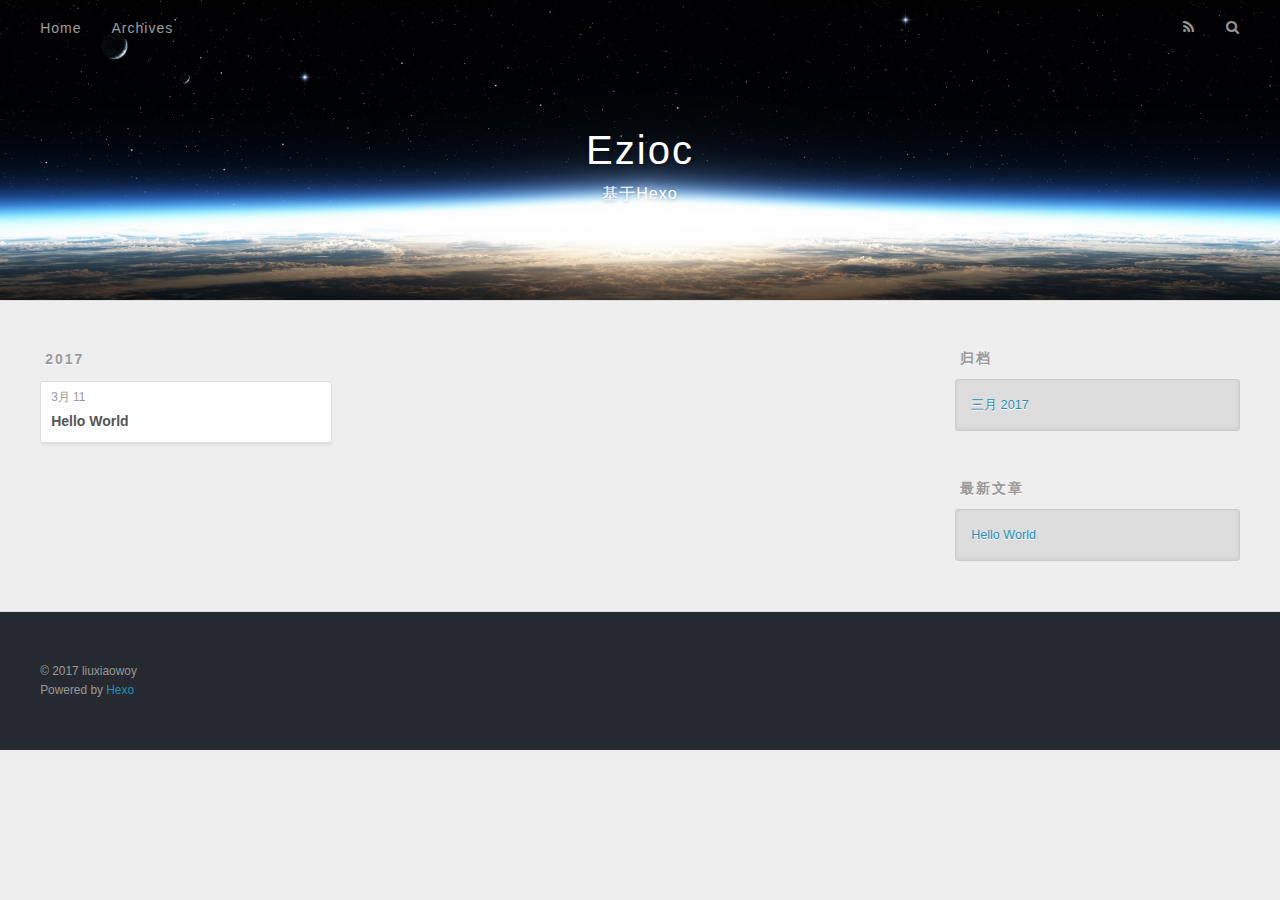
==== archives/index.html @ 4a561c32 "Site updated: 2017-03-11 12:49:42" ====
<!DOCTYPE html>
<html>
<head>
  <meta charset="utf-8">
  
  <title>归档 | Ezioc</title>
  <meta name="viewport" content="width=device-width, initial-scale=1, maximum-scale=1">
  <meta property="og:type" content="website">
<meta property="og:title" content="Ezioc">
<meta property="og:url" content="http://yoursite.com/archives/index.html">
<meta property="og:site_name" content="Ezioc">
<meta name="twitter:card" content="summary">
<meta name="twitter:title" content="Ezioc">
  
    <link rel="alternate" href="/atom.xml" title="Ezioc" type="application/atom+xml">
  
  
    <link rel="icon" href="/favicon.png">
  
  
    <link href="//fonts.googleapis.com/css?family=Source+Code+Pro" rel="stylesheet" type="text/css">
  
  <link rel="stylesheet" href="/css/style.css">
  

</head>

<body>
  <div id="container">
    <div id="wrap">
      <header id="header">
  <div id="banner"></div>
  <div id="header-outer" class="outer">
    <div id="header-title" class="inner">
      <h1 id="logo-wrap">
        <a href="/" id="logo">Ezioc</a>
      </h1>
      
        <h2 id="subtitle-wrap">
          <a href="/" id="subtitle">基于Hexo</a>
        </h2>
      
    </div>
    <div id="header-inner" class="inner">
      <nav id="main-nav">
        <a id="main-nav-toggle" class="nav-icon"></a>
        
          <a class="main-nav-link" href="/">Home</a>
        
          <a class="main-nav-link" href="/archives">Archives</a>
        
      </nav>
      <nav id="sub-nav">
        
          <a id="nav-rss-link" class="nav-icon" href="/atom.xml" title="RSS Feed"></a>
        
        <a id="nav-search-btn" class="nav-icon" title="搜索"></a>
      </nav>
      <div id="search-form-wrap">
        <form action="//google.com/search" method="get" accept-charset="UTF-8" class="search-form"><input type="search" name="q" results="0" class="search-form-input" placeholder="Search"><button type="submit" class="search-form-submit">&#xF002;</button><input type="hidden" name="sitesearch" value="http://yoursite.com"></form>
      </div>
    </div>
  </div>
</header>
      <div class="outer">
        <section id="main">
  
  
    
    
      
      
      <section class="archives-wrap">
        <div class="archive-year-wrap">
          <a href="/archives/2017" class="archive-year">2017</a>
        </div>
        <div class="archives">
    
    <article class="archive-article archive-type-post">
  <div class="archive-article-inner">
    <header class="archive-article-header">
      <a href="/2017/03/11/hello-world/" class="archive-article-date">
  <time datetime="2017-03-11T04:21:52.878Z" itemprop="datePublished">3月 11</time>
</a>
      
  
    <h1 itemprop="name">
      <a class="archive-article-title" href="/2017/03/11/hello-world/">Hello World</a>
    </h1>
  

    </header>
  </div>
</article>
  
  
    </div></section>
  

</section>
        
          <aside id="sidebar">
  
    

  
    

  
    
  
    
  <div class="widget-wrap">
    <h3 class="widget-title">归档</h3>
    <div class="widget">
      <ul class="archive-list"><li class="archive-list-item"><a class="archive-list-link" href="/archives/2017/03/">三月 2017</a></li></ul>
    </div>
  </div>


  
    
  <div class="widget-wrap">
    <h3 class="widget-title">最新文章</h3>
    <div class="widget">
      <ul>
        
          <li>
            <a href="/2017/03/11/hello-world/">Hello World</a>
          </li>
        
      </ul>
    </div>
  </div>

  
</aside>
        
      </div>
      <footer id="footer">
  
  <div class="outer">
    <div id="footer-info" class="inner">
      &copy; 2017 liuxiaowoy<br>
      Powered by <a href="http://hexo.io/" target="_blank">Hexo</a>
    </div>
  </div>
</footer>
    </div>
    <nav id="mobile-nav">
  
    <a href="/" class="mobile-nav-link">Home</a>
  
    <a href="/archives" class="mobile-nav-link">Archives</a>
  
</nav>
    

<script src="//ajax.googleapis.com/ajax/libs/jquery/2.0.3/jquery.min.js"></script>


  <link rel="stylesheet" href="/fancybox/jquery.fancybox.css">
  <script src="/fancybox/jquery.fancybox.pack.js"></script>


<script src="/js/script.js"></script>

  </div>
</body>
</html>
---- css/style.css ----
body {
  width: 100%;
}
body:before,
body:after {
  content: "";
  display: table;
}
body:after {
  clear: both;
}
html,
body,
div,
span,
applet,
object,
iframe,
h1,
h2,
h3,
h4,
h5,
h6,
p,
blockquote,
pre,
a,
abbr,
acronym,
address,
big,
cite,
code,
del,
dfn,
em,
img,
ins,
kbd,
q,
s,
samp,
small,
strike,
strong,
sub,
sup,
tt,
var,
dl,
dt,
dd,
ol,
ul,
li,
fieldset,
form,
label,
legend,
table,
caption,
tbody,
tfoot,
thead,
tr,
th,
td {
  margin: 0;
  padding: 0;
  border: 0;
  outline: 0;
  font-weight: inherit;
  font-style: inherit;
  font-family: inherit;
  font-size: 100%;
  vertical-align: baseline;
}
body {
  line-height: 1;
  color: #000;
  background: #fff;
}
ol,
ul {
  list-style: none;
}
table {
  border-collapse: separate;
  border-spacing: 0;
  vertical-align: middle;
}
caption,
th,
td {
  text-align: left;
  font-weight: normal;
  vertical-align: middle;
}
a img {
  border: none;
}
input,
button {
  margin: 0;
  padding: 0;
}
input::-moz-focus-inner,
button::-moz-focus-inner {
  border: 0;
  padding: 0;
}
@font-face {
  font-family: FontAwesome;
  font-style: normal;
  font-weight: normal;
  src: url("fonts/fontawesome-webfont.eot?v=#4.0.3");
  src: url("fonts/fontawesome-webfont.eot?#iefix&v=#4.0.3") format("embedded-opentype"), url("fonts/fontawesome-webfont.woff?v=#4.0.3") format("woff"), url("fonts/fontawesome-webfont.ttf?v=#4.0.3") format("truetype"), url("fonts/fontawesome-webfont.svg#fontawesomeregular?v=#4.0.3") format("svg");
}
html,
body,
#container {
  height: 100%;
}
body {
  background: #eee;
  font: 14px "Helvetica Neue", Helvetica, Arial, sans-serif;
  -webkit-text-size-adjust: 100%;
}
.outer {
  max-width: 1220px;
  margin: 0 auto;
  padding: 0 20px;
}
.outer:before,
.outer:after {
  content: "";
  display: table;
}
.outer:after {
  clear: both;
}
.inner {
  display: inline;
  float: left;
  width: 98.33333333333333%;
  margin: 0 0.833333333333333%;
}
.left,
.alignleft {
  float: left;
}
.right,
.alignright {
  float: right;
}
.clear {
  clear: both;
}
#container {
  position: relative;
}
.mobile-nav-on {
  overflow: hidden;
}
#wrap {
  height: 100%;
  width: 100%;
  position: absolute;
  top: 0;
  left: 0;
  -webkit-transition: 0.2s ease-out;
  -moz-transition: 0.2s ease-out;
  -ms-transition: 0.2s ease-out;
  transition: 0.2s ease-out;
  z-index: 1;
  background: #eee;
}
.mobile-nav-on #wrap {
  left: 280px;
}
@media screen and (min-width: 768px) {
  #main {
    display: inline;
    float: left;
    width: 73.33333333333333%;
    margin: 0 0.833333333333333%;
  }
}
.article-date,
.article-category-link,
.archive-year,
.widget-title {
  text-decoration: none;
  text-transform: uppercase;
  letter-spacing: 2px;
  color: #999;
  margin-bottom: 1em;
  margin-left: 5px;
  line-height: 1em;
  text-shadow: 0 1px #fff;
  font-weight: bold;
}
.article-inner,
.archive-article-inner {
  background: #fff;
  -webkit-box-shadow: 1px 2px 3px #ddd;
  box-shadow: 1px 2px 3px #ddd;
  border: 1px solid #ddd;
  border-radius: 3px;
}
.article-entry h1,
.widget h1 {
  font-size: 2em;
}
.article-entry h2,
.widget h2 {
  font-size: 1.5em;
}
.article-entry h3,
.widget h3 {
  font-size: 1.3em;
}
.article-entry h4,
.widget h4 {
  font-size: 1.2em;
}
.article-entry h5,
.widget h5 {
  font-size: 1em;
}
.article-entry h6,
.widget h6 {
  font-size: 1em;
  color: #999;
}
.article-entry hr,
.widget hr {
  border: 1px dashed #ddd;
}
.article-entry strong,
.widget strong {
  font-weight: bold;
}
.article-entry em,
.widget em,
.article-entry cite,
.widget cite {
  font-style: italic;
}
.article-entry sup,
.widget sup,
.article-entry sub,
.widget sub {
  font-size: 0.75em;
  line-height: 0;
  position: relative;
  vertical-align: baseline;
}
.article-entry sup,
.widget sup {
  top: -0.5em;
}
.article-entry sub,
.widget sub {
  bottom: -0.2em;
}
.article-entry small,
.widget small {
  font-size: 0.85em;
}
.article-entry acronym,
.widget acronym,
.article-entry abbr,
.widget abbr {
  border-bottom: 1px dotted;
}
.article-entry ul,
.widget ul,
.article-entry ol,
.widget ol,
.article-entry dl,
.widget dl {
  margin: 0 20px;
  line-height: 1.6em;
}
.article-entry ul ul,
.widget ul ul,
.article-entry ol ul,
.widget ol ul,
.article-entry ul ol,
.widget ul ol,
.article-entry ol ol,
.widget ol ol {
  margin-top: 0;
  margin-bottom: 0;
}
.article-entry ul,
.widget ul {
  list-style: disc;
}
.article-entry ol,
.widget ol {
  list-style: decimal;
}
.article-entry dt,
.widget dt {
  font-weight: bold;
}
#header {
  height: 300px;
  position: relative;
  border-bottom: 1px solid #ddd;
}
#header:before,
#header:after {
  content: "";
  position: absolute;
  left: 0;
  right: 0;
  height: 40px;
}
#header:before {
  top: 0;
  background: -webkit-linear-gradient(rgba(0,0,0,0.2), transparent);
  background: -moz-linear-gradient(rgba(0,0,0,0.2), transparent);
  background: -ms-linear-gradient(rgba(0,0,0,0.2), transparent);
  background: linear-gradient(rgba(0,0,0,0.2), transparent);
}
#header:after {
  bottom: 0;
  background: -webkit-linear-gradient(transparent, rgba(0,0,0,0.2));
  background: -moz-linear-gradient(transparent, rgba(0,0,0,0.2));
  background: -ms-linear-gradient(transparent, rgba(0,0,0,0.2));
  background: linear-gradient(transparent, rgba(0,0,0,0.2));
}
#header-outer {
  height: 100%;
  position: relative;
}
#header-inner {
  position: relative;
  overflow: hidden;
}
#banner {
  position: absolute;
  top: 0;
  left: 0;
  width: 100%;
  height: 100%;
  background: url("images/banner.jpg") center #000;
  -webkit-background-size: cover;
  -moz-background-size: cover;
  background-size: cover;
  z-index: -1;
}
#header-title {
  text-align: center;
  height: 40px;
  position: absolute;
  top: 50%;
  left: 0;
  margin-top: -20px;
}
#logo,
#subtitle {
  text-decoration: none;
  color: #fff;
  font-weight: 300;
  text-shadow: 0 1px 4px rgba(0,0,0,0.3);
}
#logo {
  font-size: 40px;
  line-height: 40px;
  letter-spacing: 2px;
}
#subtitle {
  font-size: 16px;
  line-height: 16px;
  letter-spacing: 1px;
}
#subtitle-wrap {
  margin-top: 16px;
}
#main-nav {
  float: left;
  margin-left: -15px;
}
.nav-icon,
.main-nav-link {
  float: left;
  color: #fff;
  opacity: 0.6;
  text-decoration: none;
  text-shadow: 0 1px rgba(0,0,0,0.2);
  -webkit-transition: opacity 0.2s;
  -moz-transition: opacity 0.2s;
  -ms-transition: opacity 0.2s;
  transition: opacity 0.2s;
  display: block;
  padding: 20px 15px;
}
.nav-icon:hover,
.main-nav-link:hover {
  opacity: 1;
}
.nav-icon {
  font-family: FontAwesome;
  text-align: center;
  font-size: 14px;
  width: 14px;
  height: 14px;
  padding: 20px 15px;
  position: relative;
  cursor: pointer;
}
.main-nav-link {
  font-weight: 300;
  letter-spacing: 1px;
}
@media screen and (max-width: 479px) {
  .main-nav-link {
    display: none;
  }
}
#main-nav-toggle {
  display: none;
}
#main-nav-toggle:before {
  content: "\f0c9";
}
@media screen and (max-width: 479px) {
  #main-nav-toggle {
    display: block;
  }
}
#sub-nav {
  float: right;
  margin-right: -15px;
}
#nav-rss-link:before {
  content: "\f09e";
}
#nav-search-btn:before {
  content: "\f002";
}
#search-form-wrap {
  position: absolute;
  top: 15px;
  width: 150px;
  height: 30px;
  right: -150px;
  opacity: 0;
  -webkit-transition: 0.2s ease-out;
  -moz-transition: 0.2s ease-out;
  -ms-transition: 0.2s ease-out;
  transition: 0.2s ease-out;
}
#search-form-wrap.on {
  opacity: 1;
  right: 0;
}
@media screen and (max-width: 479px) {
  #search-form-wrap {
    width: 100%;
    right: -100%;
  }
}
.search-form {
  position: absolute;
  top: 0;
  left: 0;
  right: 0;
  background: #fff;
  padding: 5px 15px;
  border-radius: 15px;
  -webkit-box-shadow: 0 0 10px rgba(0,0,0,0.3);
  box-shadow: 0 0 10px rgba(0,0,0,0.3);
}
.search-form-input {
  border: none;
  background: none;
  color: #555;
  width: 100%;
  font: 13px "Helvetica Neue", Helvetica, Arial, sans-serif;
  outline: none;
}
.search-form-input::-webkit-search-results-decoration,
.search-form-input::-webkit-search-cancel-button {
  -webkit-appearance: none;
}
.search-form-submit {
  position: absolute;
  top: 50%;
  right: 10px;
  margin-top: -7px;
  font: 13px FontAwesome;
  border: none;
  background: none;
  color: #bbb;
  cursor: pointer;
}
.search-form-submit:hover,
.search-form-submit:focus {
  color: #777;
}
.article {
  margin: 50px 0;
}
.article-inner {
  overflow: hidden;
}
.article-meta:before,
.article-meta:after {
  content: "";
  display: table;
}
.article-meta:after {
  clear: both;
}
.article-date {
  float: left;
}
.article-category {
  float: left;
  line-height: 1em;
  color: #ccc;
  text-shadow: 0 1px #fff;
  margin-left: 8px;
}
.article-category:before {
  content: "\2022";
}
.article-category-link {
  margin: 0 12px 1em;
}
.article-header {
  padding: 20px 20px 0;
}
.article-title {
  text-decoration: none;
  font-size: 2em;
  font-weight: bold;
  color: #555;
  line-height: 1.1em;
  -webkit-transition: color 0.2s;
  -moz-transition: color 0.2s;
  -ms-transition: color 0.2s;
  transition: color 0.2s;
}
a.article-title:hover {
  color: #258fb8;
}
.article-entry {
  color: #555;
  padding: 0 20px;
}
.article-entry:before,
.article-entry:after {
  content: "";
  display: table;
}
.article-entry:after {
  clear: both;
}
.article-entry p,
.article-entry table {
  line-height: 1.6em;
  margin: 1.6em 0;
}
.article-entry h1,
.article-entry h2,
.article-entry h3,
.article-entry h4,
.article-entry h5,
.article-entry h6 {
  font-weight: bold;
}
.article-entry h1,
.article-entry h2,
.article-entry h3,
.article-entry h4,
.article-entry h5,
.article-entry h6 {
  line-height: 1.1em;
  margin: 1.1em 0;
}
.article-entry a {
  color: #258fb8;
  text-decoration: none;
}
.article-entry a:hover {
  text-decoration: underline;
}
.article-entry ul,
.article-entry ol,
.article-entry dl {
  margin-top: 1.6em;
  margin-bottom: 1.6em;
}
.article-entry img,
.article-entry video {
  max-width: 100%;
  height: auto;
  display: block;
  margin: auto;
}
.article-entry iframe {
  border: none;
}
.article-entry table {
  width: 100%;
  border-collapse: collapse;
  border-spacing: 0;
}
.article-entry th {
  font-weight: bold;
  border-bottom: 3px solid #ddd;
  padding-bottom: 0.5em;
}
.article-entry td {
  border-bottom: 1px solid #ddd;
  padding: 10px 0;
}
.article-entry blockquote {
  font-family: Georgia, "Times New Roman", serif;
  font-size: 1.4em;
  margin: 1.6em 20px;
  text-align: center;
}
.article-entry blockquote footer {
  font-size: 14px;
  margin: 1.6em 0;
  font-family: "Helvetica Neue", Helvetica, Arial, sans-serif;
}
.article-entry blockquote footer cite:before {
  content: "—";
  padding: 0 0.5em;
}
.article-entry .pullquote {
  text-align: left;
  width: 45%;
  margin: 0;
}
.article-entry .pullquote.left {
  margin-left: 0.5em;
  margin-right: 1em;
}
.article-entry .pullquote.right {
  margin-right: 0.5em;
  margin-left: 1em;
}
.article-entry .caption {
  color: #999;
  display: block;
  font-size: 0.9em;
  margin-top: 0.5em;
  position: relative;
  text-align: center;
}
.article-entry .video-container {
  position: relative;
  padding-top: 56.25%;
  height: 0;
  overflow: hidden;
}
.article-entry .video-container iframe,
.article-entry .video-container object,
.article-entry .video-container embed {
  position: absolute;
  top: 0;
  left: 0;
  width: 100%;
  height: 100%;
  margin-top: 0;
}
.article-more-link a {
  display: inline-block;
  line-height: 1em;
  padding: 6px 15px;
  border-radius: 15px;
  background: #eee;
  color: #999;
  text-shadow: 0 1px #fff;
  text-decoration: none;
}
.article-more-link a:hover {
  background: #258fb8;
  color: #fff;
  text-decoration: none;
  text-shadow: 0 1px #1e7293;
}
.article-footer {
  font-size: 0.85em;
  line-height: 1.6em;
  border-top: 1px solid #ddd;
  padding-top: 1.6em;
  margin: 0 20px 20px;
}
.article-footer:before,
.article-footer:after {
  content: "";
  display: table;
}
.article-footer:after {
  clear: both;
}
.article-footer a {
  color: #999;
  text-decoration: none;
}
.article-footer a:hover {
  color: #555;
}
.article-tag-list-item {
  float: left;
  margin-right: 10px;
}
.article-tag-list-link:before {
  content: "#";
}
.article-comment-link {
  float: right;
}
.article-comment-link:before {
  content: "\f075";
  font-family: FontAwesome;
  padding-right: 8px;
}
.article-share-link {
  cursor: pointer;
  float: right;
  margin-left: 20px;
}
.article-share-link:before {
  content: "\f064";
  font-family: FontAwesome;
  padding-right: 6px;
}
#article-nav {
  position: relative;
}
#article-nav:before,
#article-nav:after {
  content: "";
  display: table;
}
#article-nav:after {
  clear: both;
}
@media screen and (min-width: 768px) {
  #article-nav {
    margin: 50px 0;
  }
  #article-nav:before {
    width: 8px;
    height: 8px;
    position: absolute;
    top: 50%;
    left: 50%;
    margin-top: -4px;
    margin-left: -4px;
    content: "";
    border-radius: 50%;
    background: #ddd;
    -webkit-box-shadow: 0 1px 2px #fff;
    box-shadow: 0 1px 2px #fff;
  }
}
.article-nav-link-wrap {
  text-decoration: none;
  text-shadow: 0 1px #fff;
  color: #999;
  -webkit-box-sizing: border-box;
  -moz-box-sizing: border-box;
  box-sizing: border-box;
  margin-top: 50px;
  text-align: center;
  display: block;
}
.article-nav-link-wrap:hover {
  color: #555;
}
@media screen and (min-width: 768px) {
  .article-nav-link-wrap {
    width: 50%;
    margin-top: 0;
  }
}
@media screen and (min-width: 768px) {
  #article-nav-newer {
    float: left;
    text-align: right;
    padding-right: 20px;
  }
}
@media screen and (min-width: 768px) {
  #article-nav-older {
    float: right;
    text-align: left;
    padding-left: 20px;
  }
}
.article-nav-caption {
  text-transform: uppercase;
  letter-spacing: 2px;
  color: #ddd;
  line-height: 1em;
  font-weight: bold;
}
#article-nav-newer .article-nav-caption {
  margin-right: -2px;
}
.article-nav-title {
  font-size: 0.85em;
  line-height: 1.6em;
  margin-top: 0.5em;
}
.article-share-box {
  position: absolute;
  display: none;
  background: #fff;
  -webkit-box-shadow: 1px 2px 10px rgba(0,0,0,0.2);
  box-shadow: 1px 2px 10px rgba(0,0,0,0.2);
  border-radius: 3px;
  margin-left: -145px;
  overflow: hidden;
  z-index: 1;
}
.article-share-box.on {
  display: block;
}
.article-share-input {
  width: 100%;
  background: none;
  -webkit-box-sizing: border-box;
  -moz-box-sizing: border-box;
  box-sizing: border-box;
  font: 14px "Helvetica Neue", Helvetica, Arial, sans-serif;
  padding: 0 15px;
  color: #555;
  outline: none;
  border: 1px solid #ddd;
  border-radius: 3px 3px 0 0;
  height: 36px;
  line-height: 36px;
}
.article-share-links {
  background: #eee;
}
.article-share-links:before,
.article-share-links:after {
  content: "";
  display: table;
}
.article-share-links:after {
  clear: both;
}
.article-share-twitter,
.article-share-facebook,
.article-share-pinterest,
.article-share-google {
  width: 50px;
  height: 36px;
  display: block;
  float: left;
  position: relative;
  color: #999;
  text-shadow: 0 1px #fff;
}
.article-share-twitter:before,
.article-share-facebook:before,
.article-share-pinterest:before,
.article-share-google:before {
  font-size: 20px;
  font-family: FontAwesome;
  width: 20px;
  height: 20px;
  position: absolute;
  top: 50%;
  left: 50%;
  margin-top: -10px;
  margin-left: -10px;
  text-align: center;
}
.article-share-twitter:hover,
.article-share-facebook:hover,
.article-share-pinterest:hover,
.article-share-google:hover {
  color: #fff;
}
.article-share-twitter:before {
  content: "\f099";
}
.article-share-twitter:hover {
  background: #00aced;
  text-shadow: 0 1px #008abe;
}
.article-share-facebook:before {
  content: "\f09a";
}
.article-share-facebook:hover {
  background: #3b5998;
  text-shadow: 0 1px #2f477a;
}
.article-share-pinterest:before {
  content: "\f0d2";
}
.article-share-pinterest:hover {
  background: #cb2027;
  text-shadow: 0 1px #a21a1f;
}
.article-share-google:before {
  content: "\f0d5";
}
.article-share-google:hover {
  background: #dd4b39;
  text-shadow: 0 1px #be3221;
}
.article-gallery {
  background: #000;
  position: relative;
}
.article-gallery-photos {
  position: relative;
  overflow: hidden;
}
.article-gallery-img {
  display: none;
  max-width: 100%;
}
.article-gallery-img:first-child {
  display: block;
}
.article-gallery-img.loaded {
  position: absolute;
  display: block;
}
.article-gallery-img img {
  display: block;
  max-width: 100%;
  margin: 0 auto;
}
#comments {
  background: #fff;
  -webkit-box-shadow: 1px 2px 3px #ddd;
  box-shadow: 1px 2px 3px #ddd;
  padding: 20px;
  border: 1px solid #ddd;
  border-radius: 3px;
  margin: 50px 0;
}
#comments a {
  color: #258fb8;
}
.archives-wrap {
  margin: 50px 0;
}
.archives:before,
.archives:after {
  content: "";
  display: table;
}
.archives:after {
  clear: both;
}
.archive-year-wrap {
  margin-bottom: 1em;
}
.archives {
  -webkit-column-gap: 10px;
  -moz-column-gap: 10px;
  column-gap: 10px;
}
@media screen and (min-width: 480px) and (max-width: 767px) {
  .archives {
    -webkit-column-count: 2;
    -moz-column-count: 2;
    column-count: 2;
  }
}
@media screen and (min-width: 768px) {
  .archives {
    -webkit-column-count: 3;
    -moz-column-count: 3;
    column-count: 3;
  }
}
.archive-article {
  -webkit-column-break-inside: avoid;
  page-break-inside: avoid;
  overflow: hidden;
  break-inside: avoid-column;
}
.archive-article-inner {
  padding: 10px;
  margin-bottom: 15px;
}
.archive-article-title {
  text-decoration: none;
  font-weight: bold;
  color: #555;
  -webkit-transition: color 0.2s;
  -moz-transition: color 0.2s;
  -ms-transition: color 0.2s;
  transition: color 0.2s;
  line-height: 1.6em;
}
.archive-article-title:hover {
  color: #258fb8;
}
.archive-article-footer {
  margin-top: 1em;
}
.archive-article-date {
  color: #999;
  text-decoration: none;
  font-size: 0.85em;
  line-height: 1em;
  margin-bottom: 0.5em;
  display: block;
}
#page-nav {
  margin: 50px auto;
  background: #fff;
  -webkit-box-shadow: 1px 2px 3px #ddd;
  box-shadow: 1px 2px 3px #ddd;
  border: 1px solid #ddd;
  border-radius: 3px;
  text-align: center;
  color: #999;
  overflow: hidden;
}
#page-nav:before,
#page-nav:after {
  content: "";
  display: table;
}
#page-nav:after {
  clear: both;
}
#page-nav a,
#page-nav span {
  padding: 10px 20px;
  line-height: 1;
  height: 2ex;
}
#page-nav a {
  color: #999;
  text-decoration: none;
}
#page-nav a:hover {
  background: #999;
  color: #fff;
}
#page-nav .prev {
  float: left;
}
#page-nav .next {
  float: right;
}
#page-nav .page-number {
  display: inline-block;
}
@media screen and (max-width: 479px) {
  #page-nav .page-number {
    display: none;
  }
}
#page-nav .current {
  color: #555;
  font-weight: bold;
}
#page-nav .space {
  color: #ddd;
}
#footer {
  background: #262a30;
  padding: 50px 0;
  border-top: 1px solid #ddd;
  color: #999;
}
#footer a {
  color: #258fb8;
  text-decoration: none;
}
#footer a:hover {
  text-decoration: underline;
}
#footer-info {
  line-height: 1.6em;
  font-size: 0.85em;
}
.article-entry pre,
.article-entry .highlight {
  background: #2d2d2d;
  margin: 0 -20px;
  padding: 15px 20px;
  border-style: solid;
  border-color: #ddd;
  border-width: 1px 0;
  overflow: auto;
  color: #ccc;
  line-height: 22.400000000000002px;
}
.article-entry .highlight .gutter pre,
.article-entry .gist .gist-file .gist-data .line-numbers {
  color: #666;
  font-size: 0.85em;
}
.article-entry pre,
.article-entry code {
  font-family: "Source Code Pro", Consolas, Monaco, Menlo, Consolas, monospace;
}
.article-entry code {
  background: #eee;
  text-shadow: 0 1px #fff;
  padding: 0 0.3em;
}
.article-entry pre code {
  background: none;
  text-shadow: none;
  padding: 0;
}
.article-entry .highlight pre {
  border: none;
  margin: 0;
  padding: 0;
}
.article-entry .highlight table {
  margin: 0;
  width: auto;
}
.article-entry .highlight td {
  border: none;
  padding: 0;
}
.article-entry .highlight figcaption {
  font-size: 0.85em;
  color: #999;
  line-height: 1em;
  margin-bottom: 1em;
}
.article-entry .highlight figcaption:before,
.article-entry .highlight figcaption:after {
  content: "";
  display: table;
}
.article-entry .highlight figcaption:after {
  clear: both;
}
.article-entry .highlight figcaption a {
  float: right;
}
.article-entry .highlight .gutter pre {
  text-align: right;
  padding-right: 20px;
}
.article-entry .highlight .line {
  height: 22.400000000000002px;
}
.article-entry .highlight .line.marked {
  background: #515151;
}
.article-entry .gist {
  margin: 0 -20px;
  border-style: solid;
  border-color: #ddd;
  border-width: 1px 0;
  background: #2d2d2d;
  padding: 15px 20px 15px 0;
}
.article-entry .gist .gist-file {
  border: none;
  font-family: "Source Code Pro", Consolas, Monaco, Menlo, Consolas, monospace;
  margin: 0;
}
.article-entry .gist .gist-file .gist-data {
  background: none;
  border: none;
}
.article-entry .gist .gist-file .gist-data .line-numbers {
  background: none;
  border: none;
  padding: 0 20px 0 0;
}
.article-entry .gist .gist-file .gist-data .line-data {
  padding: 0 !important;
}
.article-entry .gist .gist-file .highlight {
  margin: 0;
  padding: 0;
  border: none;
}
.article-entry .gist .gist-file .gist-meta {
  background: #2d2d2d;
  color: #999;
  font: 0.85em "Helvetica Neue", Helvetica, Arial, sans-serif;
  text-shadow: 0 0;
  padding: 0;
  margin-top: 1em;
  margin-left: 20px;
}
.article-entry .gist .gist-file .gist-meta a {
  color: #258fb8;
  font-weight: normal;
}
.article-entry .gist .gist-file .gist-meta a:hover {
  text-decoration: underline;
}
pre .comment,
pre .title {
  color: #999;
}
pre .variable,
pre .attribute,
pre .tag,
pre .regexp,
pre .ruby .constant,
pre .xml .tag .title,
pre .xml .pi,
pre .xml .doctype,
pre .html .doctype,
pre .css .id,
pre .css .class,
pre .css .pseudo {
  color: #f2777a;
}
pre .number,
pre .preprocessor,
pre .built_in,
pre .literal,
pre .params,
pre .constant {
  color: #f99157;
}
pre .class,
pre .ruby .class .title,
pre .css .rules .attribute {
  color: #9c9;
}
pre .string,
pre .value,
pre .inheritance,
pre .header,
pre .ruby .symbol,
pre .xml .cdata {
  color: #9c9;
}
pre .css .hexcolor {
  color: #6cc;
}
pre .function,
pre .python .decorator,
pre .python .title,
pre .ruby .function .title,
pre .ruby .title .keyword,
pre .perl .sub,
pre .javascript .title,
pre .coffeescript .title {
  color: #69c;
}
pre .keyword,
pre .javascript .function {
  color: #c9c;
}
@media screen and (max-width: 479px) {
  #mobile-nav {
    position: absolute;
    top: 0;
    left: 0;
    width: 280px;
    height: 100%;
    background: #191919;
    border-right: 1px solid #fff;
  }
}
@media screen and (max-width: 479px) {
  .mobile-nav-link {
    display: block;
    color: #999;
    text-decoration: none;
    padding: 15px 20px;
    font-weight: bold;
  }
  .mobile-nav-link:hover {
    color: #fff;
  }
}
@media screen and (min-width: 768px) {
  #sidebar {
    display: inline;
    float: left;
    width: 23.333333333333332%;
    margin: 0 0.833333333333333%;
  }
}
.widget-wrap {
  margin: 50px 0;
}
.widget {
  color: #777;
  text-shadow: 0 1px #fff;
  background: #ddd;
  -webkit-box-shadow: 0 -1px 4px #ccc inset;
  box-shadow: 0 -1px 4px #ccc inset;
  border: 1px solid #ccc;
  padding: 15px;
  border-radius: 3px;
}
.widget a {
  color: #258fb8;
  text-decoration: none;
}
.widget a:hover {
  text-decoration: underline;
}
.widget ul ul,
.widget ol ul,
.widget dl ul,
.widget ul ol,
.widget ol ol,
.widget dl ol,
.widget ul dl,
.widget ol dl,
.widget dl dl {
  margin-left: 15px;
  list-style: disc;
}
.widget {
  line-height: 1.6em;
  word-wrap: break-word;
  font-size: 0.9em;
}
.widget ul,
.widget ol {
  list-style: none;
  margin: 0;
}
.widget ul ul,
.widget ol ul,
.widget ul ol,
.widget ol ol {
  margin: 0 20px;
}
.widget ul ul,
.widget ol ul {
  list-style: disc;
}
.widget ul ol,
.widget ol ol {
  list-style: decimal;
}
.category-list-count,
.tag-list-count,
.archive-list-count {
  padding-left: 5px;
  color: #999;
  font-size: 0.85em;
}
.category-list-count:before,
.tag-list-count:before,
.archive-list-count:before {
  content: "(";
}
.category-list-count:after,
.tag-list-count:after,
.archive-list-count:after {
  content: ")";
}
.tagcloud a {
  margin-right: 5px;
  display: inline-block;
}
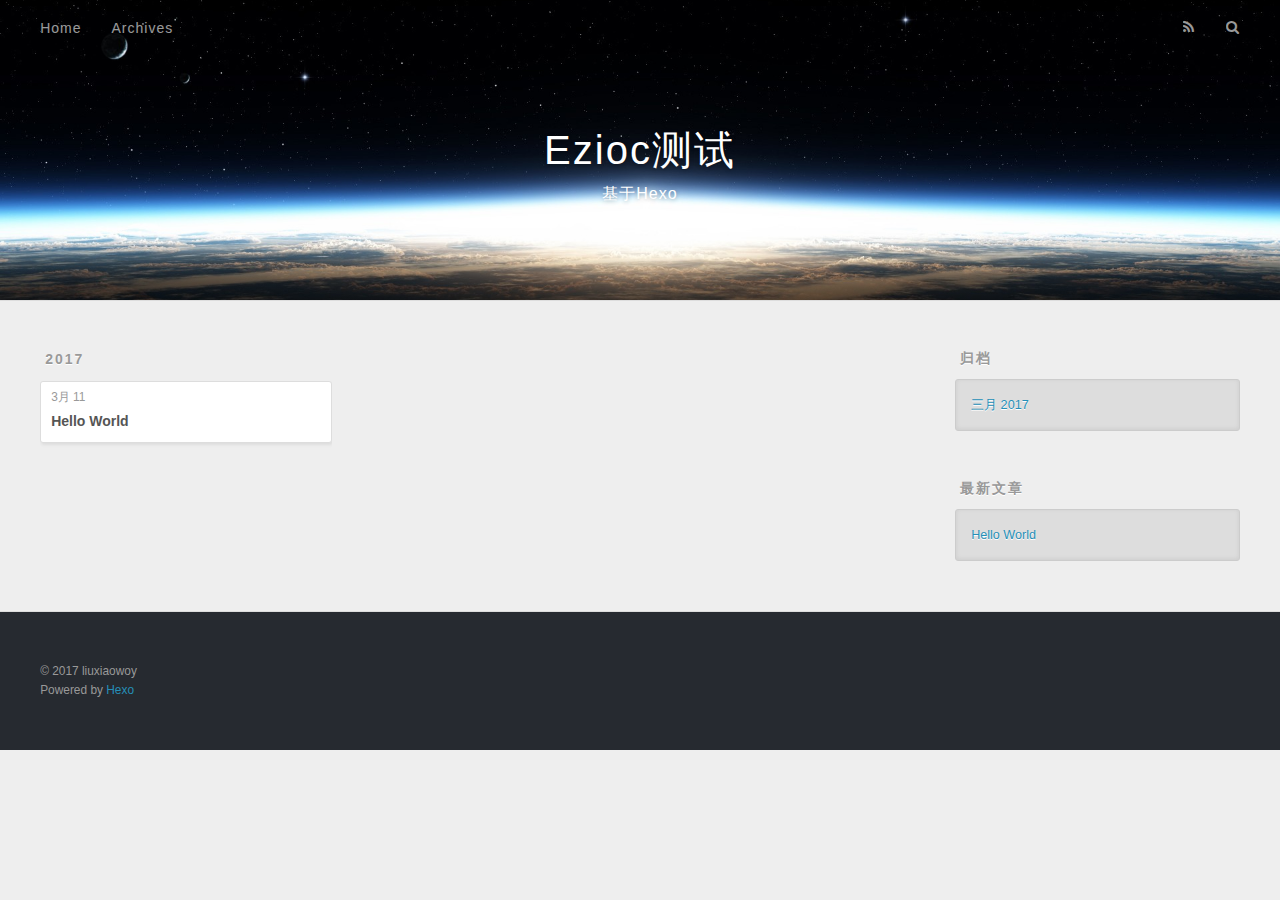
==== commit 06c882ac: "Site updated: 2017-03-12 19:45:20" ====
--- a/archives/index.html
+++ b/archives/index.html
@@ -3,16 +3,16 @@
 <head>
   <meta charset="utf-8">
   
-  <title>归档 | Ezioc</title>
+  <title>归档 | Ezioc测试</title>
   <meta name="viewport" content="width=device-width, initial-scale=1, maximum-scale=1">
   <meta property="og:type" content="website">
-<meta property="og:title" content="Ezioc">
+<meta property="og:title" content="Ezioc测试">
 <meta property="og:url" content="http://yoursite.com/archives/index.html">
-<meta property="og:site_name" content="Ezioc">
+<meta property="og:site_name" content="Ezioc测试">
 <meta name="twitter:card" content="summary">
-<meta name="twitter:title" content="Ezioc">
+<meta name="twitter:title" content="Ezioc测试">
   
-    <link rel="alternate" href="/atom.xml" title="Ezioc" type="application/atom+xml">
+    <link rel="alternate" href="/atom.xml" title="Ezioc测试" type="application/atom+xml">
   
   
     <link rel="icon" href="/favicon.png">
@@ -33,7 +33,7 @@
   <div id="header-outer" class="outer">
     <div id="header-title" class="inner">
       <h1 id="logo-wrap">
-        <a href="/" id="logo">Ezioc</a>
+        <a href="/" id="logo">Ezioc测试</a>
       </h1>
       
         <h2 id="subtitle-wrap">
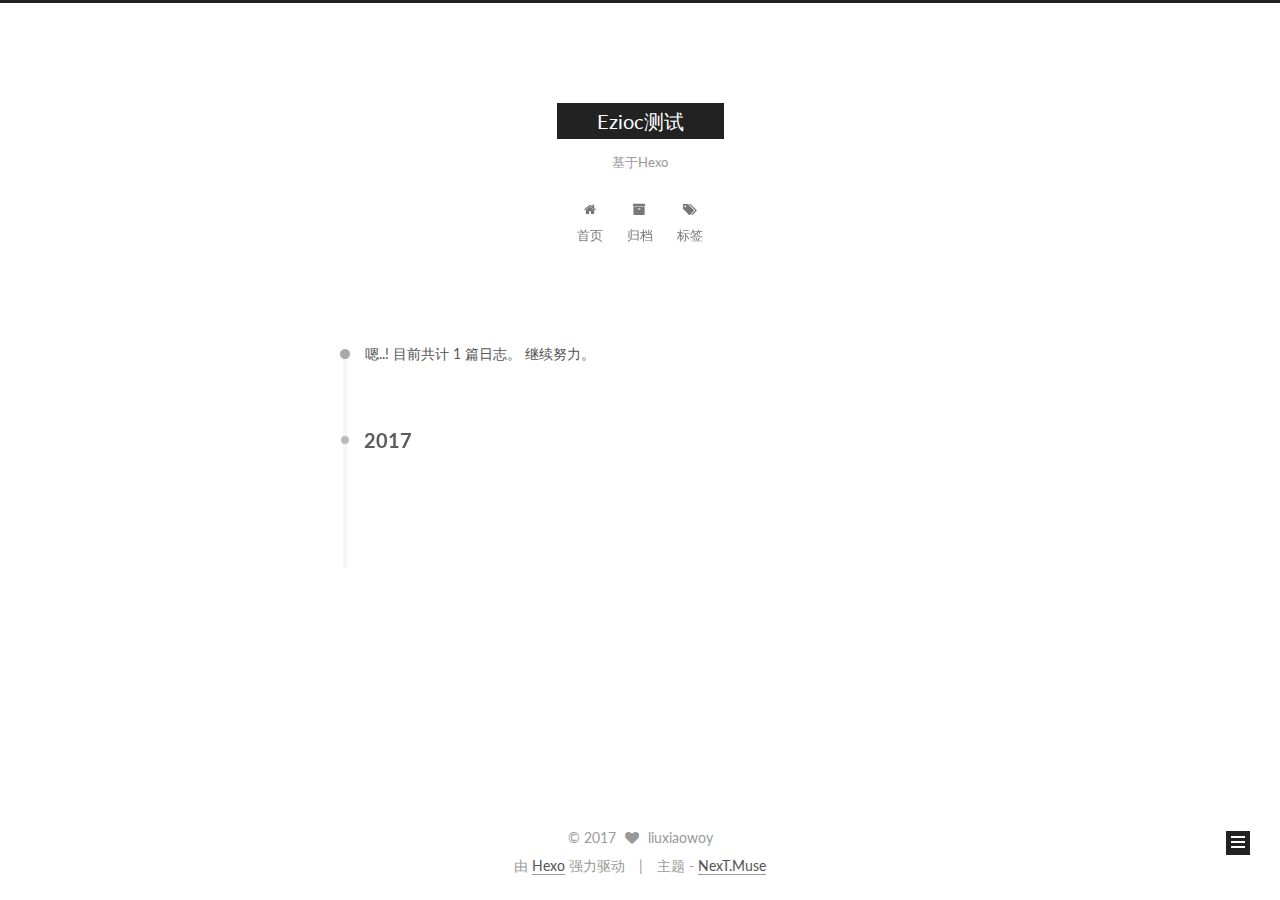
==== commit 06bd46b9: "Site updated: 2017-03-14 07:45:05" ====
--- a/archives/index.html
+++ b/archives/index.html
@@ -1,170 +1,534 @@
-<!DOCTYPE html>
-<html>
+<!doctype html>
+
+
+
+  
+
+
+<html class="theme-next muse use-motion" lang="zh-Hans">
 <head>
-  <meta charset="utf-8">
-  
-  <title>归档 | Ezioc测试</title>
-  <meta name="viewport" content="width=device-width, initial-scale=1, maximum-scale=1">
-  <meta property="og:type" content="website">
+  <meta charset="UTF-8"/>
+<meta http-equiv="X-UA-Compatible" content="IE=edge" />
+<meta name="viewport" content="width=device-width, initial-scale=1, maximum-scale=1"/>
+
+
+
+<meta http-equiv="Cache-Control" content="no-transform" />
+<meta http-equiv="Cache-Control" content="no-siteapp" />
+
+
+
+
+
+
+
+
+
+
+
+
+
+
+
+  
+  
+  <link href="/lib/fancybox/source/jquery.fancybox.css?v=2.1.5" rel="stylesheet" type="text/css" />
+
+
+
+
+  
+  
+  
+  
+
+  
+    
+    
+  
+
+  
+
+  
+
+  
+
+  
+
+  
+    
+    
+    <link href="//fonts.googleapis.com/css?family=Lato:300,300italic,400,400italic,700,700italic&subset=latin,latin-ext" rel="stylesheet" type="text/css">
+  
+
+
+
+
+
+
+<link href="/lib/font-awesome/css/font-awesome.min.css?v=4.6.2" rel="stylesheet" type="text/css" />
+
+<link href="/css/main.css?v=5.1.0" rel="stylesheet" type="text/css" />
+
+
+  <meta name="keywords" content="Hexo, NexT" />
+
+
+
+
+
+
+
+
+  <link rel="shortcut icon" type="image/x-icon" href="/favicon.ico?v=5.1.0" />
+
+
+
+
+
+
+<meta property="og:type" content="website">
 <meta property="og:title" content="Ezioc测试">
 <meta property="og:url" content="http://yoursite.com/archives/index.html">
 <meta property="og:site_name" content="Ezioc测试">
 <meta name="twitter:card" content="summary">
 <meta name="twitter:title" content="Ezioc测试">
-  
-    <link rel="alternate" href="/atom.xml" title="Ezioc测试" type="application/atom+xml">
-  
-  
-    <link rel="icon" href="/favicon.png">
-  
-  
-    <link href="//fonts.googleapis.com/css?family=Source+Code+Pro" rel="stylesheet" type="text/css">
-  
-  <link rel="stylesheet" href="/css/style.css">
-  
-
+
+
+
+<script type="text/javascript" id="hexo.configurations">
+  var NexT = window.NexT || {};
+  var CONFIG = {
+    root: '/',
+    scheme: 'Muse',
+    sidebar: {"position":"right","display":"always","offset":12,"offset_float":0,"b2t":false,"scrollpercent":false},
+    fancybox: true,
+    motion: true,
+    duoshuo: {
+      userId: '0',
+      author: '博主'
+    },
+    algolia: {
+      applicationID: '',
+      apiKey: '',
+      indexName: '',
+      hits: {"per_page":10},
+      labels: {"input_placeholder":"Search for Posts","hits_empty":"We didn't find any results for the search: ${query}","hits_stats":"${hits} results found in ${time} ms"}
+    }
+  };
+</script>
+
+
+
+  <link rel="canonical" href="http://yoursite.com/archives/"/>
+
+
+
+
+
+  <title> 归档 | Ezioc测试 </title>
 </head>
 
-<body>
-  <div id="container">
-    <div id="wrap">
-      <header id="header">
-  <div id="banner"></div>
-  <div id="header-outer" class="outer">
-    <div id="header-title" class="inner">
-      <h1 id="logo-wrap">
-        <a href="/" id="logo">Ezioc测试</a>
+<body itemscope itemtype="http://schema.org/WebPage" lang="zh-Hans">
+
+  
+
+
+
+
+
+
+
+
+
+
+
+
+
+
+  
+  
+    
+  
+
+  <div class="container one-collumn sidebar-position-right  page-archive  ">
+    <div class="headband"></div>
+
+    <header id="header" class="header" itemscope itemtype="http://schema.org/WPHeader">
+      <div class="header-inner"><div class="site-brand-wrapper">
+  <div class="site-meta ">
+    
+
+    <div class="custom-logo-site-title">
+      <a href="/"  class="brand" rel="start">
+        <span class="logo-line-before"><i></i></span>
+        <span class="site-title">Ezioc测试</span>
+        <span class="logo-line-after"><i></i></span>
+      </a>
+    </div>
+      
+        <p class="site-subtitle">基于Hexo</p>
+      
+  </div>
+
+  <div class="site-nav-toggle">
+    <button>
+      <span class="btn-bar"></span>
+      <span class="btn-bar"></span>
+      <span class="btn-bar"></span>
+    </button>
+  </div>
+</div>
+
+<nav class="site-nav">
+  
+
+  
+    <ul id="menu" class="menu">
+      
+        
+        <li class="menu-item menu-item-home">
+          <a href="/" rel="section">
+            
+              <i class="menu-item-icon fa fa-fw fa-home"></i> <br />
+            
+            首页
+          </a>
+        </li>
+      
+        
+        <li class="menu-item menu-item-archives">
+          <a href="/archives" rel="section">
+            
+              <i class="menu-item-icon fa fa-fw fa-archive"></i> <br />
+            
+            归档
+          </a>
+        </li>
+      
+        
+        <li class="menu-item menu-item-tags">
+          <a href="/tags" rel="section">
+            
+              <i class="menu-item-icon fa fa-fw fa-tags"></i> <br />
+            
+            标签
+          </a>
+        </li>
+      
+
+      
+    </ul>
+  
+
+  
+</nav>
+
+
+
+ </div>
+    </header>
+
+    <main id="main" class="main">
+      <div class="main-inner">
+        <div class="content-wrap">
+          <div id="content" class="content">
+            
+
+  <section id="posts" class="posts-collapse">
+    <span class="archive-move-on"></span>
+
+    <span class="archive-page-counter">
+      
+      
+      
+        
+      
+      嗯..! 目前共计 1 篇日志。 继续努力。
+    </span>
+
+    
+
+      
+      
+      
+
+      
+        
+        <div class="collection-title">
+          <h2 class="archive-year motion-element" id="archive-year-2017">2017</h2>
+        </div>
+      
+      
+
+      
+
+  <article class="post post-type-normal" itemscope itemtype="http://schema.org/Article">
+    <header class="post-header">
+
+      <h1 class="post-title">
+        
+            <a class="post-title-link" href="/2017/03/11/hello-world/" itemprop="url">
+              
+                <span itemprop="name">Hello World</span>
+              
+            </a>
+        
       </h1>
-      
-        <h2 id="subtitle-wrap">
-          <a href="/" id="subtitle">基于Hexo</a>
-        </h2>
-      
-    </div>
-    <div id="header-inner" class="inner">
-      <nav id="main-nav">
-        <a id="main-nav-toggle" class="nav-icon"></a>
-        
-          <a class="main-nav-link" href="/">Home</a>
-        
-          <a class="main-nav-link" href="/archives">Archives</a>
-        
-      </nav>
-      <nav id="sub-nav">
-        
-          <a id="nav-rss-link" class="nav-icon" href="/atom.xml" title="RSS Feed"></a>
-        
-        <a id="nav-search-btn" class="nav-icon" title="搜索"></a>
-      </nav>
-      <div id="search-form-wrap">
-        <form action="//google.com/search" method="get" accept-charset="UTF-8" class="search-form"><input type="search" name="q" results="0" class="search-form-input" placeholder="Search"><button type="submit" class="search-form-submit">&#xF002;</button><input type="hidden" name="sitesearch" value="http://yoursite.com"></form>
+
+      <div class="post-meta">
+        <time class="post-time" itemprop="dateCreated"
+              datetime="2017-03-11T12:21:52+08:00"
+              content="2017-03-11" >
+          03-11
+        </time>
       </div>
+
+    </header>
+  </article>
+
+
+
+    
+
+  </section>
+
+  
+
+
+          
+          </div>
+          
+
+
+          
+
+        </div>
+        
+          
+  
+  <div class="sidebar-toggle">
+    <div class="sidebar-toggle-line-wrap">
+      <span class="sidebar-toggle-line sidebar-toggle-line-first"></span>
+      <span class="sidebar-toggle-line sidebar-toggle-line-middle"></span>
+      <span class="sidebar-toggle-line sidebar-toggle-line-last"></span>
     </div>
   </div>
-</header>
-      <div class="outer">
-        <section id="main">
-  
-  
-    
-    
-      
-      
-      <section class="archives-wrap">
-        <div class="archive-year-wrap">
-          <a href="/archives/2017" class="archive-year">2017</a>
+
+  <aside id="sidebar" class="sidebar">
+    <div class="sidebar-inner">
+
+      
+
+      
+
+      <section class="site-overview sidebar-panel sidebar-panel-active">
+        <div class="site-author motion-element" itemprop="author" itemscope itemtype="http://schema.org/Person">
+          <img class="site-author-image" itemprop="image"
+               src="/images/avatar.gif"
+               alt="liuxiaowoy" />
+          <p class="site-author-name" itemprop="name">liuxiaowoy</p>
+           
+              <p class="site-description motion-element" itemprop="description"></p>
+          
         </div>
-        <div class="archives">
-    
-    <article class="archive-article archive-type-post">
-  <div class="archive-article-inner">
-    <header class="archive-article-header">
-      <a href="/2017/03/11/hello-world/" class="archive-article-date">
-  <time datetime="2017-03-11T04:21:52.878Z" itemprop="datePublished">3月 11</time>
-</a>
-      
-  
-    <h1 itemprop="name">
-      <a class="archive-article-title" href="/2017/03/11/hello-world/">Hello World</a>
-    </h1>
-  
-
-    </header>
+        <nav class="site-state motion-element">
+
+          
+            <div class="site-state-item site-state-posts">
+              <a href="/archives">
+                <span class="site-state-item-count">1</span>
+                <span class="site-state-item-name">日志</span>
+              </a>
+            </div>
+          
+
+          
+
+          
+
+        </nav>
+
+        
+
+        <div class="links-of-author motion-element">
+          
+        </div>
+
+        
+        
+
+        
+        
+
+        
+
+
+      </section>
+
+      
+
+      
+
+    </div>
+  </aside>
+
+
+        
+      </div>
+    </main>
+
+    <footer id="footer" class="footer">
+      <div class="footer-inner">
+        <div class="copyright" >
+  
+  &copy; 
+  <span itemprop="copyrightYear">2017</span>
+  <span class="with-love">
+    <i class="fa fa-heart"></i>
+  </span>
+  <span class="author" itemprop="copyrightHolder">liuxiaowoy</span>
+</div>
+
+
+<div class="powered-by">
+  由 <a class="theme-link" href="https://hexo.io">Hexo</a> 强力驱动
+</div>
+
+<div class="theme-info">
+  主题 -
+  <a class="theme-link" href="https://github.com/iissnan/hexo-theme-next">
+    NexT.Muse
+  </a>
+</div>
+
+
+        
+
+        
+      </div>
+    </footer>
+
+    
+      <div class="back-to-top">
+        <i class="fa fa-arrow-up"></i>
+        
+      </div>
+    
+    
   </div>
-</article>
-  
-  
-    </div></section>
-  
-
-</section>
-        
-          <aside id="sidebar">
-  
-    
-
-  
-    
-
-  
-    
-  
-    
-  <div class="widget-wrap">
-    <h3 class="widget-title">归档</h3>
-    <div class="widget">
-      <ul class="archive-list"><li class="archive-list-item"><a class="archive-list-link" href="/archives/2017/03/">三月 2017</a></li></ul>
-    </div>
-  </div>
-
-
-  
-    
-  <div class="widget-wrap">
-    <h3 class="widget-title">最新文章</h3>
-    <div class="widget">
-      <ul>
-        
-          <li>
-            <a href="/2017/03/11/hello-world/">Hello World</a>
-          </li>
-        
-      </ul>
-    </div>
-  </div>
-
-  
-</aside>
-        
-      </div>
-      <footer id="footer">
-  
-  <div class="outer">
-    <div id="footer-info" class="inner">
-      &copy; 2017 liuxiaowoy<br>
-      Powered by <a href="http://hexo.io/" target="_blank">Hexo</a>
-    </div>
-  </div>
-</footer>
-    </div>
-    <nav id="mobile-nav">
-  
-    <a href="/" class="mobile-nav-link">Home</a>
-  
-    <a href="/archives" class="mobile-nav-link">Archives</a>
-  
-</nav>
-    
-
-<script src="//ajax.googleapis.com/ajax/libs/jquery/2.0.3/jquery.min.js"></script>
-
-
-  <link rel="stylesheet" href="/fancybox/jquery.fancybox.css">
-  <script src="/fancybox/jquery.fancybox.pack.js"></script>
-
-
-<script src="/js/script.js"></script>
-
-  </div>
+
+  
+
+<script type="text/javascript">
+  if (Object.prototype.toString.call(window.Promise) !== '[object Function]') {
+    window.Promise = null;
+  }
+</script>
+
+
+
+
+
+
+
+
+
+  
+
+
+
+
+  
+  <script type="text/javascript" src="/lib/jquery/index.js?v=2.1.3"></script>
+
+  
+  <script type="text/javascript" src="/lib/fastclick/lib/fastclick.min.js?v=1.0.6"></script>
+
+  
+  <script type="text/javascript" src="/lib/jquery_lazyload/jquery.lazyload.js?v=1.9.7"></script>
+
+  
+  <script type="text/javascript" src="/lib/velocity/velocity.min.js?v=1.2.1"></script>
+
+  
+  <script type="text/javascript" src="/lib/velocity/velocity.ui.min.js?v=1.2.1"></script>
+
+  
+  <script type="text/javascript" src="/lib/fancybox/source/jquery.fancybox.pack.js?v=2.1.5"></script>
+
+
+  
+
+
+  <script type="text/javascript" src="/js/src/utils.js?v=5.1.0"></script>
+
+  <script type="text/javascript" src="/js/src/motion.js?v=5.1.0"></script>
+
+
+
+  
+  
+
+  
+  
+    <script type="text/javascript" id="motion.page.archive">
+      $('.archive-year').velocity('transition.slideLeftIn');
+    </script>
+  
+
+
+  
+
+
+  <script type="text/javascript" src="/js/src/bootstrap.js?v=5.1.0"></script>
+
+
+
+  
+
+
+
+  
+
+
+
+
+	
+
+
+
+
+
+  
+
+
+
+
+
+  
+
+
+
+
+
+  
+
+
+
+  
+  
+
+  
+
+  
+
+  
+
+  
+
+
+  
+
 </body>
-</html>+</html>
--- a/css/main.css
+++ b/css/main.css
@@ -0,0 +1,2547 @@
+/* normalize.css v3.0.2 | MIT License | git.io/normalize */
+html {
+  font-family: sans-serif; /* 1 */
+  -ms-text-size-adjust: 100%; /* 2 */
+  -webkit-text-size-adjust: 100%; /* 2 */
+}
+body {
+  margin: 0;
+}
+article,
+aside,
+details,
+figcaption,
+figure,
+footer,
+header,
+hgroup,
+main,
+menu,
+nav,
+section,
+summary {
+  display: block;
+}
+audio,
+canvas,
+progress,
+video {
+  display: inline-block; /* 1 */
+  vertical-align: baseline; /* 2 */
+}
+audio:not([controls]) {
+  display: none;
+  height: 0;
+}
+[hidden],
+template {
+  display: none;
+}
+a {
+  background-color: transparent;
+}
+a:active,
+a:hover {
+  outline: 0;
+}
+abbr[title] {
+  border-bottom: 1px dotted;
+}
+b,
+strong {
+  font-weight: bold;
+}
+dfn {
+  font-style: italic;
+}
+h1 {
+  font-size: 2em;
+  margin: 0.67em 0;
+}
+mark {
+  background: #ff0;
+  color: #000;
+}
+small {
+  font-size: 80%;
+}
+sub,
+sup {
+  font-size: 75%;
+  line-height: 0;
+  position: relative;
+  vertical-align: baseline;
+}
+sup {
+  top: -0.5em;
+}
+sub {
+  bottom: -0.25em;
+}
+img {
+  border: 0;
+}
+svg:not(:root) {
+  overflow: hidden;
+}
+figure {
+  margin: 1em 40px;
+}
+hr {
+  -moz-box-sizing: content-box;
+  box-sizing: content-box;
+  height: 0;
+}
+pre {
+  overflow: auto;
+}
+code,
+kbd,
+pre,
+samp {
+  font-family: monospace, monospace;
+  font-size: 1em;
+}
+button,
+input,
+optgroup,
+select,
+textarea {
+  color: inherit; /* 1 */
+  font: inherit; /* 2 */
+  margin: 0; /* 3 */
+}
+button {
+  overflow: visible;
+}
+button,
+select {
+  text-transform: none;
+}
+button,
+html input[type="button"],
+input[type="reset"],
+input[type="submit"] {
+  -webkit-appearance: button; /* 2 */
+  cursor: pointer; /* 3 */
+}
+button[disabled],
+html input[disabled] {
+  cursor: default;
+}
+button::-moz-focus-inner,
+input::-moz-focus-inner {
+  border: 0;
+  padding: 0;
+}
+input {
+  line-height: normal;
+}
+input[type="checkbox"],
+input[type="radio"] {
+  box-sizing: border-box; /* 1 */
+  padding: 0; /* 2 */
+}
+input[type="number"]::-webkit-inner-spin-button,
+input[type="number"]::-webkit-outer-spin-button {
+  height: auto;
+}
+input[type="search"] {
+  -webkit-appearance: textfield; /* 1 */
+  -moz-box-sizing: content-box;
+  -webkit-box-sizing: content-box; /* 2 */
+  box-sizing: content-box;
+}
+input[type="search"]::-webkit-search-cancel-button,
+input[type="search"]::-webkit-search-decoration {
+  -webkit-appearance: none;
+}
+fieldset {
+  border: 1px solid #c0c0c0;
+  margin: 0 2px;
+  padding: 0.35em 0.625em 0.75em;
+}
+legend {
+  border: 0; /* 1 */
+  padding: 0; /* 2 */
+}
+textarea {
+  overflow: auto;
+}
+optgroup {
+  font-weight: bold;
+}
+table {
+  border-collapse: collapse;
+  border-spacing: 0;
+}
+td,
+th {
+  padding: 0;
+}
+::selection {
+  background: #262a30;
+  color: #fff;
+}
+body {
+  position: relative;
+  font-family: 'Lato', "PingFang SC", "Microsoft YaHei", sans-serif;
+  font-size: 14px;
+  line-height: 2;
+  color: #555;
+  background: #fff;
+}
+@media (max-width: 767px) {
+  body {
+    padding-right: 0 !important;
+  }
+}
+@media (min-width: 768px) and (max-width: 991px) {
+  body {
+    padding-right: 0 !important;
+  }
+}
+@media (min-width: 1600px) {
+  body {
+    font-size: 16px;
+  }
+}
+h1,
+h2,
+h3,
+h4,
+h5,
+h6 {
+  margin: 0;
+  padding: 0;
+  font-weight: bold;
+  line-height: 1.5;
+  font-family: 'Lato', "PingFang SC", "Microsoft YaHei", sans-serif;
+}
+h2,
+h3,
+h4,
+h5,
+h6 {
+  margin: 20px 0 15px;
+}
+h1 {
+  font-size: 22px;
+}
+@media (max-width: 767px) {
+  h1 {
+    font-size: 18px;
+  }
+}
+h2 {
+  font-size: 20px;
+}
+@media (max-width: 767px) {
+  h2 {
+    font-size: 16px;
+  }
+}
+h3 {
+  font-size: 18px;
+}
+@media (max-width: 767px) {
+  h3 {
+    font-size: 14px;
+  }
+}
+h4 {
+  font-size: 16px;
+}
+@media (max-width: 767px) {
+  h4 {
+    font-size: 12px;
+  }
+}
+h5 {
+  font-size: 14px;
+}
+@media (max-width: 767px) {
+  h5 {
+    font-size: 10px;
+  }
+}
+h6 {
+  font-size: 12px;
+}
+@media (max-width: 767px) {
+  h6 {
+    font-size: 8px;
+  }
+}
+p {
+  margin: 0 0 25px 0;
+}
+a {
+  color: #555;
+  text-decoration: none;
+  border-bottom: 1px solid #999;
+  word-wrap: break-word;
+}
+a:hover {
+  color: #222;
+  border-bottom-color: #222;
+}
+blockquote {
+  margin: 0;
+  padding: 0;
+}
+img {
+  display: block;
+  margin: auto;
+  max-width: 100%;
+  height: auto;
+}
+hr {
+  margin: 40px 0;
+  height: 3px;
+  border: none;
+  background-color: #ddd;
+  background-image: repeating-linear-gradient(-45deg, #fff, #fff 4px, transparent 4px, transparent 8px);
+}
+blockquote {
+  padding: 0 15px;
+  color: #666;
+  border-left: 4px solid #ddd;
+}
+blockquote cite::before {
+  content: "-";
+  padding: 0 5px;
+}
+dt {
+  font-weight: 700;
+}
+dd {
+  margin: 0;
+  padding: 0;
+}
+.text-left {
+  text-align: left;
+}
+.text-center {
+  text-align: center;
+}
+.text-right {
+  text-align: right;
+}
+.text-justify {
+  text-align: justify;
+}
+.text-nowrap {
+  white-space: nowrap;
+}
+.text-lowercase {
+  text-transform: lowercase;
+}
+.text-uppercase {
+  text-transform: uppercase;
+}
+.text-capitalize {
+  text-transform: capitalize;
+}
+.center-block {
+  display: block;
+  margin-left: auto;
+  margin-right: auto;
+}
+.clearfix:before,
+.clearfix:after {
+  content: " ";
+  display: table;
+}
+.clearfix:after {
+  clear: both;
+}
+.pullquote {
+  width: 45%;
+}
+.pullquote.left {
+  float: left;
+  margin-left: 5px;
+  margin-right: 10px;
+}
+.pullquote.right {
+  float: right;
+  margin-left: 10px;
+  margin-right: 5px;
+}
+.affix.affix.affix {
+  position: fixed;
+}
+.translation {
+  margin-top: -20px;
+  font-size: 14px;
+  color: #999;
+}
+.scrollbar-measure {
+  width: 100px;
+  height: 100px;
+  overflow: scroll;
+  position: absolute;
+  top: -9999px;
+}
+.use-motion .motion-element {
+  opacity: 0;
+}
+table {
+  margin: 20px 0;
+  width: 100%;
+  border-collapse: collapse;
+  border-spacing: 0;
+  border: 1px solid #ddd;
+  font-size: 14px;
+  table-layout: fixed;
+  word-wrap: break-all;
+}
+table>tbody>tr:nth-of-type(odd) {
+  background-color: #f9f9f9;
+}
+table>tbody>tr:hover {
+  background-color: #f5f5f5;
+}
+caption,
+th,
+td {
+  padding: 8px;
+  text-align: left;
+  vertical-align: middle;
+  font-weight: normal;
+}
+th,
+td {
+  border-bottom: 3px solid #ddd;
+  border-right: 1px solid #eee;
+}
+th {
+  padding-bottom: 10px;
+  font-weight: 700;
+}
+td {
+  border-bottom-width: 1px;
+}
+html,
+body {
+  height: 100%;
+}
+.container {
+  position: relative;
+  min-height: 100%;
+}
+.header-inner {
+  margin: 0 auto;
+  padding: 100px 0 70px;
+  width: 700px;
+}
+@media (min-width: 1600px) {
+  .container .header-inner {
+    width: 900px;
+  }
+}
+.main {
+  padding-bottom: 150px;
+}
+.main-inner {
+  margin: 0 auto;
+  width: 700px;
+}
+@media (min-width: 1600px) {
+  .container .main-inner {
+    width: 900px;
+  }
+}
+.footer {
+  position: absolute;
+  left: 0;
+  bottom: 0;
+  width: 100%;
+  min-height: 50px;
+}
+.footer-inner {
+  box-sizing: border-box;
+  margin: 20px auto;
+  width: 700px;
+}
+@media (min-width: 1600px) {
+  .container .footer-inner {
+    width: 900px;
+  }
+}
+pre,
+.highlight {
+  overflow: auto;
+  margin: 20px 0;
+  padding: 0;
+  font-size: 13px;
+  color: #4d4d4c;
+  background: #f7f7f7;
+  line-height: 1.6;
+}
+pre,
+code {
+  font-family: consolas, Menlo, "PingFang SC", "Microsoft YaHei", monospace;
+}
+code {
+  padding: 2px 4px;
+  word-wrap: break-word;
+  color: #555;
+  background: #eee;
+  border-radius: 3px;
+  font-size: 13px;
+}
+pre code {
+  padding: 0;
+  color: #4d4d4c;
+  background: none;
+  text-shadow: none;
+}
+.highlight {
+  border-radius: 1px;
+}
+.highlight pre {
+  border: none;
+  margin: 0;
+  padding: 10px 0;
+}
+.highlight table {
+  margin: 0;
+  width: auto;
+  border: none;
+}
+.highlight td {
+  border: none;
+  padding: 0;
+}
+.highlight figcaption {
+  font-size: 1em;
+  color: #4d4d4c;
+  line-height: 1em;
+  margin-bottom: 1em;
+}
+.highlight figcaption:before,
+.highlight figcaption:after {
+  content: " ";
+  display: table;
+}
+.highlight figcaption:after {
+  clear: both;
+}
+.highlight figcaption a {
+  float: right;
+  color: #4d4d4c;
+}
+.highlight figcaption a:hover {
+  border-bottom-color: #4d4d4c;
+}
+.highlight .gutter pre {
+  padding-left: 10px;
+  padding-right: 10px;
+  color: #869194;
+  text-align: right;
+  background-color: #eff2f3;
+}
+.highlight .code pre {
+  padding-left: 10px;
+  padding-right: 10px;
+  background-color: #f7f7f7;
+}
+.highlight .line {
+  height: 20px;
+}
+.gutter {
+  -webkit-user-select: none;
+  -moz-user-select: none;
+  -ms-user-select: none;
+  user-select: none;
+}
+.gist table {
+  width: auto;
+}
+.gist table td {
+  border: none;
+}
+pre .deletion {
+  background: #fdd;
+}
+pre .addition {
+  background: #dfd;
+}
+pre .meta {
+  color: #8959a8;
+}
+pre .comment {
+  color: #8e908c;
+}
+pre .variable,
+pre .attribute,
+pre .tag,
+pre .regexp,
+pre .ruby .constant,
+pre .xml .tag .title,
+pre .xml .pi,
+pre .xml .doctype,
+pre .html .doctype,
+pre .css .id,
+pre .css .class,
+pre .css .pseudo {
+  color: #c82829;
+}
+pre .number,
+pre .preprocessor,
+pre .built_in,
+pre .literal,
+pre .params,
+pre .constant,
+pre .command {
+  color: #f5871f;
+}
+pre .ruby .class .title,
+pre .css .rules .attribute,
+pre .string,
+pre .value,
+pre .inheritance,
+pre .header,
+pre .ruby .symbol,
+pre .xml .cdata,
+pre .special,
+pre .number,
+pre .formula {
+  color: #718c00;
+}
+pre .title,
+pre .css .hexcolor {
+  color: #3e999f;
+}
+pre .function,
+pre .python .decorator,
+pre .python .title,
+pre .ruby .function .title,
+pre .ruby .title .keyword,
+pre .perl .sub,
+pre .javascript .title,
+pre .coffeescript .title {
+  color: #4271ae;
+}
+pre .keyword,
+pre .javascript .function {
+  color: #8959a8;
+}
+.full-image.full-image.full-image {
+  border: none;
+  max-width: 100%;
+  width: auto;
+  margin: 20px auto;
+}
+@media (min-width: 992px) {
+  .full-image.full-image.full-image {
+    max-width: none;
+    width: 110%;
+    margin: 25px -5%;
+  }
+}
+.blockquote-center,
+.page-home .post-type-quote blockquote,
+.page-post-detail .post-type-quote blockquote {
+  position: relative;
+  margin: 40px 0;
+  padding: 0;
+  border-left: none;
+  text-align: center;
+}
+.blockquote-center::before,
+.page-home .post-type-quote blockquote::before,
+.page-post-detail .post-type-quote blockquote::before,
+.blockquote-center::after,
+.page-home .post-type-quote blockquote::after,
+.page-post-detail .post-type-quote blockquote::after {
+  position: absolute;
+  content: ' ';
+  display: block;
+  width: 100%;
+  height: 24px;
+  opacity: 0.2;
+  background-repeat: no-repeat;
+  background-position: 0 -6px;
+  background-size: 22px 22px;
+}
+.blockquote-center::before,
+.page-home .post-type-quote blockquote::before,
+.page-post-detail .post-type-quote blockquote::before {
+  top: -20px;
+  background-image: url("../images/quote-l.svg");
+  border-top: 1px solid #ccc;
+}
+.blockquote-center::after,
+.page-home .post-type-quote blockquote::after,
+.page-post-detail .post-type-quote blockquote::after {
+  bottom: -20px;
+  background-image: url("../images/quote-r.svg");
+  border-bottom: 1px solid #ccc;
+  background-position: 100% 8px;
+}
+.blockquote-center p,
+.page-home .post-type-quote blockquote p,
+.page-post-detail .post-type-quote blockquote p,
+.blockquote-center div,
+.page-home .post-type-quote blockquote div,
+.page-post-detail .post-type-quote blockquote div {
+  text-align: center;
+}
+.post .post-body .group-picture img {
+  box-sizing: border-box;
+  padding: 0 3px;
+  border: none;
+}
+.post .group-picture-row {
+  overflow: hidden;
+  margin-top: 6px;
+}
+.post .group-picture-row:first-child {
+  margin-top: 0;
+}
+.post .group-picture-column {
+  float: left;
+}
+.page-post-detail .post-body .group-picture-column {
+  float: none;
+  margin-top: 10px;
+  width: auto !important;
+}
+.page-post-detail .post-body .group-picture-column img {
+  margin: 0 auto;
+}
+.page-archive .group-picture-container {
+  overflow: hidden;
+}
+.page-archive .group-picture-row {
+  float: left;
+}
+.page-archive .group-picture-row:first-child {
+  margin-top: 6px;
+}
+.page-archive .group-picture-column {
+  max-width: 150px;
+  max-height: 150px;
+}
+.note {
+  padding: 20px;
+  margin: 20px 0;
+  border: 1px solid #eee;
+  border-left-width: 5px;
+  border-radius: 3px;
+}
+.note h2,
+.note h3,
+.note h4,
+.note h5,
+.note h6 {
+  margin-top: 0;
+  margin-bottom: 5px;
+}
+.note p:last-child {
+  margin-bottom: 0;
+}
+.note code {
+  border-radius: 3px;
+}
+.note+.note {
+  margin-top: -5px;
+}
+.default {
+  border-left-color: #777;
+}
+.default h2,
+.default h3,
+.default h4,
+.default h5,
+.default h6 {
+  color: #777;
+}
+.primary {
+  border-left-color: #428bca;
+}
+.primary h2,
+.primary h3,
+.primary h4,
+.primary h5,
+.primary h6 {
+  color: #428bca;
+}
+.success {
+  border-left-color: #5cb85c;
+}
+.success h2,
+.success h3,
+.success h4,
+.success h5,
+.success h6 {
+  color: #5cb85c;
+}
+.danger {
+  border-left-color: #d9534f;
+}
+.danger h2,
+.danger h3,
+.danger h4,
+.danger h5,
+.danger h6 {
+  color: #d9534f;
+}
+.warning {
+  border-left-color: #f0ad4e;
+}
+.warning h2,
+.warning h3,
+.warning h4,
+.warning h5,
+.warning h6 {
+  color: #f0ad4e;
+}
+.info {
+  border-left-color: #5bc0de;
+}
+.info h2,
+.info h3,
+.info h4,
+.info h5,
+.info h6 {
+  color: #5bc0de;
+}
+.exturl {
+  background-color: transparent;
+  cursor: pointer;
+  border-bottom: 1px solid #999;
+}
+.exturl .fa {
+  font-size: 14px;
+}
+.exturl:active,
+.exturl:hover {
+  outline: 0;
+  color: #222;
+  border-bottom-color: #222;
+}
+.btn {
+  display: inline-block;
+  padding: 0 20px;
+  font-size: 14px;
+  color: #fff;
+  background: #222;
+  border: 2px solid #222;
+  text-decoration: none;
+  border-radius: 0;
+  transition-property: background-color;
+  transition-duration: 0.2s;
+  transition-timing-function: ease-in-out;
+  transition-delay: 0s;
+}
+.btn:hover,
+.post-button .btn:hover {
+  border-color: #222;
+  color: #222;
+  background: #fff;
+}
+.btn-bar {
+  display: block;
+  width: 22px;
+  height: 2px;
+  background: #555;
+  border-radius: 1px;
+}
+.btn-bar+.btn-bar {
+  margin-top: 4px;
+}
+.pagination {
+  margin: 120px 0 40px;
+  text-align: center;
+  border-top: 1px solid #eee;
+}
+.page-number-basic,
+.pagination .prev,
+.pagination .next,
+.pagination .page-number,
+.pagination .space {
+  display: inline-block;
+  position: relative;
+  top: -1px;
+  margin: 0 10px;
+  padding: 0 10px;
+  line-height: 30px;
+}
+@media (max-width: 767px) {
+  .page-number-basic,
+  .pagination .prev,
+  .pagination .next,
+  .pagination .page-number,
+  .pagination .space {
+    margin: 0 5px;
+  }
+}
+.pagination .prev,
+.pagination .next,
+.pagination .page-number {
+  border-bottom: 0;
+  border-top: 1px solid #eee;
+  transition-property: border-color;
+  transition-duration: 0.2s;
+  transition-timing-function: ease-in-out;
+  transition-delay: 0s;
+}
+.pagination .prev:hover,
+.pagination .next:hover,
+.pagination .page-number:hover {
+  border-top-color: #222;
+}
+.pagination .space {
+  padding: 0;
+  margin: 0;
+}
+.pagination .prev {
+  margin-left: 0;
+}
+.pagination .next {
+  margin-right: 0;
+}
+.pagination .page-number.current {
+  color: #fff;
+  background: #ccc;
+  border-top-color: #ccc;
+}
+@media (max-width: 767px) {
+  .pagination {
+    border-top: none;
+  }
+  .pagination .prev,
+  .pagination .next,
+  .pagination .page-number {
+    margin-bottom: 10px;
+    border-top: 0;
+    border-bottom: 1px solid #eee;
+  }
+  .pagination .prev:hover,
+  .pagination .next:hover,
+  .pagination .page-number:hover {
+    border-bottom-color: #222;
+  }
+}
+.comments {
+  margin: 60px 20px 0;
+}
+.tag-cloud {
+  text-align: center;
+}
+.tag-cloud a {
+  display: inline-block;
+  margin: 10px;
+}
+.back-to-top {
+  box-sizing: border-box;
+  position: fixed;
+  bottom: -100px;
+  right: 30px;
+  z-index: 1050;
+  padding: 0 6px;
+  width: 24px;
+  background: #222;
+  font-size: 12px;
+  opacity: 1;
+  color: #fff;
+  cursor: pointer;
+  text-align: center;
+  -webkit-transform: translateZ(0);
+  transition-property: bottom;
+  transition-duration: 0.2s;
+  transition-timing-function: ease-in-out;
+  transition-delay: 0s;
+}
+@media (max-width: 767px) {
+  .back-to-top {
+    display: none;
+  }
+}
+@media (min-width: 768px) and (max-width: 991px) {
+  .back-to-top {
+    display: none;
+  }
+}
+.back-to-top.back-to-top-on {
+  bottom: 19px;
+}
+.header {
+  background: #fff;
+}
+.header-inner {
+  position: relative;
+}
+.headband {
+  height: 3px;
+  background: #222;
+}
+.site-meta {
+  margin: 0;
+  text-align: center;
+}
+@media (max-width: 767px) {
+  .site-meta {
+    text-align: center;
+  }
+}
+.brand {
+  position: relative;
+  display: inline-block;
+  padding: 0 40px;
+  color: #fff;
+  background: #222;
+  border-bottom: none;
+}
+.brand:hover {
+  color: #fff;
+}
+.logo {
+  display: inline-block;
+  margin-right: 5px;
+  line-height: 36px;
+  vertical-align: top;
+}
+.site-title {
+  display: inline-block;
+  vertical-align: top;
+  line-height: 36px;
+  font-size: 20px;
+  font-weight: normal;
+  font-family: 'Lato', "PingFang SC", "Microsoft YaHei", sans-serif;
+}
+.site-subtitle {
+  margin-top: 10px;
+  font-size: 13px;
+  color: #999;
+}
+.use-motion .brand {
+  opacity: 0;
+}
+.use-motion .logo,
+.use-motion .site-title,
+.use-motion .site-subtitle {
+  opacity: 0;
+  position: relative;
+  top: -10px;
+}
+.site-nav-toggle {
+  display: none;
+  position: absolute;
+  top: 10px;
+  left: 10px;
+}
+@media (max-width: 767px) {
+  .site-nav-toggle {
+    display: block;
+  }
+}
+.site-nav-toggle button {
+  margin-top: 2px;
+  padding: 9px 10px;
+  background: transparent;
+  border: none;
+}
+@media (max-width: 767px) {
+  .site-nav {
+    display: none;
+    margin: 0 -10px;
+    padding: 0 10px;
+    clear: both;
+    border-top: 1px solid #ddd;
+  }
+}
+@media (min-width: 768px) and (max-width: 991px) {
+  .site-nav {
+    display: block !important;
+  }
+}
+@media (min-width: 992px) {
+  .site-nav {
+    display: block !important;
+  }
+}
+.menu {
+  margin-top: 20px;
+  padding-left: 0;
+  text-align: center;
+}
+.menu .menu-item {
+  display: inline-block;
+  margin: 0 10px;
+  list-style: none;
+}
+@media screen and (max-width: 767px) {
+  .menu .menu-item {
+    margin-top: 10px;
+  }
+}
+.menu .menu-item a {
+  display: block;
+  font-size: 13px;
+  line-height: inherit;
+  border-bottom: 1px solid transparent;
+  transition-property: border-color;
+  transition-duration: 0.2s;
+  transition-timing-function: ease-in-out;
+  transition-delay: 0s;
+}
+.menu .menu-item a:hover {
+  border-bottom-color: #222;
+}
+.menu .menu-item .fa {
+  margin-right: 5px;
+}
+.use-motion .menu-item {
+  opacity: 0;
+}
+.post-body {
+  font-family: 'Lato', "PingFang SC", "Microsoft YaHei", sans-serif;
+}
+@media (max-width: 767px) {
+  .post-body {
+    word-break: break-word;
+  }
+}
+.post-body .fancybox img {
+  display: block !important;
+  margin: 0 auto;
+  cursor: pointer;
+  cursor: zoom-in;
+  cursor: -webkit-zoom-in;
+}
+.post-body .image-caption,
+.post-body .figure .caption {
+  margin: 10px auto 15px;
+  text-align: center;
+  font-size: 14px;
+  color: #999;
+  font-weight: bold;
+  line-height: 1;
+}
+.post-sticky-flag {
+  display: inline-block;
+  font-size: 16px;
+  -ms-transform: rotate(30deg);
+  -webkit-transform: rotate(30deg);
+  -moz-transform: rotate(30deg);
+  -ms-transform: rotate(30deg);
+  -o-transform: rotate(30deg);
+  transform: rotate(30deg);
+}
+.posts-expand {
+  padding-top: 40px;
+}
+@media (max-width: 767px) {
+  .posts-expand {
+    margin: 0 20px;
+  }
+  .post-body pre,
+  .post-body .highlight {
+    padding: 10px;
+  }
+  .post-body pre .gutter pre,
+  .post-body .highlight .gutter pre {
+    padding-right: 10px;
+  }
+}
+@media (min-width: 992px) {
+  .posts-expand .post-body {
+    text-align: justify;
+  }
+}
+.posts-expand .post-body h2,
+.posts-expand .post-body h3,
+.posts-expand .post-body h4,
+.posts-expand .post-body h5,
+.posts-expand .post-body h6 {
+  padding-top: 10px;
+}
+.posts-expand .post-body h2 .header-anchor,
+.posts-expand .post-body h3 .header-anchor,
+.posts-expand .post-body h4 .header-anchor,
+.posts-expand .post-body h5 .header-anchor,
+.posts-expand .post-body h6 .header-anchor {
+  float: right;
+  margin-left: 10px;
+  color: #ccc;
+  border-bottom-style: none;
+  visibility: hidden;
+}
+.posts-expand .post-body h2 .header-anchor:hover,
+.posts-expand .post-body h3 .header-anchor:hover,
+.posts-expand .post-body h4 .header-anchor:hover,
+.posts-expand .post-body h5 .header-anchor:hover,
+.posts-expand .post-body h6 .header-anchor:hover {
+  color: inherit;
+}
+.posts-expand .post-body h2:hover .header-anchor,
+.posts-expand .post-body h3:hover .header-anchor,
+.posts-expand .post-body h4:hover .header-anchor,
+.posts-expand .post-body h5:hover .header-anchor,
+.posts-expand .post-body h6:hover .header-anchor {
+  visibility: visible;
+}
+.posts-expand .post-body ul li {
+  list-style: circle;
+}
+.posts-expand .post-body img {
+  box-sizing: border-box;
+  margin: auto;
+  padding: 3px;
+  border: 1px solid #ddd;
+}
+.posts-expand .fancybox img {
+  margin: 0 auto;
+}
+@media (max-width: 767px) {
+  .posts-collapse {
+    margin: 0 20px;
+  }
+  .posts-collapse .post-title,
+  .posts-collapse .post-meta {
+    display: block;
+    width: auto;
+    text-align: left;
+  }
+}
+.posts-collapse {
+  position: relative;
+  z-index: 1010;
+  margin-left: 55px;
+}
+.posts-collapse::after {
+  content: " ";
+  position: absolute;
+  top: 20px;
+  left: 0;
+  margin-left: -2px;
+  width: 4px;
+  height: 100%;
+  background: #f5f5f5;
+  z-index: -1;
+}
+@media (max-width: 767px) {
+  .posts-collapse {
+    margin: 0 20px;
+  }
+}
+.posts-collapse .collection-title {
+  position: relative;
+  margin: 60px 0;
+}
+.posts-collapse .collection-title h2 {
+  margin-left: 20px;
+}
+.posts-collapse .collection-title small {
+  color: #bbb;
+}
+.posts-collapse .collection-title::before {
+  content: " ";
+  position: absolute;
+  left: 0;
+  top: 50%;
+  margin-left: -4px;
+  margin-top: -4px;
+  width: 8px;
+  height: 8px;
+  background: #bbb;
+  border-radius: 50%;
+}
+.posts-collapse .post {
+  margin: 30px 0;
+}
+.posts-collapse .post-header {
+  position: relative;
+  transition-duration: 0.2s;
+  transition-timing-function: ease-in-out;
+  transition-delay: 0s;
+  transition-property: border;
+  border-bottom: 1px dashed #ccc;
+}
+.posts-collapse .post-header::before {
+  content: " ";
+  position: absolute;
+  left: 0;
+  top: 12px;
+  width: 6px;
+  height: 6px;
+  margin-left: -4px;
+  background: #bbb;
+  border-radius: 50%;
+  border: 1px solid #fff;
+  transition-duration: 0.2s;
+  transition-timing-function: ease-in-out;
+  transition-delay: 0s;
+  transition-property: background;
+}
+.posts-collapse .post-header:hover {
+  border-bottom-color: #666;
+}
+.posts-collapse .post-header:hover::before {
+  background: #222;
+}
+.posts-collapse .post-meta {
+  position: absolute;
+  font-size: 12px;
+  left: 20px;
+  top: 5px;
+}
+.posts-collapse .post-comments-count {
+  display: none;
+}
+.posts-collapse .post-title {
+  margin-left: 60px;
+  font-size: 16px;
+  font-weight: normal;
+  line-height: inherit;
+}
+.posts-collapse .post-title::after {
+  margin-left: 3px;
+  opacity: 0.6;
+}
+.posts-collapse .post-title a {
+  color: #666;
+  border-bottom: none;
+}
+.page-home .post-type-quote .post-header,
+.page-post-detail .post-type-quote .post-header,
+.page-home .post-type-quote .post-tags,
+.page-post-detail .post-type-quote .post-tags {
+  display: none;
+}
+.posts-expand .post-title {
+  font-size: 26px;
+  text-align: center;
+  word-break: break-word;
+  font-weight: 400;
+}
+@media (max-width: 767px) {
+  .posts-expand .post-title {
+    font-size: 22px;
+  }
+}
+.posts-expand .post-title-link {
+  display: inline-block;
+  position: relative;
+  color: #555;
+  border-bottom: none;
+  line-height: 1.2;
+  vertical-align: top;
+}
+.posts-expand .post-title-link::before {
+  content: "";
+  position: absolute;
+  width: 100%;
+  height: 2px;
+  bottom: 0;
+  left: 0;
+  background-color: #000;
+  visibility: hidden;
+  -webkit-transform: scaleX(0);
+  -moz-transform: scaleX(0);
+  -ms-transform: scaleX(0);
+  -o-transform: scaleX(0);
+  transform: scaleX(0);
+  transition-duration: 0.2s;
+  transition-timing-function: ease-in-out;
+  transition-delay: 0s;
+}
+.posts-expand .post-title-link:hover::before {
+  visibility: visible;
+  -webkit-transform: scaleX(1);
+  -moz-transform: scaleX(1);
+  -ms-transform: scaleX(1);
+  -o-transform: scaleX(1);
+  transform: scaleX(1);
+}
+.posts-expand .post-title-link .fa {
+  font-size: 16px;
+}
+.posts-expand .post-meta {
+  margin: 3px 0 60px 0;
+  color: #999;
+  font-family: 'Lato', "PingFang SC", "Microsoft YaHei", sans-serif;
+  font-size: 12px;
+  text-align: center;
+}
+.posts-expand .post-meta .post-category-list {
+  display: inline-block;
+  margin: 0;
+  padding: 3px;
+}
+.posts-expand .post-meta .post-category-list-link {
+  color: #999;
+}
+.posts-expand .post-meta .post-description {
+  font-size: 14px;
+  margin-top: 2px;
+}
+.post-meta-divider {
+  margin: 0 0.5em;
+}
+.post-meta-item-icon {
+  margin-right: 3px;
+}
+@media (min-width: 768px) and (max-width: 991px) {
+  .post-meta-item-icon {
+    display: inline-block;
+  }
+}
+@media (max-width: 767px) {
+  .post-meta-item-icon {
+    display: inline-block;
+  }
+}
+@media (min-width: 768px) and (max-width: 991px) {
+  .post-meta-item-text {
+    display: none;
+  }
+}
+@media (max-width: 767px) {
+  .post-meta-item-text {
+    display: none;
+  }
+}
+@media (max-width: 767px) {
+  .posts-expand .post-comments-count {
+    display: none;
+  }
+}
+.social-like {
+  font-size: 14px;
+  height: 20px;
+  text-align: center;
+  border-top: 1px solid #eee;
+  padding-top: 9px;
+  margin-top: 45px;
+  display: flex;
+  justify-content: center;
+}
+.vk_like {
+  width: 85px;
+  height: 21px;
+  padding-top: 7px;
+  align-self: center;
+}
+.fb_like {
+  height: 30px;
+  align-self: center;
+}
+.post-button {
+  margin-top: 50px;
+}
+.post-button .btn {
+  color: #fff;
+  font-size: 14px;
+  background: #222;
+  border-radius: 0;
+  line-height: 2;
+  margin: 0 4px 8px 4px;
+}
+.post-button .fa-fw {
+  width: 1.285714285714286em;
+  text-align: left;
+}
+.posts-expand .post-tags {
+  margin-top: 40px;
+  text-align: center;
+}
+.posts-expand .post-tags a {
+  display: inline-block;
+  margin-right: 10px;
+  font-size: 13px;
+}
+.post-nav {
+  display: table;
+  margin-top: 15px;
+  width: 100%;
+  border-top: 1px solid #eee;
+}
+.post-nav-divider {
+  display: table-cell;
+  width: 10%;
+}
+.post-nav-item {
+  display: table-cell;
+  padding: 10px 0 0 0;
+  width: 45%;
+  vertical-align: top;
+}
+.post-nav-item a {
+  position: relative;
+  display: block;
+  line-height: 25px;
+  font-size: 14px;
+  color: #555;
+  border-bottom: none;
+}
+.post-nav-item a:hover {
+  color: #222;
+  border-bottom: none;
+}
+.post-nav-item a:active {
+  top: 2px;
+}
+.post-nav-item .fa {
+  position: absolute;
+  top: 8px;
+  left: 0;
+  font-size: 12px;
+}
+.post-nav-next a {
+  padding-left: 15px;
+}
+.post-nav-prev {
+  text-align: right;
+}
+.post-nav-prev a {
+  padding-right: 15px;
+}
+.post-nav-prev .fa {
+  right: 0;
+  left: auto;
+}
+.posts-expand .post-eof {
+  display: block;
+  margin: 80px auto 60px;
+  width: 8%;
+  height: 1px;
+  background: #ccc;
+  text-align: center;
+}
+.post:last-child .post-eof.post-eof.post-eof {
+  display: none;
+}
+.post-gallery {
+  display: table;
+  table-layout: fixed;
+  width: 100%;
+  border-collapse: separate;
+}
+.post-gallery-row {
+  display: table-row;
+}
+.post-gallery .post-gallery-img {
+  display: table-cell;
+  text-align: center;
+  vertical-align: middle;
+  border: none;
+}
+.post-gallery .post-gallery-img img {
+  max-width: 100%;
+  max-height: 100%;
+  border: none;
+}
+.fancybox-close,
+.fancybox-close:hover {
+  border: none;
+}
+.sidebar {
+  position: fixed;
+  right: 0;
+  top: 0;
+  bottom: 0;
+  width: 0;
+  z-index: 1040;
+  box-shadow: inset 0 2px 6px #000;
+  background: #222;
+  -webkit-transform: translateZ(0);
+}
+.sidebar a {
+  color: #999;
+  border-bottom-color: #555;
+}
+.sidebar a:hover {
+  color: #eee;
+}
+@media (min-width: 768px) and (max-width: 991px) {
+  .sidebar {
+    display: none !important;
+  }
+}
+@media (max-width: 767px) {
+  .sidebar {
+    display: none !important;
+  }
+}
+.sidebar-inner {
+  position: relative;
+  padding: 20px 10px;
+  color: #999;
+  text-align: center;
+}
+.sidebar-toggle {
+  position: fixed;
+  right: 30px;
+  bottom: 45px;
+  width: 14px;
+  height: 14px;
+  padding: 5px;
+  background: #222;
+  line-height: 0;
+  z-index: 1050;
+  cursor: pointer;
+  -webkit-transform: translateZ(0);
+}
+@media (min-width: 768px) and (max-width: 991px) {
+  .sidebar-toggle {
+    display: none;
+  }
+}
+@media (max-width: 767px) {
+  .sidebar-toggle {
+    display: none;
+  }
+}
+.sidebar-toggle-line {
+  position: relative;
+  display: inline-block;
+  vertical-align: top;
+  height: 2px;
+  width: 100%;
+  background: #fff;
+  margin-top: 3px;
+}
+.sidebar-toggle-line:first-child {
+  margin-top: 0;
+}
+.site-author-image {
+  display: block;
+  margin: 0 auto;
+  padding: 2px;
+  max-width: 96px;
+  height: auto;
+  border: 2px solid #333;
+}
+.site-author-name {
+  margin: 5px 0 0;
+  text-align: center;
+  color: #f5f5f5;
+  font-weight: normal;
+}
+.site-description {
+  margin-top: 5px;
+  text-align: center;
+  font-size: 14px;
+  color: #999;
+}
+.site-state {
+  overflow: hidden;
+  line-height: 1.4;
+  white-space: nowrap;
+  text-align: center;
+}
+.site-state-item {
+  display: inline-block;
+  padding: 0 15px;
+  border-left: 1px solid #333;
+}
+.site-state-item:first-child {
+  border-left: none;
+}
+.site-state-item a {
+  border-bottom: none;
+}
+.site-state-item-count {
+  display: block;
+  text-align: center;
+  color: inherit;
+  font-weight: 600;
+  font-size: 18px;
+}
+.site-state-item-name {
+  font-size: 13px;
+  color: inherit;
+}
+.feed-link {
+  margin-top: 20px;
+}
+.feed-link a {
+  display: inline-block;
+  padding: 0 15px;
+  color: #fc6423;
+  border: 1px solid #fc6423;
+  border-radius: 4px;
+}
+.feed-link a i {
+  color: #fc6423;
+  font-size: 14px;
+}
+.feed-link a:hover {
+  color: #fff;
+  background: #fc6423;
+}
+.feed-link a:hover i {
+  color: #fff;
+}
+.links-of-author {
+  margin-top: 20px;
+}
+.links-of-author a {
+  display: inline-block;
+  vertical-align: middle;
+  margin-right: 10px;
+  margin-bottom: 10px;
+  border-bottom-color: #555;
+  font-size: 13px;
+}
+.links-of-author a:before {
+  display: inline-block;
+  vertical-align: middle;
+  margin-right: 3px;
+  content: " ";
+  width: 4px;
+  height: 4px;
+  border-radius: 50%;
+  background: #f2ff60;
+}
+.links-of-blogroll {
+  font-size: 13px;
+}
+.links-of-blogroll-title {
+  margin-top: 20px;
+  font-size: 14px;
+  font-weight: 600;
+}
+.links-of-blogroll-list {
+  margin: 0;
+  padding: 0;
+  list-style: none;
+}
+.links-of-blogroll-item {
+  padding: 2px 10px;
+}
+.sidebar-nav {
+  margin: 0 0 20px;
+  padding-left: 0;
+}
+.sidebar-nav li {
+  display: inline-block;
+  cursor: pointer;
+  border-bottom: 1px solid transparent;
+  font-size: 14px;
+  color: #555;
+}
+.sidebar-nav li:hover {
+  color: #f5f5f5;
+}
+.page-post-detail .sidebar-nav-toc {
+  padding: 0 5px;
+}
+.page-post-detail .sidebar-nav-overview {
+  margin-left: 10px;
+}
+.sidebar-nav .sidebar-nav-active {
+  color: #87daff;
+  border-bottom-color: #87daff;
+}
+.sidebar-nav .sidebar-nav-active:hover {
+  color: #87daff;
+}
+.sidebar-panel {
+  display: none;
+}
+.sidebar-panel-active {
+  display: block;
+}
+.post-toc-empty {
+  font-size: 14px;
+  color: #666;
+}
+.post-toc-wrap {
+  overflow: hidden;
+}
+.post-toc {
+  overflow: auto;
+}
+.post-toc ol {
+  margin: 0;
+  padding: 0 2px 5px 10px;
+  text-align: left;
+  list-style: none;
+  font-size: 14px;
+}
+.post-toc ol > ol {
+  padding-left: 0;
+}
+.post-toc ol a {
+  transition-duration: 0.2s;
+  transition-timing-function: ease-in-out;
+  transition-delay: 0s;
+  transition-property: all;
+  color: #999;
+  border-bottom-color: #555;
+}
+.post-toc ol a:hover {
+  color: #ccc;
+  border-bottom-color: #ccc;
+}
+.post-toc .nav-item {
+  overflow: hidden;
+  text-overflow: ellipsis;
+  white-space: nowrap;
+  line-height: 1.8;
+}
+.post-toc .nav .nav-child {
+  display: none;
+}
+.post-toc .nav .active > .nav-child {
+  display: block;
+}
+.post-toc .nav .active-current > .nav-child {
+  display: block;
+}
+.post-toc .nav .active-current > .nav-child > .nav-item {
+  display: block;
+}
+.post-toc .nav .active > a {
+  color: #87daff;
+  border-bottom-color: #87daff;
+}
+.post-toc .nav .active-current > a {
+  color: #87daff;
+}
+.post-toc .nav .active-current > a:hover {
+  color: #87daff;
+}
+.footer {
+  font-size: 14px;
+  color: #999;
+}
+.footer img {
+  border: none;
+}
+.footer-inner {
+  text-align: center;
+}
+.with-love {
+  display: inline-block;
+  margin: 0 5px;
+}
+.powered-by,
+.theme-info {
+  display: inline-block;
+}
+.powered-by {
+  margin-right: 10px;
+}
+.powered-by::after {
+  content: "|";
+  padding-left: 10px;
+}
+.cc-license {
+  margin-top: 10px;
+  text-align: center;
+}
+.cc-license .cc-opacity {
+  opacity: 0.7;
+  border-bottom: none;
+}
+.cc-license .cc-opacity:hover {
+  opacity: 0.9;
+}
+.cc-license img {
+  display: inline-block;
+}
+.theme-next #ds-thread #ds-reset {
+  color: #555;
+}
+.theme-next #ds-thread #ds-reset .ds-replybox {
+  margin-bottom: 30px;
+}
+.theme-next #ds-thread #ds-reset .ds-replybox .ds-avatar,
+.theme-next #ds-reset .ds-avatar img {
+  box-shadow: none;
+}
+.theme-next #ds-thread #ds-reset .ds-textarea-wrapper {
+  border-color: #c7d4e1;
+  background: none;
+  border-top-right-radius: 3px;
+  border-top-left-radius: 3px;
+}
+.theme-next #ds-thread #ds-reset .ds-textarea-wrapper textarea {
+  height: 60px;
+}
+.theme-next #ds-reset .ds-rounded-top {
+  border-radius: 0;
+}
+.theme-next #ds-thread #ds-reset .ds-post-toolbar {
+  box-sizing: border-box;
+  border: 1px solid #c7d4e1;
+  background: #f6f8fa;
+}
+.theme-next #ds-thread #ds-reset .ds-post-options {
+  height: 40px;
+  border: none;
+  background: none;
+}
+.theme-next #ds-thread #ds-reset .ds-toolbar-buttons {
+  top: 11px;
+}
+.theme-next #ds-thread #ds-reset .ds-sync {
+  top: 5px;
+}
+.theme-next #ds-thread #ds-reset .ds-post-button {
+  top: 4px;
+  right: 5px;
+  width: 90px;
+  height: 30px;
+  border: 1px solid #c5ced7;
+  border-radius: 3px;
+  background-image: linear-gradient(#fbfbfc, #f5f7f9);
+  color: #60676d;
+}
+.theme-next #ds-thread #ds-reset .ds-post-button:hover {
+  background-position: 0 -30px;
+  color: #60676d;
+}
+.theme-next #ds-thread #ds-reset .ds-comments-info {
+  padding: 10px 0;
+}
+.theme-next #ds-thread #ds-reset .ds-sort {
+  display: none;
+}
+.theme-next #ds-thread #ds-reset li.ds-tab a.ds-current {
+  border: none;
+  background: #f6f8fa;
+  color: #60676d;
+}
+.theme-next #ds-thread #ds-reset li.ds-tab a.ds-current:hover {
+  background-color: #e9f0f7;
+  color: #60676d;
+}
+.theme-next #ds-thread #ds-reset li.ds-tab a {
+  border-radius: 2px;
+  padding: 5px;
+}
+.theme-next #ds-thread #ds-reset .ds-login-buttons p {
+  color: #999;
+  line-height: 36px;
+}
+.theme-next #ds-thread #ds-reset .ds-login-buttons .ds-service-list li {
+  height: 28px;
+}
+.theme-next #ds-thread #ds-reset .ds-service-list a {
+  background: none;
+  padding: 5px;
+  border: 1px solid;
+  border-radius: 3px;
+  text-align: center;
+}
+.theme-next #ds-thread #ds-reset .ds-service-list a:hover {
+  color: #fff;
+  background: #666;
+}
+.theme-next #ds-thread #ds-reset .ds-service-list .ds-weibo {
+  color: #fc9b00;
+  border-color: #fc9b00;
+}
+.theme-next #ds-thread #ds-reset .ds-service-list .ds-weibo:hover {
+  background: #fc9b00;
+}
+.theme-next #ds-thread #ds-reset .ds-service-list .ds-qq {
+  color: #60a3ec;
+  border-color: #60a3ec;
+}
+.theme-next #ds-thread #ds-reset .ds-service-list .ds-qq:hover {
+  background: #60a3ec;
+}
+.theme-next #ds-thread #ds-reset .ds-service-list .ds-renren {
+  color: #2e7ac4;
+  border-color: #2e7ac4;
+}
+.theme-next #ds-thread #ds-reset .ds-service-list .ds-renren:hover {
+  background: #2e7ac4;
+}
+.theme-next #ds-thread #ds-reset .ds-service-list .ds-douban {
+  color: #37994c;
+  border-color: #37994c;
+}
+.theme-next #ds-thread #ds-reset .ds-service-list .ds-douban:hover {
+  background: #37994c;
+}
+.theme-next #ds-thread #ds-reset .ds-service-list .ds-kaixin {
+  color: #fef20d;
+  border-color: #fef20d;
+}
+.theme-next #ds-thread #ds-reset .ds-service-list .ds-kaixin:hover {
+  background: #fef20d;
+}
+.theme-next #ds-thread #ds-reset .ds-service-list .ds-netease {
+  color: #f00;
+  border-color: #f00;
+}
+.theme-next #ds-thread #ds-reset .ds-service-list .ds-netease:hover {
+  background: #f00;
+}
+.theme-next #ds-thread #ds-reset .ds-service-list .ds-sohu {
+  color: #ffcb05;
+  border-color: #ffcb05;
+}
+.theme-next #ds-thread #ds-reset .ds-service-list .ds-sohu:hover {
+  background: #ffcb05;
+}
+.theme-next #ds-thread #ds-reset .ds-service-list .ds-baidu {
+  color: #2831e0;
+  border-color: #2831e0;
+}
+.theme-next #ds-thread #ds-reset .ds-service-list .ds-baidu:hover {
+  background: #2831e0;
+}
+.theme-next #ds-thread #ds-reset .ds-service-list .ds-google {
+  color: #166bec;
+  border-color: #166bec;
+}
+.theme-next #ds-thread #ds-reset .ds-service-list .ds-google:hover {
+  background: #166bec;
+}
+.theme-next #ds-thread #ds-reset .ds-service-list .ds-weixin {
+  color: #00ce0d;
+  border-color: #00ce0d;
+}
+.theme-next #ds-thread #ds-reset .ds-service-list .ds-weixin:hover {
+  background: #00ce0d;
+}
+.theme-next #ds-thread #ds-reset .ds-service-list .ds-more-services {
+  border: none;
+}
+.theme-next #ds-thread #ds-reset .ds-service-list .ds-more-services:hover {
+  background: none;
+}
+.theme-next #ds-reset .duoshuo-ua-admin {
+  display: inline-block;
+  color: #f00;
+}
+.theme-next #ds-reset .duoshuo-ua-platform,
+.theme-next #ds-reset .duoshuo-ua-browser {
+  color: #ccc;
+}
+.theme-next #ds-reset .duoshuo-ua-platform .fa,
+.theme-next #ds-reset .duoshuo-ua-browser .fa {
+  display: inline-block;
+  margin-right: 3px;
+}
+.theme-next #ds-reset .duoshuo-ua-separator {
+  display: inline-block;
+  margin-left: 5px;
+}
+.theme-next .this_ua {
+  background-color: #ccc !important;
+  border-radius: 4px;
+  padding: 0 5px !important;
+  margin: 1px 1px !important;
+  border: 1px solid #bbb !important;
+  color: #fff;
+  display: inline-block !important;
+}
+.theme-next .this_ua.admin {
+  background-color: #d9534f !important;
+  border-color: #d9534f !important;
+}
+.theme-next .this_ua.platform.iOS,
+.theme-next .this_ua.platform.Mac,
+.theme-next .this_ua.platform.Windows {
+  background-color: #39b3d7 !important;
+  border-color: #46b8da !important;
+}
+.theme-next .this_ua.platform.Linux {
+  background-color: #3a3a3a !important;
+  border-color: #1f1f1f !important;
+}
+.theme-next .this_ua.platform.Android {
+  background-color: #00c47d !important;
+  border-color: #01b171 !important;
+}
+.theme-next .this_ua.browser.Mobile,
+.theme-next .this_ua.browser.Chrome {
+  background-color: #5cb85c !important;
+  border-color: #4cae4c !important;
+}
+.theme-next .this_ua.browser.Firefox {
+  background-color: #f0ad4e !important;
+  border-color: #eea236 !important;
+}
+.theme-next .this_ua.browser.Maxthon,
+.theme-next .this_ua.browser.IE {
+  background-color: #428bca !important;
+  border-color: #357ebd !important;
+}
+.theme-next .this_ua.browser.baidu,
+.theme-next .this_ua.browser.UCBrowser,
+.theme-next .this_ua.browser.Opera {
+  background-color: #d9534f !important;
+  border-color: #d43f3a !important;
+}
+.theme-next .this_ua.browser.Android,
+.theme-next .this_ua.browser.QQBrowser {
+  background-color: #78ace9 !important;
+  border-color: #4cae4c !important;
+}
+.cloud-tie-wrapper img {
+  display: inline-block;
+}
+.cloud-tie-wrapper .total-txt {
+  font-size: 1em !important;
+}
+.cloud-tie-join-count .join-count {
+  color: #555 !important;
+  font-size: inherit !important;
+  margin: 0 !important;
+}
+.post-spread {
+  margin-top: 20px;
+  text-align: center;
+}
+.jiathis_style {
+  display: inline-block;
+}
+.jiathis_style a {
+  border: none;
+}
+.post-spread {
+  margin-top: 20px;
+  text-align: center;
+}
+.bdshare-slide-button-box a {
+  border: none;
+}
+.bdsharebuttonbox {
+  display: inline-block;
+}
+.bdsharebuttonbox a {
+  border: none;
+}
+.local-search-pop-overlay {
+  position: fixed;
+  width: 100%;
+  height: 100%;
+  top: 0;
+  left: 0;
+  z-index: 2080;
+  background-color: rgba(0,0,0,0.3);
+}
+.local-search-popup {
+  display: none;
+  position: fixed;
+  top: 10%;
+  left: 50%;
+  margin-left: -350px;
+  width: 700px;
+  height: 80%;
+  padding: 0;
+  background: #fff;
+  color: #333;
+  z-index: 9999;
+  border-radius: 5px;
+}
+@media (max-width: 767px) {
+  .local-search-popup {
+    padding: 0;
+    top: 0;
+    left: 0;
+    margin: 0;
+    width: 100%;
+    height: 100%;
+    border-radius: 0;
+  }
+}
+.local-search-popup ul.search-result-list {
+  padding: 0;
+  margin: 0 5px;
+}
+.local-search-popup p.search-result {
+  border-bottom: 1px dashed #ccc;
+  padding: 5px 0;
+}
+.local-search-popup a.search-result-title {
+  font-weight: bold;
+  font-size: 16px;
+}
+.local-search-popup .search-keyword {
+  border-bottom: 1px dashed #f00;
+  font-size: 14px;
+  font-weight: bold;
+  color: #f00;
+}
+.local-search-popup .local-search-header {
+  padding: 5px;
+  height: 36px;
+  background: #f5f5f5;
+  border-top-left-radius: 5px;
+  border-top-right-radius: 5px;
+}
+.local-search-popup #local-search-result {
+  overflow: auto;
+  position: relative;
+  padding: 5px 25px;
+  height: calc(100% - 55px);
+}
+.local-search-popup .local-search-input-wrapper {
+  display: inline-block;
+  width: calc(100% - 60px);
+  height: 36px;
+  line-height: 36px;
+  padding: 0 5px;
+}
+.local-search-popup .local-search-input-wrapper input {
+  padding: 8px 0;
+  height: 20px;
+  display: block;
+  width: 100%;
+  outline: none;
+  border: none;
+  background: transparent;
+  vertical-align: middle;
+}
+.local-search-popup .search-icon,
+.local-search-popup .popup-btn-close {
+  display: inline-block;
+  font-size: 18px;
+  color: #999;
+  height: 36px;
+  width: 18px;
+}
+.local-search-popup .search-icon {
+  float: left;
+}
+.local-search-popup .popup-btn-close {
+  border-left: 1px solid #eee;
+  float: right;
+  cursor: pointer;
+  padding-left: 10px;
+}
+.local-search-popup #no-result {
+  position: absolute;
+  left: 50%;
+  top: 50%;
+  -webkit-transform: translate(-50%, -50%);
+  -webkit-transform: translate(-50%, -50%);
+  -moz-transform: translate(-50%, -50%);
+  -ms-transform: translate(-50%, -50%);
+  -o-transform: translate(-50%, -50%);
+  transform: translate(-50%, -50%);
+  color: #ccc;
+}
+.site-uv,
+.site-pv,
+.page-pv {
+  display: inline-block;
+}
+.site-uv .busuanzi-value,
+.site-pv .busuanzi-value,
+.page-pv .busuanzi-value {
+  margin: 0 5px;
+}
+.site-uv {
+  margin-right: 10px;
+}
+.site-uv::after {
+  content: "|";
+  padding-left: 10px;
+}
+.use-motion .post {
+  opacity: 0;
+}
+.page-archive .archive-page-counter {
+  position: relative;
+  top: 3px;
+  left: 20px;
+}
+@media (max-width: 767px) {
+  .page-archive .archive-page-counter {
+    top: 5px;
+  }
+}
+.page-archive .posts-collapse .archive-move-on {
+  position: absolute;
+  top: 11px;
+  left: 0;
+  margin-left: -6px;
+  width: 10px;
+  height: 10px;
+  opacity: 0.5;
+  background: #555;
+  border: 1px solid #fff;
+  border-radius: 50%;
+}
+.category-all-page .category-all-title {
+  text-align: center;
+}
+.category-all-page .category-all {
+  margin-top: 20px;
+}
+.category-all-page .category-list {
+  margin: 0;
+  padding: 0;
+  list-style: none;
+}
+.category-all-page .category-list-item {
+  margin: 5px 10px;
+}
+.category-all-page .category-list-count {
+  color: #bbb;
+}
+.category-all-page .category-list-count:before {
+  display: inline;
+  content: " (";
+}
+.category-all-page .category-list-count:after {
+  display: inline;
+  content: ") ";
+}
+.category-all-page .category-list-child {
+  padding-left: 10px;
+}
+#schedule ul#event-list {
+  padding-left: 30px;
+}
+#schedule ul#event-list hr {
+  margin: 20px 0 45px 0 !important;
+  background: #222;
+}
+#schedule ul#event-list hr:after {
+  display: inline-block;
+  content: 'NOW';
+  background: #222;
+  color: #fff;
+  font-weight: bold;
+  text-align: right;
+  padding: 0 5px;
+}
+#schedule ul#event-list li.event {
+  margin: 20px 0px;
+  background: #f9f9f9;
+  padding-left: 10px;
+  min-height: 40px;
+}
+#schedule ul#event-list li.event h2.event-summary {
+  margin: 0;
+  padding-bottom: 3px;
+}
+#schedule ul#event-list li.event h2.event-summary:before {
+  display: inline-block;
+  font-family: FontAwesome;
+  font-size: 8px;
+  content: '\f111';
+  vertical-align: middle;
+  margin-right: 25px;
+  color: #bbb;
+}
+#schedule ul#event-list li.event span.event-relative-time {
+  display: inline-block;
+  font-size: 12px;
+  font-weight: 400;
+  padding-left: 12px;
+  color: #bbb;
+}
+#schedule ul#event-list li.event span.event-details {
+  display: block;
+  color: #bbb;
+  margin-left: 56px;
+  padding-top: 3px;
+  padding-bottom: 6px;
+  text-indent: -24px;
+  line-height: 18px;
+}
+#schedule ul#event-list li.event span.event-details:before {
+  text-indent: 0;
+  display: inline-block;
+  width: 14px;
+  font-family: FontAwesome;
+  text-align: center;
+  margin-right: 9px;
+  color: #bbb;
+}
+#schedule ul#event-list li.event span.event-details.event-location:before {
+  content: '\f041';
+}
+#schedule ul#event-list li.event span.event-details.event-duration:before {
+  content: '\f017';
+}
+#schedule ul#event-list li.event-past {
+  background: #fcfcfc;
+}
+#schedule ul#event-list li.event-past > * {
+  opacity: 0.6;
+}
+#schedule ul#event-list li.event-past h2.event-summary {
+  color: #bbb;
+}
+#schedule ul#event-list li.event-past h2.event-summary:before {
+  color: #dfdfdf;
+}
+#schedule ul#event-list li.event-now {
+  background: #222;
+  color: #fff;
+  padding: 15px 0 15px 10px;
+}
+#schedule ul#event-list li.event-now h2.event-summary:before {
+  -webkit-transform: scale(1.2);
+  -moz-transform: scale(1.2);
+  -ms-transform: scale(1.2);
+  -o-transform: scale(1.2);
+  transform: scale(1.2);
+  color: #fff;
+  animation: dot-flash 1s alternate infinite ease-in-out;
+}
+#schedule ul#event-list li.event-now * {
+  color: #fff !important;
+}
+@-moz-keyframes dot-flash {
+  from {
+    opacity: 1;
+    -webkit-transform: scale(1.1);
+    -moz-transform: scale(1.1);
+    -ms-transform: scale(1.1);
+    -o-transform: scale(1.1);
+    transform: scale(1.1);
+  }
+  to {
+    opacity: 0;
+    -webkit-transform: scale(1);
+    -moz-transform: scale(1);
+    -ms-transform: scale(1);
+    -o-transform: scale(1);
+    transform: scale(1);
+  }
+}
+@-webkit-keyframes dot-flash {
+  from {
+    opacity: 1;
+    -webkit-transform: scale(1.1);
+    -moz-transform: scale(1.1);
+    -ms-transform: scale(1.1);
+    -o-transform: scale(1.1);
+    transform: scale(1.1);
+  }
+  to {
+    opacity: 0;
+    -webkit-transform: scale(1);
+    -moz-transform: scale(1);
+    -ms-transform: scale(1);
+    -o-transform: scale(1);
+    transform: scale(1);
+  }
+}
+@-o-keyframes dot-flash {
+  from {
+    opacity: 1;
+    -webkit-transform: scale(1.1);
+    -moz-transform: scale(1.1);
+    -ms-transform: scale(1.1);
+    -o-transform: scale(1.1);
+    transform: scale(1.1);
+  }
+  to {
+    opacity: 0;
+    -webkit-transform: scale(1);
+    -moz-transform: scale(1);
+    -ms-transform: scale(1);
+    -o-transform: scale(1);
+    transform: scale(1);
+  }
+}
+@keyframes dot-flash {
+  from {
+    opacity: 1;
+    -webkit-transform: scale(1.1);
+    -moz-transform: scale(1.1);
+    -ms-transform: scale(1.1);
+    -o-transform: scale(1.1);
+    transform: scale(1.1);
+  }
+  to {
+    opacity: 0;
+    -webkit-transform: scale(1);
+    -moz-transform: scale(1);
+    -ms-transform: scale(1);
+    -o-transform: scale(1);
+    transform: scale(1);
+  }
+}
+.page-post-detail .sidebar-toggle-line {
+  background: #87daff;
+}
+.page-post-detail .comments {
+  overflow: hidden;
+}
+@media (max-width: 767px) {
+  .header-inner,
+  .container .main-inner,
+  .footer-inner {
+    width: auto;
+  }
+}
+embed {
+  display: block;
+  margin: 0px auto 25px auto;
+}
+.custom-logo .site-meta-headline {
+  text-align: center;
+}
+.custom-logo .brand {
+  background: none;
+}
+.custom-logo .site-title {
+  margin: 10px auto 0;
+  font-size: 24px;
+  color: #222;
+}
+.custom-logo .site-title a {
+  border: none;
+}
+.custom-logo-image {
+  margin: 0 auto;
+  padding: 5px;
+  max-width: 150px;
+  background: #fff;
+}
+@media (max-width: 767px) {
+  .site-nav {
+    position: absolute;
+    left: 0;
+    top: 52px;
+    margin: 0;
+    width: 100%;
+    padding: 0;
+    background: #fff;
+    border-bottom: 1px solid #ddd;
+    z-index: 1;
+  }
+}
+@media (max-width: 767px) {
+  .menu {
+    text-align: left;
+  }
+}
+@media (max-width: 767px) {
+  .menu .menu-item {
+    display: block;
+    margin: 0 10px;
+    vertical-align: top;
+  }
+}
+@media (max-width: 767px) {
+  .menu .menu-item br {
+    display: none;
+  }
+}
+@media (max-width: 767px) {
+  .menu .menu-item a {
+    padding: 5px 10px;
+  }
+}
+.menu .menu-item .fa {
+  margin-right: 0;
+}
+.site-search form {
+  display: none;
+}
+.links-of-blogroll-inline .links-of-blogroll-item {
+  display: inline-block;
+}
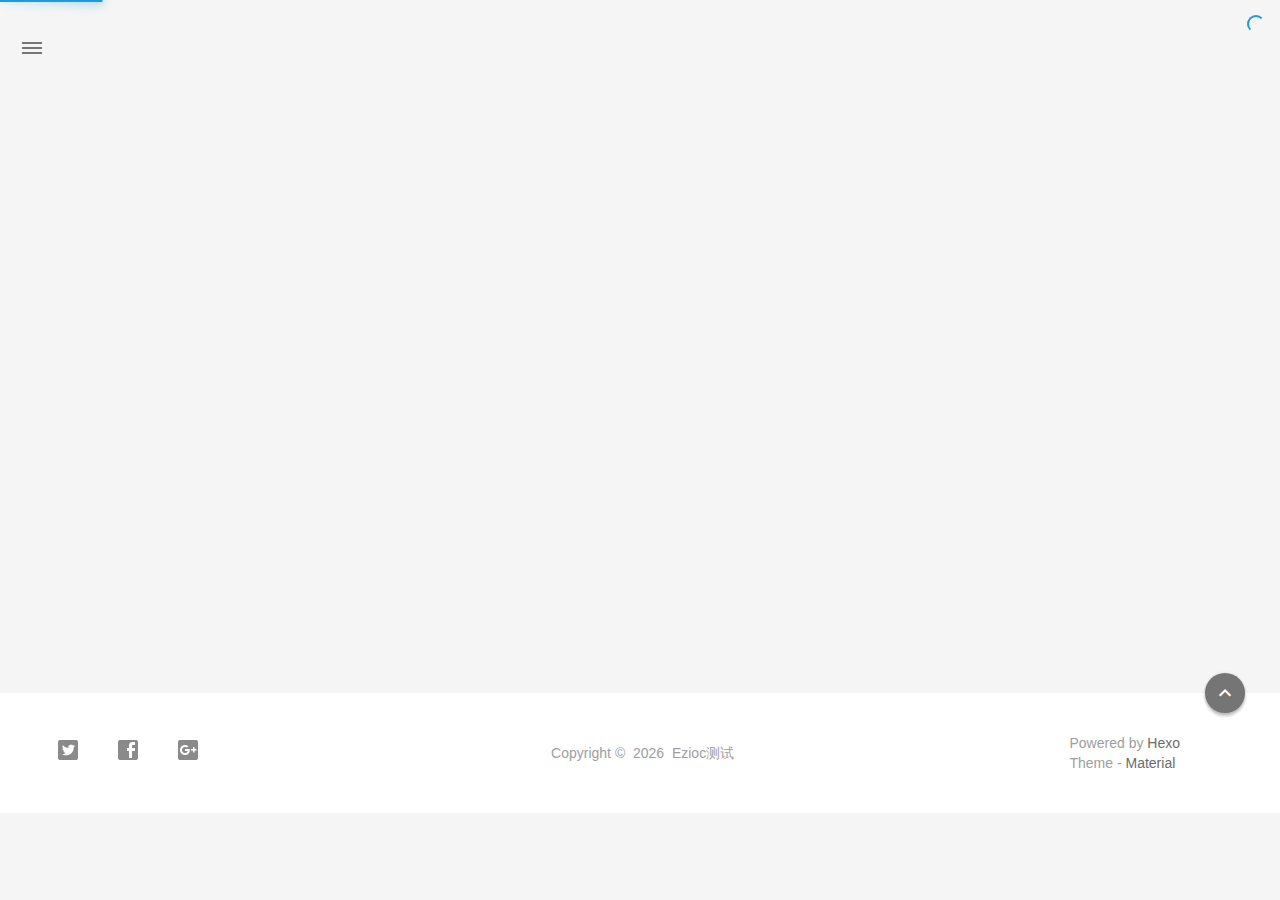
==== commit 06ee1642: "Site updated: 2017-03-15 13:50:31" ====
--- a/archives/index.html
+++ b/archives/index.html
@@ -1,534 +1,601 @@
-<!doctype html>
-
-
-
-  
-
-
-<html class="theme-next muse use-motion" lang="zh-Hans">
-<head>
-  <meta charset="UTF-8"/>
-<meta http-equiv="X-UA-Compatible" content="IE=edge" />
-<meta name="viewport" content="width=device-width, initial-scale=1, maximum-scale=1"/>
-
-
-
-<meta http-equiv="Cache-Control" content="no-transform" />
-<meta http-equiv="Cache-Control" content="no-siteapp" />
-
-
-
-
-
-
-
-
-
-
-
-
-
-
-
-  
-  
-  <link href="/lib/fancybox/source/jquery.fancybox.css?v=2.1.5" rel="stylesheet" type="text/css" />
-
-
-
-
-  
-  
-  
-  
-
-  
-    
-    
-  
-
-  
-
-  
-
-  
-
-  
-
-  
-    
-    
-    <link href="//fonts.googleapis.com/css?family=Lato:300,300italic,400,400italic,700,700italic&subset=latin,latin-ext" rel="stylesheet" type="text/css">
-  
-
-
-
-
-
-
-<link href="/lib/font-awesome/css/font-awesome.min.css?v=4.6.2" rel="stylesheet" type="text/css" />
-
-<link href="/css/main.css?v=5.1.0" rel="stylesheet" type="text/css" />
-
-
-  <meta name="keywords" content="Hexo, NexT" />
-
-
-
-
-
-
-
-
-  <link rel="shortcut icon" type="image/x-icon" href="/favicon.ico?v=5.1.0" />
-
-
-
-
-
-
-<meta property="og:type" content="website">
-<meta property="og:title" content="Ezioc测试">
-<meta property="og:url" content="http://yoursite.com/archives/index.html">
-<meta property="og:site_name" content="Ezioc测试">
-<meta name="twitter:card" content="summary">
-<meta name="twitter:title" content="Ezioc测试">
-
-
-
-<script type="text/javascript" id="hexo.configurations">
-  var NexT = window.NexT || {};
-  var CONFIG = {
-    root: '/',
-    scheme: 'Muse',
-    sidebar: {"position":"right","display":"always","offset":12,"offset_float":0,"b2t":false,"scrollpercent":false},
-    fancybox: true,
-    motion: true,
-    duoshuo: {
-      userId: '0',
-      author: '博主'
-    },
-    algolia: {
-      applicationID: '',
-      apiKey: '',
-      indexName: '',
-      hits: {"per_page":10},
-      labels: {"input_placeholder":"Search for Posts","hits_empty":"We didn't find any results for the search: ${query}","hits_stats":"${hits} results found in ${time} ms"}
+<!DOCTYPE html>
+<html lang="zh">
+    <head>
+    <!-- 
+        © Material Theme
+        https://github.com/viosey/hexo-theme-material
+        Version: 1.3.0 -->
+
+    <!-- Title -->
+    
+    <title>
+        
+            أرشيف | 
+        
+        Ezioc测试
+    </title>
+
+    <!-- Favicons -->
+    <link rel="icon shortcut" type="image/ico" href="/img/favicon.png">
+    <link rel="icon" sizes="192x192" href="/img/favicon.png">
+    <link rel="apple-touch-icon" href="/img/favicon.png">
+
+    <!-- Meta & Info -->
+    <meta charset="utf-8">
+    <meta http-equiv="X-UA-Compatible">
+    <meta name="viewport" content="width=device-width, initial-scale=1">
+    <meta name="theme-color" content="#0097A7">
+    <meta name="author" content="liuxiaowoy">
+    <meta name="description" content="null">
+    <meta name="keywords" content="null">
+
+    <!--iOS -->
+    <meta name="viewport" content="width=device-width, initial-scale=1, user-scalable=no">
+    <meta name="apple-mobile-web-app-title" content="Title">
+    <meta name="apple-mobile-web-app-capable" content="yes">
+    <meta name="apple-mobile-web-app-status-bar-style" content="black">
+    <meta name="HandheldFriendly" content="True">
+    <meta name="MobileOptimized" content="480">
+
+    <!-- Add to homescreen for Chrome on Android -->
+    <meta name="mobile-web-app-capable" content="yes">
+
+    <!-- Add to homescreen for Safari on iOS -->
+    <meta name="apple-mobile-web-app-capable" content="yes">
+    <meta name="apple-mobile-web-app-status-bar-style" content="black">
+    <meta name="apple-mobile-web-app-title" content="Ezioc测试">
+
+    <!-- The Open Graph protocol -->
+    <meta property="og:url" content="http://yoursite.com">
+    <meta property="og:type" content="blog">
+    <meta property="og:title" content="أرشيف | Ezioc测试">
+    <meta property="og:description" content="null">
+    
+
+    <!--[if lte IE 9]>
+        <link rel="stylesheet" href="/css/ie-blocker.css">
+
+        
+            <script src="/js/ie-blocker.en.js"></script>
+        
+    <![endif]-->
+
+    <!-- Import CSS -->
+    <link rel="stylesheet" href="/css/material.min.css">
+    <link rel="stylesheet" href="/css/style.min.css">
+    <!-- Config CSS -->
+
+
+<!-- Other Styles -->
+<style>
+  body, html {
+    font-family: Roboto, "Helvetica Neue", Helvetica, "PingFang SC", "Hiragino Sans GB", "Microsoft YaHei", "微软雅黑", Arial, sans-serif;
+  }
+
+  a {
+    color: #00838F;
+  }
+
+  .mdl-card__media,
+  #search-label,
+  #search-form-label:after,
+  #scheme-Paradox .hot_tags-count,
+  #scheme-Paradox .sidebar_archives-count,
+  #scheme-Paradox .sidebar-colored .sidebar-header,
+  #scheme-Paradox .sidebar-colored .sidebar-badge{
+    background-color: #0097A7 !important;
+  }
+
+  /* Sidebar User Drop Down Menu Text Color */
+  #scheme-Paradox .sidebar-colored .sidebar-nav>.dropdown>.dropdown-menu>li>a:hover,
+  #scheme-Paradox .sidebar-colored .sidebar-nav>.dropdown>.dropdown-menu>li>a:focus {
+    color: #0097A7 !important;
+  }
+
+  #post_entry-right-info,
+  .sidebar-colored .sidebar-nav li:hover > a,
+  .sidebar-colored .sidebar-nav li:hover > a i,
+  .sidebar-colored .sidebar-nav li > a:hover,
+  .sidebar-colored .sidebar-nav li > a:hover i,
+  .sidebar-colored .sidebar-nav li > a:focus i,
+  .sidebar-colored .sidebar-nav > .open > a,
+  .sidebar-colored .sidebar-nav > .open > a:hover,
+  .sidebar-colored .sidebar-nav > .open > a:focus,
+  #ds-reset #ds-ctx .ds-ctx-entry .ds-ctx-head a {
+    color: #0097A7 !important;
+  }
+
+  .toTop {
+    background: #757575 !important;
+  }
+
+  .material-layout .material-post>.material-nav,
+  .material-layout .material-index>.material-nav,
+  .material-nav a {
+    color: #757575;
+  }
+
+  #scheme-Paradox .MD-burger-layer {
+    background-color: #757575;
+  }
+
+  #scheme-Paradox #post-toc-trigger-btn {
+    color: #757575;
+  }
+
+  .post-toc a:hover {
+    color: #00838F;
+    text-decoration: underline;
+  }
+</style>
+
+
+<!-- Theme Background Related-->
+
+    <style>
+      body{
+        background-color: #F5F5F5;
+      }
+
+      /* blog_info bottom background */
+      #scheme-Paradox .material-layout .something-else .mdl-card__supporting-text{
+        background-color: #fff;
+      }
+    </style>
+
+
+
+
+<!-- Fade Effect -->
+
+    <style>
+      .fade {
+        transition: all 800ms linear;
+        -webkit-transform: translate3d(0,0,0);
+        -moz-transform: translate3d(0,0,0);
+        -ms-transform: translate3d(0,0,0);
+        -o-transform: translate3d(0,0,0);
+        transform: translate3d(0,0,0);
+        opacity: 1;
+      }
+
+      .fade.out{
+        opacity: 0;
+      }
+    </style>
+
+
+
+    <script src="/js/jquery.min.js"></script>
+    <script src="/js/queue.js"></script>
+
+    <!-- UC Browser Compatible -->
+    <script>
+        var agent = navigator.userAgent.toLowerCase();
+        if(agent.indexOf('ucbrowser')>0) {
+            document.write("<link rel=\"stylesheet\" href=\"/css/uc.css\">");
+            alert('由于 UC 浏览器使用极旧的内核，而本网站使用了一些新的特性。\n为了您能更好的浏览，推荐使用 Chrome 或 Firefox 浏览器。');
+        }
+    </script>
+
+    
+
+    
+
+    <!-- Bing Background -->
+    
+
+    <!-- Custom Head -->
+    
+</head>
+
+
+    
+        <body id="scheme-Paradox" class="lazy">
+            <div class="material-layout  mdl-js-layout has-drawer is-upgraded">
+                
+
+                <!-- Main Container -->
+                <main class="material-layout__content" id="main">
+
+                    <!-- Top Anchor -->
+                    <div id="top"></div>
+
+                    
+                        <!-- Hamburger Button -->
+                        <button class="MD-burger-icon sidebar-toggle">
+                            <span class="MD-burger-layer"></span>
+                        </button>
+                    
+
+                    <!-- Index Module -->
+<div class="material-index mdl-grid">
+    
+    <div class="locate-thumbnail-symbol"></div>
+
+    <!-- Pin on top -->
+    
+
+    <!-- Normal Post -->
+    
+        
+        
+            <!-- Paradox Thumbnail -->
+            <div class="post_entry-module mdl-card mdl-shadow--2dp mdl-cell mdl-cell--12-col fade out">
+    <!-- Post Thumbnail -->
+    
+        
+            <!-- Random Thumbnail -->
+            <div class="post_thumbnail-random mdl-card__media mdl-color-text--grey-50">
+        
+    
+
+        <!-- Post Title -->
+        <p class="article-headline-p"><a href="/2017/03/11/hello-world/">Hello World</a></p>
+    </div>
+
+    <!-- Post Excerpt -->
+    <div class="mdl-color-text--grey-600 mdl-card__supporting-text post_entry-content">
+        
+            Welcome to Hexo
+        
+        &nbsp;&nbsp;&nbsp;
+        <span>
+            <a href="/2017/03/11/hello-world/" target="_self">واصل القراءة</a>
+        </span>
+    </div>
+    <!-- Post_entry Info-->
+    <div id="post_entry-info">
+        <div id="post_entry-left-info" class="mdl-card__supporting-text meta mdl-color-text--grey-600 ">
+            <!-- Author Avatar -->
+            <div id="author-avatar">
+                <img src="/img/cc.jpg" width="44px" height="44px" alt="liuxiaowoy's avatar">
+            </div>
+            <div>
+                <strong>liuxiaowoy</strong>
+                <span>Mar 11, 2017</span>
+            </div>
+        </div>
+        <div id="post_entry-right-info">
+            <!-- Category -->
+            <span class="post_entry-category">
+                
+            </span>
+
+            
+
+            <!-- Post Views -->
+            <span class="post_entry-views">
+            </span>
+        </div>
+    </div>
+</div>
+
+        
+        
+        
+    
+
+    
+
+    
+        <script>
+    var randomNum;
+
+    var locatePost = $('.locate-thumbnail-symbol').next();
+    for(var i = 0; i < 10; i++) {
+        randomNum = Math.floor(Math.random() * 19 + 1);
+
+        locatePost.children('.post_thumbnail-random').attr('id', 'random_thumbnail-'+randomNum);
+        locatePost.children('.post_thumbnail-random').css('background-image', 'url(' + '/img/random/material-' + randomNum + '.png' + ')')
+
+        locatePost = locatePost.next();
     }
-  };
 </script>
 
-
-
-  <link rel="canonical" href="http://yoursite.com/archives/"/>
-
-
-
-
-
-  <title> 归档 | Ezioc测试 </title>
-</head>
-
-<body itemscope itemtype="http://schema.org/WebPage" lang="zh-Hans">
-
-  
-
-
-
-
-
-
-
-
-
-
-
-
-
-
-  
-  
-    
-  
-
-  <div class="container one-collumn sidebar-position-right  page-archive  ">
-    <div class="headband"></div>
-
-    <header id="header" class="header" itemscope itemtype="http://schema.org/WPHeader">
-      <div class="header-inner"><div class="site-brand-wrapper">
-  <div class="site-meta ">
-    
-
-    <div class="custom-logo-site-title">
-      <a href="/"  class="brand" rel="start">
-        <span class="logo-line-before"><i></i></span>
-        <span class="site-title">Ezioc测试</span>
-        <span class="logo-line-after"><i></i></span>
-      </a>
+    
+</div>
+
+
+                    
+                        <!-- Overlay For Active Sidebar -->
+<div class="sidebar-overlay"></div>
+
+<!-- Material sidebar -->
+<aside id="sidebar" class="sidebar sidebar-colored sidebar-fixed-left" role="navigation">
+    <div id="sidebar-main">
+        <!-- Sidebar Header -->
+        <div class="sidebar-header header-cover" style="background-image: url(/img/sidebar_header.png);">
+    <!-- Top bar -->
+    <div class="top-bar"></div>
+
+    <!-- Sidebar toggle button -->
+    <button type="button" class="sidebar-toggle mdl-button mdl-js-button mdl-js-ripple-effect mdl-button--icon" style="display: initial;" data-upgraded=",MaterialButton,MaterialRipple">
+        <i class="material-icons">clear_all</i>
+        <span class="mdl-button__ripple-container">
+            <span class="mdl-ripple">
+            </span>
+        </span>
+    </button>
+
+    <!-- Sidebar Avatar -->
+    <div class="sidebar-image">
+        <img src="/img/cc.jpg" alt="liuxiaowoy's avatar">
     </div>
-      
-        <p class="site-subtitle">基于Hexo</p>
-      
-  </div>
-
-  <div class="site-nav-toggle">
-    <button>
-      <span class="btn-bar"></span>
-      <span class="btn-bar"></span>
-      <span class="btn-bar"></span>
-    </button>
-  </div>
+
+    <!-- Sidebar Email -->
+    <a data-toggle="dropdown" class="sidebar-brand" href="#settings-dropdown">
+        youremail@email.com
+        <b class="caret"></b>
+    </a>
 </div>
 
-<nav class="site-nav">
-  
-
-  
-    <ul id="menu" class="menu">
-      
-        
-        <li class="menu-item menu-item-home">
-          <a href="/" rel="section">
+
+        <!-- Sidebar Navigation  -->
+        <ul class="nav sidebar-nav">
+    <!-- User dropdown  -->
+    <li class="dropdown">
+        <ul id="settings-dropdown" class="dropdown-menu">
             
-              <i class="menu-item-icon fa fa-fw fa-home"></i> <br />
+                <li>
+                    <a href="#" target="_blank" title="Email Me">
+                        
+                            <i class="material-icons sidebar-material-icons sidebar-indent-left1pc-element">email</i>
+                        
+                        Email Me
+                    </a>
+                </li>
             
-            首页
-          </a>
+        </ul>
+    </li>
+
+    <!-- Homepage -->
+    
+        <li id="sidebar-first-li">
+            <a href="/" target="_self">
+                
+                    <i class="material-icons sidebar-material-icons">home</i>
+                
+                الرئيسية
+            </a>
         </li>
-      
-        
-        <li class="menu-item menu-item-archives">
-          <a href="/archives" rel="section">
-            
-              <i class="menu-item-icon fa fa-fw fa-archive"></i> <br />
-            
-            归档
-          </a>
+        
+    
+
+    <!-- Archives  -->
+    
+        <li class="dropdown">
+            <a href="#" class="ripple-effect dropdown-toggle" data-toggle="dropdown">
+                
+                    <i class="material-icons sidebar-material-icons">inbox</i>
+                
+                    أرشيف
+                <b class="caret"></b>
+            </a>
+            <ul class="dropdown-menu">
+            <li>
+                <a class="sidebar_archives-link" href="/archives/2017/03/">March 2017<span class="sidebar_archives-count">1</span></a>
+            </ul>
         </li>
-      
-        
-        <li class="menu-item menu-item-tags">
-          <a href="/tags" rel="section">
-            
-              <i class="menu-item-icon fa fa-fw fa-tags"></i> <br />
-            
-            标签
-          </a>
-        </li>
-      
-
-      
-    </ul>
-  
-
-  
-</nav>
-
-
-
- </div>
-    </header>
-
-    <main id="main" class="main">
-      <div class="main-inner">
-        <div class="content-wrap">
-          <div id="content" class="content">
-            
-
-  <section id="posts" class="posts-collapse">
-    <span class="archive-move-on"></span>
-
-    <span class="archive-page-counter">
-      
-      
-      
-        
-      
-      嗯..! 目前共计 1 篇日志。 继续努力。
-    </span>
-
-    
-
-      
-      
-      
-
-      
-        
-        <div class="collection-title">
-          <h2 class="archive-year motion-element" id="archive-year-2017">2017</h2>
+        
+    
+
+    <!-- Categories  -->
+    
+
+    <!-- Pages  -->
+    
+
+    <!-- Article Number  -->
+    
+</ul>
+
+
+        <!-- Sidebar Footer -->
+        <!--
+I'm glad you use this theme, the development is no so easy, I hope you can keep the copyright, I will thank you so much.
+If you still want to delete the copyrights, could you still retain the first one? Which namely "Theme Material"
+It will not impact the appearance and can give developers a lot of support :)
+
+很高兴您使用并喜欢该主题，开发不易 十分谢谢与希望您可以保留一下版权声明。
+如果您仍然想删除的话 能否只保留第一项呢？即 "Theme Material"
+它不会影响美观并可以给开发者很大的支持和动力。 :)
+-->
+
+<!-- Sidebar Divider -->
+
+    <div class="sidebar-divider"></div>
+
+
+<!-- Theme Material -->
+
+    <a href="https://github.com/viosey/hexo-theme-material"  class="sidebar-footer-text-a" target="_blank">
+        <div class="sidebar-text mdl-button mdl-js-button mdl-js-ripple-effect sidebar-footer-text-div" data-upgraded=",MaterialButton,MaterialRipple">
+            سمة - Material
+            <span class="sidebar-badge badge-circle">i</span>
         </div>
-      
-      
-
-      
-
-  <article class="post post-type-normal" itemscope itemtype="http://schema.org/Article">
-    <header class="post-header">
-
-      <h1 class="post-title">
-        
-            <a class="post-title-link" href="/2017/03/11/hello-world/" itemprop="url">
-              
-                <span itemprop="name">Hello World</span>
-              
-            </a>
-        
-      </h1>
-
-      <div class="post-meta">
-        <time class="post-time" itemprop="dateCreated"
-              datetime="2017-03-11T12:21:52+08:00"
-              content="2017-03-11" >
-          03-11
-        </time>
-      </div>
-
-    </header>
-  </article>
-
-
-
-    
-
-  </section>
-
-  
-
-
-          
-          </div>
-          
-
-
-          
-
+    </a>
+
+
+<!-- Help & Support -->
+<!--
+
+-->
+
+<!-- Feedback -->
+<!--
+
+-->
+
+<!-- About Theme -->
+<!--
+
+-->
+
+    </div>
+
+    <!-- Sidebar Image -->
+    
+
+</aside>
+
+                    
+
+                    
+                        <!-- Footer Top Button -->
+                        <div class="toTop-wrap">
+    <a href="#top" class="toTop">
+        <i class="material-icons footer_top-i">expand_less</i>
+    </a>
+</div>
+
+                    
+
+                    <!--Footer-->
+<footer class="mdl-mini-footer" id="bottom">
+    
+        <!-- Paradox Footer Left Section -->
+        <div class="mdl-mini-footer--left-section sns-list">
+    <!-- Twitter -->
+    
+        <a href="https://twitter.com/twitter" target="_blank">
+            <button class="mdl-mini-footer--social-btn social-btn" style="background-image: url(/img/footer/footer_ico-twitter.png);">
+                <span class="visuallyhidden">Twitter</span>
+            </button><!--
+     --></a>
+    
+
+    <!-- Facebook -->
+    
+        <a href="https://www.facebook.com/facebook" target="_blank">
+            <button class="mdl-mini-footer--social-btn social-btn" style="background-image: url(/img/footer/footer_ico-facebook.png);">
+                <span class="visuallyhidden">Facebook</span>
+            </button><!--
+     --></a>
+    
+
+    <!-- Google + -->
+    
+        <a href="https://www.google.com/" target="_blank">
+            <button class="mdl-mini-footer--social-btn social-btn" style="background-image: url(/img/footer/footer_ico-gplus.png);">
+                <span class="visuallyhidden">Google Plus</span>
+            </button><!--
+     --></a>
+    
+
+    <!-- Weibo -->
+    
+
+    <!-- Instagram -->
+    
+
+    <!-- Tumblr -->
+    
+
+    <!-- Github -->
+    
+
+    <!-- LinkedIn -->
+    
+
+    <!-- Zhihu -->
+    
+
+    <!-- Bilibili -->
+    
+
+    <!-- Telegram -->
+    
+</div>
+
+
+        <!--Copyright-->
+        <div id="copyright">
+            Copyright&nbsp;©&nbsp;
+            <script type="text/javascript">
+                var fd = new Date();
+                document.write(fd.getFullYear());
+            </script>
+            &nbsp;Ezioc测试
         </div>
-        
-          
-  
-  <div class="sidebar-toggle">
-    <div class="sidebar-toggle-line-wrap">
-      <span class="sidebar-toggle-line sidebar-toggle-line-first"></span>
-      <span class="sidebar-toggle-line sidebar-toggle-line-middle"></span>
-      <span class="sidebar-toggle-line sidebar-toggle-line-last"></span>
-    </div>
-  </div>
-
-  <aside id="sidebar" class="sidebar">
-    <div class="sidebar-inner">
-
-      
-
-      
-
-      <section class="site-overview sidebar-panel sidebar-panel-active">
-        <div class="site-author motion-element" itemprop="author" itemscope itemtype="http://schema.org/Person">
-          <img class="site-author-image" itemprop="image"
-               src="/images/avatar.gif"
-               alt="liuxiaowoy" />
-          <p class="site-author-name" itemprop="name">liuxiaowoy</p>
-           
-              <p class="site-description motion-element" itemprop="description"></p>
-          
+
+        <!-- Paradox Footer Right Section -->
+
+        <!--
+        I am glad you use this theme, the development is no so easy, I hope you can keep the copyright.
+        It will not impact the appearance and can give developers a lot of support :)
+
+        很高兴您使用该主题，开发不易，希望您可以保留一下版权声明。
+        它不会影响美观并可以给开发者很大的支持。 :)
+        -->
+
+        <div class="mdl-mini-footer--right-section">
+            <div>
+                <div class="footer-develop-div">Powered by <a href="https://hexo.io" target="_blank" class="footer-develop-a">Hexo</a></div>
+                <div class="footer-develop-div">Theme - <a href="https://github.com/viosey/hexo-theme-material" target="_blank" class="footer-develop-a">Material</a></div>
+            </div>
         </div>
-        <nav class="site-state motion-element">
-
-          
-            <div class="site-state-item site-state-posts">
-              <a href="/archives">
-                <span class="site-state-item-count">1</span>
-                <span class="site-state-item-name">日志</span>
-              </a>
+    
+</footer>
+
+
+                    <!-- Import File -->
+<script src="/js/lazyload.min.js"></script>
+<script src="/js/js.min.js"></script>
+<script src="/js/nprogress.js"></script>
+
+<script type="text/javascript">
+    NProgress.configure({
+        showSpinner: true
+    });
+    NProgress.start();
+    $('#nprogress .bar').css({
+        'background': '#29d'
+    });
+    $('#nprogress .peg').css({
+        'box-shadow': '0 0 10px #29d, 0 0 15px #29d'
+    });
+    $('#nprogress .spinner-icon').css({
+        'border-top-color': '#29d',
+        'border-left-color': '#29d'
+    });
+    setTimeout(function() {
+        NProgress.done();
+        $('.fade').removeClass('out');
+    }, 800);
+</script>
+
+
+
+
+
+
+
+
+
+
+
+
+
+<!-- Swiftye -->
+
+
+<!-- Local Search-->
+
+
+<!-- Window Load-->
+<script>
+    $(window).load(function() {
+        // Post_Toc parent position fixed
+        $('.post-toc-wrap').parent('.mdl-menu__container').css('position', 'fixed');
+    });
+</script>
+
+<!-- MathJax Load-->
+
+
+                </main>
             </div>
-          
-
-          
-
-          
-
-        </nav>
-
-        
-
-        <div class="links-of-author motion-element">
-          
-        </div>
-
-        
-        
-
-        
-        
-
-        
-
-
-      </section>
-
-      
-
-      
-
-    </div>
-  </aside>
-
-
-        
-      </div>
-    </main>
-
-    <footer id="footer" class="footer">
-      <div class="footer-inner">
-        <div class="copyright" >
-  
-  &copy; 
-  <span itemprop="copyrightYear">2017</span>
-  <span class="with-love">
-    <i class="fa fa-heart"></i>
-  </span>
-  <span class="author" itemprop="copyrightHolder">liuxiaowoy</span>
-</div>
-
-
-<div class="powered-by">
-  由 <a class="theme-link" href="https://hexo.io">Hexo</a> 强力驱动
-</div>
-
-<div class="theme-info">
-  主题 -
-  <a class="theme-link" href="https://github.com/iissnan/hexo-theme-next">
-    NexT.Muse
-  </a>
-</div>
-
-
-        
-
-        
-      </div>
-    </footer>
-
-    
-      <div class="back-to-top">
-        <i class="fa fa-arrow-up"></i>
-        
-      </div>
-    
-    
-  </div>
-
-  
-
-<script type="text/javascript">
-  if (Object.prototype.toString.call(window.Promise) !== '[object Function]') {
-    window.Promise = null;
-  }
-</script>
-
-
-
-
-
-
-
-
-
-  
-
-
-
-
-  
-  <script type="text/javascript" src="/lib/jquery/index.js?v=2.1.3"></script>
-
-  
-  <script type="text/javascript" src="/lib/fastclick/lib/fastclick.min.js?v=1.0.6"></script>
-
-  
-  <script type="text/javascript" src="/lib/jquery_lazyload/jquery.lazyload.js?v=1.9.7"></script>
-
-  
-  <script type="text/javascript" src="/lib/velocity/velocity.min.js?v=1.2.1"></script>
-
-  
-  <script type="text/javascript" src="/lib/velocity/velocity.ui.min.js?v=1.2.1"></script>
-
-  
-  <script type="text/javascript" src="/lib/fancybox/source/jquery.fancybox.pack.js?v=2.1.5"></script>
-
-
-  
-
-
-  <script type="text/javascript" src="/js/src/utils.js?v=5.1.0"></script>
-
-  <script type="text/javascript" src="/js/src/motion.js?v=5.1.0"></script>
-
-
-
-  
-  
-
-  
-  
-    <script type="text/javascript" id="motion.page.archive">
-      $('.archive-year').velocity('transition.slideLeftIn');
-    </script>
-  
-
-
-  
-
-
-  <script type="text/javascript" src="/js/src/bootstrap.js?v=5.1.0"></script>
-
-
-
-  
-
-
-
-  
-
-
-
-
-	
-
-
-
-
-
-  
-
-
-
-
-
-  
-
-
-
-
-
-  
-
-
-
-  
-  
-
-  
-
-  
-
-  
-
-  
-
-
-  
-
-</body>
+        </body>
+    
 </html>
--- a/css/ie-blocker.css
+++ b/css/ie-blocker.css
@@ -0,0 +1,180 @@
+@charset "utf-8";
+body .demo-blog{
+    display: none;
+}
+
+h1{
+    background-color: #fff;
+    font-size: 48px;
+    line-height: 48px;
+    border-left: none;
+    width: auto;
+    margin: 0px !important;
+}
+
+#ib-container {
+    display: none;
+    width: 100%;
+    height: 100%;
+    font-family: Arial, Helvetica, sans-serif;
+    position: fixed;
+    top: 0;
+    left: 0;
+    box-sizing: content-box !important;
+    z-index: 99999;
+}
+
+#ib-container * {
+    box-sizing: content-box !important;
+}
+
+.ib-modal {
+    height: 288px;
+    background: #fff;
+    border-left: 8px solid #4fc1e9;
+    position: absolute;
+    color: #434a54;
+    z-index: 99999;
+    width: 592px;
+    top: 50%;
+    left: 50%;
+    transform: translateY(-50%) translateX(-50%);
+    padding: 49px 30px 30px;
+}
+
+.ib-header {
+    height: 80px;
+    padding: 0;
+}
+
+.ib-header h1 {
+    margin: 0;
+    font-size: 24px;
+    text-align: left;
+    color: #434a54;
+}
+
+.ib-header p {
+    margin: 10px 0 0 0;
+    font-size: 14px;
+    line-height: 18px;
+    text-align: left;
+    color: #434a54;
+}
+
+.ib-header p strong {
+    font-weight: normal;
+    color: #3bafda;
+}
+
+.ib-browsers {
+    height: 80px;
+    list-style: none;
+    margin: 0;
+    padding: 0;
+    padding-top: 0;
+    margin-top: 49px;
+}
+
+.ib-browsers li {
+    float: left;
+    width: 148px;
+    height: 80px;
+    position: relative;
+    list-style: none;
+}
+
+.ib-browsers li a {
+    display: block;
+    width: 100%;
+    height: 100%;
+    position: absolute;
+    color: #434a54;
+    text-decoration: none;
+    cursor: pointer;
+}
+
+.ib-browsers li a:hover {
+    background-color: #F2F2F2;
+}
+
+.ib-browsers li a:hover .ib-browser-name {
+    background-color: #4fc1e9;
+    color: #fff;
+}
+
+.ib-browser-icon {
+    display: block;
+    width: 118px;
+    height: 90px;
+    margin: 0 auto;
+    margin-top: 20px;
+}
+
+.ib-browser-name {
+    line-height: 18px;
+    margin-top: 5px;
+    text-align: center;
+    font-size: 20px;
+}
+
+.ib-browser-description {
+    height: 50px;
+    line-height: 14px;
+    font-size: 12px;
+    margin-top: 10px;
+    padding: 0 5px;
+}
+
+.ib-footer {
+    height: 30px;
+}
+
+.ib-try {
+    float: right;
+    height: 30px;
+    padding: 0 15px;
+    color: #fff;
+    background-color: #3bafda;
+    font-size: 12px;
+    line-height: 30px;
+    cursor: pointer;
+    text-decoration: none;
+    margin-top: 49px;
+}
+
+.ib-try:hover {
+    background-color: #4fc1e9;
+}
+
+.ib-mask {
+    width: 100%;
+    height: 100%;
+    position: absolute;
+    top: 0;
+    left: 0;
+    _position: absolute;
+    _top: expression(eval(document.documentElement.scrollTop) + 'px');
+    _left: expression(eval(document.documentElement.scrollLeft) + 'px');
+    _right: auto;
+    _bottom: auto;
+    _width: expression(eval(document.documentElement.clientWidth) + 'px');
+    _height: expression(eval(document.documentElement.clientHeight) + 'px');
+    z-index: 99999;
+}
+
+.ib-mask {
+    background: rgb(0, 0, 0);
+    opacity: 0.8;
+    -ms-filter: "progid:DXImageTransform.Microsoft.Alpha(Opacity=80)";
+    filter: alpha(opacity=80);
+    z-index: 99998;
+}
+
+.zh-cn #ib-container {
+    font-family: 'Microsoft Yahei', sans-serif;
+}
+
+.zh-cn .ib-browser-description {
+    font-size: 12px;
+}
--- a/css/material.min.css
+++ b/css/material.min.css
@@ -0,0 +1 @@
+@charset "UTF-8";.mdl-button,.mdl-checkbox,audio,canvas,img,svg,video{vertical-align:middle}.visuallyhidden,hr{border:0;height:1px}.hidden,.invisible{visibility:hidden}address,body,h1,h2,h3,h4,h6,html,ol,p,ul{font-weight:400}blockquote,h1{line-height:1.35}blockquote,h1,h1 small,h2,h2 small,h3,h3 small,h4,h4 small,h5,h5 small,h6,h6 small{font-family:Roboto,Helvetica,Arial,sans-serif}.mdl-badge[data-badge]:after,.mdl-card,.mdl-layout__drawer,.mdl-layout__header{-webkit-box-direction:normal}html{color:rgba(0,0,0,.87)}::-moz-selection{background:#b3d4fc;text-shadow:none}::selection{background:#b3d4fc;text-shadow:none}hr{display:block;border-top:1px solid #ccc;margin:1em 0;padding:0}fieldset{border:0;margin:0;padding:0}textarea{resize:vertical}.browsehappy{margin:.2em 0;background:#ccc;color:#000;padding:.2em 0}.hidden{display:none!important}.visuallyhidden{clip:rect(0 0 0 0);margin:-1px;overflow:hidden;padding:0;position:absolute;width:1px}.visuallyhidden.focusable:active,.visuallyhidden.focusable:focus{clip:auto;height:auto;margin:0;overflow:visible;position:static;width:auto}body,html{width:100%}.clearfix:after,.clearfix:before{content:" ";display:table}.clearfix:after{clear:both}@media print{blockquote,img,pre,tr{page-break-inside:avoid}*,:after,:before{background:0 0!important;color:#000!important;box-shadow:none!important;text-shadow:none!important}a,a:visited{text-decoration:underline}a[href]:after{content:" (" attr(href)")"}abbr[title]:after{content:" (" attr(title)")"}a[href^="#"]:after,a[href^="javascript:"]:after{content:""}blockquote,pre{border:1px solid #999}thead{display:table-header-group}img{max-width:100%!important}h2,h3,p{orphans:3;widows:3}h2,h3{page-break-after:avoid}}.mdl-accordion,.mdl-button,.mdl-card,.mdl-checkbox,.mdl-dropdown-menu,.mdl-icon-toggle,.mdl-item,.mdl-radio,.mdl-slider,.mdl-switch,.mdl-tabs__tab,a{-webkit-tap-highlight-color:transparent;-webkit-tap-highlight-color:rgba(255,255,255,0)}html{height:100%;-ms-touch-action:manipulation;touch-action:manipulation}body{min-height:100%}main{display:block}[hidden]{display:none!important}body,html{font-family:Helvetica,Arial,sans-serif;font-size:14px;line-height:20px}h1,h2,h3,h4,h5,h6,p{padding:0}h1 small,h2 small,h3 small,h4 small,h5 small,h6 small{font-weight:400;line-height:1.35;letter-spacing:-.02em;opacity:.54;font-size:.6em}blockquote,h4{font-size:24px}ol,p,ul{font-size:14px}address,ol,p,ul{letter-spacing:0}address,h5{line-height:1}h6,ol,p,ul{line-height:24px}a,h5{font-weight:500}h1{font-size:56px;letter-spacing:-.02em;margin:24px 0}h2{font-size:45px;line-height:48px}h2,h3{margin:24px 0}h3{font-size:34px;line-height:40px}h4{line-height:32px;-moz-osx-font-smoothing:grayscale;margin:24px 0 16px}h5{font-size:20px;letter-spacing:.02em}h5,h6{margin:24px 0 16px}h6{font-size:16px;letter-spacing:.04em}p{margin:0 0 16px}a{color:#ff4081}blockquote{position:relative;font-weight:300;font-style:italic;letter-spacing:.08em}mark{background-color:#f4ff81}dt{font-weight:700}address{font-size:12px;font-style:normal}.mdl-typography--display-4,.mdl-typography--display-4-color-contrast{font-family:Roboto,Helvetica,Arial,sans-serif;font-size:112px;font-weight:300;line-height:1;letter-spacing:-.04em}.mdl-typography--display-1,.mdl-typography--display-1-color-contrast,.mdl-typography--display-2,.mdl-typography--display-2-color-contrast,.mdl-typography--display-3,.mdl-typography--display-3-color-contrast,.mdl-typography--headline,.mdl-typography--headline-color-contrast{font-family:Roboto,Helvetica,Arial,sans-serif;font-weight:400}.mdl-typography--display-4-color-contrast{opacity:.54}.mdl-typography--display-3,.mdl-typography--display-3-color-contrast{font-size:56px;line-height:1.35;letter-spacing:-.02em}.mdl-typography--display-3-color-contrast{opacity:.54}.mdl-typography--display-2,.mdl-typography--display-2-color-contrast{font-size:45px;line-height:48px}.mdl-typography--display-2-color-contrast{opacity:.54}.mdl-typography--display-1,.mdl-typography--display-1-color-contrast{font-size:34px;line-height:40px}.mdl-typography--display-1-color-contrast{opacity:.54}.mdl-typography--body-1-color-contrast,.mdl-typography--body-1-force-preferred-font-color-contrast,.mdl-typography--body-2-color-contrast,.mdl-typography--body-2-force-preferred-font-color-contrast,.mdl-typography--headline-color-contrast,.mdl-typography--subhead-color-contrast,.mdl-typography--title-color-contrast{opacity:.87}.mdl-typography--headline,.mdl-typography--headline-color-contrast{font-size:24px;line-height:32px;-moz-osx-font-smoothing:grayscale}.mdl-typography--title,.mdl-typography--title-color-contrast{font-family:Roboto,Helvetica,Arial,sans-serif;font-size:20px;font-weight:500;line-height:1;letter-spacing:.02em}.mdl-typography--subhead,.mdl-typography--subhead-color-contrast{font-family:Roboto,Helvetica,Arial,sans-serif;font-size:16px;font-weight:400;line-height:24px;letter-spacing:.04em}.mdl-typography--body-2,.mdl-typography--body-2-color-contrast{font-size:14px;font-weight:700;line-height:24px;letter-spacing:0}.mdl-typography--body-1,.mdl-typography--body-1-color-contrast{font-size:14px;font-weight:400;line-height:24px;letter-spacing:0}.mdl-typography--body-2-force-preferred-font,.mdl-typography--body-2-force-preferred-font-color-contrast{font-family:Roboto,Helvetica,Arial,sans-serif;font-size:14px;font-weight:500;line-height:24px;letter-spacing:0}.mdl-typography--body-1-force-preferred-font,.mdl-typography--body-1-force-preferred-font-color-contrast{font-family:Roboto,Helvetica,Arial,sans-serif;font-size:14px;font-weight:400;line-height:24px;letter-spacing:0}.mdl-typography--caption,.mdl-typography--caption-force-preferred-font{font-size:12px;font-weight:400;line-height:1;letter-spacing:0}.mdl-typography--caption-force-preferred-font{font-family:Roboto,Helvetica,Arial,sans-serif}.mdl-typography--caption-color-contrast,.mdl-typography--caption-force-preferred-font-color-contrast{font-size:12px;font-weight:400;line-height:1;letter-spacing:0;opacity:.54}.mdl-typography--button-color-contrast,.mdl-typography--menu-color-contrast{opacity:.87}.mdl-typography--caption-force-preferred-font-color-contrast,.mdl-typography--menu{font-family:Roboto,Helvetica,Arial,sans-serif}.mdl-typography--menu{font-size:14px;font-weight:500;line-height:1;letter-spacing:0}.mdl-typography--button,.mdl-typography--button-color-contrast,.mdl-typography--menu-color-contrast{font-family:Roboto,Helvetica,Arial,sans-serif;font-size:14px;font-weight:500;line-height:1;letter-spacing:0}.mdl-typography--button,.mdl-typography--button-color-contrast{text-transform:uppercase}.mdl-typography--text-left{text-align:left}.mdl-typography--text-right{text-align:right}.mdl-typography--text-center{text-align:center}.mdl-typography--text-justify{text-align:justify}.mdl-typography--text-nowrap{white-space:nowrap}.mdl-typography--text-lowercase{text-transform:lowercase}.mdl-typography--text-uppercase{text-transform:uppercase}.mdl-typography--text-capitalize{text-transform:capitalize}.mdl-button,.mdl-layout__tab,.mdl-tabs__tab{text-transform:uppercase}.mdl-typography--font-thin{font-weight:200!important}.mdl-typography--font-light{font-weight:300!important}.mdl-typography--font-regular{font-weight:400!important}.mdl-typography--font-medium{font-weight:500!important}.mdl-typography--font-bold{font-weight:700!important}.mdl-typography--font-black{font-weight:900!important}.mdl-color-text--red{color:#f44336!important}.mdl-color--red{background-color:#f44336!important}.mdl-color-text--red-50{color:#ffebee!important}.mdl-color--red-50{background-color:#ffebee!important}.mdl-color-text--red-100{color:#ffcdd2!important}.mdl-color--red-100{background-color:#ffcdd2!important}.mdl-color-text--red-200{color:#ef9a9a!important}.mdl-color--red-200{background-color:#ef9a9a!important}.mdl-color-text--red-300{color:#e57373!important}.mdl-color--red-300{background-color:#e57373!important}.mdl-color-text--red-400{color:#ef5350!important}.mdl-color--red-400{background-color:#ef5350!important}.mdl-color-text--red-500{color:#f44336!important}.mdl-color--red-500{background-color:#f44336!important}.mdl-color-text--red-600{color:#e53935!important}.mdl-color--red-600{background-color:#e53935!important}.mdl-color-text--red-700{color:#d32f2f!important}.mdl-color--red-700{background-color:#d32f2f!important}.mdl-color-text--red-800{color:#c62828!important}.mdl-color--red-800{background-color:#c62828!important}.mdl-color-text--red-900{color:#b71c1c!important}.mdl-color--red-900{background-color:#b71c1c!important}.mdl-color-text--red-A100{color:#ff8a80!important}.mdl-color--red-A100{background-color:#ff8a80!important}.mdl-color-text--red-A200{color:#ff5252!important}.mdl-color--red-A200{background-color:#ff5252!important}.mdl-color-text--red-A400{color:#ff1744!important}.mdl-color--red-A400{background-color:#ff1744!important}.mdl-color-text--red-A700{color:#d50000!important}.mdl-color--red-A700{background-color:#d50000!important}.mdl-color-text--pink{color:#e91e63!important}.mdl-color--pink{background-color:#e91e63!important}.mdl-color-text--pink-50{color:#fce4ec!important}.mdl-color--pink-50{background-color:#fce4ec!important}.mdl-color-text--pink-100{color:#f8bbd0!important}.mdl-color--pink-100{background-color:#f8bbd0!important}.mdl-color-text--pink-200{color:#f48fb1!important}.mdl-color--pink-200{background-color:#f48fb1!important}.mdl-color-text--pink-300{color:#f06292!important}.mdl-color--pink-300{background-color:#f06292!important}.mdl-color-text--pink-400{color:#ec407a!important}.mdl-color--pink-400{background-color:#ec407a!important}.mdl-color-text--pink-500{color:#e91e63!important}.mdl-color--pink-500{background-color:#e91e63!important}.mdl-color-text--pink-600{color:#d81b60!important}.mdl-color--pink-600{background-color:#d81b60!important}.mdl-color-text--pink-700{color:#c2185b!important}.mdl-color--pink-700{background-color:#c2185b!important}.mdl-color-text--pink-800{color:#ad1457!important}.mdl-color--pink-800{background-color:#ad1457!important}.mdl-color-text--pink-900{color:#880e4f!important}.mdl-color--pink-900{background-color:#880e4f!important}.mdl-color-text--pink-A100{color:#ff80ab!important}.mdl-color--pink-A100{background-color:#ff80ab!important}.mdl-color-text--pink-A200{color:#ff4081!important}.mdl-color--pink-A200{background-color:#ff4081!important}.mdl-color-text--pink-A400{color:#f50057!important}.mdl-color--pink-A400{background-color:#f50057!important}.mdl-color-text--pink-A700{color:#c51162!important}.mdl-color--pink-A700{background-color:#c51162!important}.mdl-color-text--purple{color:#9c27b0!important}.mdl-color--purple{background-color:#9c27b0!important}.mdl-color-text--purple-50{color:#f3e5f5!important}.mdl-color--purple-50{background-color:#f3e5f5!important}.mdl-color-text--purple-100{color:#e1bee7!important}.mdl-color--purple-100{background-color:#e1bee7!important}.mdl-color-text--purple-200{color:#ce93d8!important}.mdl-color--purple-200{background-color:#ce93d8!important}.mdl-color-text--purple-300{color:#ba68c8!important}.mdl-color--purple-300{background-color:#ba68c8!important}.mdl-color-text--purple-400{color:#ab47bc!important}.mdl-color--purple-400{background-color:#ab47bc!important}.mdl-color-text--purple-500{color:#9c27b0!important}.mdl-color--purple-500{background-color:#9c27b0!important}.mdl-color-text--purple-600{color:#8e24aa!important}.mdl-color--purple-600{background-color:#8e24aa!important}.mdl-color-text--purple-700{color:#7b1fa2!important}.mdl-color--purple-700{background-color:#7b1fa2!important}.mdl-color-text--purple-800{color:#6a1b9a!important}.mdl-color--purple-800{background-color:#6a1b9a!important}.mdl-color-text--purple-900{color:#4a148c!important}.mdl-color--purple-900{background-color:#4a148c!important}.mdl-color-text--purple-A100{color:#ea80fc!important}.mdl-color--purple-A100{background-color:#ea80fc!important}.mdl-color-text--purple-A200{color:#e040fb!important}.mdl-color--purple-A200{background-color:#e040fb!important}.mdl-color-text--purple-A400{color:#d500f9!important}.mdl-color--purple-A400{background-color:#d500f9!important}.mdl-color-text--purple-A700{color:#a0f!important}.mdl-color--purple-A700{background-color:#a0f!important}.mdl-color-text--deep-purple{color:#673ab7!important}.mdl-color--deep-purple{background-color:#673ab7!important}.mdl-color-text--deep-purple-50{color:#ede7f6!important}.mdl-color--deep-purple-50{background-color:#ede7f6!important}.mdl-color-text--deep-purple-100{color:#d1c4e9!important}.mdl-color--deep-purple-100{background-color:#d1c4e9!important}.mdl-color-text--deep-purple-200{color:#b39ddb!important}.mdl-color--deep-purple-200{background-color:#b39ddb!important}.mdl-color-text--deep-purple-300{color:#9575cd!important}.mdl-color--deep-purple-300{background-color:#9575cd!important}.mdl-color-text--deep-purple-400{color:#7e57c2!important}.mdl-color--deep-purple-400{background-color:#7e57c2!important}.mdl-color-text--deep-purple-500{color:#673ab7!important}.mdl-color--deep-purple-500{background-color:#673ab7!important}.mdl-color-text--deep-purple-600{color:#5e35b1!important}.mdl-color--deep-purple-600{background-color:#5e35b1!important}.mdl-color-text--deep-purple-700{color:#512da8!important}.mdl-color--deep-purple-700{background-color:#512da8!important}.mdl-color-text--deep-purple-800{color:#4527a0!important}.mdl-color--deep-purple-800{background-color:#4527a0!important}.mdl-color-text--deep-purple-900{color:#311b92!important}.mdl-color--deep-purple-900{background-color:#311b92!important}.mdl-color-text--deep-purple-A100{color:#b388ff!important}.mdl-color--deep-purple-A100{background-color:#b388ff!important}.mdl-color-text--deep-purple-A200{color:#7c4dff!important}.mdl-color--deep-purple-A200{background-color:#7c4dff!important}.mdl-color-text--deep-purple-A400{color:#651fff!important}.mdl-color--deep-purple-A400{background-color:#651fff!important}.mdl-color-text--deep-purple-A700{color:#6200ea!important}.mdl-color--deep-purple-A700{background-color:#6200ea!important}.mdl-color-text--indigo{color:#3f51b5!important}.mdl-color--indigo{background-color:#3f51b5!important}.mdl-color-text--indigo-50{color:#e8eaf6!important}.mdl-color--indigo-50{background-color:#e8eaf6!important}.mdl-color-text--indigo-100{color:#c5cae9!important}.mdl-color--indigo-100{background-color:#c5cae9!important}.mdl-color-text--indigo-200{color:#9fa8da!important}.mdl-color--indigo-200{background-color:#9fa8da!important}.mdl-color-text--indigo-300{color:#7986cb!important}.mdl-color--indigo-300{background-color:#7986cb!important}.mdl-color-text--indigo-400{color:#5c6bc0!important}.mdl-color--indigo-400{background-color:#5c6bc0!important}.mdl-color-text--indigo-500{color:#3f51b5!important}.mdl-color--indigo-500{background-color:#3f51b5!important}.mdl-color-text--indigo-600{color:#3949ab!important}.mdl-color--indigo-600{background-color:#3949ab!important}.mdl-color-text--indigo-700{color:#303f9f!important}.mdl-color--indigo-700{background-color:#303f9f!important}.mdl-color-text--indigo-800{color:#283593!important}.mdl-color--indigo-800{background-color:#283593!important}.mdl-color-text--indigo-900{color:#1a237e!important}.mdl-color--indigo-900{background-color:#1a237e!important}.mdl-color-text--indigo-A100{color:#8c9eff!important}.mdl-color--indigo-A100{background-color:#8c9eff!important}.mdl-color-text--indigo-A200{color:#536dfe!important}.mdl-color--indigo-A200{background-color:#536dfe!important}.mdl-color-text--indigo-A400{color:#3d5afe!important}.mdl-color--indigo-A400{background-color:#3d5afe!important}.mdl-color-text--indigo-A700{color:#304ffe!important}.mdl-color--indigo-A700{background-color:#304ffe!important}.mdl-color-text--blue{color:#2196f3!important}.mdl-color--blue{background-color:#2196f3!important}.mdl-color-text--blue-50{color:#e3f2fd!important}.mdl-color--blue-50{background-color:#e3f2fd!important}.mdl-color-text--blue-100{color:#bbdefb!important}.mdl-color--blue-100{background-color:#bbdefb!important}.mdl-color-text--blue-200{color:#90caf9!important}.mdl-color--blue-200{background-color:#90caf9!important}.mdl-color-text--blue-300{color:#64b5f6!important}.mdl-color--blue-300{background-color:#64b5f6!important}.mdl-color-text--blue-400{color:#42a5f5!important}.mdl-color--blue-400{background-color:#42a5f5!important}.mdl-color-text--blue-500{color:#2196f3!important}.mdl-color--blue-500{background-color:#2196f3!important}.mdl-color-text--blue-600{color:#1e88e5!important}.mdl-color--blue-600{background-color:#1e88e5!important}.mdl-color-text--blue-700{color:#1976d2!important}.mdl-color--blue-700{background-color:#1976d2!important}.mdl-color-text--blue-800{color:#1565c0!important}.mdl-color--blue-800{background-color:#1565c0!important}.mdl-color-text--blue-900{color:#0d47a1!important}.mdl-color--blue-900{background-color:#0d47a1!important}.mdl-color-text--blue-A100{color:#82b1ff!important}.mdl-color--blue-A100{background-color:#82b1ff!important}.mdl-color-text--blue-A200{color:#448aff!important}.mdl-color--blue-A200{background-color:#448aff!important}.mdl-color-text--blue-A400{color:#2979ff!important}.mdl-color--blue-A400{background-color:#2979ff!important}.mdl-color-text--blue-A700{color:#2962ff!important}.mdl-color--blue-A700{background-color:#2962ff!important}.mdl-color-text--light-blue{color:#03a9f4!important}.mdl-color--light-blue{background-color:#03a9f4!important}.mdl-color-text--light-blue-50{color:#e1f5fe!important}.mdl-color--light-blue-50{background-color:#e1f5fe!important}.mdl-color-text--light-blue-100{color:#b3e5fc!important}.mdl-color--light-blue-100{background-color:#b3e5fc!important}.mdl-color-text--light-blue-200{color:#81d4fa!important}.mdl-color--light-blue-200{background-color:#81d4fa!important}.mdl-color-text--light-blue-300{color:#4fc3f7!important}.mdl-color--light-blue-300{background-color:#4fc3f7!important}.mdl-color-text--light-blue-400{color:#29b6f6!important}.mdl-color--light-blue-400{background-color:#29b6f6!important}.mdl-color-text--light-blue-500{color:#03a9f4!important}.mdl-color--light-blue-500{background-color:#03a9f4!important}.mdl-color-text--light-blue-600{color:#039be5!important}.mdl-color--light-blue-600{background-color:#039be5!important}.mdl-color-text--light-blue-700{color:#0288d1!important}.mdl-color--light-blue-700{background-color:#0288d1!important}.mdl-color-text--light-blue-800{color:#0277bd!important}.mdl-color--light-blue-800{background-color:#0277bd!important}.mdl-color-text--light-blue-900{color:#01579b!important}.mdl-color--light-blue-900{background-color:#01579b!important}.mdl-color-text--light-blue-A100{color:#80d8ff!important}.mdl-color--light-blue-A100{background-color:#80d8ff!important}.mdl-color-text--light-blue-A200{color:#40c4ff!important}.mdl-color--light-blue-A200{background-color:#40c4ff!important}.mdl-color-text--light-blue-A400{color:#00b0ff!important}.mdl-color--light-blue-A400{background-color:#00b0ff!important}.mdl-color-text--light-blue-A700{color:#0091ea!important}.mdl-color--light-blue-A700{background-color:#0091ea!important}.mdl-color-text--cyan{color:#00bcd4!important}.mdl-color--cyan{background-color:#00bcd4!important}.mdl-color-text--cyan-50{color:#e0f7fa!important}.mdl-color--cyan-50{background-color:#e0f7fa!important}.mdl-color-text--cyan-100{color:#b2ebf2!important}.mdl-color--cyan-100{background-color:#b2ebf2!important}.mdl-color-text--cyan-200{color:#80deea!important}.mdl-color--cyan-200{background-color:#80deea!important}.mdl-color-text--cyan-300{color:#4dd0e1!important}.mdl-color--cyan-300{background-color:#4dd0e1!important}.mdl-color-text--cyan-400{color:#26c6da!important}.mdl-color--cyan-400{background-color:#26c6da!important}.mdl-color-text--cyan-500{color:#00bcd4!important}.mdl-color--cyan-500{background-color:#00bcd4!important}.mdl-color-text--cyan-600{color:#00acc1!important}.mdl-color--cyan-600{background-color:#00acc1!important}.mdl-color-text--cyan-700{color:#0097a7!important}.mdl-color--cyan-700{background-color:#0097a7!important}.mdl-color-text--cyan-800{color:#00838f!important}.mdl-color--cyan-800{background-color:#00838f!important}.mdl-color-text--cyan-900{color:#006064!important}.mdl-color--cyan-900{background-color:#006064!important}.mdl-color-text--cyan-A100{color:#84ffff!important}.mdl-color--cyan-A100{background-color:#84ffff!important}.mdl-color-text--cyan-A200{color:#18ffff!important}.mdl-color--cyan-A200{background-color:#18ffff!important}.mdl-color-text--cyan-A400{color:#00e5ff!important}.mdl-color--cyan-A400{background-color:#00e5ff!important}.mdl-color-text--cyan-A700{color:#00b8d4!important}.mdl-color--cyan-A700{background-color:#00b8d4!important}.mdl-color-text--teal{color:#009688!important}.mdl-color--teal{background-color:#009688!important}.mdl-color-text--teal-50{color:#e0f2f1!important}.mdl-color--teal-50{background-color:#e0f2f1!important}.mdl-color-text--teal-100{color:#b2dfdb!important}.mdl-color--teal-100{background-color:#b2dfdb!important}.mdl-color-text--teal-200{color:#80cbc4!important}.mdl-color--teal-200{background-color:#80cbc4!important}.mdl-color-text--teal-300{color:#4db6ac!important}.mdl-color--teal-300{background-color:#4db6ac!important}.mdl-color-text--teal-400{color:#26a69a!important}.mdl-color--teal-400{background-color:#26a69a!important}.mdl-color-text--teal-500{color:#009688!important}.mdl-color--teal-500{background-color:#009688!important}.mdl-color-text--teal-600{color:#00897b!important}.mdl-color--teal-600{background-color:#00897b!important}.mdl-color-text--teal-700{color:#00796b!important}.mdl-color--teal-700{background-color:#00796b!important}.mdl-color-text--teal-800{color:#00695c!important}.mdl-color--teal-800{background-color:#00695c!important}.mdl-color-text--teal-900{color:#004d40!important}.mdl-color--teal-900{background-color:#004d40!important}.mdl-color-text--teal-A100{color:#a7ffeb!important}.mdl-color--teal-A100{background-color:#a7ffeb!important}.mdl-color-text--teal-A200{color:#64ffda!important}.mdl-color--teal-A200{background-color:#64ffda!important}.mdl-color-text--teal-A400{color:#1de9b6!important}.mdl-color--teal-A400{background-color:#1de9b6!important}.mdl-color-text--teal-A700{color:#00bfa5!important}.mdl-color--teal-A700{background-color:#00bfa5!important}.mdl-color-text--green{color:#4caf50!important}.mdl-color--green{background-color:#4caf50!important}.mdl-color-text--green-50{color:#e8f5e9!important}.mdl-color--green-50{background-color:#e8f5e9!important}.mdl-color-text--green-100{color:#c8e6c9!important}.mdl-color--green-100{background-color:#c8e6c9!important}.mdl-color-text--green-200{color:#a5d6a7!important}.mdl-color--green-200{background-color:#a5d6a7!important}.mdl-color-text--green-300{color:#81c784!important}.mdl-color--green-300{background-color:#81c784!important}.mdl-color-text--green-400{color:#66bb6a!important}.mdl-color--green-400{background-color:#66bb6a!important}.mdl-color-text--green-500{color:#4caf50!important}.mdl-color--green-500{background-color:#4caf50!important}.mdl-color-text--green-600{color:#43a047!important}.mdl-color--green-600{background-color:#43a047!important}.mdl-color-text--green-700{color:#388e3c!important}.mdl-color--green-700{background-color:#388e3c!important}.mdl-color-text--green-800{color:#2e7d32!important}.mdl-color--green-800{background-color:#2e7d32!important}.mdl-color-text--green-900{color:#1b5e20!important}.mdl-color--green-900{background-color:#1b5e20!important}.mdl-color-text--green-A100{color:#b9f6ca!important}.mdl-color--green-A100{background-color:#b9f6ca!important}.mdl-color-text--green-A200{color:#69f0ae!important}.mdl-color--green-A200{background-color:#69f0ae!important}.mdl-color-text--green-A400{color:#00e676!important}.mdl-color--green-A400{background-color:#00e676!important}.mdl-color-text--green-A700{color:#00c853!important}.mdl-color--green-A700{background-color:#00c853!important}.mdl-color-text--light-green{color:#8bc34a!important}.mdl-color--light-green{background-color:#8bc34a!important}.mdl-color-text--light-green-50{color:#f1f8e9!important}.mdl-color--light-green-50{background-color:#f1f8e9!important}.mdl-color-text--light-green-100{color:#dcedc8!important}.mdl-color--light-green-100{background-color:#dcedc8!important}.mdl-color-text--light-green-200{color:#c5e1a5!important}.mdl-color--light-green-200{background-color:#c5e1a5!important}.mdl-color-text--light-green-300{color:#aed581!important}.mdl-color--light-green-300{background-color:#aed581!important}.mdl-color-text--light-green-400{color:#9ccc65!important}.mdl-color--light-green-400{background-color:#9ccc65!important}.mdl-color-text--light-green-500{color:#8bc34a!important}.mdl-color--light-green-500{background-color:#8bc34a!important}.mdl-color-text--light-green-600{color:#7cb342!important}.mdl-color--light-green-600{background-color:#7cb342!important}.mdl-color-text--light-green-700{color:#689f38!important}.mdl-color--light-green-700{background-color:#689f38!important}.mdl-color-text--light-green-800{color:#558b2f!important}.mdl-color--light-green-800{background-color:#558b2f!important}.mdl-color-text--light-green-900{color:#33691e!important}.mdl-color--light-green-900{background-color:#33691e!important}.mdl-color-text--light-green-A100{color:#ccff90!important}.mdl-color--light-green-A100{background-color:#ccff90!important}.mdl-color-text--light-green-A200{color:#b2ff59!important}.mdl-color--light-green-A200{background-color:#b2ff59!important}.mdl-color-text--light-green-A400{color:#76ff03!important}.mdl-color--light-green-A400{background-color:#76ff03!important}.mdl-color-text--light-green-A700{color:#64dd17!important}.mdl-color--light-green-A700{background-color:#64dd17!important}.mdl-color-text--lime{color:#cddc39!important}.mdl-color--lime{background-color:#cddc39!important}.mdl-color-text--lime-50{color:#f9fbe7!important}.mdl-color--lime-50{background-color:#f9fbe7!important}.mdl-color-text--lime-100{color:#f0f4c3!important}.mdl-color--lime-100{background-color:#f0f4c3!important}.mdl-color-text--lime-200{color:#e6ee9c!important}.mdl-color--lime-200{background-color:#e6ee9c!important}.mdl-color-text--lime-300{color:#dce775!important}.mdl-color--lime-300{background-color:#dce775!important}.mdl-color-text--lime-400{color:#d4e157!important}.mdl-color--lime-400{background-color:#d4e157!important}.mdl-color-text--lime-500{color:#cddc39!important}.mdl-color--lime-500{background-color:#cddc39!important}.mdl-color-text--lime-600{color:#c0ca33!important}.mdl-color--lime-600{background-color:#c0ca33!important}.mdl-color-text--lime-700{color:#afb42b!important}.mdl-color--lime-700{background-color:#afb42b!important}.mdl-color-text--lime-800{color:#9e9d24!important}.mdl-color--lime-800{background-color:#9e9d24!important}.mdl-color-text--lime-900{color:#827717!important}.mdl-color--lime-900{background-color:#827717!important}.mdl-color-text--lime-A100{color:#f4ff81!important}.mdl-color--lime-A100{background-color:#f4ff81!important}.mdl-color-text--lime-A200{color:#eeff41!important}.mdl-color--lime-A200{background-color:#eeff41!important}.mdl-color-text--lime-A400{color:#c6ff00!important}.mdl-color--lime-A400{background-color:#c6ff00!important}.mdl-color-text--lime-A700{color:#aeea00!important}.mdl-color--lime-A700{background-color:#aeea00!important}.mdl-color-text--yellow{color:#ffeb3b!important}.mdl-color--yellow{background-color:#ffeb3b!important}.mdl-color-text--yellow-50{color:#fffde7!important}.mdl-color--yellow-50{background-color:#fffde7!important}.mdl-color-text--yellow-100{color:#fff9c4!important}.mdl-color--yellow-100{background-color:#fff9c4!important}.mdl-color-text--yellow-200{color:#fff59d!important}.mdl-color--yellow-200{background-color:#fff59d!important}.mdl-color-text--yellow-300{color:#fff176!important}.mdl-color--yellow-300{background-color:#fff176!important}.mdl-color-text--yellow-400{color:#ffee58!important}.mdl-color--yellow-400{background-color:#ffee58!important}.mdl-color-text--yellow-500{color:#ffeb3b!important}.mdl-color--yellow-500{background-color:#ffeb3b!important}.mdl-color-text--yellow-600{color:#fdd835!important}.mdl-color--yellow-600{background-color:#fdd835!important}.mdl-color-text--yellow-700{color:#fbc02d!important}.mdl-color--yellow-700{background-color:#fbc02d!important}.mdl-color-text--yellow-800{color:#f9a825!important}.mdl-color--yellow-800{background-color:#f9a825!important}.mdl-color-text--yellow-900{color:#f57f17!important}.mdl-color--yellow-900{background-color:#f57f17!important}.mdl-color-text--yellow-A100{color:#ffff8d!important}.mdl-color--yellow-A100{background-color:#ffff8d!important}.mdl-color-text--yellow-A200{color:#ff0!important}.mdl-color--yellow-A200{background-color:#ff0!important}.mdl-color-text--yellow-A400{color:#ffea00!important}.mdl-color--yellow-A400{background-color:#ffea00!important}.mdl-color-text--yellow-A700{color:#ffd600!important}.mdl-color--yellow-A700{background-color:#ffd600!important}.mdl-color-text--amber{color:#ffc107!important}.mdl-color--amber{background-color:#ffc107!important}.mdl-color-text--amber-50{color:#fff8e1!important}.mdl-color--amber-50{background-color:#fff8e1!important}.mdl-color-text--amber-100{color:#ffecb3!important}.mdl-color--amber-100{background-color:#ffecb3!important}.mdl-color-text--amber-200{color:#ffe082!important}.mdl-color--amber-200{background-color:#ffe082!important}.mdl-color-text--amber-300{color:#ffd54f!important}.mdl-color--amber-300{background-color:#ffd54f!important}.mdl-color-text--amber-400{color:#ffca28!important}.mdl-color--amber-400{background-color:#ffca28!important}.mdl-color-text--amber-500{color:#ffc107!important}.mdl-color--amber-500{background-color:#ffc107!important}.mdl-color-text--amber-600{color:#ffb300!important}.mdl-color--amber-600{background-color:#ffb300!important}.mdl-color-text--amber-700{color:#ffa000!important}.mdl-color--amber-700{background-color:#ffa000!important}.mdl-color-text--amber-800{color:#ff8f00!important}.mdl-color--amber-800{background-color:#ff8f00!important}.mdl-color-text--amber-900{color:#ff6f00!important}.mdl-color--amber-900{background-color:#ff6f00!important}.mdl-color-text--amber-A100{color:#ffe57f!important}.mdl-color--amber-A100{background-color:#ffe57f!important}.mdl-color-text--amber-A200{color:#ffd740!important}.mdl-color--amber-A200{background-color:#ffd740!important}.mdl-color-text--amber-A400{color:#ffc400!important}.mdl-color--amber-A400{background-color:#ffc400!important}.mdl-color-text--amber-A700{color:#ffab00!important}.mdl-color--amber-A700{background-color:#ffab00!important}.mdl-color-text--orange{color:#ff9800!important}.mdl-color--orange{background-color:#ff9800!important}.mdl-color-text--orange-50{color:#fff3e0!important}.mdl-color--orange-50{background-color:#fff3e0!important}.mdl-color-text--orange-100{color:#ffe0b2!important}.mdl-color--orange-100{background-color:#ffe0b2!important}.mdl-color-text--orange-200{color:#ffcc80!important}.mdl-color--orange-200{background-color:#ffcc80!important}.mdl-color-text--orange-300{color:#ffb74d!important}.mdl-color--orange-300{background-color:#ffb74d!important}.mdl-color-text--orange-400{color:#ffa726!important}.mdl-color--orange-400{background-color:#ffa726!important}.mdl-color-text--orange-500{color:#ff9800!important}.mdl-color--orange-500{background-color:#ff9800!important}.mdl-color-text--orange-600{color:#fb8c00!important}.mdl-color--orange-600{background-color:#fb8c00!important}.mdl-color-text--orange-700{color:#f57c00!important}.mdl-color--orange-700{background-color:#f57c00!important}.mdl-color-text--orange-800{color:#ef6c00!important}.mdl-color--orange-800{background-color:#ef6c00!important}.mdl-color-text--orange-900{color:#e65100!important}.mdl-color--orange-900{background-color:#e65100!important}.mdl-color-text--orange-A100{color:#ffd180!important}.mdl-color--orange-A100{background-color:#ffd180!important}.mdl-color-text--orange-A200{color:#ffab40!important}.mdl-color--orange-A200{background-color:#ffab40!important}.mdl-color-text--orange-A400{color:#ff9100!important}.mdl-color--orange-A400{background-color:#ff9100!important}.mdl-color-text--orange-A700{color:#ff6d00!important}.mdl-color--orange-A700{background-color:#ff6d00!important}.mdl-color-text--deep-orange{color:#ff5722!important}.mdl-color--deep-orange{background-color:#ff5722!important}.mdl-color-text--deep-orange-50{color:#fbe9e7!important}.mdl-color--deep-orange-50{background-color:#fbe9e7!important}.mdl-color-text--deep-orange-100{color:#ffccbc!important}.mdl-color--deep-orange-100{background-color:#ffccbc!important}.mdl-color-text--deep-orange-200{color:#ffab91!important}.mdl-color--deep-orange-200{background-color:#ffab91!important}.mdl-color-text--deep-orange-300{color:#ff8a65!important}.mdl-color--deep-orange-300{background-color:#ff8a65!important}.mdl-color-text--deep-orange-400{color:#ff7043!important}.mdl-color--deep-orange-400{background-color:#ff7043!important}.mdl-color-text--deep-orange-500{color:#ff5722!important}.mdl-color--deep-orange-500{background-color:#ff5722!important}.mdl-color-text--deep-orange-600{color:#f4511e!important}.mdl-color--deep-orange-600{background-color:#f4511e!important}.mdl-color-text--deep-orange-700{color:#e64a19!important}.mdl-color--deep-orange-700{background-color:#e64a19!important}.mdl-color-text--deep-orange-800{color:#d84315!important}.mdl-color--deep-orange-800{background-color:#d84315!important}.mdl-color-text--deep-orange-900{color:#bf360c!important}.mdl-color--deep-orange-900{background-color:#bf360c!important}.mdl-color-text--deep-orange-A100{color:#ff9e80!important}.mdl-color--deep-orange-A100{background-color:#ff9e80!important}.mdl-color-text--deep-orange-A200{color:#ff6e40!important}.mdl-color--deep-orange-A200{background-color:#ff6e40!important}.mdl-color-text--deep-orange-A400{color:#ff3d00!important}.mdl-color--deep-orange-A400{background-color:#ff3d00!important}.mdl-color-text--deep-orange-A700{color:#dd2c00!important}.mdl-color--deep-orange-A700{background-color:#dd2c00!important}.mdl-color-text--brown{color:#795548!important}.mdl-color--brown{background-color:#795548!important}.mdl-color-text--brown-50{color:#efebe9!important}.mdl-color--brown-50{background-color:#efebe9!important}.mdl-color-text--brown-100{color:#d7ccc8!important}.mdl-color--brown-100{background-color:#d7ccc8!important}.mdl-color-text--brown-200{color:#bcaaa4!important}.mdl-color--brown-200{background-color:#bcaaa4!important}.mdl-color-text--brown-300{color:#a1887f!important}.mdl-color--brown-300{background-color:#a1887f!important}.mdl-color-text--brown-400{color:#8d6e63!important}.mdl-color--brown-400{background-color:#8d6e63!important}.mdl-color-text--brown-500{color:#795548!important}.mdl-color--brown-500{background-color:#795548!important}.mdl-color-text--brown-600{color:#6d4c41!important}.mdl-color--brown-600{background-color:#6d4c41!important}.mdl-color-text--brown-700{color:#5d4037!important}.mdl-color--brown-700{background-color:#5d4037!important}.mdl-color-text--brown-800{color:#4e342e!important}.mdl-color--brown-800{background-color:#4e342e!important}.mdl-color-text--brown-900{color:#3e2723!important}.mdl-color--brown-900{background-color:#3e2723!important}.mdl-color-text--grey{color:#9e9e9e!important}.mdl-color--grey{background-color:#9e9e9e!important}.mdl-color-text--grey-50{color:#fafafa!important}.mdl-color--grey-50{background-color:#fafafa!important}.mdl-color-text--grey-100{color:#f5f5f5!important}.mdl-color--grey-100{background-color:#f5f5f5!important}.mdl-color-text--grey-200{color:#eee!important}.mdl-color--grey-200{background-color:#eee!important}.mdl-color-text--grey-300{color:#e0e0e0!important}.mdl-color--grey-300{background-color:#e0e0e0!important}.mdl-color-text--grey-400{color:#bdbdbd!important}.mdl-color--grey-400{background-color:#bdbdbd!important}.mdl-color-text--grey-500{color:#9e9e9e!important}.mdl-color--grey-500{background-color:#9e9e9e!important}.mdl-color-text--grey-600{color:#757575!important}.mdl-color--grey-600{background-color:#757575!important}.mdl-color-text--grey-700{color:#616161!important}.mdl-color--grey-700{background-color:#616161!important}.mdl-color-text--grey-800{color:#424242!important}.mdl-color--grey-800{background-color:#424242!important}.mdl-color-text--grey-900{color:#212121!important}.mdl-color--grey-900{background-color:#212121!important}.mdl-color-text--blue-grey{color:#607d8b!important}.mdl-color--blue-grey{background-color:#607d8b!important}.mdl-color-text--blue-grey-50{color:#eceff1!important}.mdl-color--blue-grey-50{background-color:#eceff1!important}.mdl-color-text--blue-grey-100{color:#cfd8dc!important}.mdl-color--blue-grey-100{background-color:#cfd8dc!important}.mdl-color-text--blue-grey-200{color:#b0bec5!important}.mdl-color--blue-grey-200{background-color:#b0bec5!important}.mdl-color-text--blue-grey-300{color:#90a4ae!important}.mdl-color--blue-grey-300{background-color:#90a4ae!important}.mdl-color-text--blue-grey-400{color:#78909c!important}.mdl-color--blue-grey-400{background-color:#78909c!important}.mdl-color-text--blue-grey-500{color:#607d8b!important}.mdl-color--blue-grey-500{background-color:#607d8b!important}.mdl-color-text--blue-grey-600{color:#546e7a!important}.mdl-color--blue-grey-600{background-color:#546e7a!important}.mdl-color-text--blue-grey-700{color:#455a64!important}.mdl-color--blue-grey-700{background-color:#455a64!important}.mdl-color-text--blue-grey-800{color:#37474f!important}.mdl-color--blue-grey-800{background-color:#37474f!important}.mdl-color-text--blue-grey-900{color:#263238!important}.mdl-color--blue-grey-900{background-color:#263238!important}.mdl-color--black{background-color:#000!important}.mdl-color-text--black{color:#000!important}.mdl-color--white{background-color:#fff!important}.mdl-color-text--white{color:#fff!important}.mdl-color--primary{background-color:#3f51b5!important}.mdl-color--primary-contrast{background-color:#fff!important}.mdl-color--primary-dark{background-color:#303f9f!important}.mdl-color--accent{background-color:#ff4081!important}.mdl-color--accent-contrast{background-color:#fff!important}.mdl-color-text--primary{color:#3f51b5!important}.mdl-color-text--primary-contrast{color:#fff!important}.mdl-color-text--primary-dark{color:#303f9f!important}.mdl-color-text--accent{color:#ff4081!important}.mdl-color-text--accent-contrast{color:#fff!important}.mdl-ripple{background:#000;border-radius:50%;height:50px;left:0;opacity:0;pointer-events:none;position:absolute;top:0;-webkit-transform:translate(-50%,-50%);-ms-transform:translate(-50%,-50%);transform:translate(-50%,-50%);width:50px;overflow:hidden}.mdl-ripple.is-animating{-webkit-transition:-webkit-transform .3s cubic-bezier(0,0,.2,1),width .3s cubic-bezier(0,0,.2,1),height .3s cubic-bezier(0,0,.2,1),opacity .6s cubic-bezier(0,0,.2,1);transition:transform .3s cubic-bezier(0,0,.2,1),width .3s cubic-bezier(0,0,.2,1),height .3s cubic-bezier(0,0,.2,1),opacity .6s cubic-bezier(0,0,.2,1)}.mdl-ripple.is-visible{opacity:.3}.mdl-animation--default,.mdl-animation--fast-out-slow-in{-webkit-transition-timing-function:cubic-bezier(.4,0,.2,1);transition-timing-function:cubic-bezier(.4,0,.2,1)}.mdl-animation--linear-out-slow-in{-webkit-transition-timing-function:cubic-bezier(0,0,.2,1);transition-timing-function:cubic-bezier(0,0,.2,1)}.mdl-animation--fast-out-linear-in{-webkit-transition-timing-function:cubic-bezier(.4,0,1,1);transition-timing-function:cubic-bezier(.4,0,1,1)}.mdl-badge{position:relative;white-space:nowrap;margin-right:24px}.mdl-badge:not([data-badge]) {margin-right:auto}.mdl-badge[data-badge]:after{content:attr(data-badge);display:-webkit-box;display:-webkit-flex;display:-ms-flexbox;display:flex;-webkit-box-orient:horizontal;-webkit-flex-direction:row;-ms-flex-direction:row;flex-direction:row;-webkit-flex-wrap:wrap;-ms-flex-wrap:wrap;flex-wrap:wrap;-webkit-box-pack:center;-webkit-justify-content:center;-ms-flex-pack:center;justify-content:center;-webkit-align-content:center;-ms-flex-line-pack:center;align-content:center;-webkit-box-align:center;-webkit-align-items:center;-ms-flex-align:center;align-items:center;position:absolute;top:-11px;right:-24px;font-family:Roboto,Helvetica,Arial,sans-serif;font-weight:600;font-size:12px;width:22px;height:22px;border-radius:50%;background:#ff4081;color:#fff}.mdl-card,.mdl-layout__drawer,.mdl-layout__header{-webkit-box-orient:vertical}.mdl-button .mdl-badge[data-badge]:after{top:-10px;right:-5px}.mdl-badge.mdl-badge--no-background[data-badge]:after{color:#ff4081;background:rgba(255,255,255,.2);box-shadow:0 0 1px gray}.mdl-button{background:0;border:0;border-radius:2px;color:#000;position:relative;height:36px;min-width:64px;padding:0 8px;display:inline-block;font-family:Roboto,Helvetica,Arial,sans-serif;font-size:14px;font-weight:500;letter-spacing:0;overflow:hidden;will-change:box-shadow,transform;-webkit-transition:box-shadow .2s cubic-bezier(.4,0,1,1),background-color .2s cubic-bezier(.4,0,.2,1),color .2s cubic-bezier(.4,0,.2,1);transition:box-shadow .2s cubic-bezier(.4,0,1,1),background-color .2s cubic-bezier(.4,0,.2,1),color .2s cubic-bezier(.4,0,.2,1);outline:0;cursor:pointer;text-decoration:none;text-align:center;line-height:36px}.mdl-button--fab,.mdl-button--icon{overflow:hidden;font-size:24px;padding:0}.mdl-button::-moz-focus-inner{border:0}.mdl-button:hover{background-color:rgba(158,158,158,.2)}.mdl-button:focus:not(:active) {background-color:rgba(0,0,0,.12)}.mdl-button:active{background-color:rgba(158,158,158,.4)}.mdl-button.mdl-button--colored{color:#3f51b5}.mdl-button.mdl-button--colored:focus:not(:active) {background-color:rgba(0,0,0,.12)}input.mdl-button[type=submit]{-webkit-appearance:none}.mdl-button--raised{background:rgba(158,158,158,.2);box-shadow:0 2px 2px 0 rgba(0,0,0,.14),0 3px 1px -2px rgba(0,0,0,.2),0 1px 5px 0 rgba(0,0,0,.12)}.mdl-button--raised:active{box-shadow:0 4px 5px 0 rgba(0,0,0,.14),0 1px 10px 0 rgba(0,0,0,.12),0 2px 4px -1px rgba(0,0,0,.2);background-color:rgba(158,158,158,.4)}.mdl-button--raised:focus:not(:active) {box-shadow:0 0 8px rgba(0,0,0,.18),0 8px 16px rgba(0,0,0,.36);background-color:rgba(158,158,158,.4)}.mdl-button--raised.mdl-button--colored{background:#3f51b5;color:#fff}.mdl-button--raised.mdl-button--colored:active,.mdl-button--raised.mdl-button--colored:focus:not(:active),.mdl-button--raised.mdl-button--colored:hover{background-color:#3f51b5}.mdl-button--raised.mdl-button--colored .mdl-ripple{background:#fff}.mdl-button--fab{border-radius:50%;height:56px;margin:auto;min-width:56px;width:56px;background:rgba(158,158,158,.2);box-shadow:0 1px 1.5px 0 rgba(0,0,0,.12),0 1px 1px 0 rgba(0,0,0,.24);position:relative;line-height:normal}.mdl-button--fab .material-icons{transform:translate(-12px,-12px);line-height:24px;width:24px}.mdl-button--fab .material-icons,.mdl-button--icon .material-icons{position:absolute;top:50%;left:50%;-webkit-transform:translate(-12px,-12px);-ms-transform:translate(-12px,-12px)}.mdl-button--fab.mdl-button--mini-fab{height:40px;min-width:40px;width:40px}.mdl-button--fab .mdl-button__ripple-container{border-radius:50%;-webkit-mask-image:-webkit-radial-gradient(circle,#fff,#000)}.mdl-button--fab:active{box-shadow:0 4px 5px 0 rgba(0,0,0,.14),0 1px 10px 0 rgba(0,0,0,.12),0 2px 4px -1px rgba(0,0,0,.2);background-color:rgba(158,158,158,.4)}.mdl-button--fab:focus:not(:active) {box-shadow:0 0 8px rgba(0,0,0,.18),0 8px 16px rgba(0,0,0,.36);background-color:rgba(158,158,158,.4)}.mdl-button--fab.mdl-button--colored{background:#ff4081;color:#fff}.mdl-button--fab.mdl-button--colored:active,.mdl-button--fab.mdl-button--colored:focus:not(:active),.mdl-button--fab.mdl-button--colored:hover{background-color:#ff4081}.mdl-button--fab.mdl-button--colored .mdl-ripple{background:#fff}.mdl-button--icon{border-radius:50%;height:32px;margin-left:0;margin-right:0;min-width:32px;width:32px;color:inherit;line-height:normal}.mdl-button--icon .material-icons{transform:translate(-12px,-12px);line-height:24px;width:24px}.mdl-button--icon.mdl-button--mini-icon{height:24px;min-width:24px;width:24px}.mdl-button--icon.mdl-button--mini-icon .material-icons{top:0;left:0}.mdl-button--icon .mdl-button__ripple-container{border-radius:50%;-webkit-mask-image:-webkit-radial-gradient(circle,#fff,#000)}.mdl-button__ripple-container{display:block;height:100%;left:0;position:absolute;top:0;width:100%;z-index:0;overflow:hidden}.mdl-button[disabled] .mdl-button__ripple-container .mdl-ripple{background-color:transparent}.mdl-button--primary.mdl-button--primary{color:#3f51b5}.mdl-button--primary.mdl-button--primary .mdl-ripple{background:#fff}.mdl-button--primary.mdl-button--primary.mdl-button--fab,.mdl-button--primary.mdl-button--primary.mdl-button--raised{color:#fff;background-color:#3f51b5}.mdl-button--accent.mdl-button--accent{color:#ff4081}.mdl-button--accent.mdl-button--accent .mdl-ripple{background:#fff}.mdl-button--accent.mdl-button--accent.mdl-button--fab,.mdl-button--accent.mdl-button--accent.mdl-button--raised{color:#fff;background-color:#ff4081}.mdl-button[disabled][disabled]{color:rgba(0,0,0,.26);cursor:auto;background-color:transparent}.mdl-button--colored[disabled][disabled],.mdl-button--fab[disabled][disabled],.mdl-button--raised[disabled][disabled]{background-color:rgba(0,0,0,.12);color:rgba(0,0,0,.26);box-shadow:0 2px 2px 0 rgba(0,0,0,.14),0 3px 1px -2px rgba(0,0,0,.2),0 1px 5px 0 rgba(0,0,0,.12)}.mdl-card{display:-webkit-box;display:-webkit-flex;display:-ms-flexbox;display:flex;-webkit-flex-direction:column;-ms-flex-direction:column;flex-direction:column;font-size:16px;font-weight:400;min-height:200px;overflow:hidden;width:330px;z-index:1;position:relative;background:#fff;border-radius:2px;box-sizing:border-box}.mdl-card__media{background-color:#ff4081;background-repeat:repeat;background-position:50% 50%;background-size:cover;background-origin:padding-box;background-attachment:scroll;box-sizing:border-box}.mdl-card__title{-webkit-box-align:center;-webkit-align-items:center;-ms-flex-align:center;align-items:center;color:#000;display:block;display:-webkit-box;display:-webkit-flex;display:-ms-flexbox;display:flex;-webkit-box-pack:stretch;-webkit-justify-content:stretch;-ms-flex-pack:stretch;justify-content:stretch;line-height:normal;padding:16px;-webkit-perspective-origin:165px 56px;perspective-origin:165px 56px;-webkit-transform-origin:165px 56px;-ms-transform-origin:165px 56px;transform-origin:165px 56px;box-sizing:border-box}.mdl-card__title.mdl-card--border{border-bottom:1px solid rgba(0,0,0,.1)}.mdl-card__title-text{-webkit-align-self:flex-end;-ms-flex-item-align:end;align-self:flex-end;color:inherit;display:block;display:-webkit-box;display:-webkit-flex;display:-ms-flexbox;display:flex;font-size:24px;font-weight:300;line-height:normal;overflow:hidden;-webkit-transform-origin:149px 48px;-ms-transform-origin:149px 48px;transform-origin:149px 48px;margin:0}.mdl-card__subtitle-text{font-size:14px;color:grey;margin:0}.mdl-card__supporting-text{color:rgba(0,0,0,.54);font-size:13px;line-height:18px;overflow:hidden;padding:16px;width:90%}.mdl-card__actions,.mdl-checkbox{box-sizing:border-box;width:100%}.mdl-card__actions{font-size:16px;line-height:normal;background-color:transparent;padding:8px}.mdl-card__actions.mdl-card--border{border-top:1px solid rgba(0,0,0,.1)}.mdl-card--expand{-webkit-box-flex:1;-webkit-flex-grow:1;-ms-flex-positive:1;flex-grow:1}.mdl-card__menu{position:absolute;right:16px;top:16px}.mdl-checkbox{position:relative;z-index:1;display:inline-block;height:24px;margin:0;padding:0}.mdl-checkbox.is-upgraded{padding-left:24px}.mdl-checkbox__input{line-height:24px}.mdl-checkbox.is-upgraded .mdl-checkbox__input{position:absolute;width:0;height:0;margin:0;padding:0;opacity:0;-ms-appearance:none;-moz-appearance:none;-webkit-appearance:none;appearance:none;border:0}.mdl-checkbox__box-outline,.mdl-checkbox__focus-helper{position:absolute;left:0;top:3px;display:inline-block;box-sizing:border-box;width:16px;height:16px}.mdl-checkbox__box-outline{margin:0;cursor:pointer;overflow:hidden;border:2px solid rgba(0,0,0,.54);border-radius:2px;z-index:2}.mdl-checkbox.is-checked .mdl-checkbox__box-outline{border:2px solid #3f51b5}.mdl-checkbox.is-disabled .mdl-checkbox__box-outline{border:2px solid rgba(0,0,0,.26);cursor:auto}.mdl-checkbox__focus-helper{border-radius:50%;background-color:transparent}.mdl-checkbox.is-focused .mdl-checkbox__focus-helper{box-shadow:0 0 0 8px rgba(0,0,0,.1);background-color:rgba(0,0,0,.1)}.mdl-checkbox.is-focused.is-checked .mdl-checkbox__focus-helper{box-shadow:0 0 0 8px rgba(63,81,181,.26);background-color:rgba(63,81,181,.26)}.mdl-layout__drawer,.mdl-layout__header,.mdl-menu__outline{box-shadow:0 2px 2px 0 rgba(0,0,0,.14),0 3px 1px -2px rgba(0,0,0,.2),0 1px 5px 0 rgba(0,0,0,.12)}.mdl-checkbox__tick-outline{position:absolute;top:0;left:0;height:100%;width:100%;-webkit-mask:url([data-uri]);mask:url([data-uri]);background:0;-webkit-transition-duration:.28s;transition-duration:.28s;transition-timing-function:cubic-bezier(.4,0,.2,1);-webkit-transition-property:background;transition-property:background}.mdl-checkbox__tick-outline,.mdl-data-table tbody tr{-webkit-transition-timing-function:cubic-bezier(.4,0,.2,1)}.mdl-checkbox__ripple-container,.mdl-icon-toggle__ripple-container{box-sizing:border-box;overflow:hidden;-webkit-mask-image:-webkit-radial-gradient(circle,#fff,#000)}.mdl-checkbox.is-checked .mdl-checkbox__tick-outline{background:url([data-uri]) #3f51b5}.mdl-checkbox.is-checked.is-disabled .mdl-checkbox__tick-outline{background:0 0}.mdl-checkbox__label{position:relative;cursor:pointer;font-size:16px;line-height:24px;margin:0}.mdl-checkbox.is-disabled .mdl-checkbox__label{color:rgba(0,0,0,.26);cursor:auto}.mdl-checkbox__ripple-container{position:absolute;z-index:2;top:-6px;left:-10px;width:36px;height:36px;border-radius:50%;cursor:pointer}.mdl-checkbox__ripple-container .mdl-ripple{background:#3f51b5}.mdl-checkbox.is-disabled .mdl-checkbox__ripple-container{cursor:auto}.mdl-checkbox.is-disabled .mdl-checkbox__ripple-container .mdl-ripple{background:0}.mdl-data-table{position:relative;border:1px solid rgba(0,0,0,.12);border-collapse:collapse;white-space:nowrap;font-size:13px;background-color:#fff}.mdl-data-table thead{padding-bottom:3px}.mdl-data-table thead .mdl-data-table__select{margin-top:0}.mdl-data-table tbody tr{position:relative;height:48px;-webkit-transition-duration:.28s;transition-duration:.28s;transition-timing-function:cubic-bezier(.4,0,.2,1);-webkit-transition-property:background-color;transition-property:background-color}.mdl-data-table tbody tr.is-selected{background-color:#e0e0e0}.mdl-data-table tbody tr:hover{background-color:#eee}.mdl-data-table th{padding:0 18px;text-align:right}.mdl-data-table td:first-of-type,.mdl-data-table th:first-of-type{padding-left:24px}.mdl-data-table td:last-of-type,.mdl-data-table th:last-of-type{padding-right:24px}.mdl-data-table td{text-align:right;position:relative;vertical-align:top;height:48px;border-top:1px solid rgba(0,0,0,.12);border-bottom:1px solid rgba(0,0,0,.12);padding:12px 18px 0;box-sizing:border-box}.mdl-data-table__cell--non-numeric.mdl-data-table__cell--non-numeric,.mdl-menu__item{text-align:left}.mdl-data-table td .mdl-data-table__select{vertical-align:top;position:absolute;left:24px}.mdl-data-table th{position:relative;vertical-align:bottom;text-overflow:ellipsis;font-weight:700;line-height:24px;letter-spacing:0;height:48px;font-size:12px;color:rgba(0,0,0,.54);padding-bottom:8px;box-sizing:border-box}.mdl-data-table th .mdl-data-table__select{position:relative}.mdl-data-table__select{width:16px}.mdl-mega-footer{padding:16px 40px;color:#9e9e9e;background-color:#424242}.mdl-mega-footer--bottom-section:after,.mdl-mega-footer--middle-section:after,.mdl-mega-footer--top-section:after,.mdl-mega-footer__bottom-section:after,.mdl-mega-footer__middle-section:after,.mdl-mega-footer__top-section:after{content:'';display:block;clear:both}.mdl-mega-footer--left-section,.mdl-mega-footer--right-section,.mdl-mega-footer__left-section,.mdl-mega-footer__right-section{margin-bottom:16px}.mdl-mega-footer--right-section a,.mdl-mega-footer__right-section a{display:block;margin-bottom:16px;color:inherit;text-decoration:none}@media screen and (min-width:760px) {.mdl-mega-footer--left-section,.mdl-mega-footer__left-section{float:left}.mdl-mega-footer--right-section,.mdl-mega-footer__right-section{float:right}.mdl-mega-footer--right-section a,.mdl-mega-footer__right-section a{display:inline-block;margin-left:16px;line-height:36px;vertical-align:middle}}.mdl-mega-footer--social-btn,.mdl-mega-footer__social-btn{width:36px;height:36px;padding:0;margin:0;background-color:#9e9e9e;border:0}.mdl-mega-footer--drop-down-section,.mdl-mega-footer__drop-down-section{display:block;position:relative}@media screen and (min-width:760px) {.mdl-mega-footer--drop-down-section,.mdl-mega-footer__drop-down-section{width:33%}.mdl-mega-footer--drop-down-section:nth-child(1),.mdl-mega-footer--drop-down-section:nth-child(2),.mdl-mega-footer__drop-down-section:nth-child(1),.mdl-mega-footer__drop-down-section:nth-child(2) {float:left}.mdl-mega-footer--drop-down-section:nth-child(3),.mdl-mega-footer__drop-down-section:nth-child(3) {float:right}.mdl-mega-footer--drop-down-section:nth-child(3):after,.mdl-mega-footer__drop-down-section:nth-child(3):after{clear:right}.mdl-mega-footer--drop-down-section:nth-child(4),.mdl-mega-footer__drop-down-section:nth-child(4) {clear:right;float:right}.mdl-mega-footer--middle-section:after,.mdl-mega-footer__middle-section:after{content:'';display:block;clear:both}.mdl-mega-footer--bottom-section,.mdl-mega-footer__bottom-section{padding-top:0}}@media screen and (min-width:1024px) {.mdl-mega-footer--drop-down-section,.mdl-mega-footer--drop-down-section:nth-child(3),.mdl-mega-footer--drop-down-section:nth-child(4),.mdl-mega-footer__drop-down-section,.mdl-mega-footer__drop-down-section:nth-child(3),.mdl-mega-footer__drop-down-section:nth-child(4) {width:24%;float:left}}.mdl-mega-footer--heading-checkbox,.mdl-mega-footer__heading-checkbox{position:absolute;width:100%;height:55.8px;padding:32px;margin:-16px 0 0;cursor:pointer;z-index:1;opacity:0}.mdl-mega-footer--heading-checkbox~.mdl-mega-footer--heading:after,.mdl-mega-footer--heading-checkbox~.mdl-mega-footer__heading:after,.mdl-mega-footer__heading-checkbox~.mdl-mega-footer--heading:after,.mdl-mega-footer__heading-checkbox~.mdl-mega-footer__heading:after{font-family:'Material Icons';content:'\E5CE'}.mdl-mega-footer--heading-checkbox:checked~ul,.mdl-mega-footer__heading-checkbox:checked~ul{display:none}.mdl-mega-footer--heading-checkbox:checked~.mdl-mega-footer--heading:after,.mdl-mega-footer--heading-checkbox:checked~.mdl-mega-footer__heading:after,.mdl-mega-footer__heading-checkbox:checked~.mdl-mega-footer--heading:after,.mdl-mega-footer__heading-checkbox:checked~.mdl-mega-footer__heading:after{font-family:'Material Icons';content:'\E5CF'}.mdl-mega-footer--heading,.mdl-mega-footer__heading{position:relative;width:100%;padding-right:39.8px;margin-bottom:16px;box-sizing:border-box;font-size:14px;line-height:23.8px;font-weight:500;white-space:nowrap;text-overflow:ellipsis;overflow:hidden;color:#e0e0e0}.mdl-mega-footer--heading:after,.mdl-mega-footer__heading:after{content:'';position:absolute;top:0;right:0;display:block;width:23.8px;height:23.8px;background-size:cover}.mdl-mega-footer--link-list,.mdl-mega-footer__link-list{list-style:none;padding:0;margin:0 0 32px}.mdl-mega-footer--link-list:after,.mdl-mega-footer__link-list:after{clear:both;display:block;content:''}.mdl-mega-footer--link-list li,.mdl-mega-footer__link-list li{font-size:14px;font-weight:400;letter-spacing:0;line-height:20px}.mdl-mega-footer--link-list a,.mdl-mega-footer__link-list a{color:inherit;text-decoration:none;white-space:nowrap}.mdl-mega-footer--bottom-section,.mdl-mega-footer__bottom-section{padding-top:16px;margin-bottom:16px}.mdl-logo{margin-bottom:16px;color:#fff}.mdl-mega-footer--bottom-section .mdl-mega-footer--link-list li,.mdl-mega-footer__bottom-section .mdl-mega-footer__link-list li{float:left;margin-bottom:0;margin-right:16px}@media screen and (min-width:760px) {.mdl-mega-footer--heading-checkbox,.mdl-mega-footer__heading-checkbox{display:none}.mdl-mega-footer--heading-checkbox~.mdl-mega-footer--heading:after,.mdl-mega-footer--heading-checkbox~.mdl-mega-footer__heading:after,.mdl-mega-footer__heading-checkbox~.mdl-mega-footer--heading:after,.mdl-mega-footer__heading-checkbox~.mdl-mega-footer__heading:after{background-image:none}.mdl-mega-footer--heading-checkbox:checked~ul,.mdl-mega-footer__heading-checkbox:checked~ul{display:block}.mdl-mega-footer--heading-checkbox:checked~.mdl-mega-footer--heading:after,.mdl-mega-footer--heading-checkbox:checked~.mdl-mega-footer__heading:after,.mdl-mega-footer__heading-checkbox:checked~.mdl-mega-footer--heading:after,.mdl-mega-footer__heading-checkbox:checked~.mdl-mega-footer__heading:after{content:''}.mdl-logo{float:left;margin-bottom:0;margin-right:16px}}.mdl-mini-footer{display:-webkit-box;display:-webkit-flex;display:-ms-flexbox;display:flex;-webkit-flex-flow:row wrap;-ms-flex-flow:row wrap;flex-flow:row wrap;-webkit-box-pack:justify;-webkit-justify-content:space-between;-ms-flex-pack:justify;justify-content:space-between;padding:32px 16px;color:#9e9e9e;background-color:#424242}.mdl-mini-footer:after{content:'';display:block}.mdl-mini-footer .mdl-logo{line-height:36px}.mdl-mini-footer--link-list,.mdl-mini-footer__link-list{display:-webkit-box;display:-webkit-flex;display:-ms-flexbox;display:flex;-webkit-flex-flow:row nowrap;-ms-flex-flow:row nowrap;flex-flow:row nowrap;list-style:none;margin:0;padding:0}.mdl-mini-footer--link-list li,.mdl-mini-footer__link-list li{margin-bottom:0;margin-right:16px}@media screen and (min-width:760px) {.mdl-mini-footer--link-list li,.mdl-mini-footer__link-list li{line-height:36px}}.mdl-mini-footer--link-list a,.mdl-mini-footer__link-list a{color:inherit;text-decoration:none;white-space:nowrap}.mdl-mini-footer--left-section,.mdl-mini-footer__left-section{display:inline-block;-webkit-box-ordinal-group:1;-webkit-order:0;-ms-flex-order:0;order:0}.mdl-mini-footer--right-section,.mdl-mini-footer__right-section{display:inline-block;-webkit-box-ordinal-group:2;-webkit-order:1;-ms-flex-order:1;order:1}.mdl-mini-footer--social-btn,.mdl-mini-footer__social-btn{width:36px;height:36px;padding:0;margin:0;background-color:#9e9e9e;border:0}.mdl-icon-toggle__label,.mdl-menu__item,.mdl-menu__item[disabled],.mdl-menu__item[disabled]:focus,.mdl-menu__item[disabled]:hover{background-color:transparent}.mdl-icon-toggle{position:relative;z-index:1;vertical-align:middle;display:inline-block;height:32px;margin:0;padding:0}.mdl-icon-toggle__input{line-height:32px}.mdl-icon-toggle.is-upgraded .mdl-icon-toggle__input{position:absolute;width:0;height:0;margin:0;padding:0;opacity:0;-ms-appearance:none;-moz-appearance:none;-webkit-appearance:none;appearance:none;border:0}.mdl-icon-toggle__label{display:inline-block;position:relative;cursor:pointer;height:32px;width:32px;min-width:32px;color:#616161;border-radius:50%;padding:0;margin-left:0;margin-right:0;text-align:center;will-change:background-color;-webkit-transition:background-color .2s cubic-bezier(.4,0,.2,1),color .2s cubic-bezier(.4,0,.2,1);transition:background-color .2s cubic-bezier(.4,0,.2,1),color .2s cubic-bezier(.4,0,.2,1)}.mdl-icon-toggle__label.material-icons{line-height:32px;font-size:24px}.mdl-icon-toggle.is-checked .mdl-icon-toggle__label{color:#3f51b5}.mdl-icon-toggle.is-disabled .mdl-icon-toggle__label{color:rgba(0,0,0,.26);cursor:auto;-webkit-transition:none;transition:none}.mdl-icon-toggle.is-focused .mdl-icon-toggle__label{background-color:rgba(0,0,0,.12)}.mdl-icon-toggle.is-focused.is-checked .mdl-icon-toggle__label{background-color:rgba(63,81,181,.26)}.mdl-icon-toggle__ripple-container{position:absolute;z-index:2;top:-2px;left:-2px;width:36px;height:36px;border-radius:50%;cursor:pointer}.mdl-menu,.mdl-menu__outline{left:0;margin:0;position:absolute;top:0}.mdl-icon-toggle__ripple-container .mdl-ripple{background:#616161}.mdl-icon-toggle.is-disabled .mdl-icon-toggle__ripple-container{cursor:auto}.mdl-icon-toggle.is-disabled .mdl-icon-toggle__ripple-container .mdl-ripple{background:0}.mdl-menu__container{display:block;margin:0;padding:0;border:0;position:absolute;overflow:visible;height:0;width:0;z-index:-1}.mdl-menu__container.is-visible{z-index:999}.mdl-menu__outline{display:block;background:#fff;padding:0;border:0;border-radius:2px;overflow:hidden;opacity:0;-webkit-transform:scale(0);-ms-transform:scale(0);transform:scale(0);-webkit-transform-origin:0 0;-ms-transform-origin:0 0;transform-origin:0 0;will-change:transform;-webkit-transition:-webkit-transform .3s cubic-bezier(.4,0,.2,1),opacity .2s cubic-bezier(.4,0,.2,1);transition:transform .3s cubic-bezier(.4,0,.2,1),opacity .2s cubic-bezier(.4,0,.2,1);z-index:-1}.mdl-menu__container.is-visible .mdl-menu__outline{opacity:1;-webkit-transform:scale(1);-ms-transform:scale(1);transform:scale(1);z-index:999}.mdl-menu__outline.mdl-menu--bottom-right{-webkit-transform-origin:100% 0;-ms-transform-origin:100% 0;transform-origin:100% 0}.mdl-menu__outline.mdl-menu--top-left{-webkit-transform-origin:0 100%;-ms-transform-origin:0 100%;transform-origin:0 100%}.mdl-menu__outline.mdl-menu--top-right{-webkit-transform-origin:100% 100%;-ms-transform-origin:100% 100%;transform-origin:100% 100%}.mdl-menu{list-style:none;height:auto;width:auto;min-width:124px;padding:8px 0;opacity:0;clip:rect(0 0 0 0);z-index:-1}.mdl-menu__container.is-visible .mdl-menu{opacity:1;z-index:999}.mdl-menu.is-animating{-webkit-transition:opacity .2s cubic-bezier(.4,0,.2,1),clip .3s cubic-bezier(.4,0,.2,1);transition:opacity .2s cubic-bezier(.4,0,.2,1),clip .3s cubic-bezier(.4,0,.2,1)}.mdl-menu.mdl-menu--bottom-right{left:auto;right:0}.mdl-menu.mdl-menu--top-left{top:auto;bottom:0}.mdl-menu.mdl-menu--top-right{top:auto;left:auto;bottom:0;right:0}.mdl-menu.mdl-menu--unaligned{top:auto;left:auto}.mdl-menu__item{display:block;border:0;color:rgba(0,0,0,.87);margin:0;padding:0 16px;outline-color:#bdbdbd;position:relative;overflow:hidden;font-size:14px;font-weight:400;letter-spacing:0;text-decoration:none;cursor:pointer;height:48px;line-height:48px;white-space:nowrap;opacity:0;-webkit-transition:opacity .2s cubic-bezier(.4,0,.2,1);transition:opacity .2s cubic-bezier(.4,0,.2,1);user-select:none}.mdl-layout__tab-bar-button,.mdl-menu__item{-webkit-user-select:none;-moz-user-select:none;-ms-user-select:none}.mdl-menu__item:focus,.mdl-textfield.is-focused .mdl-textfield__input{outline:0}.mdl-menu__container.is-visible .mdl-menu__item{opacity:1}.mdl-menu__item::-moz-focus-inner{border:0}.mdl-menu__item[disabled]{color:#bdbdbd;cursor:auto}.mdl-menu__item[disabled] .mdl-ripple{background:0}.mdl-menu__item:focus,.mdl-menu__item:hover{background-color:#eee}.mdl-menu__item:active{background-color:#e0e0e0}.mdl-menu__item--ripple-container{display:block;height:100%;left:0;position:absolute;top:0;width:100%;z-index:0;overflow:hidden}.mdl-progress{display:block;position:relative;height:4px;width:500px}.mdl-progress>.bar{display:block;position:absolute;top:0;bottom:0;width:0;-webkit-transition:width .2s cubic-bezier(.4,0,.2,1);transition:width .2s cubic-bezier(.4,0,.2,1)}.mdl-progress>.progressbar{background-color:#3f51b5;z-index:1;left:0}.mdl-progress>.bufferbar{background-image:-webkit-linear-gradient(left,rgba(255,255,255,.7),rgba(255,255,255,.7)),-webkit-linear-gradient(left,#3f51b5,#3f51b5);background-image:linear-gradient(to right,rgba(255,255,255,.7),rgba(255,255,255,.7)),linear-gradient(to right,#3f51b5,#3f51b5);z-index:0;left:0}.mdl-progress>.auxbar{right:0}@supports(-webkit-appearance:none) {.mdl-progress:not(.mdl-progress__indeterminate):not(.mdl-progress__indeterminate)>.auxbar{background-image:-webkit-linear-gradient(left,rgba(255,255,255,.7),rgba(255,255,255,.7)),-webkit-linear-gradient(left,#3f51b5,#3f51b5);background-image:linear-gradient(to right,rgba(255,255,255,.7),rgba(255,255,255,.7)),linear-gradient(to right,#3f51b5,#3f51b5);-webkit-mask:url([data-uri]);mask:url([data-uri])}}.mdl-progress:not(.mdl-progress__indeterminate)>.auxbar{background-image:-webkit-linear-gradient(left,rgba(255,255,255,.9),rgba(255,255,255,.9)),-webkit-linear-gradient(left,#3f51b5,#3f51b5);background-image:linear-gradient(to right,rgba(255,255,255,.9),rgba(255,255,255,.9)),linear-gradient(to right,#3f51b5,#3f51b5)}.mdl-progress.mdl-progress__indeterminate>.bar1{-webkit-animation-name:indeterminate1;animation-name:indeterminate1}.mdl-progress.mdl-progress__indeterminate>.bar1,.mdl-progress.mdl-progress__indeterminate>.bar3{background-color:#3f51b5;-webkit-animation-duration:2s;animation-duration:2s;-webkit-animation-iteration-count:infinite;animation-iteration-count:infinite;-webkit-animation-timing-function:linear;animation-timing-function:linear}.mdl-progress.mdl-progress__indeterminate>.bar3{background-image:none;-webkit-animation-name:indeterminate2;animation-name:indeterminate2}@-webkit-keyframes indeterminate1{0{left:0;width:0}50%{left:25%;width:75%}75%{left:100%;width:0}}@keyframes indeterminate1{0{left:0;width:0}50%{left:25%;width:75%}75%{left:100%;width:0}}@-webkit-keyframes indeterminate2{0,50%{left:0;width:0}75%{left:0;width:25%}100%{left:100%;width:0}}@keyframes indeterminate2{0,50%{left:0;width:0}75%{left:0;width:25%}100%{left:100%;width:0}}.material-layout,.mdl-layout__container{height:100%;width:100%}.mdl-navigation{display:-webkit-box;display:-webkit-flex;display:-ms-flexbox;display:flex;-webkit-flex-wrap:nowrap;-ms-flex-wrap:nowrap;flex-wrap:nowrap;box-sizing:border-box}.mdl-navigation__link{color:#424242;text-decoration:none;font-weight:500;font-size:13px;margin:0}.material-layout.is-small-screen .mdl-layout--large-screen-only,.material-layout:not(.is-small-screen) .mdl-layout--small-screen-only{display:none}.mdl-layout__container{position:absolute}.mdl-layout-title{display:block;position:relative;font-family:Roboto,Helvetica,Arial,sans-serif;font-size:20px;line-height:1;letter-spacing:.02em;font-weight:400;box-sizing:border-box}.mdl-layout-spacer{-webkit-box-flex:1;-webkit-flex-grow:1;-ms-flex-positive:1;flex-grow:1}.mdl-layout__drawer{display:-webkit-box;display:-webkit-flex;display:-ms-flexbox;display:flex;-webkit-flex-direction:column;-ms-flex-direction:column;flex-direction:column;-webkit-flex-wrap:nowrap;-ms-flex-wrap:nowrap;flex-wrap:nowrap;width:240px;height:100%;max-height:100%;position:absolute;top:0;left:0;box-sizing:border-box;border-right:1px solid #e0e0e0;background:#fafafa;-webkit-transform:translateX(-250px);-ms-transform:translateX(-250px);transform:translateX(-250px);-webkit-transform-style:preserve-3d;transform-style:preserve-3d;will-change:transform;-webkit-transition-duration:.2s;transition-duration:.2s;-webkit-transition-timing-function:cubic-bezier(.4,0,.2,1);transition-timing-function:cubic-bezier(.4,0,.2,1);-webkit-transition-property:-webkit-transform;transition-property:transform;color:#424242;overflow:visible;overflow-y:auto;z-index:5}.mdl-layout__drawer.is-visible{-webkit-transform:translateX(0);-ms-transform:translateX(0);transform:translateX(0)}.mdl-layout__drawer>*{-webkit-flex-shrink:0;-ms-flex-negative:0;flex-shrink:0}.mdl-layout__drawer>.mdl-layout-title{line-height:64px;padding-left:40px}@media screen and (max-width:1024px) {.mdl-layout__drawer>.mdl-layout-title{line-height:56px;padding-left:16px}}.mdl-layout__drawer .mdl-navigation{-webkit-box-orient:vertical;-webkit-box-direction:normal;-webkit-flex-direction:column;-ms-flex-direction:column;flex-direction:column;-webkit-box-align:stretch;-webkit-align-items:stretch;-ms-flex-align:stretch;align-items:stretch;padding-top:16px}.mdl-layout__drawer .mdl-navigation .mdl-navigation__link{display:block;-webkit-flex-shrink:0;-ms-flex-negative:0;flex-shrink:0;padding:16px 40px;margin:0;color:#757575}.mdl-layout__drawer .mdl-navigation .mdl-navigation__link:hover{background-color:#e0e0e0}.mdl-layout__drawer .mdl-navigation .mdl-navigation__link--current{background-color:#000;color:#3f51b5}.mdl-layout__drawer-button{display:block;position:absolute;height:48px;width:48px;border:0;-webkit-flex-shrink:0;-ms-flex-negative:0;flex-shrink:0;overflow:hidden;text-align:center;cursor:pointer;font-size:26px;line-height:50px;font-family:Helvetica,Arial,sans-serif;margin:10px 12px;top:0;left:0;color:#fff;z-index:4}.mdl-layout__header .mdl-layout__drawer-button{position:absolute;color:#fff;background-color:inherit}@media screen and (max-width:1024px) {.mdl-layout__drawer .mdl-navigation .mdl-navigation__link{padding:16px}.mdl-layout__header .mdl-layout__drawer-button{margin:4px}.mdl-layout__drawer-button{margin:4px;color:rgba(0,0,0,.5)}}@media screen and (min-width:1025px) {.mdl-layout--fixed-drawer>.mdl-layout__drawer{-webkit-transform:translateX(0);-ms-transform:translateX(0);transform:translateX(0)}.mdl-layout--fixed-drawer>.mdl-layout__drawer-button{display:none}}.mdl-layout__header{display:-webkit-box;display:-webkit-flex;display:-ms-flexbox;display:flex;-webkit-flex-direction:column;-ms-flex-direction:column;flex-direction:column;-webkit-flex-wrap:nowrap;-ms-flex-wrap:nowrap;flex-wrap:nowrap;-webkit-box-pack:start;-webkit-justify-content:flex-start;-ms-flex-pack:start;justify-content:flex-start;box-sizing:border-box;-webkit-flex-shrink:0;-ms-flex-negative:0;flex-shrink:0;width:100%;margin:0;padding:0;border:0;min-height:64px;max-height:1000px;z-index:3;background-color:#3f51b5;color:#fff;-webkit-transition-duration:.2s;transition-duration:.2s;transition-timing-function:cubic-bezier(.4,0,.2,1);-webkit-transition-property:max-height,box-shadow;transition-property:max-height,box-shadow}.mdl-layout__header,.mdl-layout__obfuscator{-webkit-transition-timing-function:cubic-bezier(.4,0,.2,1)}.mdl-layout--fixed-drawer:not(.is-small-screen)>.mdl-layout__header{margin-left:240px;width:calc(100% - 240px)}.mdl-layout__header-row,.mdl-layout__header-row .mdl-navigation{-webkit-box-orient:horizontal;-webkit-box-direction:normal;margin:0}.mdl-layout--fixed-drawer>.mdl-layout__header .mdl-layout__header-row{padding-left:40px}.mdl-layout__header>.mdl-layout-icon{position:absolute;left:40px;top:16px;height:32px;width:32px;overflow:hidden;z-index:3;display:block}.mdl-layout.has-drawer .mdl-layout__header>.mdl-layout-icon{display:none}.mdl-layout__header.is-compact{max-height:64px}.mdl-layout__header.is-compact.has-tabs{height:112px}@media screen and (max-width:1024px) {.mdl-layout__header{min-height:56px;display:none}.mdl-layout__header>.mdl-layout-icon{left:16px;top:12px}.mdl-layout__header.is-compact{max-height:56px}.mdl-layout__header.is-compact.has-tabs{min-height:104px}.mdl-layout--fixed-header>.mdl-layout__header{display:-webkit-box;display:-webkit-flex;display:-ms-flexbox;display:flex}}.mdl-layout__header--transparent.mdl-layout__header--transparent{background-color:transparent;box-shadow:none}.mdl-layout__header--scroll,.mdl-layout__header--seamed{box-shadow:none}.mdl-layout__header--waterfall{box-shadow:none;overflow:hidden}.mdl-layout__header--waterfall.is-casting-shadow{box-shadow:0 2px 2px 0 rgba(0,0,0,.14),0 3px 1px -2px rgba(0,0,0,.2),0 1px 5px 0 rgba(0,0,0,.12)}.mdl-layout__header-row{display:-webkit-box;display:-webkit-flex;display:-ms-flexbox;display:flex;-webkit-flex-direction:row;-ms-flex-direction:row;flex-direction:row;-webkit-flex-wrap:nowrap;-ms-flex-wrap:nowrap;flex-wrap:nowrap;-webkit-flex-shrink:0;-ms-flex-negative:0;flex-shrink:0;box-sizing:border-box;-webkit-align-self:stretch;-ms-flex-item-align:stretch;align-self:stretch;-webkit-box-align:center;-webkit-align-items:center;-ms-flex-align:center;align-items:center;height:64px;padding:0 40px 0 80px}@media screen and (max-width:1024px) {.mdl-layout__header-row{height:56px;padding:0 16px 0 72px}}.mdl-layout__header-row>*{-webkit-flex-shrink:0;-ms-flex-negative:0;flex-shrink:0}.mdl-layout__header--scroll .mdl-layout__header-row{width:100%}.mdl-layout__header-row .mdl-navigation{padding:0;height:64px;-webkit-flex-direction:row;-ms-flex-direction:row;flex-direction:row;-webkit-box-align:center;-webkit-align-items:center;-ms-flex-align:center;align-items:center}.mdl-layout__header-row .mdl-navigation__link{display:block;color:#fff;line-height:64px;padding:0 24px}@media screen and (max-width:1024px) {.mdl-layout__header-row .mdl-navigation{height:56px}.mdl-layout__header-row .mdl-navigation__link{line-height:56px;padding:0 16px}}.mdl-layout__tab,.mdl-layout__tab-bar-button .material-icons{line-height:48px}.mdl-layout__obfuscator{background-color:transparent;position:absolute;top:0;left:0;height:100%;width:100%;z-index:4;visibility:hidden;-webkit-transition-property:background-color;transition-property:background-color;-webkit-transition-duration:.2s;transition-duration:.2s;transition-timing-function:cubic-bezier(.4,0,.2,1)}.mdl-layout__drawer.is-visible~.mdl-layout__obfuscator{background-color:rgba(0,0,0,.5);visibility:visible}.material-layout_content{-ms-flex:0 1 auto;display:inline-block;overflow-y:auto;overflow-x:hidden;-webkit-box-flex:1;-webkit-flex-grow:1;-ms-flex-positive:1;flex-grow:1;z-index:1;-webkit-overflow-scrolling:touch}.mdl-layout--fixed-drawer>.material-layout_content{margin-left:240px}.mdl-layout__container.has-scrolling-header .material-layout_content{overflow:visible}@media screen and (max-width:1024px) {.mdl-layout--fixed-drawer>.material-layout_content{margin-left:0}.mdl-layout__container.has-scrolling-header .material-layout_content{overflow-y:auto;overflow-x:hidden}}.mdl-layout__tab-bar{height:96px;margin:0;width:calc(100% - 112px);padding:0 0 0 56px;display:-webkit-box;display:-webkit-flex;display:-ms-flexbox;display:flex;background-color:#3f51b5;overflow-y:hidden;overflow-x:scroll}.mdl-layout__tab-bar::-webkit-scrollbar{display:none}@media screen and (max-width:1024px) {.mdl-layout__tab-bar{width:calc(100% - 60px);padding:0 0 0 60px}}.mdl-layout--fixed-tabs .mdl-layout__tab-bar{padding:0;overflow:hidden;width:100%}.mdl-layout__tab-bar-container{position:relative;height:48px;width:100%;border:0;margin:0;z-index:2;-webkit-box-flex:0;-webkit-flex-grow:0;-ms-flex-positive:0;flex-grow:0;-webkit-flex-shrink:0;-ms-flex-negative:0;flex-shrink:0;overflow:hidden}.mdl-layout__container>.mdl-layout__tab-bar-container{position:absolute;top:0;left:0}.mdl-layout__tab-bar-button{display:inline-block;position:absolute;top:0;height:48px;width:56px;z-index:4;text-align:center;background-color:#3f51b5;color:transparent;cursor:pointer;user-select:none}@media screen and (max-width:1024px) {.mdl-layout__tab-bar-button{display:none;width:60px}}.mdl-layout--fixed-tabs .mdl-layout__tab-bar-button{display:none}.mdl-layout__tab-bar-button.is-active{color:#fff}.mdl-layout__tab-bar-left-button{left:0}.mdl-layout__tab-bar-right-button{right:0}.mdl-layout__tab{margin:0;border:0;padding:0 24px;float:left;position:relative;display:block;-webkit-box-flex:0;-webkit-flex-grow:0;-ms-flex-positive:0;flex-grow:0;-webkit-flex-shrink:0;-ms-flex-negative:0;flex-shrink:0;text-decoration:none;height:48px;text-align:center;font-weight:500;font-size:14px;color:rgba(255,255,255,.6);overflow:hidden}.mdl-radio,.mdl-radio__button,.mdl-switch__input{line-height:24px}@media screen and (max-width:1024px) {.mdl-layout__tab{padding:0 12px}}.mdl-layout--fixed-tabs .mdl-layout__tab{float:none;-webkit-box-flex:1;-webkit-flex-grow:1;-ms-flex-positive:1;flex-grow:1;padding:0}.mdl-layout.is-upgraded .mdl-layout__tab.is-active{color:#fff}.mdl-layout.is-upgraded .mdl-layout__tab.is-active::after{height:2px;width:100%;display:block;content:" ";bottom:0;left:0;position:absolute;background:#ff4081;-webkit-animation:border-expand .2s cubic-bezier(.4,0,.4,1) .01s alternate forwards;animation:border-expand .2s cubic-bezier(.4,0,.4,1) .01s alternate forwards;-webkit-transition:all 1s cubic-bezier(.4,0,1,1);transition:all 1s cubic-bezier(.4,0,1,1)}.mdl-layout__tab .mdl-layout__tab-ripple-container{display:block;position:absolute;height:100%;width:100%;left:0;top:0;z-index:1;overflow:hidden}.mdl-layout__tab .mdl-layout__tab-ripple-container .mdl-ripple{background-color:#fff}.mdl-layout__tab-panel{display:block}.mdl-layout.is-upgraded .mdl-layout__tab-panel{display:none}.mdl-layout.is-upgraded .mdl-layout__tab-panel.is-active{display:block}.mdl-radio,.mdl-radio__outer-circle{margin:0;box-sizing:border-box;display:inline-block}.mdl-radio{position:relative;font-size:16px;padding-left:0}.mdl-radio.is-upgraded{padding-left:24px}.mdl-radio.is-upgraded .mdl-radio__button{position:absolute;width:0;height:0;margin:0;padding:0;opacity:0;-ms-appearance:none;-moz-appearance:none;-webkit-appearance:none;appearance:none;border:0}.mdl-radio__outer-circle{position:absolute;top:2px;left:0;width:16px;height:16px;cursor:pointer;border:2px solid rgba(0,0,0,.54);border-radius:50%;z-index:2}.mdl-radio.is-checked .mdl-radio__outer-circle{border:2px solid #3f51b5}.mdl-radio.is-disabled .mdl-radio__outer-circle{border:2px solid rgba(0,0,0,.26);cursor:auto}.mdl-radio__inner-circle{position:absolute;z-index:1;margin:0;top:6px;left:4px;box-sizing:border-box;width:8px;height:8px;cursor:pointer;-webkit-transition-duration:.28s;transition-duration:.28s;-webkit-transition-timing-function:cubic-bezier(.4,0,.2,1);transition-timing-function:cubic-bezier(.4,0,.2,1);-webkit-transition-property:-webkit-transform;transition-property:transform;-webkit-transform:scale3d(0,0,0);transform:scale3d(0,0,0);border-radius:50%;background:#3f51b5}.mdl-radio__ripple-container,.mdl-switch__ripple-container{box-sizing:border-box;z-index:2;-webkit-mask-image:-webkit-radial-gradient(circle,#fff,#000)}.mdl-radio.is-checked .mdl-radio__inner-circle{-webkit-transform:scale3d(1,1,1);transform:scale3d(1,1,1)}.mdl-radio.is-disabled .mdl-radio__inner-circle{background:rgba(0,0,0,.26);cursor:auto}.mdl-radio.is-focused .mdl-radio__inner-circle{box-shadow:0 0 0 10px rgba(0,0,0,.1)}.mdl-radio__label{cursor:pointer}.mdl-radio.is-disabled .mdl-radio__label{color:rgba(0,0,0,.26);cursor:auto}.mdl-radio__ripple-container{position:absolute;top:-9px;left:-13px;width:42px;height:42px;border-radius:50%;cursor:pointer;overflow:hidden}.mdl-radio__ripple-container .mdl-ripple{background:#3f51b5}.mdl-radio.is-disabled .mdl-radio__ripple-container{cursor:auto}.mdl-radio.is-disabled .mdl-radio__ripple-container .mdl-ripple{background:0}:root .mdl-slider.mdl-slider.is-upgraded,_:-ms-input-placeholder{-ms-appearance:none;height:32px;margin:0}.mdl-slider{width:calc(100% - 40px);margin:0 20px}.mdl-slider.is-upgraded{-webkit-appearance:none;-moz-appearance:none;appearance:none;height:2px;background:0;user-select:none;outline:0;padding:0;color:#3f51b5;-webkit-align-self:center;-ms-flex-item-align:center;align-self:center;z-index:1}.mdl-slider.is-upgraded,.mdl-switch{-webkit-user-select:none;-moz-user-select:none;-ms-user-select:none}.mdl-slider.is-upgraded::-moz-focus-outer{border:0}.mdl-slider.is-upgraded::-ms-tooltip{display:none}.mdl-slider.is-upgraded::-webkit-slider-runnable-track{background:0}.mdl-slider.is-upgraded::-moz-range-track{background:0;border:0}.mdl-slider.is-upgraded::-ms-track{background:0;color:transparent;height:2px;width:100%;border:0}.mdl-slider.is-upgraded::-ms-fill-lower{padding:0;background:linear-gradient(to right,transparent,transparent 16px,#3f51b5 16px,#3f51b5 0)}.mdl-slider.is-upgraded::-ms-fill-upper{padding:0;background:linear-gradient(to left,transparent,transparent 16px,rgba(0,0,0,.26) 16px,rgba(0,0,0,.26) 0)}.mdl-slider.is-upgraded::-webkit-slider-thumb{-webkit-appearance:none;width:12px;height:12px;box-sizing:border-box;border-radius:50%;background:#3f51b5;border:0;-webkit-transition:-webkit-transform .18s cubic-bezier(.4,0,.2,1),border .18s cubic-bezier(.4,0,.2,1),box-shadow .18s cubic-bezier(.4,0,.2,1),background .28s cubic-bezier(.4,0,.2,1);transition:transform .18s cubic-bezier(.4,0,.2,1),border .18s cubic-bezier(.4,0,.2,1),box-shadow .18s cubic-bezier(.4,0,.2,1),background .28s cubic-bezier(.4,0,.2,1)}.mdl-slider.is-upgraded::-moz-range-thumb{-moz-appearance:none;width:12px;height:12px;box-sizing:border-box;border-radius:50%;background:#3f51b5;border:0}.mdl-slider.is-upgraded:focus:not(:active)::-webkit-slider-thumb{box-shadow:0 0 0 10px rgba(63,81,181,.26)}.mdl-slider.is-upgraded:focus:not(:active)::-moz-range-thumb{box-shadow:0 0 0 10px rgba(63,81,181,.26)}.mdl-slider.is-upgraded:active::-webkit-slider-thumb{background:#3f51b5;-webkit-transform:scale(1.5);transform:scale(1.5)}.mdl-slider.is-upgraded:active::-moz-range-thumb{background:#3f51b5;transform:scale(1.5)}.mdl-slider.is-upgraded::-ms-thumb{width:32px;height:32px;border:0;border-radius:50%;background:#3f51b5;-ms-transform:scale(.375);transform:scale(.375);transition:transform .18s cubic-bezier(.4,0,.2,1),background .28s cubic-bezier(.4,0,.2,1)}.mdl-slider.is-upgraded:focus:not(:active)::-ms-thumb{background:radial-gradient(circle closest-side,#3f51b5 0,#3f51b5 37.5%,rgba(63,81,181,.26) 37.5%,rgba(63,81,181,.26) 100%);-ms-transform:scale(1);transform:scale(1)}.mdl-slider.is-upgraded:active::-ms-thumb{background:#3f51b5;-ms-transform:scale(.5625);transform:scale(.5625)}.mdl-slider.is-upgraded.is-lowest-value::-webkit-slider-thumb{border:2px solid rgba(0,0,0,.26);background:0}.mdl-slider.is-upgraded.is-lowest-value::-moz-range-thumb{border:2px solid rgba(0,0,0,.26);background:0}.mdl-slider.is-upgraded.is-lowest-value~.mdl-slider__background-flex>.mdl-slider__background-upper{left:6px}.mdl-slider.is-upgraded.is-lowest-value:focus:not(:active)::-webkit-slider-thumb{box-shadow:0 0 0 10px rgba(0,0,0,.12);background:rgba(0,0,0,.12)}.mdl-slider.is-upgraded.is-lowest-value:focus:not(:active)::-moz-range-thumb{box-shadow:0 0 0 10px rgba(0,0,0,.12);background:rgba(0,0,0,.12)}.mdl-slider.is-upgraded.is-lowest-value:active::-webkit-slider-thumb{border:1.6px solid rgba(0,0,0,.26);-webkit-transform:scale(1.5);transform:scale(1.5)}.mdl-slider.is-upgraded.is-lowest-value:active~.mdl-slider__background-flex>.mdl-slider__background-upper{left:9px}.mdl-slider.is-upgraded.is-lowest-value:active::-moz-range-thumb{border:1.5px solid rgba(0,0,0,.26);transform:scale(1.5)}.mdl-slider.is-upgraded.is-lowest-value::-ms-thumb{background:radial-gradient(circle closest-side,transparent 0,transparent 66.67%,rgba(0,0,0,.26) 66.67%,rgba(0,0,0,.26) 100%)}.mdl-slider.is-upgraded.is-lowest-value:focus:not(:active)::-ms-thumb{background:radial-gradient(circle closest-side,rgba(0,0,0,.12) 0,rgba(0,0,0,.12) 25%,rgba(0,0,0,.26) 25%,rgba(0,0,0,.26) 37.5%,rgba(0,0,0,.12) 37.5%,rgba(0,0,0,.12) 100%);-ms-transform:scale(1);transform:scale(1)}.mdl-slider.is-upgraded.is-lowest-value:active::-ms-thumb{-ms-transform:scale(.5625);transform:scale(.5625);background:radial-gradient(circle closest-side,transparent 0,transparent 77.78%,rgba(0,0,0,.26) 77.78%,rgba(0,0,0,.26) 100%)}.mdl-slider.is-upgraded.is-lowest-value::-ms-fill-lower{background:0}.mdl-slider.is-upgraded.is-lowest-value::-ms-fill-upper{margin-left:6px}.mdl-slider.is-upgraded.is-lowest-value:active::-ms-fill-upper{margin-left:9px}.mdl-slider.is-upgraded:disabled::-webkit-slider-thumb,.mdl-slider.is-upgraded:disabled:active::-webkit-slider-thumb,.mdl-slider.is-upgraded:disabled:focus::-webkit-slider-thumb{-webkit-transform:scale(.667);transform:scale(.667);background:rgba(0,0,0,.26)}.mdl-slider.is-upgraded:disabled::-moz-range-thumb,.mdl-slider.is-upgraded:disabled:active::-moz-range-thumb,.mdl-slider.is-upgraded:disabled:focus::-moz-range-thumb{transform:scale(.667);background:rgba(0,0,0,.26)}.mdl-slider.is-upgraded:disabled~.mdl-slider__background-flex>.mdl-slider__background-lower{background-color:rgba(0,0,0,.26);left:-6px}.mdl-slider.is-upgraded.is-lowest-value:disabled:active~.mdl-slider__background-flex>.mdl-slider__background-upper,.mdl-slider.is-upgraded:disabled~.mdl-slider__background-flex>.mdl-slider__background-upper{left:6px}.mdl-slider.is-upgraded.is-lowest-value:disabled::-webkit-slider-thumb,.mdl-slider.is-upgraded.is-lowest-value:disabled:active::-webkit-slider-thumb,.mdl-slider.is-upgraded.is-lowest-value:disabled:focus::-webkit-slider-thumb{border:3px solid rgba(0,0,0,.26);background:0;-webkit-transform:scale(.667);transform:scale(.667)}.mdl-slider.is-upgraded.is-lowest-value:disabled::-moz-range-thumb,.mdl-slider.is-upgraded.is-lowest-value:disabled:active::-moz-range-thumb,.mdl-slider.is-upgraded.is-lowest-value:disabled:focus::-moz-range-thumb{border:3px solid rgba(0,0,0,.26);background:0;transform:scale(.667)}.mdl-slider.is-upgraded:disabled::-ms-thumb,.mdl-slider.is-upgraded:disabled:active::-ms-thumb,.mdl-slider.is-upgraded:disabled:focus::-ms-thumb{-ms-transform:scale(.25);transform:scale(.25);background:rgba(0,0,0,.26)}.mdl-slider.is-upgraded.is-lowest-value:disabled::-ms-thumb,.mdl-slider.is-upgraded.is-lowest-value:disabled:active::-ms-thumb,.mdl-slider.is-upgraded.is-lowest-value:disabled:focus::-ms-thumb{-ms-transform:scale(.25);transform:scale(.25);background:radial-gradient(circle closest-side,transparent 0,transparent 50%,rgba(0,0,0,.26) 50%,rgba(0,0,0,.26) 100%)}.mdl-slider.is-upgraded:disabled::-ms-fill-lower{margin-right:6px;background:linear-gradient(to right,transparent,transparent 25px,rgba(0,0,0,.26) 25px,rgba(0,0,0,.26) 0)}.mdl-slider.is-upgraded:disabled::-ms-fill-upper{margin-left:6px}.mdl-slider.is-upgraded.is-lowest-value:disabled:active::-ms-fill-upper{margin-left:6px}.mdl-slider__ie-container{height:18px;overflow:visible;border:0;margin:none;padding:none}.mdl-slider__container{height:18px;position:relative;-webkit-box-orient:horizontal;-webkit-box-direction:normal;-webkit-flex-direction:row;-ms-flex-direction:row;flex-direction:row}.mdl-slider__background-flex,.mdl-slider__container{background:0;display:-webkit-box;display:-webkit-flex;display:-ms-flexbox;display:flex}.mdl-slider__background-flex{position:absolute;height:2px;width:calc(100% - 52px);top:50%;left:0;margin:0 26px;overflow:hidden;border:0;padding:0;-webkit-transform:translate(0,-1px);-ms-transform:translate(0,-1px);transform:translate(0,-1px)}.mdl-slider__background-lower{background:#3f51b5}.mdl-slider__background-lower,.mdl-slider__background-upper{-webkit-box-flex:0;-webkit-flex:0;-ms-flex:0;flex:0;position:relative;border:0;padding:0}.mdl-slider__background-upper{background:rgba(0,0,0,.26);-webkit-transition:left .18s cubic-bezier(.4,0,.2,1);transition:left .18s cubic-bezier(.4,0,.2,1)}.mdl-spinner{display:inline-block;position:relative;width:28px;height:28px}.mdl-spinner:not(.is-upgraded).is-active:after{content:"Loading..."}.mdl-spinner.is-upgraded.is-active{-webkit-animation:mdl-spinner__container-rotate 1568.23529412ms linear infinite;animation:mdl-spinner__container-rotate 1568.23529412ms linear infinite}@-webkit-keyframes mdl-spinner__container-rotate{to{-webkit-transform:rotate(360deg);transform:rotate(360deg)}}@keyframes mdl-spinner__container-rotate{to{-webkit-transform:rotate(360deg);transform:rotate(360deg)}}.mdl-spinner__layer{position:absolute;width:100%;height:100%;opacity:0}.mdl-spinner__layer-1{border-color:#42a5f5}.mdl-spinner--single-color .mdl-spinner__layer-1{border-color:#3f51b5}.mdl-spinner.is-active .mdl-spinner__layer-1{-webkit-animation:mdl-spinner__fill-unfill-rotate 5332ms cubic-bezier(.4,0,.2,1) infinite both,mdl-spinner__layer-1-fade-in-out 5332ms cubic-bezier(.4,0,.2,1) infinite both;animation:mdl-spinner__fill-unfill-rotate 5332ms cubic-bezier(.4,0,.2,1) infinite both,mdl-spinner__layer-1-fade-in-out 5332ms cubic-bezier(.4,0,.2,1) infinite both}.mdl-spinner__layer-2{border-color:#f44336}.mdl-spinner--single-color .mdl-spinner__layer-2{border-color:#3f51b5}.mdl-spinner.is-active .mdl-spinner__layer-2{-webkit-animation:mdl-spinner__fill-unfill-rotate 5332ms cubic-bezier(.4,0,.2,1) infinite both,mdl-spinner__layer-2-fade-in-out 5332ms cubic-bezier(.4,0,.2,1) infinite both;animation:mdl-spinner__fill-unfill-rotate 5332ms cubic-bezier(.4,0,.2,1) infinite both,mdl-spinner__layer-2-fade-in-out 5332ms cubic-bezier(.4,0,.2,1) infinite both}.mdl-spinner__layer-3{border-color:#fdd835}.mdl-spinner--single-color .mdl-spinner__layer-3{border-color:#3f51b5}.mdl-spinner.is-active .mdl-spinner__layer-3{-webkit-animation:mdl-spinner__fill-unfill-rotate 5332ms cubic-bezier(.4,0,.2,1) infinite both,mdl-spinner__layer-3-fade-in-out 5332ms cubic-bezier(.4,0,.2,1) infinite both;animation:mdl-spinner__fill-unfill-rotate 5332ms cubic-bezier(.4,0,.2,1) infinite both,mdl-spinner__layer-3-fade-in-out 5332ms cubic-bezier(.4,0,.2,1) infinite both}.mdl-spinner__layer-4{border-color:#4caf50}.mdl-spinner--single-color .mdl-spinner__layer-4{border-color:#3f51b5}.mdl-spinner.is-active .mdl-spinner__layer-4{-webkit-animation:mdl-spinner__fill-unfill-rotate 5332ms cubic-bezier(.4,0,.2,1) infinite both,mdl-spinner__layer-4-fade-in-out 5332ms cubic-bezier(.4,0,.2,1) infinite both;animation:mdl-spinner__fill-unfill-rotate 5332ms cubic-bezier(.4,0,.2,1) infinite both,mdl-spinner__layer-4-fade-in-out 5332ms cubic-bezier(.4,0,.2,1) infinite both}@-webkit-keyframes mdl-spinner__fill-unfill-rotate{12.5%{-webkit-transform:rotate(135deg);transform:rotate(135deg)}25%{-webkit-transform:rotate(270deg);transform:rotate(270deg)}37.5%{-webkit-transform:rotate(405deg);transform:rotate(405deg)}50%{-webkit-transform:rotate(540deg);transform:rotate(540deg)}62.5%{-webkit-transform:rotate(675deg);transform:rotate(675deg)}75%{-webkit-transform:rotate(810deg);transform:rotate(810deg)}87.5%{-webkit-transform:rotate(945deg);transform:rotate(945deg)}to{-webkit-transform:rotate(1080deg);transform:rotate(1080deg)}}@keyframes mdl-spinner__fill-unfill-rotate{12.5%{-webkit-transform:rotate(135deg);transform:rotate(135deg)}25%{-webkit-transform:rotate(270deg);transform:rotate(270deg)}37.5%{-webkit-transform:rotate(405deg);transform:rotate(405deg)}50%{-webkit-transform:rotate(540deg);transform:rotate(540deg)}62.5%{-webkit-transform:rotate(675deg);transform:rotate(675deg)}75%{-webkit-transform:rotate(810deg);transform:rotate(810deg)}87.5%{-webkit-transform:rotate(945deg);transform:rotate(945deg)}to{-webkit-transform:rotate(1080deg);transform:rotate(1080deg)}}@-webkit-keyframes mdl-spinner__layer-1-fade-in-out{100%,25%,90%,from{opacity:.99}26%,89%{opacity:0}}@keyframes mdl-spinner__layer-1-fade-in-out{100%,25%,90%,from{opacity:.99}26%,89%{opacity:0}}@-webkit-keyframes mdl-spinner__layer-2-fade-in-out{15%,51%,from{opacity:0}25%,50%{opacity:.99}}@keyframes mdl-spinner__layer-2-fade-in-out{15%,51%,from{opacity:0}25%,50%{opacity:.99}}@-webkit-keyframes mdl-spinner__layer-3-fade-in-out{40%,76%,from{opacity:0}50%,75%{opacity:.99}}@keyframes mdl-spinner__layer-3-fade-in-out{40%,76%,from{opacity:0}50%,75%{opacity:.99}}@-webkit-keyframes mdl-spinner__layer-4-fade-in-out{100%,65%,from{opacity:0}75%,90%{opacity:.99}}@keyframes mdl-spinner__layer-4-fade-in-out{100%,65%,from{opacity:0}75%,90%{opacity:.99}}.mdl-spinner__gap-patch{position:absolute;box-sizing:border-box;top:0;left:45%;width:10%;height:100%;overflow:hidden;border-color:inherit}.mdl-spinner__gap-patch .mdl-spinner__circle{width:1000%;left:-450%}.mdl-spinner__circle-clipper{display:inline-block;position:relative;width:50%;height:100%;overflow:hidden;border-color:inherit}.mdl-spinner__circle-clipper .mdl-spinner__circle{width:200%}.mdl-spinner__circle{box-sizing:border-box;height:100%;border-width:3px;border-style:solid;border-color:inherit;border-bottom-color:transparent!important;border-radius:50%;-webkit-animation:none;animation:none;position:absolute;top:0;right:0;bottom:0;left:0}.mdl-spinner__left .mdl-spinner__circle{border-right-color:transparent!important;-webkit-transform:rotate(129deg);-ms-transform:rotate(129deg);transform:rotate(129deg)}.mdl-spinner.is-active .mdl-spinner__left .mdl-spinner__circle{-webkit-animation:mdl-spinner__left-spin 1333ms cubic-bezier(.4,0,.2,1) infinite both;animation:mdl-spinner__left-spin 1333ms cubic-bezier(.4,0,.2,1) infinite both}.mdl-spinner__right .mdl-spinner__circle{left:-100%;border-left-color:transparent!important;-webkit-transform:rotate(-129deg);-ms-transform:rotate(-129deg);transform:rotate(-129deg)}.mdl-spinner.is-active .mdl-spinner__right .mdl-spinner__circle{-webkit-animation:mdl-spinner__right-spin 1333ms cubic-bezier(.4,0,.2,1) infinite both;animation:mdl-spinner__right-spin 1333ms cubic-bezier(.4,0,.2,1) infinite both}@-webkit-keyframes mdl-spinner__left-spin{from,to{-webkit-transform:rotate(130deg);transform:rotate(130deg)}50%{-webkit-transform:rotate(-5deg);transform:rotate(-5deg)}}@keyframes mdl-spinner__left-spin{from,to{-webkit-transform:rotate(130deg);transform:rotate(130deg)}50%{-webkit-transform:rotate(-5deg);transform:rotate(-5deg)}}@-webkit-keyframes mdl-spinner__right-spin{from,to{-webkit-transform:rotate(-130deg);transform:rotate(-130deg)}50%{-webkit-transform:rotate(5deg);transform:rotate(5deg)}}@keyframes mdl-spinner__right-spin{from,to{-webkit-transform:rotate(-130deg);transform:rotate(-130deg)}50%{-webkit-transform:rotate(5deg);transform:rotate(5deg)}}.mdl-switch{position:relative;z-index:1;vertical-align:middle;display:inline-block;box-sizing:border-box;width:100%;height:24px;margin:0;padding:0;overflow:visible;-webkit-touch-callout:none;user-select:none}.mdl-switch.is-upgraded{padding-left:28px}.mdl-switch.is-upgraded .mdl-switch__input{position:absolute;width:0;height:0;margin:0;padding:0;opacity:0;-ms-appearance:none;-moz-appearance:none;-webkit-appearance:none;appearance:none;border:0}.mdl-switch__track{background:rgba(0,0,0,.26);position:absolute;left:0;top:5px;height:14px;width:36px;border-radius:14px;cursor:pointer}.mdl-switch.is-checked .mdl-switch__track{background:rgba(63,81,181,.5)}.mdl-switch.is-disabled .mdl-switch__track{background:rgba(0,0,0,.12);cursor:auto}.mdl-switch__thumb{background:#fafafa;position:absolute;left:0;top:2px;height:20px;width:20px;cursor:pointer;box-shadow:0 2px 2px 0 rgba(0,0,0,.14),0 3px 1px -2px rgba(0,0,0,.2),0 1px 5px 0 rgba(0,0,0,.12);-webkit-transition-duration:.28s;transition-duration:.28s;-webkit-transition-timing-function:cubic-bezier(.4,0,.2,1);transition-timing-function:cubic-bezier(.4,0,.2,1);transition-property:left}.mdl-switch__ripple-container,.mdl-switch__thumb{border-radius:50%;-webkit-transition-property:left}.mdl-switch.is-checked .mdl-switch__thumb{background:#3f51b5;left:16px;box-shadow:0 3px 4px 0 rgba(0,0,0,.14),0 3px 3px -2px rgba(0,0,0,.2),0 1px 8px 0 rgba(0,0,0,.12)}.mdl-switch.is-disabled .mdl-switch__thumb{background:#bdbdbd;cursor:auto}.mdl-switch__focus-helper{position:absolute;top:50%;left:50%;-webkit-transform:translate(-4px,-4px);-ms-transform:translate(-4px,-4px);transform:translate(-4px,-4px);display:inline-block;box-sizing:border-box;width:8px;height:8px;border-radius:50%;background-color:transparent}.mdl-switch.is-focused .mdl-switch__focus-helper{box-shadow:0 0 0 20px rgba(0,0,0,.1);background-color:rgba(0,0,0,.1)}.mdl-switch.is-focused.is-checked .mdl-switch__focus-helper{box-shadow:0 0 0 20px rgba(63,81,181,.26);background-color:rgba(63,81,181,.26)}.mdl-switch__label{position:relative;cursor:pointer;font-size:16px;line-height:24px;margin:0;left:24px}.mdl-switch.is-disabled .mdl-switch__label{color:#bdbdbd;cursor:auto}.mdl-switch__ripple-container{position:absolute;top:-12px;left:-14px;width:48px;height:48px;cursor:pointer;overflow:hidden;-webkit-transition-duration:.4s;transition-duration:.4s;-webkit-transition-timing-function:step-end;transition-timing-function:step-end;transition-property:left}.mdl-switch__ripple-container .mdl-ripple{background:#3f51b5}.mdl-switch.is-disabled .mdl-switch__ripple-container{cursor:auto}.mdl-switch.is-disabled .mdl-switch__ripple-container .mdl-ripple{background:0}.mdl-switch.is-checked .mdl-switch__ripple-container{cursor:auto;left:2px}.mdl-tabs{display:block;width:100%}.mdl-tabs__tab-bar{display:-webkit-box;display:-webkit-flex;display:-ms-flexbox;display:flex;-webkit-box-orient:horizontal;-webkit-box-direction:normal;-webkit-flex-direction:row;-ms-flex-direction:row;flex-direction:row;-webkit-box-pack:center;-webkit-justify-content:center;-ms-flex-pack:center;justify-content:center;-webkit-align-content:space-between;-ms-flex-line-pack:justify;align-content:space-between;-webkit-box-align:start;-webkit-align-items:flex-start;-ms-flex-align:start;align-items:flex-start;height:48px;padding:0;margin:0;border-bottom:1px solid #e0e0e0}.mdl-tabs__tab{margin:0;border:0;padding:0 24px;float:left;position:relative;display:block;color:red;text-decoration:none;height:48px;line-height:48px;text-align:center;font-weight:500;font-size:14px;color:rgba(0,0,0,.54);overflow:hidden}.mdl-tabs.is-upgraded .mdl-tabs__tab.is-active{color:rgba(0,0,0,.87)}.mdl-tabs.is-upgraded .mdl-tabs__tab.is-active:after{height:2px;width:100%;display:block;content:" ";bottom:0;left:0;position:absolute;background:#3f51b5;-webkit-animation:border-expand .2s cubic-bezier(.4,0,.4,1) .01s alternate forwards;animation:border-expand .2s cubic-bezier(.4,0,.4,1) .01s alternate forwards;-webkit-transition:all 1s cubic-bezier(.4,0,1,1);transition:all 1s cubic-bezier(.4,0,1,1)}.mdl-tabs__tab .mdl-tabs__ripple-container{display:block;position:absolute;height:100%;width:100%;left:0;top:0;z-index:1;overflow:hidden}.mdl-tabs__tab .mdl-tabs__ripple-container .mdl-ripple{background:#3f51b5}.mdl-tabs__panel{display:block}.mdl-tabs.is-upgraded .mdl-tabs__panel{display:none}.mdl-tabs.is-upgraded .mdl-tabs__panel.is-active{display:block}@-webkit-keyframes border-expand{0{opacity:0;width:0}100%{opacity:1;width:100%}}@keyframes border-expand{0{opacity:0;width:0}100%{opacity:1;width:100%}}.mdl-textfield{position:relative;font-size:16px;display:inline-block;box-sizing:border-box;width:300px;max-width:100%;margin:0;padding:20px 0}.mdl-textfield .mdl-button{position:absolute;bottom:20px}.mdl-textfield--align-right{text-align:right}.mdl-textfield--full-width{width:100%}.mdl-textfield--expandable{min-width:32px;width:auto;min-height:32px}.mdl-textfield__input{border:0;border-bottom:1px solid rgba(0,0,0,.12);display:inline-block;font-size:16px;margin:0;padding:4px 0;width:100%;background:16px;text-align:left;color:inherit}.mdl-textfield.is-invalid .mdl-textfield__input{border-color:#de3226;box-shadow:none}.mdl-textfield.is-disabled .mdl-textfield__input{background-color:transparent;border-bottom:1px dotted rgba(0,0,0,.12)}.mdl-textfield__label{bottom:0;color:rgba(0,0,0,.26);font-size:16px;left:0;right:0;pointer-events:none;position:absolute;top:24px;width:100%;overflow:hidden;white-space:nowrap;text-align:left}.mdl-textfield.is-dirty .mdl-textfield__label{visibility:hidden}.mdl-textfield--floating-label .mdl-textfield__label{-webkit-transition-duration:.2s;transition-duration:.2s;-webkit-transition-timing-function:cubic-bezier(.4,0,.2,1);transition-timing-function:cubic-bezier(.4,0,.2,1)}.mdl-textfield--floating-label.is-dirty .mdl-textfield__label,.mdl-textfield--floating-label.is-focused .mdl-textfield__label{color:#3f51b5;font-size:12px;top:4px;visibility:visible}.mdl-textfield--floating-label.is-invalid .mdl-textfield__label,.mdl-textfield__error{color:#de3226;font-size:12px}.mdl-textfield--floating-label.is-dirty .mdl-textfield__expandable-holder .mdl-textfield__label,.mdl-textfield--floating-label.is-focused .mdl-textfield__expandable-holder .mdl-textfield__label{top:-16px}.mdl-textfield__label:after{background-color:#3f51b5;bottom:20px;content:'';height:2px;left:45%;position:absolute;transition-duration:.2s;transition-timing-function:cubic-bezier(.4,0,.2,1);visibility:hidden;width:10px}.mdl-textfield__expandable-holder,.mdl-textfield__label:after{-webkit-transition-duration:.2s;-webkit-transition-timing-function:cubic-bezier(.4,0,.2,1)}.mdl-textfield.is-focused .mdl-textfield__label:after{left:0;visibility:visible;width:100%}.mdl-textfield.is-invalid .mdl-textfield__label:after{background-color:#de3226}.mdl-textfield__error{position:absolute;margin-top:3px;visibility:hidden}.mdl-textfield.is-invalid .mdl-textfield__error{visibility:visible}.mdl-textfield__expandable-holder{position:relative;margin-left:32px;transition-duration:.2s;transition-timing-function:cubic-bezier(.4,0,.2,1);display:inline-block;max-width:.1px}.mdl-textfield.is-dirty .mdl-textfield__expandable-holder,.mdl-textfield.is-focused .mdl-textfield__expandable-holder{max-width:600px}.mdl-textfield__expandable-holder .mdl-textfield__label:after{bottom:0}.mdl-tooltip{-webkit-transform:scale(0);-ms-transform:scale(0);transform:scale(0);-webkit-transform-origin:top center;-ms-transform-origin:top center;transform-origin:top center;will-change:transform;z-index:999;background:rgba(97,97,97,.9);border-radius:2px;color:#fff;display:inline-block;font-size:10px;font-weight:500;line-height:14px;max-width:170px;position:fixed;top:-500px;left:-500px;padding:8px;text-align:center}.mdl-tooltip.is-active{-webkit-animation:pulse 200ms cubic-bezier(0,0,.2,1) forwards;animation:pulse 200ms cubic-bezier(0,0,.2,1) forwards}.mdl-tooltip--large{line-height:14px;font-size:14px;padding:16px}@-webkit-keyframes pulse{0{-webkit-transform:scale(0);transform:scale(0);opacity:0}50%{-webkit-transform:scale(.99);transform:scale(.99)}100%{-webkit-transform:scale(1);transform:scale(1);opacity:1;visibility:visible}}@keyframes pulse{0{-webkit-transform:scale(0);transform:scale(0);opacity:0}50%{-webkit-transform:scale(.99);transform:scale(.99)}100%{-webkit-transform:scale(1);transform:scale(1);opacity:1;visibility:visible}}.mdl-shadow--2dp{box-shadow:0 2px 2px 0 rgba(0,0,0,.14),0 3px 1px -2px rgba(0,0,0,.2),0 1px 5px 0 rgba(0,0,0,.12)}.mdl-shadow--3dp{box-shadow:0 3px 4px 0 rgba(0,0,0,.14),0 3px 3px -2px rgba(0,0,0,.2),0 1px 8px 0 rgba(0,0,0,.12)}.mdl-shadow--4dp{box-shadow:0 4px 5px 0 rgba(0,0,0,.14),0 1px 10px 0 rgba(0,0,0,.12),0 2px 4px -1px rgba(0,0,0,.2)}.mdl-shadow--6dp{box-shadow:0 6px 10px 0 rgba(0,0,0,.14),0 1px 18px 0 rgba(0,0,0,.12),0 3px 5px -1px rgba(0,0,0,.2)}.mdl-shadow--8dp{box-shadow:0 8px 10px 1px rgba(0,0,0,.14),0 3px 14px 2px rgba(0,0,0,.12),0 5px 5px -3px rgba(0,0,0,.2)}.mdl-shadow--16dp{box-shadow:0 16px 24px 2px rgba(0,0,0,.14),0 6px 30px 5px rgba(0,0,0,.12),0 8px 10px -5px rgba(0,0,0,.2)}.mdl-grid{display:-webkit-box;display:-webkit-flex;display:-ms-flexbox;display:flex;-webkit-flex-flow:row wrap;-ms-flex-flow:row wrap;flex-flow:row wrap;margin:0 auto;-webkit-box-align:stretch;-webkit-align-items:stretch;-ms-flex-align:stretch;align-items:stretch}.mdl-grid.mdl-grid--no-spacing{padding:0}.mdl-cell{box-sizing:border-box}.mdl-cell--top{-webkit-align-self:flex-start;-ms-flex-item-align:start;align-self:flex-start}.mdl-cell--middle{-webkit-align-self:center;-ms-flex-item-align:center;align-self:center}.mdl-cell--bottom{-webkit-align-self:flex-end;-ms-flex-item-align:end;align-self:flex-end}.mdl-cell--stretch{-webkit-align-self:stretch;-ms-flex-item-align:stretch;align-self:stretch}.mdl-grid.mdl-grid--no-spacing>.mdl-cell{margin:0}@media(max-width:479px) {.mdl-grid{padding:8px}.mdl-cell{margin:8px;width:calc(100% - 16px)}.mdl-grid--no-spacing>.mdl-cell{width:100%}.mdl-cell--hide-phone{display:none!important}.mdl-cell--1-col{width:calc(25% - 16px)}.mdl-grid--no-spacing>.mdl-cell--1-col{width:25%}.mdl-cell--1-col-phone.mdl-cell--1-col-phone{width:calc(25% - 16px)}.mdl-grid--no-spacing>.mdl-cell--1-col-phone.mdl-cell--1-col-phone{width:25%}.mdl-cell--2-col{width:calc(50% - 16px)}.mdl-grid--no-spacing>.mdl-cell--2-col{width:50%}.mdl-cell--2-col-phone.mdl-cell--2-col-phone{width:calc(50% - 16px)}.mdl-grid--no-spacing>.mdl-cell--2-col-phone.mdl-cell--2-col-phone{width:50%}.mdl-cell--3-col{width:calc(75% - 16px)}.mdl-grid--no-spacing>.mdl-cell--3-col{width:75%}.mdl-cell--3-col-phone.mdl-cell--3-col-phone{width:calc(75% - 16px)}.mdl-grid--no-spacing>.mdl-cell--3-col-phone.mdl-cell--3-col-phone{width:75%}.mdl-cell--4-col{width:calc(100% - 16px)}.mdl-grid--no-spacing>.mdl-cell--4-col{width:100%}.mdl-cell--4-col-phone.mdl-cell--4-col-phone{width:calc(100% - 16px)}.mdl-grid--no-spacing>.mdl-cell--4-col-phone.mdl-cell--4-col-phone{width:100%}.mdl-cell--5-col{width:calc(100% - 16px)}.mdl-grid--no-spacing>.mdl-cell--5-col{width:100%}.mdl-cell--5-col-phone.mdl-cell--5-col-phone{width:calc(100% - 16px)}.mdl-grid--no-spacing>.mdl-cell--5-col-phone.mdl-cell--5-col-phone{width:100%}.mdl-cell--6-col{width:calc(100% - 16px)}.mdl-grid--no-spacing>.mdl-cell--6-col{width:100%}.mdl-cell--6-col-phone.mdl-cell--6-col-phone{width:calc(100% - 16px)}.mdl-grid--no-spacing>.mdl-cell--6-col-phone.mdl-cell--6-col-phone{width:100%}.mdl-cell--7-col{width:calc(100% - 16px)}.mdl-grid--no-spacing>.mdl-cell--7-col{width:100%}.mdl-cell--7-col-phone.mdl-cell--7-col-phone{width:calc(100% - 16px)}.mdl-grid--no-spacing>.mdl-cell--7-col-phone.mdl-cell--7-col-phone{width:100%}.mdl-cell--8-col{width:calc(100% - 16px)}.mdl-grid--no-spacing>.mdl-cell--8-col{width:100%}.mdl-cell--8-col-phone.mdl-cell--8-col-phone{width:calc(100% - 16px)}.mdl-grid--no-spacing>.mdl-cell--8-col-phone.mdl-cell--8-col-phone{width:100%}.mdl-cell--9-col{width:calc(100% - 16px)}.mdl-grid--no-spacing>.mdl-cell--9-col{width:100%}.mdl-cell--9-col-phone.mdl-cell--9-col-phone{width:calc(100% - 16px)}.mdl-grid--no-spacing>.mdl-cell--9-col-phone.mdl-cell--9-col-phone{width:100%}.mdl-cell--10-col{width:calc(100% - 16px)}.mdl-grid--no-spacing>.mdl-cell--10-col{width:100%}.mdl-cell--10-col-phone.mdl-cell--10-col-phone{width:calc(100% - 16px)}.mdl-grid--no-spacing>.mdl-cell--10-col-phone.mdl-cell--10-col-phone{width:100%}.mdl-cell--11-col{width:calc(100% - 16px)}.mdl-grid--no-spacing>.mdl-cell--11-col{width:100%}.mdl-cell--11-col-phone.mdl-cell--11-col-phone{width:calc(100% - 16px)}.mdl-grid--no-spacing>.mdl-cell--11-col-phone.mdl-cell--11-col-phone{width:100%}.mdl-cell--12-col{width:calc(100% - 16px)}.mdl-grid--no-spacing>.mdl-cell--12-col{width:100%}.mdl-cell--12-col-phone.mdl-cell--12-col-phone{width:calc(100% - 16px)}.mdl-grid--no-spacing>.mdl-cell--12-col-phone.mdl-cell--12-col-phone{width:100%}}@media(min-width:480px) and (max-width:839px) {.mdl-grid{padding:8px}.mdl-cell{margin:8px;width:calc(50% - 16px)}.mdl-grid--no-spacing>.mdl-cell{width:50%}.mdl-cell--hide-tablet{display:none!important}.mdl-cell--1-col{width:calc(12.5% - 16px)}.mdl-grid--no-spacing>.mdl-cell--1-col{width:12.5%}.mdl-cell--1-col-tablet.mdl-cell--1-col-tablet{width:calc(12.5% - 16px)}.mdl-grid--no-spacing>.mdl-cell--1-col-tablet.mdl-cell--1-col-tablet{width:12.5%}.mdl-cell--2-col{width:calc(25% - 16px)}.mdl-grid--no-spacing>.mdl-cell--2-col{width:25%}.mdl-cell--2-col-tablet.mdl-cell--2-col-tablet{width:calc(25% - 16px)}.mdl-grid--no-spacing>.mdl-cell--2-col-tablet.mdl-cell--2-col-tablet{width:25%}.mdl-cell--3-col{width:calc(37.5% - 16px)}.mdl-grid--no-spacing>.mdl-cell--3-col{width:37.5%}.mdl-cell--3-col-tablet.mdl-cell--3-col-tablet{width:calc(37.5% - 16px)}.mdl-grid--no-spacing>.mdl-cell--3-col-tablet.mdl-cell--3-col-tablet{width:37.5%}.mdl-cell--4-col{width:calc(50% - 16px)}.mdl-grid--no-spacing>.mdl-cell--4-col{width:50%}.mdl-cell--4-col-tablet.mdl-cell--4-col-tablet{width:calc(50% - 16px)}.mdl-grid--no-spacing>.mdl-cell--4-col-tablet.mdl-cell--4-col-tablet{width:50%}.mdl-cell--5-col{width:calc(62.5% - 16px)}.mdl-grid--no-spacing>.mdl-cell--5-col{width:62.5%}.mdl-cell--5-col-tablet.mdl-cell--5-col-tablet{width:calc(62.5% - 16px)}.mdl-grid--no-spacing>.mdl-cell--5-col-tablet.mdl-cell--5-col-tablet{width:62.5%}.mdl-cell--6-col{width:calc(75% - 16px)}.mdl-grid--no-spacing>.mdl-cell--6-col{width:75%}.mdl-cell--6-col-tablet.mdl-cell--6-col-tablet{width:calc(75% - 16px)}.mdl-grid--no-spacing>.mdl-cell--6-col-tablet.mdl-cell--6-col-tablet{width:75%}.mdl-cell--7-col{width:calc(87.5% - 16px)}.mdl-grid--no-spacing>.mdl-cell--7-col{width:87.5%}.mdl-cell--7-col-tablet.mdl-cell--7-col-tablet{width:calc(87.5% - 16px)}.mdl-grid--no-spacing>.mdl-cell--7-col-tablet.mdl-cell--7-col-tablet{width:87.5%}.mdl-cell--8-col{width:calc(100% - 16px)}.mdl-grid--no-spacing>.mdl-cell--8-col{width:100%}.mdl-cell--8-col-tablet.mdl-cell--8-col-tablet{width:calc(100% - 16px)}.mdl-grid--no-spacing>.mdl-cell--8-col-tablet.mdl-cell--8-col-tablet{width:100%}.mdl-cell--9-col{width:calc(100% - 16px)}.mdl-grid--no-spacing>.mdl-cell--9-col{width:100%}.mdl-cell--9-col-tablet.mdl-cell--9-col-tablet{width:calc(100% - 16px)}.mdl-grid--no-spacing>.mdl-cell--9-col-tablet.mdl-cell--9-col-tablet{width:100%}.mdl-cell--10-col{width:calc(100% - 16px)}.mdl-grid--no-spacing>.mdl-cell--10-col{width:100%}.mdl-cell--10-col-tablet.mdl-cell--10-col-tablet{width:calc(100% - 16px)}.mdl-grid--no-spacing>.mdl-cell--10-col-tablet.mdl-cell--10-col-tablet{width:100%}.mdl-cell--11-col{width:calc(100% - 16px)}.mdl-grid--no-spacing>.mdl-cell--11-col{width:100%}.mdl-cell--11-col-tablet.mdl-cell--11-col-tablet{width:calc(100% - 16px)}.mdl-grid--no-spacing>.mdl-cell--11-col-tablet.mdl-cell--11-col-tablet{width:100%}.mdl-cell--12-col{width:calc(100% - 16px)}.mdl-grid--no-spacing>.mdl-cell--12-col{width:100%}.mdl-cell--12-col-tablet.mdl-cell--12-col-tablet{width:calc(100% - 16px)}.mdl-grid--no-spacing>.mdl-cell--12-col-tablet.mdl-cell--12-col-tablet{width:100%}}@media(min-width:840px) {.mdl-grid{padding:8px}.mdl-cell{margin:8px;width:calc(33.3333333333% - 16px)}.mdl-grid--no-spacing>.mdl-cell{width:33.3333333333%}.mdl-cell--hide-desktop{display:none!important}.mdl-cell--1-col{width:calc(8.3333333333% - 16px)}.mdl-grid--no-spacing>.mdl-cell--1-col{width:8.3333333333%}.mdl-cell--1-col-desktop.mdl-cell--1-col-desktop{width:calc(8.3333333333% - 16px)}.mdl-grid--no-spacing>.mdl-cell--1-col-desktop.mdl-cell--1-col-desktop{width:8.3333333333%}.mdl-cell--2-col{width:calc(16.6666666667% - 16px)}.mdl-grid--no-spacing>.mdl-cell--2-col{width:16.6666666667%}.mdl-cell--2-col-desktop.mdl-cell--2-col-desktop{width:calc(16.6666666667% - 16px)}.mdl-grid--no-spacing>.mdl-cell--2-col-desktop.mdl-cell--2-col-desktop{width:16.6666666667%}.mdl-cell--3-col{width:calc(25% - 16px)}.mdl-grid--no-spacing>.mdl-cell--3-col{width:25%}.mdl-cell--3-col-desktop.mdl-cell--3-col-desktop{width:calc(25% - 16px)}.mdl-grid--no-spacing>.mdl-cell--3-col-desktop.mdl-cell--3-col-desktop{width:25%}.mdl-cell--4-col{width:calc(33.3333333333% - 16px)}.mdl-grid--no-spacing>.mdl-cell--4-col{width:33.3333333333%}.mdl-cell--4-col-desktop.mdl-cell--4-col-desktop{width:calc(33.3333333333% - 16px)}.mdl-grid--no-spacing>.mdl-cell--4-col-desktop.mdl-cell--4-col-desktop{width:33.3333333333%}.mdl-cell--5-col{width:calc(41.6666666667% - 16px)}.mdl-grid--no-spacing>.mdl-cell--5-col{width:41.6666666667%}.mdl-cell--5-col-desktop.mdl-cell--5-col-desktop{width:calc(41.6666666667% - 16px)}.mdl-grid--no-spacing>.mdl-cell--5-col-desktop.mdl-cell--5-col-desktop{width:41.6666666667%}.mdl-cell--6-col{width:calc(50% - 16px)}.mdl-grid--no-spacing>.mdl-cell--6-col{width:50%}.mdl-cell--6-col-desktop.mdl-cell--6-col-desktop{width:calc(50% - 16px)}.mdl-grid--no-spacing>.mdl-cell--6-col-desktop.mdl-cell--6-col-desktop{width:50%}.mdl-cell--7-col{width:calc(58.3333333333% - 16px)}.mdl-grid--no-spacing>.mdl-cell--7-col{width:58.3333333333%}.mdl-cell--7-col-desktop.mdl-cell--7-col-desktop{width:calc(58.3333333333% - 16px)}.mdl-grid--no-spacing>.mdl-cell--7-col-desktop.mdl-cell--7-col-desktop{width:58.3333333333%}.mdl-cell--8-col{width:calc(66.6666666667% - 16px)}.mdl-grid--no-spacing>.mdl-cell--8-col{width:66.6666666667%}.mdl-cell--8-col-desktop.mdl-cell--8-col-desktop{width:calc(66.6666666667% - 16px)}.mdl-grid--no-spacing>.mdl-cell--8-col-desktop.mdl-cell--8-col-desktop{width:66.6666666667%}.mdl-cell--9-col{width:calc(75% - 16px)}.mdl-grid--no-spacing>.mdl-cell--9-col{width:75%}.mdl-cell--9-col-desktop.mdl-cell--9-col-desktop{width:calc(75% - 16px)}.mdl-grid--no-spacing>.mdl-cell--9-col-desktop.mdl-cell--9-col-desktop{width:75%}.mdl-cell--10-col{width:calc(83.3333333333% - 16px)}.mdl-grid--no-spacing>.mdl-cell--10-col{width:83.3333333333%}.mdl-cell--10-col-desktop.mdl-cell--10-col-desktop{width:calc(83.3333333333% - 16px)}.mdl-grid--no-spacing>.mdl-cell--10-col-desktop.mdl-cell--10-col-desktop{width:83.3333333333%}.mdl-cell--11-col{width:calc(91.6666666667% - 16px)}.mdl-grid--no-spacing>.mdl-cell--11-col{width:91.6666666667%}.mdl-cell--11-col-desktop.mdl-cell--11-col-desktop{width:calc(91.6666666667% - 16px)}.mdl-grid--no-spacing>.mdl-cell--11-col-desktop.mdl-cell--11-col-desktop{width:91.6666666667%}.mdl-cell--12-col{width:calc(100% - 16px)}.mdl-grid--no-spacing>.mdl-cell--12-col{width:100%}.mdl-cell--12-col-desktop.mdl-cell--12-col-desktop{width:calc(100% - 16px)}.mdl-grid--no-spacing>.mdl-cell--12-col-desktop.mdl-cell--12-col-desktop{width:100%}}body{margin:0}.styleguide-demo h1{margin:48px 24px 0}.styleguide-demo h1:after{content:'';display:block;width:100%;border-bottom:1px solid rgba(0,0,0,.5);margin-top:24px}.styleguide-demo{opacity:0;-webkit-transition:opacity .6s ease;transition:opacity .6s ease}.styleguide-masthead{height:256px;background:#212121;padding:115px 16px 0}.styleguide-container{position:relative;max-width:960px;width:100%}.styleguide-title{color:#fff;bottom:auto;position:relative;font-size:56px;font-weight:300;line-height:1;letter-spacing:-.02em}.styleguide-title:after{border-bottom:0}.styleguide-title span{font-weight:300}.mdl-styleguide .mdl-layout__drawer .mdl-navigation__link{padding:10px 24px}.demosLoaded .styleguide-demo{opacity:1}iframe{display:block;width:100%;border:0}iframe.heightSet{overflow:hidden}.demo-wrapper{margin:24px}.demo-wrapper iframe{border:1px solid rgba(0,0,0,.5)}--- a/css/style.min.css
+++ b/css/style.min.css
@@ -0,0 +1,4 @@
+html{display:block}body{display:block;margin:0;padding:0;top:0;right:0;bottom:0;left:0;z-index:-1;-webkit-background-size:cover;-moz-background-size:cover;-o-background-size:cover;background-size:cover;background-attachment:fixed;content:''}.fa,.material-icons{-moz-osx-font-smoothing:grayscale}a{font-weight:300}.mdl-button{font-family:Roboto,'Helvetica Neue',Helvetica,'PingFang SC','Hiragino Sans GB','Microsoft YaHei','微软雅黑',Arial,sans-serif}.mdl-menu__item{font-weight:300}#local-search-result{position:absolute;background-color:#fff;border-radius:2px;box-shadow:0 2px 5px 0 rgba(0,0,0,0.16),0 2px 10px 0 rgba(0,0,0,0.12);z-index:6;max-width:100%}#local-search-result ul{list-style:none;padding:0}#local-search-result ul li{padding:10px 20px;border-top:1px solid #dadada}#local-search-result ul li:first-child{border-top:0}#local-search-result ul li p{margin:0;max-height:50px;overflow:hidden}#local-search-result .search-keyword{font-style:normal;font-weight:bold}#local-search-result ul li a{text-decoration:none}#local-search-result ul li .search-result{color:#333}.highlight tr{display:flex}#post-content .line{height:19px}#post-content figure{margin-right:0;margin-left:0}#post-content,#post-content p{font-size:15px;line-height:1.7;overflow:hidden}#post-content>*:first-child{margin-top:0!important}#post-content>*:last-child{margin-bottom:0!important}#post-content a.absent{color:#c00}#post-content a.anchor{display:block;padding-left:30px;margin-left:-30px;cursor:pointer;position:absolute;top:0;left:0;bottom:0}#post-content h1,#post-content h2,#post-content h3,#post-content h4,#post-content h5,#post-content h6{margin:1em 0 15px;padding:0;font-weight:bold;line-height:1.7;cursor:text;position:relative}#post-content h1 .octicon-link,#post-content h2 .octicon-link,#post-content h3 .octicon-link,#post-content h4 .octicon-link,#post-content h5 .octicon-link,#post-content h6 .octicon-link{display:none;color:#000}#post-content h1:hover a.anchor,#post-content h2:hover a.anchor,#post-content h3:hover a.anchor,#post-content h4:hover a.anchor,#post-content h5:hover a.anchor,#post-content h6:hover a.anchor{text-decoration:none;line-height:1;padding-left:0;margin-left:-22px;top:15%}#post-content h1:hover a.anchor .octicon-link,#post-content h2:hover a.anchor .octicon-link,#post-content h3:hover a.anchor .octicon-link,#post-content h4:hover a.anchor .octicon-link,#post-content h5:hover a.anchor .octicon-link,#post-content h6:hover a.anchor .octicon-link{display:inline-block}#post-content h1 tt,#post-content h1 code,#post-content h2 tt,#post-content h2 code,#post-content h3 tt,#post-content h3 code,#post-content h4 tt,#post-content h4 code,#post-content h5 tt,#post-content h5 code,#post-content h6 tt,#post-content h6 code{font-size:inherit}#post-content h1{font-size:2.5em;border-bottom:1px solid #ddd}#post-content h2{font-size:2em;border-bottom:1px solid #eee}#post-content h3{font-size:1.5em}#post-content h4{font-size:1.2em}#post-content h5{font-size:1em}#post-content h6{color:#777;font-size:1em}#post-content p,#post-content blockquote,#post-content ul,#post-content ol,#post-content dl,#post-content table{margin:15px 0}#post-content hr{height:.25em;padding:0;margin:24px 0;background-color:#e7e7e7;border:0}#post-content li p.first{display:inline-block}#post-content ul,#post-content ol{padding-left:30px;font-size:15px;line-height:1.7;overflow:hidden}#post-content ul.no-list,#post-content ol.no-list{list-style-type:none;padding:0}#post-content ul ul,#post-content ul ol,#post-content ol ol,#post-content ol ul{margin-top:0;margin-bottom:0}#post-content dl{padding:0}#post-content dl dt{font-size:14px;font-weight:bold;font-style:italic;padding:0;margin-top:15px}#post-content dl dd{margin-bottom:15px;padding:0 15px}#post-content blockquote{border-left:4px solid #DDD;padding:0 15px;color:#777;font-style:normal}#post-content blockquote>:first-child{margin-top:0}#post-content blockquote>:last-child{margin-bottom:0}#post-content table{width:100%;overflow:auto;display:block;border-spacing:0;border-collapse:collapse}#post-content table th{font-weight:bold}#post-content table th,#post-content table td{padding:6px 13px;border:1px solid #ddd}#post-content table tr{background-color:#fff}#post-content table tr:nth-child(2n){background-color:#f8f8f8}#post-content img{max-width:100%;-moz-box-sizing:border-box;box-sizing:border-box}#post-content span.frame{display:block;overflow:hidden}#post-content span.frame>span{border:1px solid #ddd;display:block;float:left;overflow:hidden;margin:13px 0 0;padding:7px;width:auto}#post-content span.frame span img{display:block;float:left}#post-content span.frame span span{clear:both;color:#333;display:block;padding:5px 0 0}#post-content span.align-center{display:block;overflow:hidden;clear:both}#post-content span.align-center>span{display:block;overflow:hidden;margin:13px auto 0;text-align:center}#post-content span.align-center span img{margin:0 auto;text-align:center}#post-content span.align-right{display:block;overflow:hidden;clear:both}#post-content span.align-right>span{display:block;overflow:hidden;margin:13px 0 0;text-align:right}#post-content span.align-right span img{margin:0;text-align:right}#post-content span.float-left{display:block;margin-right:13px;overflow:hidden;float:left}#post-content span.float-left span{margin:13px 0 0}#post-content span.float-right{display:block;margin-left:13px;overflow:hidden;float:right}#post-content span.float-right>span{display:block;overflow:hidden;margin:13px auto 0;text-align:right}#post-content code,#post-content tt{margin:0 2px;padding:0 5px;background-color:rgba(0,0,0,0.04);border-radius:3px}#post-content pre>code{margin:0;padding:0;white-space:pre;border:0;background:transparent}#post-content pre{background-color:#f7f7f7;font-size:13px;line-height:19px;overflow:auto;padding:16px;border-radius:3px}#post-content .gutter,#post-content .code{font-size:13px;line-height:19px;overflow:auto;padding:0;border:0;display:block;border-radius:0}#post-content .code{border-top-right-radius:3px;border-bottom-right-radius:3px}#post-content .gutter{border-top-left-radius:3px;border-bottom-left-radius:3px}#post-content .gutter pre,#post-content .code pre{margin:0;display:block}#post-content pre code,#post-content pre tt{margin:0;padding:0;background-color:transparent;border:0}#scheme-Paradox .index-top-block{margin-bottom:47.59px}@media screen and (max-width:480px){#scheme-Paradox .index-top-block{transition:1s;width:100%;margin:0;border-radius:0!important}#scheme-Paradox .material-layout .daily-pic{height:100%}#scheme-Paradox .material-layout .something-else{margin-bottom:30px}}@media screen and (min-width:481px) and (max-width:840px){#scheme-Paradox .index-top-block{min-height:200px!important;transition:1s;margin-bottom:47.59px}#scheme-Paradox .material-layout .daily-pic{width:calc(66.6666666667% - 16px)}#scheme-Paradox .material-layout .something-else{width:calc(33.3333333333% - 16px)}}#scheme-Paradox .index-top-block-slogan{font-size:24px;line-height:26px;font-weight:400;margin:0;text-shadow:1px 1px 8px #444}#scheme-Paradox .index-top-block-slogan a{text-decoration:none}@media screen and (max-width:480px){#scheme-Paradox .index-top-block-date{display:none}}#scheme-Paradox .material-layout .minilogo,#scheme-Paradox .social-btn{background-position:center;background-repeat:no-repeat}#scheme-Paradox .post_entry-module{margin-bottom:47.59px;margin-top:0}#scheme-Paradox .material-layout .material-post,#scheme-Paradox .material-layout .material-index{display:flex;margin:0 auto;padding:0;width:100%;max-width:900px;flex-shrink:0}#scheme-Paradox .material-layout .material-layout__content{position:relative;padding-top:165px;margin:0 auto;width:100%}@media screen and (max-width:480px){#scheme-Paradox .material-layout .material-layout__content{padding-top:0}}#scheme-Paradox .material-layout .mdl-card{display:flex;min-height:400px;flex-direction:column;align-items:stretch;border-radius:2px}@media screen and (max-width:480px){#scheme-Paradox .material-post .mdl-card{border-radius:0}}#scheme-Paradox .material-layout .mdl-card__title{padding:1pc;flex-grow:1}#scheme-Paradox .material-layout .mdl-card__media{display:flex;box-sizing:border-box;padding:24.72px;background-size:cover;cursor:pointer;flex-grow:1;flex-direction:row;align-items:flex-end}#scheme-Paradox .material-layout .mdl-card__media a,#scheme-Paradox .material-layout .mdl-card__title a{color:inherit}#scheme-Paradox .material-layout .mdl-card__supporting-text{display:inline;padding:20px 0 1pc;width:100%;min-height:4pc;align-items:center}#scheme-Paradox .material-layout .mdl-card__supporting-text strong{font-weight:700}#scheme-Paradox .material-layout .mdl-card__media~.mdl-card__supporting-text{min-height:4pc}@media screen and (max-width:480px){#scheme-Paradox .material-layout .mdl-card__supporting-text{padding-top:12px;padding-bottom:0}#scheme-Paradox .daily-pic .mdl-card__media~.mdl-card__supporting-text{display:none}}#scheme-Paradox .material-layout .mdl-card__supporting-text:not(:last-child){box-sizing:border-box;min-height:76px}#scheme-Paradox .material-layout .post_entry-module .mdl-card__media~.mdl-card__supporting-text{padding:1pc;padding-top:29.03px}@media screen and (max-width:480px){#scheme-Paradox .material-layout .mdl-card__supporting-text:not(:last-child){min-height:70px}#scheme-Paradox .material-layout .post_entry-module .mdl-card__media~.mdl-card__supporting-text{padding:2pc 1pc}}#scheme-Paradox .material-layout .mdl-card__actions:first-child{margin-left:0}#scheme-Paradox .material-layout .meta{display:flex;box-sizing:border-box;padding:1pc;height:auto;flex-direction:row;align-items:center;justify-content:flex-start}#scheme-Paradox .material-layout .meta>.meta__favorites{margin:0 8px;font-weight:500;font-size:13px;flex-direction:row}#scheme-Paradox .material-layout .meta>.meta__favorites .material-icons{margin-left:9pt;font-size:2em;cursor:pointer}#scheme-Paradox .material-layout .mdl-card .meta.meta--fill{justify-content:space-between}#scheme-Paradox .material-layout .meta>:first-child{margin-right:1pc}#scheme-Paradox .material-layout .meta>*{display:flex;flex-direction:column}#scheme-Paradox .material-layout .something-else>button{position:absolute;top:0;right:28px;transform:translate(0,-28px)}#scheme-Paradox .material-layout .something-else .something-else-logo{display:flex;flex-direction:column;justify-content:center;align-items:center;border-top-right-radius:2px;border-top-left-radius:2px;font-size:13px;flex-grow:1;box-sizing:border-box;padding:24px;background-size:cover}@media screen and (max-width:480px){#scheme-Paradox .material-layout .something-else .something-else-logo{padding:0}}#scheme-Paradox .material-layout .something-else .something-else-logo img{margin-bottom:10px;width:10pc;height:10pc}#scheme-Paradox .material-layout .something-else .mdl-card__supporting-text{border-bottom-right-radius:2px;border-bottom-left-radius:2px;background-color:#f5f5f5}#scheme-Paradox .material-layout .material-post>.material-nav,#scheme-Paradox .material-layout .material-index>.material-nav{display:flex;margin:10px 15px;color:#fff;font-weight:500;flex-direction:row;justify-content:space-between;align-items:center}#scheme-Paradox .material-layout .material-post>.material-nav>.material-nav__button,#scheme-Paradox .material-layout .material-index>.material-nav>.material-nav__button{color:#fff;text-decoration:none}#scheme-Paradox .material-layout .material-post>.material-nav .mdl-button,#scheme-Paradox .material-layout .material-index>.material-nav .mdl-button{background-color:#fff;color:rgba(0,0,0,.54)}#scheme-Paradox .material-layout .material-post>.material-nav>.material-nav__button:first-child .mdl-button,#scheme-Paradox .material-layout .material-index>.material-nav>.material-nav__button:first-child .mdl-butto{margin-right:1pc}#scheme-Paradox .material-layout .material-post>.material-nav>.material-nav__button:last-child .mdl-button,#scheme-Paradox .material-layout .material-index>.material-nav>.material-nav__button:last-child .mdl-button{margin-left:1pc}#scheme-Paradox .page-number{display:none}#scheme-Paradox .material-nav .page-number.current{display:block;color:#666;text-align:center;margin:0 auto}#scheme-Paradox .material-layout .mdl-card>a{color:inherit;text-decoration:none;font-weight:inherit}#scheme-Paradox .material-layout .mdl-card h3{margin:0}#scheme-Paradox .material-layout .mdl-card h1 a,#scheme-Paradox .material-layout .mdl-card h2 a,#scheme-Paradox .material-layout .mdl-card h3 a,#scheme-Paradox .material-layout .mdl-card h4 a,#scheme-Paradox .material-layout .mdl-card h5 a,#scheme-Paradox .material-layout .mdl-card h6 a{text-decoration:none}#scheme-Paradox .material-layout .mdl-card h3.quote:after,#scheme-Paradox .material-layout .mdl-card h3.quote:before{display:block;margin-top:.5em;font-size:3em}#scheme-Paradox .material-layout .mdl-card h3.quote:before{content:'“'}#scheme-Paradox .material-layout .mdl-card h3.quote:after{content:'”'}#scheme-Paradox .material-post_container .custom-header{background-color:transparent}#scheme-Paradox .material-post_container .material-post>.mdl-card .mdl-card__media,#scheme-Paradox .material-post_container .material-index>.mdl-card .mdl-card__media{height:280px}#scheme-Paradox .material-post_container .meta+.mdl-card__supporting-text{display:block;border:0;flex-direction:column}#scheme-Paradox .material-post_container .comments{background-color:#eee;display:flex;box-sizing:border-box;padding:2pc;flex-direction:column;justify-content:flex-start;align-items:stretch;position:relative}#scheme-Paradox .material-post_container .comments>form{display:flex;margin-bottom:1pc;flex-diretion:row}#scheme-Paradox .material-post_container .comments>form .mdl-textfield{margin-right:1pc;color:#616161;flex-grow:1}#scheme-Paradox .material-post_container .comments>form .mdl-textfield input,#scheme-Paradox .material-post_container .comments>form .mdl-textfield textarea{resize:none}#scheme-Paradox .material-post_container .comments>form button{margin-top:20px;background-color:rgba(0,0,0,.24);color:#fff}#scheme-Paradox .material-post_container .comments .comment{flex-direction:column;align-items:stretch}#scheme-Paradox .material-post_container .comments .comment>.comment__header{display:flex;margin-bottom:1pc;flex-direction:row;align-items:center}#scheme-Paradox .material-post_container .comments .comment>.comment__header>.comment__author{display:flex;flex-grow:1;flex-direction:column}#scheme-Paradox .material-post_container .comments .comment>.comment__text{line-height:1.5em}#scheme-Paradox .material-post_container .comments .comment>.comment__actions{display:flex;font-size:.8em;flex-direction:row;justify-content:flex-start;align-items:center;padding-left:64px}#scheme-Paradox .material-post_container .comments .comment>.comment__actions button{margin-right:1pc;color:rgba(0,0,0,.24)}#scheme-Paradox .material-post_container .comments .comment>.comment__answers{padding-top:2pc;padding-left:3pc}#scheme-Paradox #post-toc-trigger-btn{position:fixed;top:5pc;left:1pc;z-index:8;color:#fff;border-radius:50%}@media screen and (max-width:480px){#scheme-Paradox #post-toc-trigger-btn{display:none}}#scheme-Paradox .material-layout .section-spacer{flex-grow:1}#scheme-Paradox .material-layout .something-else{z-index:7;overflow:visible}#scheme-Paradox .material-layout .amazing .mdl-card__title{background-color:#263238}#scheme-Paradox .material-layout .minilogo{width:44px;height:44px;border-radius:22px;background-color:#f5f5f5;background-image:url(../img/avatar.png);background-size:50%}#scheme-Paradox .mdl-grid{display:flex!important}#scheme-Paradox .social-btn{margin:0 1pc;width:24px;height:24px;border-radius:2px;background-color:transparent;background-size:contain;opacity:.46;cursor:pointer}#scheme-Paradox .social-btn__share{background:0;color:rgba(0,0,0,.54)}#scheme-Paradox .mdl-mini-footer{box-sizing:border-box;margin-top:5pc;padding:40px;height:120px;background-color:#fff;align-items:center}@media screen and (max-width:840px){#scheme-Paradox .material-layout .mdl-mini-footer{padding:30px 0 20px;height:200px}}#scheme-Paradox .post_entry-content img{width:98%}#scheme-Paradox #post-content{max-width:90%;margin:1pc auto;padding-top:0}#scheme-Paradox #post-content img{max-width:100%}#scheme-Paradox .page-navigator{display:inline-block;margin:20px 0;padding-left:0;border-radius:4px}#scheme-Paradox .page-navigator li.current{background:#323c3f;color:#fff}#scheme-Paradox .page-navigator>li{display:inline}#scheme-Paradox .page-navigator>li:first-child>a,#scheme-Paradox .page-navigator>li:first-child>span{margin-left:0}#scheme-Paradox .page-navigator>.current>a,#scheme-Paradox .page-navigator>.current>a:focus,#scheme-Paradox .page-navigator>.current>a:hover,#scheme-Paradox .page-navigator>.current>span,#scheme-Paradox .page-navigator>.current>span:focus,#scheme-Paradox .page-navigator>.current>span:hover{z-index:2;color:#fff;cursor:default}#scheme-Paradox .page-navigator>li>a,#scheme-Paradox .page-navigator>li>span{height:32px;width:32px;line-height:32px;color:#ff4081;position:relative;float:left;margin-right:5px;margin-left:5px;text-decoration:none;text-align:center}#scheme-Paradox .footer-develop-a{color:#9e9e9e;text-decoration:none;font-weight:400}#scheme-Paradox .footer-develop-a:hover{color:#0097a7;text-decoration:underline!important}#scheme-Paradox #post_entry-info{border-top:1px solid rgba(0,0,0,.1)}#scheme-Paradox #post_entry-left-info{float:left;width:50%}#scheme-Paradox #post_entry-right-info{float:right;font-size:13px;font-weight:400;padding:1pc;margin-top:20px;margin-right:20px}@media screen and (max-width:480px){#scheme-Paradox #post_entry-left-info{padding:1pc 4%}#scheme-Paradox #post_entry-right-info{margin-top:0;margin-right:0;width:50%;padding:1pc 2%;text-align:right;top:21px}}#scheme-Paradox #post_entry-right-info a{text-decoration:none;font-weight:400}#scheme-Paradox #copyright{margin-left:auto;margin-right:auto;text-align:center}@media screen and (min-width:481px) and (max-width:840px){#scheme-Paradox #copyright{padding:20px 0}}#scheme-Paradox .article-headline-p a{font-weight:400}#scheme-Paradox .article-headline-p a,#scheme-Paradox .article-headline-p-nopic a,#scheme-Paradox .article-headline-p-top a,#scheme-Paradox .material-nav a,#scheme-Paradox .index_share-link,#scheme-Paradox .post_share-link,#scheme-Paradox .post_tag-link,#scheme-Paradox .index_category-link,#scheme-Paradox .sidebar .sidebar-brand,#scheme-Paradox .sidebar-footer-text-a{text-decoration:none}#scheme-Paradox .post_tag-link,#scheme-Paradox .index_category-link{padding:15px}#scheme-Paradox .mdl-mini-footer--right-section{margin-right:60px}@media screen and (max-width:480px){#scheme-Paradox .mdl-mini-footer--right-section{margin-right:0}}#scheme-Paradox .mdl-mini-footer--right-section a{color:#6b6b6b}#scheme-Paradox #author-avatar,#scheme-Paradox #comment__avatar{margin-right:1pc;border-radius:50%;overflow:hidden}#scheme-Paradox .mdl-mini-footer--social-btn{outline-style:none}#scheme-Paradox .material-nav{font-weight:300!important}#scheme-Paradox .material-nav a{font-weight:400}#scheme-Paradox .login-form-group{width:33%;float:left;color:#8a8a8a}#scheme-Paradox .login-input-info{font-size:14px!important}#scheme-Paradox .comment__text{font-weight:400!important;font-size:13px!important;padding-left:64px}#scheme-Paradox .comment__text p{margin-bottom:6px}#scheme-Paradox .comments__closed{color:#8a8a8a!important}#scheme-Paradox .comment-list{padding-left:0}#scheme-Paradox .comment__author{font-size:13px;font-weight:400!important}#scheme-Paradox #comment__avatar{float:left}#scheme-Paradox #comment-input-div{width:94%;line-height:15px}#scheme-Paradox #comment{color:#616161;font-size:14px;resize:inherit}#scheme-Paradox #comment-button{margin-left:10px;margin-top:-20px;background-color:rgba(0,0,0,.24);color:#FFF}#scheme-Paradox #article-functions-like-button{overflow:visible}#scheme-Paradox #article-functions-like-button:hover{color:red}@media screen and (max-width:480px){#scheme-Paradox .page-module .mdl-card,#scheme-Paradox .material-post_container .mdl-card{margin:0;width:100%}}#scheme-Paradox .post-likes-num{font-size:13px;position:relative;top:8px;left:-20px}@media screen and (max-width:850px){#scheme-Paradox #comment-input-div{width:93%}}@media screen and (max-width:742px){#scheme-Paradox #comment-input-div{width:92%}}@media screen and (max-width:660px){#comment-input-div{width:90%}}@media screen and (max-width:550px){#scheme-Paradox #comment-input-div{width:80%}}@media screen and (max-width:480px){#scheme-Paradox .footer-develop-div{float:left;width:100%;margin-right:10px}}@media screen and (max-width:840px){.mdl-mini-footer--right-section{margin-left:auto;margin-right:auto;text-align:center;width:100%}}#scheme-Paradox .article-headline-p{font-size:34px;line-height:40px;font-weight:400;margin:0;text-shadow:1px 1px 8px #444}@media screen and (max-width:840px){#scheme-Paradox .article-headline-p{font-size:22px}}#scheme-Paradox .article-headline-p-top{padding:10px 0;font-size:26px;line-height:26px;font-weight:400;margin:0}#scheme-Paradox .article-headline-p-nopic{font-size:34px;line-height:40px;font-weight:400;margin:0}#scheme-Paradox .more{margin-left:1pc}#scheme-Paradox #top{width:0;height:0;position:absolute;top:0}#scheme-Paradox #search-label{right:28px;bottom:39px;z-index:7}#scheme-Paradox #search-form{bottom:46px}#scheme-Paradox #search-form-label{left:1px}#scheme-Paradox #search-form-label:after{background-color:#ff4081;width:100%}#scheme-Paradox .mdl-badge[data-badge]:after{width:20px;height:20px;font-weight:400}#scheme-Paradox .mdl-button .mdl-badge[data-badge]:after{top:-12px;right:-10px}@media screen and (max-width:480px){#scheme-Paradox #search-form{margin-left:0}}@media screen and (max-width:840px){#scheme-Paradox .mdl-mini-footer--left-section{width:100%;text-align:center}}#scheme-Isolation .mdl-grid{padding:0}#scheme-Isolation .mdl-cell{margin:0}#scheme-Isolation .material-layout{width:100%;margin-right:auto;margin-left:auto;max-width:339px;padding-right:8px;padding-left:8px}@media screen and (min-width:386px){#scheme-Isolation .material-layout{max-width:548px;padding-right:24px;padding-left:24px}}@media screen and (min-width:579px){#scheme-Isolation .material-layout{max-width:722px;padding-right:32px;padding-left:32px}}@media screen and (min-width:769px){#scheme-Isolation .material-layout{max-width:894px;padding-right:48px;padding-left:48px}}@media screen and (min-width:1183px){#scheme-Isolation .material-layout{max-width:1328px;padding-right:80px;padding-left:80px}}#scheme-Isolation #main{float:left;width:100%;padding-top:12px;padding-bottom:24px}@media screen and (min-width:579px){#scheme-Isolation #main{padding-top:16px;padding-bottom:32px}}@media screen and (min-width:769px){#scheme-Isolation #main{padding-top:24px;padding-bottom:48px}}@media screen and (min-width:1183px){#scheme-Isolation #main{padding-top:80px;padding-bottom:80px;padding-left:368px}}#scheme-Isolation .post_entry-module{margin-bottom:24px;width:100%;border-radius:2px;box-shadow:0 1px 1px 0 rgba(0,0,0,.1);-webkit-box-shadow:0 1px 1px 0 rgba(0,0,0,.1)}@media screen and (min-width:386px){#scheme-Isolation .post_entry-module{margin-bottom:28px}}@media screen and (min-width:579px){#scheme-Isolation .post_entry-module{margin-bottom:36px}}@media screen and (min-width:769px){#scheme-Isolation .post_entry-module{margin-bottom:52px}}@media screen and (min-width:1183px){#scheme-Isolation .post_entry-module{margin-bottom:82px}}#scheme-Isolation .post_thumbnail-custom img{width:100%;vertical-align:middle;height:auto}#scheme-Isolation .post_entry-header_info.with-thumbnail,#scheme-Isolation .post-header_info.with-thumbnail{position:absolute;padding:40px;width:100%;cursor:default;color:#ebebeb}#scheme-Isolation .post_entry-header_info.without-thumbnail,#scheme-Isolation .post-header_info.without-thumbnail{padding:40px;padding-bottom:0;width:100%;cursor:default}#scheme-Isolation .post_entry-header_info .avatar-img,#scheme-Isolation .post-header_info .avatar-img{width:34px;height:34px;margin-right:8px;border:1px solid #d6d6d6;border-radius:50%}#scheme-Isolation .post_entry-header_info .name-span,#scheme-Isolation .post-header_info .name-span{letter-spacing:2px;line-height:16px;font-size:13px;font-weight:300;text-transform:uppercase}#scheme-Isolation .post_entry-content{width:100%}@media screen and (min-width:579px){#scheme-Isolation .post_entry-content{padding:32px}}@media screen and (min-width:769px){#scheme-Isolation .post_entry-content{padding:48px}}@media screen and (min-width:1183px){#scheme-Isolation .post_entry-content{padding:40px}}#scheme-Isolation .post_entry-title,#scheme-Isolation p.post-title{font-size:24px;line-height:40px;margin-top:-7px;margin-bottom:9px}@media screen and (min-width:579px){#scheme-Isolation .post_entry-title,#scheme-Isolation p.post-title{font-size:28px;line-height:48px;margin-top:-8px;margin-bottom:24px}}@media screen and (min-width:769px){#scheme-Isolation .post_entry-title,#scheme-Isolation p.post-title{margin-bottom:40px}}@media screen and (min-width:1183px){#scheme-Isolation .post_entry-title,#scheme-Isolation p.post-title{font-size:32px;line-height:56px;margin-top:-10px;margin-bottom:30px}}#scheme-Isolation .post_entry-excerpt{margin-top:0;margin-bottom:16px;font-size:16px;line-height:24px;font-weight:300}@media screen and (min-width:579px){#scheme-Isolation .post_entry-excerpt{margin-bottom:24px}}#scheme-Isolation .post_entry-title a{text-decoration:none;color:#333}#scheme-Isolation .post_entry-tags-list{padding:0;margin:0}#scheme-Isolation .post_entry-tags-list-item{list-style:none;float:left;font-size:11px;border:1px solid #c2c2c2;letter-spacing:1px;border-radius:3px;padding-right:6px;padding-left:8px;margin-top:8px;margin-right:8px;text-align:center;-webkit-appearance:none}#scheme-Isolation .post_entry-tags-list-item a{text-decoration:none;color:#adadad}@media screen and (min-width:386px){#scheme-Isolation .post_entry-tags-list{margin-top:0}}@media screen and (min-width:769px){#scheme-Isolation .post_entry-tags-list{margin-top:16px}}@media screen and (min-width:1183px){#scheme-Isolation .post_entry-tags-list{margin-top:8px}}#scheme-Isolation .post_entry-footer{width:100%}#scheme-Isolation .post_entry-footer-info{width:100%}@media screen and (min-width:386px){#scheme-Isolation .post_entry-footer{padding:24px;padding-top:0}}@media screen and (min-width:579px){#scheme-Isolation .post_entry-footer{padding:32px;padding-top:0}}@media screen and (min-width:769px){#scheme-Isolation .post_entry-footer{padding:48px;padding-top:0}}@media screen and (min-width:1183px){#scheme-Isolation .post_entry-footer{padding:40px;padding-top:0}}#scheme-Isolation .post_entry-footer-border{width:100%;border-top:1px solid #ebebeb}@media screen and (min-width:386px){#scheme-Isolation .post_entry-footer-border{height:24px}}@media screen and (min-width:579px){#scheme-Isolation .post_entry-footer-border{height:32px}}@media screen and (min-width:769px){#scheme-Isolation .post_entry-footer-border{height:48px}}@media screen and (min-width:1183px){#scheme-Isolation .post_entry-footer-border{height:40px}}#scheme-Isolation .post_entry-footer-info{color:#c2c2c2;font-size:14px}#scheme-Isolation .post_entry-footer-date{float:left}#scheme-Isolation .post_entry-footer-comment{float:right}#scheme-Isolation .header{position:fixed;z-index:1;padding-top:24px;padding-bottom:12px;text-align:center}@media screen and (max-width:1183px){#scheme-Isolation .header{position:relative}}#scheme-Isolation .header a{text-decoration:none}@media screen and (min-width:579px){#scheme-Isolation .header{padding-top:32px;padding-bottom:16px}}@media screen and (min-width:769px){#scheme-Isolation .header{padding:48px 48px 24px}}@media screen and (min-width:1183px){#scheme-Isolation .header{width:328px;margin-right:-328px;text-align:left;padding:114px 40px 40px 0}}#scheme-Isolation .header-copyright{color:#a5b1b6;display:none}@media screen and (min-width:1183px){#scheme-Isolation .header-copyright{display:block;position:absolute;font-size:12px;letter-spacing:1px;line-height:20px;margin:0;bottom:-50px}}#scheme-Isolation .header-item{float:left;clear:both;margin-right:auto;margin-left:auto;width:auto}@media screen and (max-width:1183px){#scheme-Isolation .header-item{position:relative;left:50%;transform:translateX(-50%)}}#scheme-Isolation .header-title{border-bottom:1px solid #c7ced1;font-size:24px;line-height:36px;padding-bottom:16px;margin-bottom:16px}@media screen and (min-width:579px){#scheme-Isolation .header-title{font-size:24px;line-height:40px;padding-bottom:24px;margin-bottom:24px}}@media screen and (min-width:1183px){}#scheme-Isolation .header-title a{color:#252b2d}#scheme-Isolation .mdl-mini-footer{padding:0}#scheme-Isolation .header-slogan{color:#5c6a70;margin-bottom:16px}@media screen and (min-width:579px){#scheme-Isolation .header-slogan{margin-bottom:24px}}#scheme-Isolation .header-nav{margin-bottom:16px}@media screen and (min-width:579px){#scheme-Isolation .header-nav{margin-bottom:24px}}@media screen and (max-width:1183px){#scheme-Isolation .header-nav{padding-top:24px;border-top:1px solid #c7ced1}#scheme-Isolation .header-nav span{margin-right:8px;margin-left:8px}#scheme-Isolation .header-nav span:first-child{margin-left:0}#scheme-Isolation .header-nav span:last-child{margin-right:0}}#scheme-Isolation .header-nav span{float:left;width:auto;line-height:24px;text-transform:uppercase;letter-spacing:1px}@media screen and (min-width:1183px){#scheme-Isolation .header-nav span{clear:both}}@media screen and (min-width:1183px){#scheme-Isolation .header-nav-item:first-child{padding-top:24px;border-top:1px solid #c7ced1}}#scheme-Isolation .header-sns_list{margin-top:24px}@media screen and (max-width:1183px){#scheme-Isolation .header-sns_list{margin-top:0;padding-top:24px;border-top:1px solid #c7ced1;margin-bottom:16px}}#scheme-Isolation .header-sns_list a{padding:0 8px;margin:0 8px}#scheme-Isolation .header-sns_list a:first-child{padding-left:0;margin-left:0}@media screen and (min-width:1183px){#scheme-Isolation .header-sns_list a:first-child{padding-left:0;margin-left:0;padding-top:24px;border-top:1px solid #c7ced1}}#scheme-Isolation .material-layout .material-index>.material-nav,#scheme-Isolation .material-layout .material-post>.material-nav{display:flex;margin:10px 15px;color:#fff;font-weight:500;flex-direction:row;justify-content:space-between;align-items:center}#scheme-Isolation .page-number{display:none}#scheme-Isolation .material-nav .page-number.current{display:block;color:#666;text-align:center;margin:0 auto}#scheme-Isolation .material-layout .material-index>.material-nav .mdl-button,#scheme-Isolation .material-layout .material-post>.material-nav .mdl-button{background-color:#fff;color:rgba(0,0,0,.54)}#scheme-Isolation #post-content{width:100%}@media screen and (min-width:386px){#scheme-Isolation #post-content{padding:24px}}@media screen and (min-width:579px){#scheme-Isolation #post-content{padding:32px}}@media screen and (min-width:769px){#scheme-Isolation #post-content{padding:48px}}@media screen and (min-width:1183px){#scheme-Isolation #post-content{padding:40px}}#scheme-Isolation .material-post .mdl-card{width:100%;border-radius:2px}#scheme-Isolation .material-nav a{text-decoration:none}#scheme-Isolation .post-content_wrapper{width:100%;margin:0 auto;max-width:275px}@media screen and (min-width:386px){#scheme-Isolation .post-content_wrapper{max-width:436px}}@media screen and (min-width:579px){#scheme-Isolation .post-content_wrapper{max-width:530px}}@media screen and (min-width:769px){#scheme-Isolation .post-content_wrapper{max-width:606px}}@media screen and (min-width:1183px){#scheme-Isolation .post-content_wrapper{max-width:640px}}.st-ui-search-input,.st-default-search-input{border:0!important;padding-top:0!important;background:none!important}.md{line-height:inherit;vertical-align:bottom}.headline,.subhead{font-weight:300;line-height:1.1;color:#212121;text-transform:inherit;letter-spacing:inherit}.sidebar .sidebar-toggle:after,.sidebar:after{clear:both}*,:after,:before{-webkit-box-sizing:border-box;-moz-box-sizing:border-box;box-sizing:border-box}.sidebar-material-icons{margin-right:2pc;width:24px;height:24px;top:15%;position:relative}.sidebar-indent-left1pc-element{margin-left:1pc}.sidebar-overlay{visibility:hidden;position:fixed;top:0;left:0;right:0;bottom:0;opacity:0;background:#000;z-index:9;-webkit-transition:visibility 0 linear .4s,opacity .4s cubic-bezier(.4,0,.2,1);-moz-transition:visibility 0 linear .4s,opacity .4s cubic-bezier(.4,0,.2,1);transition:visibility 0 linear .4s,opacity .4s cubic-bezier(.4,0,.2,1);-webkit-transform:translateZ(0);-moz-transform:translateZ(0);-ms-transform:translateZ(0);-o-transform:translateZ(0);transform:translateZ(0)}.sidebar-overlay.active{opacity:.5;visibility:visible;-webkit-transition-delay:0;-moz-transition-delay:0;transition-delay:0}.top-bar{height:25px}.headline{font-size:24px}.subhead{font-size:16px}.caret{display:inline-block;width:0;height:0;margin-left:2px;vertical-align:middle;border-top:4px solid;border-right:4px solid transparent;border-left:4px solid transparent}.dropdown-menu{display:none}.sidebar{vertical-align:top;position:relative;display:block;min-height:100%;overflow-y:auto;overflow-x:hidden;border:0;-webkit-transition:all .5s cubic-bezier(.55,0,.1,1);-o-transition:all .5s cubic-bezier(.55,0,.1,1);transition:all .5s cubic-bezier(.55,0,.1,1)}.sidebar .sidebar-toggle:after,.sidebar .sidebar-toggle:before,.sidebar:after,.sidebar:before{content:' ';display:table}#sidebar{z-index:10}#sidebar-first-li a{margin-top:8px}.sidebar-footer-text-div{text-align:left;text-transform:none}.sidebar::-webkit-scrollbar-track{border-radius:2px}.sidebar::-webkit-scrollbar{width:5px;background-color:#f7f7f7}.sidebar::-webkit-scrollbar-thumb{border-radius:10px;-webkit-box-shadow:inset 0 0 6px rgba(0,0,0,.3);background-color:#bfbfbf}.sidebar .sidebar-header{height:158.13px;-webkit-transition:all .2s ease-in-out;transition:all .2s ease-in-out}.sidebar .sidebar-header,.sidebar .sidebar-toggle{position:relative;-o-transition:all .2s ease-in-out}.sidebar .sidebar-header.header-cover{background-repeat:no-repeat;background-position:center center;-webkit-background-size:cover;-moz-background-size:cover;-o-background-size:cover;background-size:100%}.sidebar .sidebar-header:hover .sidebar-toggle{opacity:1}.sidebar .sidebar-toggle{float:right;margin:16px;padding:0;background-image:none;border:0;height:40px;width:40px;font-size:20px;opacity:.7;-webkit-transition:all .2s ease-in-out;transition:all .2s ease-in-out}.sidebar .icon-material-sidebar-arrow:before{content:'\e610'}.sidebar .sidebar-image img{width:54px;height:54px;margin:16px;border-radius:50%;background-color:rgba(255,255,255,.2);-webkit-transition:all .2s ease-in-out;-o-transition:all .2s ease-in-out;transition:all .2s ease-in-out}.sidebar .sidebar-brand{position:absolute;bottom:0;left:0;right:0;display:block;height:48px;line-height:48px;padding:0 56px 0 16px;clear:both;overflow:hidden;-o-text-overflow:ellipsis;text-overflow:ellipsis;white-space:nowrap;-webkit-transition:all .2s ease-in-out;-o-transition:all .2s ease-in-out;transition:all .2s ease-in-out}.sidebar .sidebar-brand:focus,.sidebar .sidebar-brand:hover{-webkit-box-shadow:none;box-shadow:none;outline:0;text-decoration:none}.sidebar .sidebar-brand .caret{position:absolute;right:24px;top:24px}.sidebar .sidebar-brand .sidebar-badge,.sidebar .hot_tags-count .sidebar .sidebar_archives-count{position:absolute;right:16px;top:12px}.sidebar .sidebar-badge,.sidebar .hot_tags-count,.sidebar .sidebar_archives-count{display:inline-block;min-width:24px;height:24px;line-height:24px;padding:0 3px;font-size:10px;text-align:center;white-space:nowrap;vertical-align:baseline}.sidebar .sidebar-badge.badge-circle{border-radius:50%}.sidebar .sidebar-divider,.sidebar .sidebar-nav .divider{position:relative;display:block;height:1px;margin:8px 0;padding:0;overflow:hidden}.sidebar .sidebar-text{display:block;padding:0 56px 0 16px;transition:all .2s ease-in-out}.sidebar .sidebar-nav li a,.sidebar .sidebar-text{overflow:hidden;font-weight:400;white-space:nowrap;height:48px;line-height:48px;text-decoration:none;clear:both;-o-text-overflow:ellipsis;text-overflow:ellipsis;-webkit-transition:all .2s ease-in-out;-o-transition:all .2s ease-in-out}.sidebar .sidebar-text:focus,.sidebar .sidebar-text:hover{-webkit-box-shadow:none;box-shadow:none;outline:0}.sidebar .sidebar-text .caret{position:absolute;right:24px;top:24px}.sidebar .sidebar-text .sidebar-badge,.sidebar .hot_tags-count,.sidebar .sidebar_archives-count{position:absolute;right:16px;top:12px}.sidebar .sidebar-icon{display:inline-block;margin-right:16px;min-width:40px;width:40px;text-align:left;font-size:20px}.sidebar .sidebar-icon:after,.sidebar .sidebar-icon:before{vertical-align:middle}.sidebar .sidebar-nav{margin:0;padding:0}.sidebar .sidebar-nav li{position:relative;list-style-type:none}.sidebar .sidebar-nav li a{position:relative;cursor:pointer;user-select:none;display:block;padding:0 56px 0 16px;transition:all .2s ease-in-out}.sidebar .sidebar-nav li a:focus,.sidebar .sidebar-nav li a:hover{-webkit-box-shadow:none;box-shadow:none;outline:0}.sidebar .sidebar-nav li a .caret{position:absolute;right:24px;top:24px;transition:.3s}.sidebar .sidebar-nav li.open a .caret{transform:rotate(-180deg)}.sidebar .sidebar-nav li a .sidebar-badge,.hot_tags-count,.sidebar_archives-count{position:absolute;right:16px;top:12px}.sidebar .sidebar-nav li a:hover{background:0}.sidebar .sidebar-nav .dropdown-menu{position:relative;width:100%;margin:0;padding:0;border:0;border-radius:0;-webkit-box-shadow:none;box-shadow:none}.sidebar-colored{background-color:#fff}.sidebar-colored .sidebar-header{background-color:#e91e63}.sidebar-colored .sidebar-toggle{color:#f5f5f5;background-color:transparent}.sidebar-colored .sidebar-brand{color:#e0e0e0;background-color:transparent}.sidebar-colored .sidebar-brand:focus,.sidebar-colored .sidebar-brand:hover{color:#f5f5f5;background-color:rgba(0,0,0,.1)}.sidebar-colored .sidebar-badge,.hot_tags-count,.sidebar_archives-count{color:#fff;background-color:#ec407a;text-shadow:1px 1px 3px #444}.sidebar-colored .sidebar-divider,.sidebar-colored .sidebar-nav .divider{background-color:#bdbdbd}.sidebar-colored .sidebar-text{color:#212121}.sidebar-colored .sidebar-nav li>a{color:#212121;background-color:transparent}.sidebar-colored .sidebar-nav li>a i{color:#757575}.sidebar-colored .sidebar-nav li:hover>a,.sidebar-colored .sidebar-nav li>a:hover{color:#e91e63;background-color:#e0e0e0}.sidebar-colored .sidebar-nav li:hover>a i,.sidebar-colored .sidebar-nav li>a:hover i{color:#f06292}.sidebar-colored .sidebar-nav li:focus>a,.sidebar-colored .sidebar-nav li>a:focus{color:#212121;background-color:transparent}.sidebar-colored .sidebar-nav li:focus>a i,.sidebar-colored .sidebar-nav li>a:focus i{color:#f06292}.sidebar-colored .sidebar-nav>.open>a,.sidebar-colored .sidebar-nav>.open>a:focus,.sidebar-colored .sidebar-nav>.open>a:hover{color:#e91e63;background-color:#e0e0e0}.sidebar-colored .sidebar-nav>.active>a,.sidebar-colored .sidebar-nav>.active>a:focus,.sidebar-colored .sidebar-nav>.active>a:hover{color:#212121;background-color:#f5f5f5}.sidebar-colored .sidebar-nav>.disabled>a,.sidebar-colored .sidebar-nav>.disabled>a:focus,.sidebar-colored .sidebar-nav>.disabled>a:hover{color:#e0e0e0;background-color:transparent}.sidebar-colored .sidebar-nav>.dropdown>.dropdown-menu{background-color:#e0e0e0}.sidebar-colored .sidebar-nav>.dropdown>.dropdown-menu>li>a:focus{background-color:#e0e0e0;color:#e91e63}.sidebar-colored .sidebar-nav>.dropdown>.dropdown-menu>li>a:hover{background-color:#cecece;color:#e91e63}.sidebar-colored .sidebar-nav>.dropdown>.dropdown-menu>.active>a,.sidebar-colored .sidebar-nav>.dropdown>.dropdown-menu>.active>a:focus,.sidebar-colored .sidebar-nav>.dropdown>.dropdown-menu>.active>a:hover{color:#212121;background-color:#f5f5f5}.sidebar{width:0;-webkit-transform:translate3d(-280px,0,0);transform:translate3d(-280px,0,0)}.sidebar.open{min-width:280px;width:280px;-webkit-transform:translate3d(0,0,0);transform:translate3d(0,0,0)}.sidebar-fixed-left{position:fixed;top:0;bottom:0;z-index:10;left:0;box-shadow:2px 0 15px rgba(0,0,0,.35);-webkit-box-shadow:2px 0 15px rgba(0,0,0,.35)}@media(max-width:840px){.sidebar.open{min-width:240px;width:240px}.sidebar .sidebar-header{height:149.34px}.sidebar .sidebar-image img{width:44px;height:44px}}#scheme-Paradox #sidebar-main{min-height:calc(100% - 100px);margin-bottom:55px}#scheme-Paradox #footer-image{padding-left:8px;position:relative}.MD-burger-icon{margin:0 0 0 1pc;cursor:pointer;border:0;background:0;outline:0;position:fixed;top:2pc;z-index:8;height:32px;width:32px}.MD-burger-layer{width:20px;background:#eee;position:relative;-webkit-animation-duration:300ms;animation-duration:300ms;animation-timing-function:ease-in-out}.MD-burger-layer,.MD-burger-layer:after,.MD-burger-layer:before{display:block;height:2px;-webkit-animation-timing-function:ease-in-out}.MD-burger-layer:after,.MD-burger-layer:before{width:inherit;position:absolute;background:inherit;left:0;content:'';-webkit-animation-duration:300ms;animation-duration:300ms;animation-timing-function:ease-in-out}.MD-burger-layer:before{bottom:5px}.MD-burger-layer:after{top:5px}.MD-burger-arrow{-webkit-animation-name:MD-burger-icon-arrow;animation-name:MD-burger-icon-arrow;-webkit-animation-fill-mode:forwards;animation-fill-mode:forwards}.MD-burger-arrow:before{-webkit-animation-name:MD-burger-icon-before-arrow;animation-name:MD-burger-icon-before-arrow;-webkit-animation-fill-mode:forwards;animation-fill-mode:forwards}.MD-burger-arrow:after{-webkit-animation-name:MD-burger-icon-after-arrow;animation-name:MD-burger-icon-after-arrow;-webkit-animation-fill-mode:forwards;animation-fill-mode:forwards}.MD-burger-line{-webkit-animation-name:MD-burger-icon-line;animation-name:MD-burger-icon-line}.MD-burger-line:before{-webkit-animation-name:MD-burger-icon-before-line;animation-name:MD-burger-icon-before-line}.MD-burger-line:after{-webkit-animation-name:MD-burger-icon-after-line;animation-name:MD-burger-icon-after-line}@-webkit-keyframes MD-burger-icon-arrow{100%{-webkit-transform:rotate(180deg);transform:rotate(180deg)}}@keyframes MD-burger-icon-arrow{100%{-webkit-transform:rotate(180deg);transform:rotate(180deg)}}@-webkit-keyframes MD-burger-icon-before-arrow{100%{-webkit-transform:rotate(45deg);transform:rotate(45deg);margin:3% 37%;width:75%}}@keyframes MD-burger-icon-before-arrow{100%{-webkit-transform:rotate(45deg);transform:rotate(45deg);margin:3% 37%;width:75%}}@-webkit-keyframes MD-burger-icon-after-arrow{100%{-webkit-transform:rotate(-45deg);transform:rotate(-45deg);margin:3% 37%;width:75%}}@keyframes MD-burger-icon-after-arrow{100%{-webkit-transform:rotate(-45deg);transform:rotate(-45deg);margin:3% 37%;width:75%}}@-webkit-keyframes MD-burger-icon-line{0%{-webkit-transform:rotate(-180deg);transform:rotate(-180deg)}}@keyframes MD-burger-icon-line{0%{-webkit-transform:rotate(-180deg);transform:rotate(-180deg)}}@-webkit-keyframes MD-burger-icon-before-line{0%{-webkit-transform:rotate(45deg);transform:rotate(45deg);margin:3% 37%;width:75%}}@keyframes MD-burger-icon-before-line{0%{-webkit-transform:rotate(45deg);transform:rotate(45deg);margin:3% 37%;width:75%}}@-webkit-keyframes MD-burger-icon-after-line{0%{-webkit-transform:rotate(-45deg);transform:rotate(-45deg);margin:3% 37%;width:75%}}@keyframes MD-burger-icon-after-line{0%{-webkit-transform:rotate(-45deg);transform:rotate(-45deg);margin:3% 37%;width:75%}}.post-toc{width:auto;word-wrap:normal;white-space:nowrap;padding:0;list-style:none;padding:0 16px}.post-toc-child{list-style:none}.post-toc a{color:#727272;text-decoration:none}@font-face{font-family:'Material Icons';font-style:normal;font-weight:400;src:url(../fonts/MaterialIcons-Regular.eot);src:url(../fonts/MaterialIcons-Regular.woff2) format('woff2'),url(../fonts/MaterialIcons-Regular.woff) format('woff'),url(../fonts/MaterialIcons-Regular.ttf) format('truetype')}.material-icons{font-family:'Material Icons';font-weight:400;font-style:normal;font-size:24px;display:inline-block;line-height:1;text-transform:none;letter-spacing:normal;word-wrap:normal;white-space:nowrap;direction:ltr;-webkit-font-smoothing:antialiased;text-rendering:optimizeLegibility;font-feature-settings:'liga'}.toTop-wrap{position:absolute;bottom:100px;right:34.61px;z-index:8}@media screen and (max-width:840px){.toTop-wrap{bottom:180px;right:28px}}.toTop{display:block;width:40px;height:40px;border-radius:50%;text-align:center;color:#FFF;background:#00bcd4;box-shadow:0 0 3px 0 rgba(0,0,0,.12),0 3px 3px 0 rgba(0,0,0,.24);cursor:pointer;-webkit-transition:all .1s ease-out;-moz-transition:all .1s ease-out;-o-transition:all .1s ease-out;transition:all .1s ease-out;position:relative;overflow:hidden}.toTop:hover{box-shadow:0 0 4px rgba(0,0,0,.14),0 4px 8px rgba(0,0,0,.28)}.toTop i{font-size:24px;margin:8px}.footer_top-i{width:24px;height:24px}@keyframes status-active{from{transform:rotate(0)}to{transform:rotate(135deg)}}@keyframes status-inactive{from{transform:rotate(135deg)}to{transform:rotate(0)}}@keyframes zoomIn{0%{-moz-transform:scale(0);-ms-transform:scale(0);-webkit-transform:scale(0);transform:scale(0);opacity:0}100%{-moz-transform:scale(1);-ms-transform:scale(1);-webkit-transform:scale(1);transform:scale(1);opacity:1}}@keyframes load{0%{-moz-transform:scale(0);-ms-transform:scale(0);-webkit-transform:scale(0);transform:scale(0);opacity:0}50%{-moz-transform:scale(1.5);-ms-transform:scale(1.5);-webkit-transform:scale(1.5);transform:scale(1.5);opacity:1}100%{-moz-transform:scale(1);-ms-transform:scale(1);-webkit-transform:scale(1);transform:scale(1);opacity:0}}@media only screen and (min-width:300px){.chat{width:200px}}@media only screen and (min-width:480px){.chat{width:300px}.chat_field{width:65%}}@media only screen and (min-width:840px){.chat{width:300px}.chat_field{width:65%}}@media only screen and (min-width:1024px){.chat{width:400px}.chat_field{width:65%}}.ink{display:block;position:absolute;background:rgba(38,50,56,.4);border-radius:100%;-moz-transform:scale(0);-ms-transform:scale(0);webkit-transform:scale(0);transform:scale(0)}.ink.animate{animation:ripple .5s ease-in-out}@keyframes ripple{100%{opacity:0;-moz-transform:scale(5);-ms-transform:scale(5);webkit-transform:scale(5);transform:scale(5)}}-#nprogress{pointer-events:none}#nprogress .bar{background:#29d;position:fixed;z-index:10;top:0;left:0;width:100%;height:2px}#nprogress .peg{display:block;position:absolute;right:0;width:100px;height:100%;box-shadow:0 0 10px #29d,0 0 5px #29d;opacity:1;-webkit-transform:rotate(3deg) translate(0,-4px);-ms-transform:rotate(3deg) translate(0,-4px);transform:rotate(3deg) translate(0,-4px)}#nprogress .spinner{display:block;position:fixed;z-index:10;top:15px;right:15px}.fa,.fa-stack{display:inline-block}#nprogress .spinner-icon{width:18px;height:18px;box-sizing:border-box;border:2px solid transparent;border-top-color:#29d;border-left-color:#29d;border-radius:50%;-webkit-animation:nprogress-spinner 400ms linear infinite;animation:nprogress-spinner 400ms linear infinite}.nprogress-custom-parent{overflow:hidden;position:relative}.nprogress-custom-parent #nprogress .bar,.nprogress-custom-parent #nprogress .spinner{position:absolute}@-webkit-keyframes nprogress-spinner{0%{-webkit-transform:rotate(0)}100%{-webkit-transform:rotate(360deg)}}@keyframes nprogress-spinner{0%{transform:rotate(0)}100%{transform:rotate(360deg)}}/*!
+ *  Font Awesome 4.5.0 by @davegandy - http://fontawesome.io - @fontawesome
+ *  License - http://fontawesome.io/license (Font: SIL OFL 1.1, CSS: MIT License)
+ */@font-face{font-family:'FontAwesome';src:url(../fonts/fontawesome-webfont.eot?v=4.5.0);src:url(../fonts/fontawesome-webfont.eot?#iefix&v=4.5.0) format('embedded-opentype'),url(../fonts/fontawesome-webfont.woff2?v=4.5.0) format('woff2'),url(../fonts/fontawesome-webfont.woff?v=4.5.0) format('woff'),url(../fonts/fontawesome-webfont.ttf?v=4.5.0) format('truetype'),url(../fonts/fontawesome-webfont.svg?v=4.5.0#fontawesomeregular) format('svg');font-weight:400;font-style:normal}.fa{font:normal normal normal 14px/1 FontAwesome;font-size:inherit;text-rendering:auto;-webkit-font-smoothing:antialiased}.fa-lg{font-size:1.33333333em;line-height:.75em;vertical-align:-15%}.fa-2x{font-size:2em}.fa-3x{font-size:3em}.fa-4x{font-size:4em}.fa-5x{font-size:5em}.fa-fw{width:1.28571429em;text-align:center}.fa-ul{padding-left:0;margin-left:2.14285714em;list-style-type:none}.fa.fa-pull-right,.fa.pull-right{margin-left:.3em}.fa-ul>li{position:relative}.fa-li{position:absolute;left:-2.14285714em;width:2.14285714em;top:.14285714em;text-align:center}.fa-li.fa-lg{left:-1.85714286em}.fa-border{padding:.2em .25em .15em;border:.08em solid #eee;border-radius:.1em}.fa-pull-left{float:left}.fa-pull-right,.pull-right{float:right}.pull-left{float:left}.fa-spin{-webkit-animation:fa-spin 2s infinite linear;animation:fa-spin 2s infinite linear}.fa-pulse{-webkit-animation:fa-spin 1s infinite steps(8);animation:fa-spin 1s infinite steps(8)}@-webkit-keyframes fa-spin{0%{-webkit-transform:rotate(0);transform:rotate(0)}100%{-webkit-transform:rotate(359deg);transform:rotate(359deg)}}@keyframes fa-spin{0%{-webkit-transform:rotate(0);transform:rotate(0)}100%{-webkit-transform:rotate(359deg);transform:rotate(359deg)}}.fa-rotate-90{filter:progid:DXImageTransform.Microsoft.BasicImage(rotation=1);-webkit-transform:rotate(90deg);-ms-transform:rotate(90deg);transform:rotate(90deg)}.fa-rotate-180{filter:progid:DXImageTransform.Microsoft.BasicImage(rotation=2);-webkit-transform:rotate(180deg);-ms-transform:rotate(180deg);transform:rotate(180deg)}.fa-rotate-270{filter:progid:DXImageTransform.Microsoft.BasicImage(rotation=3);-webkit-transform:rotate(270deg);-ms-transform:rotate(270deg);transform:rotate(270deg)}.fa-flip-horizontal{filter:progid:DXImageTransform.Microsoft.BasicImage(rotation=0,mirror=1);-webkit-transform:scale(-1,1);-ms-transform:scale(-1,1);transform:scale(-1,1)}.fa-flip-vertical{filter:progid:DXImageTransform.Microsoft.BasicImage(rotation=2,mirror=1);-webkit-transform:scale(1,-1);-ms-transform:scale(1,-1);transform:scale(1,-1)}:root .fa-flip-horizontal,:root .fa-flip-vertical,:root .fa-rotate-180,:root .fa-rotate-270,:root .fa-rotate-90{filter:none}.fa-stack{position:relative;width:2em;height:2em;line-height:2em;vertical-align:middle}.fa-stack-1x,.fa-stack-2x{position:absolute;left:0;width:100%;text-align:center}.fa-stack-1x{line-height:inherit}.fa-stack-2x{font-size:2em}.fa-inverse{color:#fff}.fa-glass:before{content:'\f000'}.fa-music:before{content:'\f001'}.fa-search:before{content:'\f002'}.fa-envelope-o:before{content:'\f003'}.fa-heart:before{content:'\f004'}.fa-star:before{content:'\f005'}.fa-star-o:before{content:'\f006'}.fa-user:before{content:'\f007'}.fa-film:before{content:'\f008'}.fa-th-large:before{content:'\f009'}.fa-th:before{content:'\f00a'}.fa-th-list:before{content:'\f00b'}.fa-check:before{content:'\f00c'}.fa-close:before,.fa-remove:before,.fa-times:before{content:'\f00d'}.fa-search-plus:before{content:'\f00e'}.fa-search-minus:before{content:'\f010'}.fa-power-off:before{content:'\f011'}.fa-signal:before{content:'\f012'}.fa-cog:before,.fa-gear:before{content:'\f013'}.fa-trash-o:before{content:'\f014'}.fa-home:before{content:'\f015'}.fa-file-o:before{content:'\f016'}.fa-clock-o:before{content:'\f017'}.fa-road:before{content:'\f018'}.fa-download:before{content:'\f019'}.fa-arrow-circle-o-down:before{content:'\f01a'}.fa-arrow-circle-o-up:before{content:'\f01b'}.fa-inbox:before{content:'\f01c'}.fa-play-circle-o:before{content:'\f01d'}.fa-repeat:before,.fa-rotate-right:before{content:'\f01e'}.fa-refresh:before{content:'\f021'}.fa-list-alt:before{content:'\f022'}.fa-lock:before{content:'\f023'}.fa-flag:before{content:'\f024'}.fa-headphones:before{content:'\f025'}.fa-volume-off:before{content:'\f026'}.fa-volume-down:before{content:'\f027'}.fa-volume-up:before{content:'\f028'}.fa-qrcode:before{content:'\f029'}.fa-barcode:before{content:'\f02a'}.fa-tag:before{content:'\f02b'}.fa-tags:before{content:'\f02c'}.fa-book:before{content:'\f02d'}.fa-bookmark:before{content:'\f02e'}.fa-print:before{content:'\f02f'}.fa-camera:before{content:'\f030'}.fa-font:before{content:'\f031'}.fa-bold:before{content:'\f032'}.fa-italic:before{content:'\f033'}.fa-text-height:before{content:'\f034'}.fa-text-width:before{content:'\f035'}.fa-align-left:before{content:'\f036'}.fa-align-center:before{content:'\f037'}.fa-align-right:before{content:'\f038'}.fa-align-justify:before{content:'\f039'}.fa-list:before{content:'\f03a'}.fa-dedent:before,.fa-outdent:before{content:'\f03b'}.fa-indent:before{content:'\f03c'}.fa-video-camera:before{content:'\f03d'}.fa-image:before,.fa-photo:before,.fa-picture-o:before{content:'\f03e'}.fa-pencil:before{content:'\f040'}.fa-map-marker:before{content:'\f041'}.fa-adjust:before{content:'\f042'}.fa-tint:before{content:'\f043'}.fa-edit:before,.fa-pencil-square-o:before{content:'\f044'}.fa-share-square-o:before{content:'\f045'}.fa-check-square-o:before{content:'\f046'}.fa-arrows:before{content:'\f047'}.fa-step-backward:before{content:'\f048'}.fa-fast-backward:before{content:'\f049'}.fa-backward:before{content:'\f04a'}.fa-play:before{content:'\f04b'}.fa-pause:before{content:'\f04c'}.fa-stop:before{content:'\f04d'}.fa-forward:before{content:'\f04e'}.fa-fast-forward:before{content:'\f050'}.fa-step-forward:before{content:'\f051'}.fa-eject:before{content:'\f052'}.fa-chevron-left:before{content:'\f053'}.fa-chevron-right:before{content:'\f054'}.fa-plus-circle:before{content:'\f055'}.fa-minus-circle:before{content:'\f056'}.fa-times-circle:before{content:'\f057'}.fa-check-circle:before{content:'\f058'}.fa-question-circle:before{content:'\f059'}.fa-info-circle:before{content:'\f05a'}.fa-crosshairs:before{content:'\f05b'}.fa-times-circle-o:before{content:'\f05c'}.fa-check-circle-o:before{content:'\f05d'}.fa-ban:before{content:'\f05e'}.fa-arrow-left:before{content:'\f060'}.fa-arrow-right:before{content:'\f061'}.fa-arrow-up:before{content:'\f062'}.fa-arrow-down:before{content:'\f063'}.fa-mail-forward:before,.fa-share:before{content:'\f064'}.fa-expand:before{content:'\f065'}.fa-compress:before{content:'\f066'}.fa-plus:before{content:'\f067'}.fa-minus:before{content:'\f068'}.fa-asterisk:before{content:'\f069'}.fa-exclamation-circle:before{content:'\f06a'}.fa-gift:before{content:'\f06b'}.fa-leaf:before{content:'\f06c'}.fa-fire:before{content:'\f06d'}.fa-eye:before{content:'\f06e'}.fa-eye-slash:before{content:'\f070'}.fa-exclamation-triangle:before,.fa-warning:before{content:'\f071'}.fa-plane:before{content:'\f072'}.fa-calendar:before{content:'\f073'}.fa-random:before{content:'\f074'}.fa-comment:before{content:'\f075'}.fa-magnet:before{content:'\f076'}.fa-chevron-up:before{content:'\f077'}.fa-chevron-down:before{content:'\f078'}.fa-retweet:before{content:'\f079'}.fa-shopping-cart:before{content:'\f07a'}.fa-folder:before{content:'\f07b'}.fa-folder-open:before{content:'\f07c'}.fa-arrows-v:before{content:'\f07d'}.fa-arrows-h:before{content:'\f07e'}.fa-bar-chart-o:before,.fa-bar-chart:before{content:'\f080'}.fa-twitter-square:before{content:'\f081'}.fa-facebook-square:before{content:'\f082'}.fa-camera-retro:before{content:'\f083'}.fa-key:before{content:'\f084'}.fa-cogs:before,.fa-gears:before{content:'\f085'}.fa-comments:before{content:'\f086'}.fa-thumbs-o-up:before{content:'\f087'}.fa-thumbs-o-down:before{content:'\f088'}.fa-star-half:before{content:'\f089'}.fa-heart-o:before{content:'\f08a'}.fa-sign-out:before{content:'\f08b'}.fa-linkedin-square:before{content:'\f08c'}.fa-telegram-square:before{content:'\f2c6'}.fa-thumb-tack:before{content:'\f08d'}.fa-external-link:before{content:'\f08e'}.fa-sign-in:before{content:'\f090'}.fa-trophy:before{content:'\f091'}.fa-github-square:before{content:'\f092'}.fa-upload:before{content:'\f093'}.fa-lemon-o:before{content:'\f094'}.fa-phone:before{content:'\f095'}.fa-square-o:before{content:'\f096'}.fa-bookmark-o:before{content:'\f097'}.fa-phone-square:before{content:'\f098'}.fa-twitter:before{content:'\f099'}.fa-facebook-f:before,.fa-facebook:before{content:'\f09a'}.fa-github:before{content:'\f09b'}.fa-unlock:before{content:'\f09c'}.fa-credit-card:before{content:'\f09d'}.fa-feed:before,.fa-rss:before{content:'\f09e'}.fa-hdd-o:before{content:'\f0a0'}.fa-bullhorn:before{content:'\f0a1'}.fa-bell:before{content:'\f0f3'}.fa-certificate:before{content:'\f0a3'}.fa-hand-o-right:before{content:'\f0a4'}.fa-hand-o-left:before{content:'\f0a5'}.fa-hand-o-up:before{content:'\f0a6'}.fa-hand-o-down:before{content:'\f0a7'}.fa-arrow-circle-left:before{content:'\f0a8'}.fa-arrow-circle-right:before{content:'\f0a9'}.fa-arrow-circle-up:before{content:'\f0aa'}.fa-arrow-circle-down:before{content:'\f0ab'}.fa-globe:before{content:'\f0ac'}.fa-wrench:before{content:'\f0ad'}.fa-tasks:before{content:'\f0ae'}.fa-filter:before{content:'\f0b0'}.fa-briefcase:before{content:'\f0b1'}.fa-arrows-alt:before{content:'\f0b2'}.fa-group:before,.fa-users:before{content:'\f0c0'}.fa-chain:before,.fa-link:before{content:'\f0c1'}.fa-cloud:before{content:'\f0c2'}.fa-flask:before{content:'\f0c3'}.fa-cut:before,.fa-scissors:before{content:'\f0c4'}.fa-copy:before,.fa-files-o:before{content:'\f0c5'}.fa-paperclip:before{content:'\f0c6'}.fa-floppy-o:before,.fa-save:before{content:'\f0c7'}.fa-square:before{content:'\f0c8'}.fa-bars:before,.fa-navicon:before,.fa-reorder:before{content:'\f0c9'}.fa-list-ul:before{content:'\f0ca'}.fa-list-ol:before{content:'\f0cb'}.fa-strikethrough:before{content:'\f0cc'}.fa-underline:before{content:'\f0cd'}.fa-table:before{content:'\f0ce'}.fa-magic:before{content:'\f0d0'}.fa-truck:before{content:'\f0d1'}.fa-pinterest:before{content:'\f0d2'}.fa-pinterest-square:before{content:'\f0d3'}.fa-google-plus-square:before{content:'\f0d4'}.fa-google-plus:before{content:'\f0d5'}.fa-money:before{content:'\f0d6'}.fa-caret-down:before{content:'\f0d7'}.fa-caret-up:before{content:'\f0d8'}.fa-caret-left:before{content:'\f0d9'}.fa-caret-right:before{content:'\f0da'}.fa-columns:before{content:'\f0db'}.fa-sort:before,.fa-unsorted:before{content:'\f0dc'}.fa-sort-desc:before,.fa-sort-down:before{content:'\f0dd'}.fa-sort-asc:before,.fa-sort-up:before{content:'\f0de'}.fa-envelope:before{content:'\f0e0'}.fa-linkedin:before{content:'\f0e1'}.fa-telegram:before{content:'\f2c6'}.fa-rotate-left:before,.fa-undo:before{content:'\f0e2'}.fa-gavel:before,.fa-legal:before{content:'\f0e3'}.fa-dashboard:before,.fa-tachometer:before{content:'\f0e4'}.fa-comment-o:before{content:'\f0e5'}.fa-comments-o:before{content:'\f0e6'}.fa-bolt:before,.fa-flash:before{content:'\f0e7'}.fa-sitemap:before{content:'\f0e8'}.fa-umbrella:before{content:'\f0e9'}.fa-clipboard:before,.fa-paste:before{content:'\f0ea'}.fa-lightbulb-o:before{content:'\f0eb'}.fa-exchange:before{content:'\f0ec'}.fa-cloud-download:before{content:'\f0ed'}.fa-cloud-upload:before{content:'\f0ee'}.fa-user-md:before{content:'\f0f0'}.fa-stethoscope:before{content:'\f0f1'}.fa-suitcase:before{content:'\f0f2'}.fa-bell-o:before{content:'\f0a2'}.fa-coffee:before{content:'\f0f4'}.fa-cutlery:before{content:'\f0f5'}.fa-file-text-o:before{content:'\f0f6'}.fa-building-o:before{content:'\f0f7'}.fa-hospital-o:before{content:'\f0f8'}.fa-ambulance:before{content:'\f0f9'}.fa-medkit:before{content:'\f0fa'}.fa-fighter-jet:before{content:'\f0fb'}.fa-beer:before{content:'\f0fc'}.fa-h-square:before{content:'\f0fd'}.fa-plus-square:before{content:'\f0fe'}.fa-angle-double-left:before{content:'\f100'}.fa-angle-double-right:before{content:'\f101'}.fa-angle-double-up:before{content:'\f102'}.fa-angle-double-down:before{content:'\f103'}.fa-angle-left:before{content:'\f104'}.fa-angle-right:before{content:'\f105'}.fa-angle-up:before{content:'\f106'}.fa-angle-down:before{content:'\f107'}.fa-desktop:before{content:'\f108'}.fa-laptop:before{content:'\f109'}.fa-tablet:before{content:'\f10a'}.fa-mobile-phone:before,.fa-mobile:before{content:'\f10b'}.fa-circle-o:before{content:'\f10c'}.fa-quote-left:before{content:'\f10d'}.fa-quote-right:before{content:'\f10e'}.fa-spinner:before{content:'\f110'}.fa-circle:before{content:'\f111'}.fa-mail-reply:before,.fa-reply:before{content:'\f112'}.fa-github-alt:before{content:'\f113'}.fa-folder-o:before{content:'\f114'}.fa-folder-open-o:before{content:'\f115'}.fa-smile-o:before{content:'\f118'}.fa-frown-o:before{content:'\f119'}.fa-meh-o:before{content:'\f11a'}.fa-gamepad:before{content:'\f11b'}.fa-keyboard-o:before{content:'\f11c'}.fa-flag-o:before{content:'\f11d'}.fa-flag-checkered:before{content:'\f11e'}.fa-terminal:before{content:'\f120'}.fa-code:before{content:'\f121'}.fa-mail-reply-all:before,.fa-reply-all:before{content:'\f122'}.fa-star-half-empty:before,.fa-star-half-full:before,.fa-star-half-o:before{content:'\f123'}.fa-location-arrow:before{content:'\f124'}.fa-crop:before{content:'\f125'}.fa-code-fork:before{content:'\f126'}.fa-chain-broken:before,.fa-unlink:before{content:'\f127'}.fa-question:before{content:'\f128'}.fa-info:before{content:'\f129'}.fa-exclamation:before{content:'\f12a'}.fa-superscript:before{content:'\f12b'}.fa-subscript:before{content:'\f12c'}.fa-eraser:before{content:'\f12d'}.fa-puzzle-piece:before{content:'\f12e'}.fa-microphone:before{content:'\f130'}.fa-microphone-slash:before{content:'\f131'}.fa-shield:before{content:'\f132'}.fa-calendar-o:before{content:'\f133'}.fa-fire-extinguisher:before{content:'\f134'}.fa-rocket:before{content:'\f135'}.fa-maxcdn:before{content:'\f136'}.fa-chevron-circle-left:before{content:'\f137'}.fa-chevron-circle-right:before{content:'\f138'}.fa-chevron-circle-up:before{content:'\f139'}.fa-chevron-circle-down:before{content:'\f13a'}.fa-html5:before{content:'\f13b'}.fa-css3:before{content:'\f13c'}.fa-anchor:before{content:'\f13d'}.fa-unlock-alt:before{content:'\f13e'}.fa-bullseye:before{content:'\f140'}.fa-ellipsis-h:before{content:'\f141'}.fa-ellipsis-v:before{content:'\f142'}.fa-rss-square:before{content:'\f143'}.fa-play-circle:before{content:'\f144'}.fa-ticket:before{content:'\f145'}.fa-minus-square:before{content:'\f146'}.fa-minus-square-o:before{content:'\f147'}.fa-level-up:before{content:'\f148'}.fa-level-down:before{content:'\f149'}.fa-check-square:before{content:'\f14a'}.fa-pencil-square:before{content:'\f14b'}.fa-external-link-square:before{content:'\f14c'}.fa-share-square:before{content:'\f14d'}.fa-compass:before{content:'\f14e'}.fa-caret-square-o-down:before,.fa-toggle-down:before{content:'\f150'}.fa-caret-square-o-up:before,.fa-toggle-up:before{content:'\f151'}.fa-caret-square-o-right:before,.fa-toggle-right:before{content:'\f152'}.fa-eur:before,.fa-euro:before{content:'\f153'}.fa-gbp:before{content:'\f154'}.fa-dollar:before,.fa-usd:before{content:'\f155'}.fa-inr:before,.fa-rupee:before{content:'\f156'}.fa-cny:before,.fa-jpy:before,.fa-rmb:before,.fa-yen:before{content:'\f157'}.fa-rouble:before,.fa-rub:before,.fa-ruble:before{content:'\f158'}.fa-krw:before,.fa-won:before{content:'\f159'}.fa-bitcoin:before,.fa-btc:before{content:'\f15a'}.fa-file:before{content:'\f15b'}.fa-file-text:before{content:'\f15c'}.fa-sort-alpha-asc:before{content:'\f15d'}.fa-sort-alpha-desc:before{content:'\f15e'}.fa-sort-amount-asc:before{content:'\f160'}.fa-sort-amount-desc:before{content:'\f161'}.fa-sort-numeric-asc:before{content:'\f162'}.fa-sort-numeric-desc:before{content:'\f163'}.fa-thumbs-up:before{content:'\f164'}.fa-thumbs-down:before{content:'\f165'}.fa-youtube-square:before{content:'\f166'}.fa-youtube:before{content:'\f167'}.fa-xing:before{content:'\f168'}.fa-xing-square:before{content:'\f169'}.fa-youtube-play:before{content:'\f16a'}.fa-dropbox:before{content:'\f16b'}.fa-stack-overflow:before{content:'\f16c'}.fa-instagram:before{content:'\f16d'}.fa-flickr:before{content:'\f16e'}.fa-adn:before{content:'\f170'}.fa-bitbucket:before{content:'\f171'}.fa-bitbucket-square:before{content:'\f172'}.fa-tumblr:before{content:'\f173'}.fa-tumblr-square:before{content:'\f174'}.fa-long-arrow-down:before{content:'\f175'}.fa-long-arrow-up:before{content:'\f176'}.fa-long-arrow-left:before{content:'\f177'}.fa-long-arrow-right:before{content:'\f178'}.fa-apple:before{content:'\f179'}.fa-windows:before{content:'\f17a'}.fa-android:before{content:'\f17b'}.fa-linux:before{content:'\f17c'}.fa-dribbble:before{content:'\f17d'}.fa-skype:before{content:'\f17e'}.fa-foursquare:before{content:'\f180'}.fa-trello:before{content:'\f181'}.fa-female:before{content:'\f182'}.fa-male:before{content:'\f183'}.fa-gittip:before,.fa-gratipay:before{content:'\f184'}.fa-sun-o:before{content:'\f185'}.fa-moon-o:before{content:'\f186'}.fa-archive:before{content:'\f187'}.fa-bug:before{content:'\f188'}.fa-vk:before{content:'\f189'}.fa-weibo:before{content:'\f18a'}.fa-renren:before{content:'\f18b'}.fa-pagelines:before{content:'\f18c'}.fa-stack-exchange:before{content:'\f18d'}.fa-arrow-circle-o-right:before{content:'\f18e'}.fa-arrow-circle-o-left:before{content:'\f190'}.fa-caret-square-o-left:before,.fa-toggle-left:before{content:'\f191'}.fa-dot-circle-o:before{content:'\f192'}.fa-wheelchair:before{content:'\f193'}.fa-vimeo-square:before{content:'\f194'}.fa-try:before,.fa-turkish-lira:before{content:'\f195'}.fa-plus-square-o:before{content:'\f196'}.fa-space-shuttle:before{content:'\f197'}.fa-slack:before{content:'\f198'}.fa-envelope-square:before{content:'\f199'}.fa-wordpress:before{content:'\f19a'}.fa-openid:before{content:'\f19b'}.fa-bank:before,.fa-institution:before,.fa-university:before{content:'\f19c'}.fa-graduation-cap:before,.fa-mortar-board:before{content:'\f19d'}.fa-yahoo:before{content:'\f19e'}.fa-google:before{content:'\f1a0'}.fa-reddit:before{content:'\f1a1'}.fa-reddit-square:before{content:'\f1a2'}.fa-stumbleupon-circle:before{content:'\f1a3'}.fa-stumbleupon:before{content:'\f1a4'}.fa-delicious:before{content:'\f1a5'}.fa-digg:before{content:'\f1a6'}.fa-pied-piper:before{content:'\f1a7'}.fa-pied-piper-alt:before{content:'\f1a8'}.fa-drupal:before{content:'\f1a9'}.fa-joomla:before{content:'\f1aa'}.fa-language:before{content:'\f1ab'}.fa-fax:before{content:'\f1ac'}.fa-building:before{content:'\f1ad'}.fa-child:before{content:'\f1ae'}.fa-paw:before{content:'\f1b0'}.fa-spoon:before{content:'\f1b1'}.fa-cube:before{content:'\f1b2'}.fa-cubes:before{content:'\f1b3'}.fa-behance:before{content:'\f1b4'}.fa-behance-square:before{content:'\f1b5'}.fa-steam:before{content:'\f1b6'}.fa-steam-square:before{content:'\f1b7'}.fa-recycle:before{content:'\f1b8'}.fa-automobile:before,.fa-car:before{content:'\f1b9'}.fa-cab:before,.fa-taxi:before{content:'\f1ba'}.fa-tree:before{content:'\f1bb'}.fa-spotify:before{content:'\f1bc'}.fa-deviantart:before{content:'\f1bd'}.fa-soundcloud:before{content:'\f1be'}.fa-database:before{content:'\f1c0'}.fa-file-pdf-o:before{content:'\f1c1'}.fa-file-word-o:before{content:'\f1c2'}.fa-file-excel-o:before{content:'\f1c3'}.fa-file-powerpoint-o:before{content:'\f1c4'}.fa-file-image-o:before,.fa-file-photo-o:before,.fa-file-picture-o:before{content:'\f1c5'}.fa-file-archive-o:before,.fa-file-zip-o:before{content:'\f1c6'}.fa-file-audio-o:before,.fa-file-sound-o:before{content:'\f1c7'}.fa-file-movie-o:before,.fa-file-video-o:before{content:'\f1c8'}.fa-file-code-o:before{content:'\f1c9'}.fa-vine:before{content:'\f1ca'}.fa-codepen:before{content:'\f1cb'}.fa-jsfiddle:before{content:'\f1cc'}.fa-life-bouy:before,.fa-life-buoy:before,.fa-life-ring:before,.fa-life-saver:before,.fa-support:before{content:'\f1cd'}.fa-circle-o-notch:before{content:'\f1ce'}.fa-ra:before,.fa-rebel:before{content:'\f1d0'}.fa-empire:before,.fa-ge:before{content:'\f1d1'}.fa-git-square:before{content:'\f1d2'}.fa-git:before{content:'\f1d3'}.fa-hacker-news:before,.fa-y-combinator-square:before,.fa-yc-square:before{content:'\f1d4'}.fa-tencent-weibo:before{content:'\f1d5'}.fa-qq:before{content:'\f1d6'}.fa-wechat:before,.fa-weixin:before{content:'\f1d7'}.fa-paper-plane:before,.fa-send:before{content:'\f1d8'}.fa-paper-plane-o:before,.fa-send-o:before{content:'\f1d9'}.fa-history:before{content:'\f1da'}.fa-circle-thin:before{content:'\f1db'}.fa-header:before{content:'\f1dc'}.fa-paragraph:before{content:'\f1dd'}.fa-sliders:before{content:'\f1de'}.fa-share-alt:before{content:'\f1e0'}.fa-share-alt-square:before{content:'\f1e1'}.fa-bomb:before{content:'\f1e2'}.fa-futbol-o:before,.fa-soccer-ball-o:before{content:'\f1e3'}.fa-tty:before{content:'\f1e4'}.fa-binoculars:before{content:'\f1e5'}.fa-plug:before{content:'\f1e6'}.fa-slideshare:before{content:'\f1e7'}.fa-twitch:before{content:'\f1e8'}.fa-yelp:before{content:'\f1e9'}.fa-newspaper-o:before{content:'\f1ea'}.fa-wifi:before{content:'\f1eb'}.fa-calculator:before{content:'\f1ec'}.fa-paypal:before{content:'\f1ed'}.fa-google-wallet:before{content:'\f1ee'}.fa-cc-visa:before{content:'\f1f0'}.fa-cc-mastercard:before{content:'\f1f1'}.fa-cc-discover:before{content:'\f1f2'}.fa-cc-amex:before{content:'\f1f3'}.fa-cc-paypal:before{content:'\f1f4'}.fa-cc-stripe:before{content:'\f1f5'}.fa-bell-slash:before{content:'\f1f6'}.fa-bell-slash-o:before{content:'\f1f7'}.fa-trash:before{content:'\f1f8'}.fa-copyright:before{content:'\f1f9'}.fa-at:before{content:'\f1fa'}.fa-eyedropper:before{content:'\f1fb'}.fa-paint-brush:before{content:'\f1fc'}.fa-birthday-cake:before{content:'\f1fd'}.fa-area-chart:before{content:'\f1fe'}.fa-pie-chart:before{content:'\f200'}.fa-line-chart:before{content:'\f201'}.fa-lastfm:before{content:'\f202'}.fa-lastfm-square:before{content:'\f203'}.fa-toggle-off:before{content:'\f204'}.fa-toggle-on:before{content:'\f205'}.fa-bicycle:before{content:'\f206'}.fa-bus:before{content:'\f207'}.fa-ioxhost:before{content:'\f208'}.fa-angellist:before{content:'\f209'}.fa-cc:before{content:'\f20a'}.fa-ils:before,.fa-shekel:before,.fa-sheqel:before{content:'\f20b'}.fa-meanpath:before{content:'\f20c'}.fa-buysellads:before{content:'\f20d'}.fa-connectdevelop:before{content:'\f20e'}.fa-dashcube:before{content:'\f210'}.fa-forumbee:before{content:'\f211'}.fa-leanpub:before{content:'\f212'}.fa-sellsy:before{content:'\f213'}.fa-shirtsinbulk:before{content:'\f214'}.fa-simplybuilt:before{content:'\f215'}.fa-skyatlas:before{content:'\f216'}.fa-cart-plus:before{content:'\f217'}.fa-cart-arrow-down:before{content:'\f218'}.fa-diamond:before{content:'\f219'}.fa-ship:before{content:'\f21a'}.fa-user-secret:before{content:'\f21b'}.fa-motorcycle:before{content:'\f21c'}.fa-street-view:before{content:'\f21d'}.fa-heartbeat:before{content:'\f21e'}.fa-venus:before{content:'\f221'}.fa-mars:before{content:'\f222'}.fa-mercury:before{content:'\f223'}.fa-intersex:before,.fa-transgender:before{content:'\f224'}.fa-transgender-alt:before{content:'\f225'}.fa-venus-double:before{content:'\f226'}.fa-mars-double:before{content:'\f227'}.fa-venus-mars:before{content:'\f228'}.fa-mars-stroke:before{content:'\f229'}.fa-mars-stroke-v:before{content:'\f22a'}.fa-mars-stroke-h:before{content:'\f22b'}.fa-neuter:before{content:'\f22c'}.fa-genderless:before{content:'\f22d'}.fa-facebook-official:before{content:'\f230'}.fa-pinterest-p:before{content:'\f231'}.fa-whatsapp:before{content:'\f232'}.fa-server:before{content:'\f233'}.fa-user-plus:before{content:'\f234'}.fa-user-times:before{content:'\f235'}.fa-bed:before,.fa-hotel:before{content:'\f236'}.fa-viacoin:before{content:'\f237'}.fa-train:before{content:'\f238'}.fa-subway:before{content:'\f239'}.fa-medium:before{content:'\f23a'}.fa-y-combinator:before,.fa-yc:before{content:'\f23b'}.fa-optin-monster:before{content:'\f23c'}.fa-opencart:before{content:'\f23d'}.fa-expeditedssl:before{content:'\f23e'}.fa-battery-4:before,.fa-battery-full:before{content:'\f240'}.fa-battery-3:before,.fa-battery-three-quarters:before{content:'\f241'}.fa-battery-2:before,.fa-battery-half:before{content:'\f242'}.fa-battery-1:before,.fa-battery-quarter:before{content:'\f243'}.fa-battery-0:before,.fa-battery-empty:before{content:'\f244'}.fa-mouse-pointer:before{content:'\f245'}.fa-i-cursor:before{content:'\f246'}.fa-object-group:before{content:'\f247'}.fa-object-ungroup:before{content:'\f248'}.fa-sticky-note:before{content:'\f249'}.fa-sticky-note-o:before{content:'\f24a'}.fa-cc-jcb:before{content:'\f24b'}.fa-cc-diners-club:before{content:'\f24c'}.fa-clone:before{content:'\f24d'}.fa-balance-scale:before{content:'\f24e'}.fa-hourglass-o:before{content:'\f250'}.fa-hourglass-1:before,.fa-hourglass-start:before{content:'\f251'}.fa-hourglass-2:before,.fa-hourglass-half:before{content:'\f252'}.fa-hourglass-3:before,.fa-hourglass-end:before{content:'\f253'}.fa-hourglass:before{content:'\f254'}.fa-hand-grab-o:before,.fa-hand-rock-o:before{content:'\f255'}.fa-hand-paper-o:before,.fa-hand-stop-o:before{content:'\f256'}.fa-hand-scissors-o:before{content:'\f257'}.fa-hand-lizard-o:before{content:'\f258'}.fa-hand-spock-o:before{content:'\f259'}.fa-hand-pointer-o:before{content:'\f25a'}.fa-hand-peace-o:before{content:'\f25b'}.fa-trademark:before{content:'\f25c'}.fa-registered:before{content:'\f25d'}.fa-creative-commons:before{content:'\f25e'}.fa-gg:before{content:'\f260'}.fa-gg-circle:before{content:'\f261'}.fa-tripadvisor:before{content:'\f262'}.fa-odnoklassniki:before{content:'\f263'}.fa-odnoklassniki-square:before{content:'\f264'}.fa-get-pocket:before{content:'\f265'}.fa-wikipedia-w:before{content:'\f266'}.fa-safari:before{content:'\f267'}.fa-chrome:before{content:'\f268'}.fa-firefox:before{content:'\f269'}.fa-opera:before{content:'\f26a'}.fa-internet-explorer:before{content:'\f26b'}.fa-television:before,.fa-tv:before{content:'\f26c'}.fa-contao:before{content:'\f26d'}.fa-500px:before{content:'\f26e'}.fa-amazon:before{content:'\f270'}.fa-calendar-plus-o:before{content:'\f271'}.fa-calendar-minus-o:before{content:'\f272'}.fa-calendar-times-o:before{content:'\f273'}.fa-calendar-check-o:before{content:'\f274'}.fa-industry:before{content:'\f275'}.fa-map-pin:before{content:'\f276'}.fa-map-signs:before{content:'\f277'}.fa-map-o:before{content:'\f278'}.fa-map:before{content:'\f279'}.fa-commenting:before{content:'\f27a'}.fa-commenting-o:before{content:'\f27b'}.fa-houzz:before{content:'\f27c'}.fa-vimeo:before{content:'\f27d'}.fa-black-tie:before{content:'\f27e'}.fa-fonticons:before{content:'\f280'}.fa-reddit-alien:before{content:'\f281'}.fa-edge:before{content:'\f282'}.fa-credit-card-alt:before{content:'\f283'}.fa-codiepie:before{content:'\f284'}.fa-modx:before{content:'\f285'}.fa-fort-awesome:before{content:'\f286'}.fa-usb:before{content:'\f287'}.fa-product-hunt:before{content:'\f288'}.fa-mixcloud:before{content:'\f289'}.fa-scribd:before{content:'\f28a'}.fa-pause-circle:before{content:'\f28b'}.fa-pause-circle-o:before{content:'\f28c'}.fa-stop-circle:before{content:'\f28d'}.fa-stop-circle-o:before{content:'\f28e'}.fa-shopping-bag:before{content:'\f290'}.fa-shopping-basket:before{content:'\f291'}.fa-hashtag:before{content:'\f292'}.fa-bluetooth:before{content:'\f293'}.fa-bluetooth-b:before{content:'\f294'}.fa-percent:before{content:'\f295'}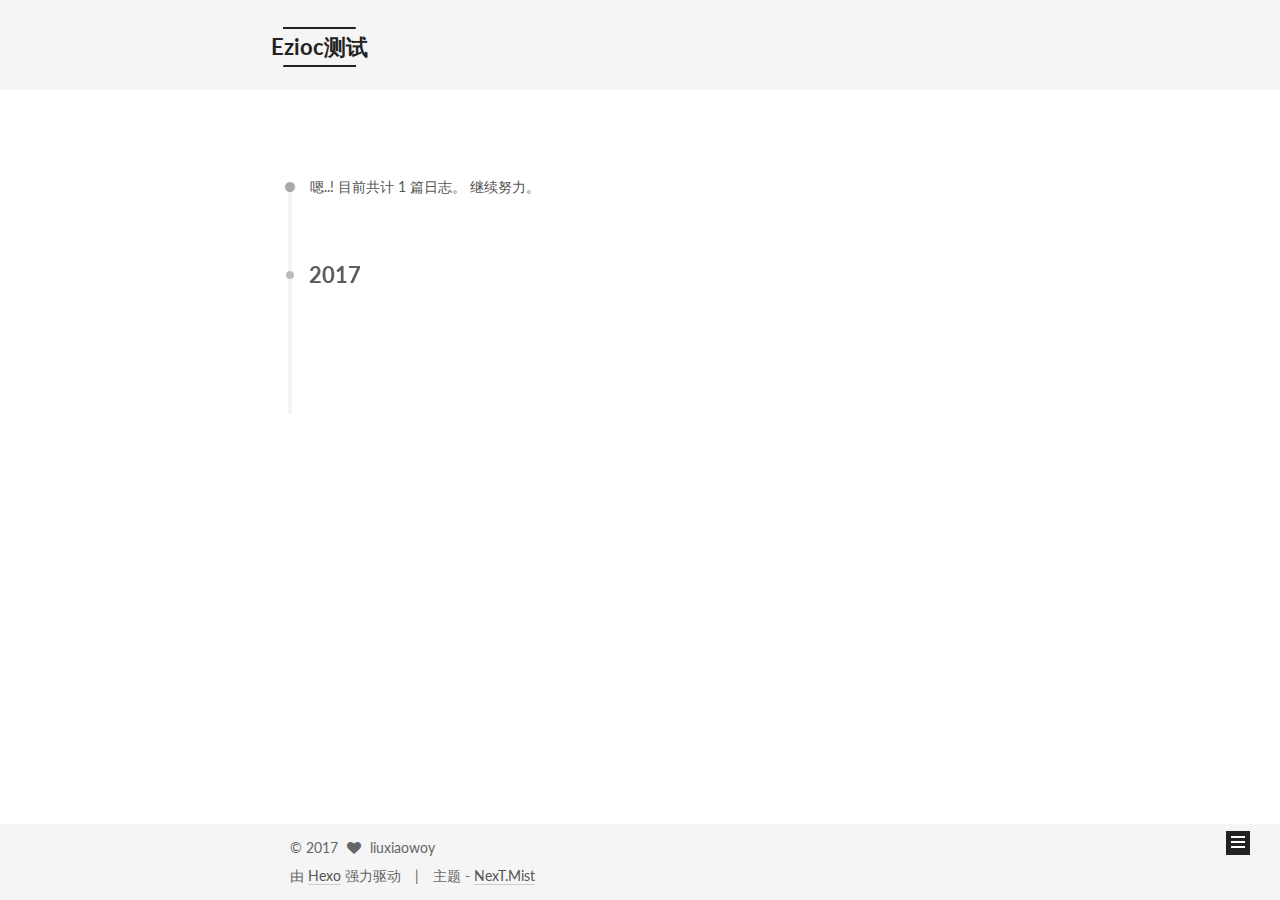
==== commit 746c1b91: "Site updated: 2017-03-30 22:04:28" ====
--- a/archives/index.html
+++ b/archives/index.html
@@ -1,601 +1,544 @@
-<!DOCTYPE html>
-<html lang="zh">
-    <head>
-    <!-- 
-        © Material Theme
-        https://github.com/viosey/hexo-theme-material
-        Version: 1.3.0 -->
-
-    <!-- Title -->
-    
-    <title>
-        
-            أرشيف | 
-        
-        Ezioc测试
-    </title>
-
-    <!-- Favicons -->
-    <link rel="icon shortcut" type="image/ico" href="/img/favicon.png">
-    <link rel="icon" sizes="192x192" href="/img/favicon.png">
-    <link rel="apple-touch-icon" href="/img/favicon.png">
-
-    <!-- Meta & Info -->
-    <meta charset="utf-8">
-    <meta http-equiv="X-UA-Compatible">
-    <meta name="viewport" content="width=device-width, initial-scale=1">
-    <meta name="theme-color" content="#0097A7">
-    <meta name="author" content="liuxiaowoy">
-    <meta name="description" content="null">
-    <meta name="keywords" content="null">
-
-    <!--iOS -->
-    <meta name="viewport" content="width=device-width, initial-scale=1, user-scalable=no">
-    <meta name="apple-mobile-web-app-title" content="Title">
-    <meta name="apple-mobile-web-app-capable" content="yes">
-    <meta name="apple-mobile-web-app-status-bar-style" content="black">
-    <meta name="HandheldFriendly" content="True">
-    <meta name="MobileOptimized" content="480">
-
-    <!-- Add to homescreen for Chrome on Android -->
-    <meta name="mobile-web-app-capable" content="yes">
-
-    <!-- Add to homescreen for Safari on iOS -->
-    <meta name="apple-mobile-web-app-capable" content="yes">
-    <meta name="apple-mobile-web-app-status-bar-style" content="black">
-    <meta name="apple-mobile-web-app-title" content="Ezioc测试">
-
-    <!-- The Open Graph protocol -->
-    <meta property="og:url" content="http://yoursite.com">
-    <meta property="og:type" content="blog">
-    <meta property="og:title" content="أرشيف | Ezioc测试">
-    <meta property="og:description" content="null">
-    
-
-    <!--[if lte IE 9]>
-        <link rel="stylesheet" href="/css/ie-blocker.css">
-
-        
-            <script src="/js/ie-blocker.en.js"></script>
-        
-    <![endif]-->
-
-    <!-- Import CSS -->
-    <link rel="stylesheet" href="/css/material.min.css">
-    <link rel="stylesheet" href="/css/style.min.css">
-    <!-- Config CSS -->
-
-
-<!-- Other Styles -->
-<style>
-  body, html {
-    font-family: Roboto, "Helvetica Neue", Helvetica, "PingFang SC", "Hiragino Sans GB", "Microsoft YaHei", "微软雅黑", Arial, sans-serif;
+<!doctype html>
+
+
+
+  
+
+
+<html class="theme-next mist use-motion" lang="zh-Hans">
+<head>
+  <meta charset="UTF-8"/>
+<meta http-equiv="X-UA-Compatible" content="IE=edge" />
+<meta name="viewport" content="width=device-width, initial-scale=1, maximum-scale=1"/>
+
+
+
+<meta http-equiv="Cache-Control" content="no-transform" />
+<meta http-equiv="Cache-Control" content="no-siteapp" />
+
+
+
+
+
+
+
+
+
+
+
+
+
+
+
+  
+  
+  <link href="/lib/fancybox/source/jquery.fancybox.css?v=2.1.5" rel="stylesheet" type="text/css" />
+
+
+
+
+  
+  
+  
+  
+
+  
+    
+    
+  
+
+  
+
+  
+
+  
+
+  
+
+  
+    
+    
+    <link href="//fonts.googleapis.com/css?family=Lato:300,300italic,400,400italic,700,700italic&subset=latin,latin-ext" rel="stylesheet" type="text/css">
+  
+
+
+
+
+
+
+<link href="/lib/font-awesome/css/font-awesome.min.css?v=4.6.2" rel="stylesheet" type="text/css" />
+
+<link href="/css/main.css?v=5.1.0" rel="stylesheet" type="text/css" />
+
+
+  <meta name="keywords" content="Hexo, NexT" />
+
+
+
+
+
+
+
+
+  <link rel="shortcut icon" type="image/x-icon" href="/favicon.ico?v=5.1.0" />
+
+
+
+
+
+
+<meta property="og:type" content="website">
+<meta property="og:title" content="Ezioc测试">
+<meta property="og:url" content="http://yoursite.com/archives/index.html">
+<meta property="og:site_name" content="Ezioc测试">
+<meta name="twitter:card" content="summary">
+<meta name="twitter:title" content="Ezioc测试">
+
+
+
+<script type="text/javascript" id="hexo.configurations">
+  var NexT = window.NexT || {};
+  var CONFIG = {
+    root: '/',
+    scheme: 'Mist',
+    sidebar: {"position":"left","display":"hide","offset":12,"offset_float":0,"b2t":false,"scrollpercent":false},
+    fancybox: true,
+    motion: true,
+    duoshuo: {
+      userId: '0',
+      author: '博主'
+    },
+    algolia: {
+      applicationID: '',
+      apiKey: '',
+      indexName: '',
+      hits: {"per_page":10},
+      labels: {"input_placeholder":"Search for Posts","hits_empty":"We didn't find any results for the search: ${query}","hits_stats":"${hits} results found in ${time} ms"}
+    }
+  };
+</script>
+
+
+
+  <link rel="canonical" href="http://yoursite.com/archives/"/>
+
+
+
+
+
+  <title> 归档 | Ezioc测试 </title>
+</head>
+
+<body itemscope itemtype="http://schema.org/WebPage" lang="zh-Hans">
+
+  
+
+
+
+
+
+
+
+
+
+
+
+
+
+
+  
+  
+    
+  
+
+  <div class="container one-collumn sidebar-position-left  page-archive  ">
+    <div class="headband"></div>
+
+    <header id="header" class="header" itemscope itemtype="http://schema.org/WPHeader">
+      <div class="header-inner"><div class="site-brand-wrapper">
+  <div class="site-meta ">
+    
+
+    <div class="custom-logo-site-title">
+      <a href="/"  class="brand" rel="start">
+        <span class="logo-line-before"><i></i></span>
+        <span class="site-title">Ezioc测试</span>
+        <span class="logo-line-after"><i></i></span>
+      </a>
+    </div>
+      
+        <p class="site-subtitle">基于Hexo</p>
+      
+  </div>
+
+  <div class="site-nav-toggle">
+    <button>
+      <span class="btn-bar"></span>
+      <span class="btn-bar"></span>
+      <span class="btn-bar"></span>
+    </button>
+  </div>
+</div>
+
+<nav class="site-nav">
+  
+
+  
+    <ul id="menu" class="menu">
+      
+        
+        <li class="menu-item menu-item-home">
+          <a href="/" rel="section">
+            
+              <i class="menu-item-icon fa fa-fw fa-home"></i> <br />
+            
+            首页
+          </a>
+        </li>
+      
+        
+        <li class="menu-item menu-item-categories">
+          <a href="/categories" rel="section">
+            
+              <i class="menu-item-icon fa fa-fw fa-th"></i> <br />
+            
+            分类
+          </a>
+        </li>
+      
+        
+        <li class="menu-item menu-item-archives">
+          <a href="/archives" rel="section">
+            
+              <i class="menu-item-icon fa fa-fw fa-archive"></i> <br />
+            
+            归档
+          </a>
+        </li>
+      
+        
+        <li class="menu-item menu-item-tags">
+          <a href="/tags" rel="section">
+            
+              <i class="menu-item-icon fa fa-fw fa-tags"></i> <br />
+            
+            标签
+          </a>
+        </li>
+      
+
+      
+    </ul>
+  
+
+  
+</nav>
+
+
+
+ </div>
+    </header>
+
+    <main id="main" class="main">
+      <div class="main-inner">
+        <div class="content-wrap">
+          <div id="content" class="content">
+            
+
+  <section id="posts" class="posts-collapse">
+    <span class="archive-move-on"></span>
+
+    <span class="archive-page-counter">
+      
+      
+      
+        
+      
+      嗯..! 目前共计 1 篇日志。 继续努力。
+    </span>
+
+    
+
+      
+      
+      
+
+      
+        
+        <div class="collection-title">
+          <h2 class="archive-year motion-element" id="archive-year-2017">2017</h2>
+        </div>
+      
+      
+
+      
+
+  <article class="post post-type-normal" itemscope itemtype="http://schema.org/Article">
+    <header class="post-header">
+
+      <h1 class="post-title">
+        
+            <a class="post-title-link" href="/2017/03/11/hello-world/" itemprop="url">
+              
+                <span itemprop="name">Hello World</span>
+              
+            </a>
+        
+      </h1>
+
+      <div class="post-meta">
+        <time class="post-time" itemprop="dateCreated"
+              datetime="2017-03-11T12:21:52+08:00"
+              content="2017-03-11" >
+          03-11
+        </time>
+      </div>
+
+    </header>
+  </article>
+
+
+
+    
+
+  </section>
+
+  
+
+
+          
+          </div>
+          
+
+
+          
+
+        </div>
+        
+          
+  
+  <div class="sidebar-toggle">
+    <div class="sidebar-toggle-line-wrap">
+      <span class="sidebar-toggle-line sidebar-toggle-line-first"></span>
+      <span class="sidebar-toggle-line sidebar-toggle-line-middle"></span>
+      <span class="sidebar-toggle-line sidebar-toggle-line-last"></span>
+    </div>
+  </div>
+
+  <aside id="sidebar" class="sidebar">
+    <div class="sidebar-inner">
+
+      
+
+      
+
+      <section class="site-overview sidebar-panel sidebar-panel-active">
+        <div class="site-author motion-element" itemprop="author" itemscope itemtype="http://schema.org/Person">
+          <img class="site-author-image" itemprop="image"
+               src="/images/avatar.jpg"
+               alt="liuxiaowoy" />
+          <p class="site-author-name" itemprop="name">liuxiaowoy</p>
+           
+              <p class="site-description motion-element" itemprop="description"></p>
+          
+        </div>
+        <nav class="site-state motion-element">
+
+          
+            <div class="site-state-item site-state-posts">
+              <a href="/archives">
+                <span class="site-state-item-count">1</span>
+                <span class="site-state-item-name">日志</span>
+              </a>
+            </div>
+          
+
+          
+
+          
+
+        </nav>
+
+        
+
+        <div class="links-of-author motion-element">
+          
+        </div>
+
+        
+        
+
+        
+        
+
+        
+
+
+      </section>
+
+      
+
+      
+
+    </div>
+  </aside>
+
+
+        
+      </div>
+    </main>
+
+    <footer id="footer" class="footer">
+      <div class="footer-inner">
+        <div class="copyright" >
+  
+  &copy; 
+  <span itemprop="copyrightYear">2017</span>
+  <span class="with-love">
+    <i class="fa fa-heart"></i>
+  </span>
+  <span class="author" itemprop="copyrightHolder">liuxiaowoy</span>
+</div>
+
+
+<div class="powered-by">
+  由 <a class="theme-link" href="https://hexo.io">Hexo</a> 强力驱动
+</div>
+
+<div class="theme-info">
+  主题 -
+  <a class="theme-link" href="https://github.com/iissnan/hexo-theme-next">
+    NexT.Mist
+  </a>
+</div>
+
+
+        
+
+        
+      </div>
+    </footer>
+
+    
+      <div class="back-to-top">
+        <i class="fa fa-arrow-up"></i>
+        
+      </div>
+    
+    
+  </div>
+
+  
+
+<script type="text/javascript">
+  if (Object.prototype.toString.call(window.Promise) !== '[object Function]') {
+    window.Promise = null;
   }
-
-  a {
-    color: #00838F;
-  }
-
-  .mdl-card__media,
-  #search-label,
-  #search-form-label:after,
-  #scheme-Paradox .hot_tags-count,
-  #scheme-Paradox .sidebar_archives-count,
-  #scheme-Paradox .sidebar-colored .sidebar-header,
-  #scheme-Paradox .sidebar-colored .sidebar-badge{
-    background-color: #0097A7 !important;
-  }
-
-  /* Sidebar User Drop Down Menu Text Color */
-  #scheme-Paradox .sidebar-colored .sidebar-nav>.dropdown>.dropdown-menu>li>a:hover,
-  #scheme-Paradox .sidebar-colored .sidebar-nav>.dropdown>.dropdown-menu>li>a:focus {
-    color: #0097A7 !important;
-  }
-
-  #post_entry-right-info,
-  .sidebar-colored .sidebar-nav li:hover > a,
-  .sidebar-colored .sidebar-nav li:hover > a i,
-  .sidebar-colored .sidebar-nav li > a:hover,
-  .sidebar-colored .sidebar-nav li > a:hover i,
-  .sidebar-colored .sidebar-nav li > a:focus i,
-  .sidebar-colored .sidebar-nav > .open > a,
-  .sidebar-colored .sidebar-nav > .open > a:hover,
-  .sidebar-colored .sidebar-nav > .open > a:focus,
-  #ds-reset #ds-ctx .ds-ctx-entry .ds-ctx-head a {
-    color: #0097A7 !important;
-  }
-
-  .toTop {
-    background: #757575 !important;
-  }
-
-  .material-layout .material-post>.material-nav,
-  .material-layout .material-index>.material-nav,
-  .material-nav a {
-    color: #757575;
-  }
-
-  #scheme-Paradox .MD-burger-layer {
-    background-color: #757575;
-  }
-
-  #scheme-Paradox #post-toc-trigger-btn {
-    color: #757575;
-  }
-
-  .post-toc a:hover {
-    color: #00838F;
-    text-decoration: underline;
-  }
-</style>
-
-
-<!-- Theme Background Related-->
-
-    <style>
-      body{
-        background-color: #F5F5F5;
-      }
-
-      /* blog_info bottom background */
-      #scheme-Paradox .material-layout .something-else .mdl-card__supporting-text{
-        background-color: #fff;
-      }
-    </style>
-
-
-
-
-<!-- Fade Effect -->
-
-    <style>
-      .fade {
-        transition: all 800ms linear;
-        -webkit-transform: translate3d(0,0,0);
-        -moz-transform: translate3d(0,0,0);
-        -ms-transform: translate3d(0,0,0);
-        -o-transform: translate3d(0,0,0);
-        transform: translate3d(0,0,0);
-        opacity: 1;
-      }
-
-      .fade.out{
-        opacity: 0;
-      }
-    </style>
-
-
-
-    <script src="/js/jquery.min.js"></script>
-    <script src="/js/queue.js"></script>
-
-    <!-- UC Browser Compatible -->
-    <script>
-        var agent = navigator.userAgent.toLowerCase();
-        if(agent.indexOf('ucbrowser')>0) {
-            document.write("<link rel=\"stylesheet\" href=\"/css/uc.css\">");
-            alert('由于 UC 浏览器使用极旧的内核，而本网站使用了一些新的特性。\n为了您能更好的浏览，推荐使用 Chrome 或 Firefox 浏览器。');
-        }
+</script>
+
+
+
+
+
+
+
+
+
+  
+
+
+
+
+  
+  <script type="text/javascript" src="/lib/jquery/index.js?v=2.1.3"></script>
+
+  
+  <script type="text/javascript" src="/lib/fastclick/lib/fastclick.min.js?v=1.0.6"></script>
+
+  
+  <script type="text/javascript" src="/lib/jquery_lazyload/jquery.lazyload.js?v=1.9.7"></script>
+
+  
+  <script type="text/javascript" src="/lib/velocity/velocity.min.js?v=1.2.1"></script>
+
+  
+  <script type="text/javascript" src="/lib/velocity/velocity.ui.min.js?v=1.2.1"></script>
+
+  
+  <script type="text/javascript" src="/lib/fancybox/source/jquery.fancybox.pack.js?v=2.1.5"></script>
+
+
+  
+
+
+  <script type="text/javascript" src="/js/src/utils.js?v=5.1.0"></script>
+
+  <script type="text/javascript" src="/js/src/motion.js?v=5.1.0"></script>
+
+
+
+  
+  
+
+  
+  
+    <script type="text/javascript" id="motion.page.archive">
+      $('.archive-year').velocity('transition.slideLeftIn');
     </script>
-
-    
-
-    
-
-    <!-- Bing Background -->
-    
-
-    <!-- Custom Head -->
-    
-</head>
-
-
-    
-        <body id="scheme-Paradox" class="lazy">
-            <div class="material-layout  mdl-js-layout has-drawer is-upgraded">
-                
-
-                <!-- Main Container -->
-                <main class="material-layout__content" id="main">
-
-                    <!-- Top Anchor -->
-                    <div id="top"></div>
-
-                    
-                        <!-- Hamburger Button -->
-                        <button class="MD-burger-icon sidebar-toggle">
-                            <span class="MD-burger-layer"></span>
-                        </button>
-                    
-
-                    <!-- Index Module -->
-<div class="material-index mdl-grid">
-    
-    <div class="locate-thumbnail-symbol"></div>
-
-    <!-- Pin on top -->
-    
-
-    <!-- Normal Post -->
-    
-        
-        
-            <!-- Paradox Thumbnail -->
-            <div class="post_entry-module mdl-card mdl-shadow--2dp mdl-cell mdl-cell--12-col fade out">
-    <!-- Post Thumbnail -->
-    
-        
-            <!-- Random Thumbnail -->
-            <div class="post_thumbnail-random mdl-card__media mdl-color-text--grey-50">
-        
-    
-
-        <!-- Post Title -->
-        <p class="article-headline-p"><a href="/2017/03/11/hello-world/">Hello World</a></p>
-    </div>
-
-    <!-- Post Excerpt -->
-    <div class="mdl-color-text--grey-600 mdl-card__supporting-text post_entry-content">
-        
-            Welcome to Hexo
-        
-        &nbsp;&nbsp;&nbsp;
-        <span>
-            <a href="/2017/03/11/hello-world/" target="_self">واصل القراءة</a>
-        </span>
-    </div>
-    <!-- Post_entry Info-->
-    <div id="post_entry-info">
-        <div id="post_entry-left-info" class="mdl-card__supporting-text meta mdl-color-text--grey-600 ">
-            <!-- Author Avatar -->
-            <div id="author-avatar">
-                <img src="/img/cc.jpg" width="44px" height="44px" alt="liuxiaowoy's avatar">
-            </div>
-            <div>
-                <strong>liuxiaowoy</strong>
-                <span>Mar 11, 2017</span>
-            </div>
-        </div>
-        <div id="post_entry-right-info">
-            <!-- Category -->
-            <span class="post_entry-category">
-                
-            </span>
-
-            
-
-            <!-- Post Views -->
-            <span class="post_entry-views">
-            </span>
-        </div>
-    </div>
-</div>
-
-        
-        
-        
-    
-
-    
-
-    
-        <script>
-    var randomNum;
-
-    var locatePost = $('.locate-thumbnail-symbol').next();
-    for(var i = 0; i < 10; i++) {
-        randomNum = Math.floor(Math.random() * 19 + 1);
-
-        locatePost.children('.post_thumbnail-random').attr('id', 'random_thumbnail-'+randomNum);
-        locatePost.children('.post_thumbnail-random').css('background-image', 'url(' + '/img/random/material-' + randomNum + '.png' + ')')
-
-        locatePost = locatePost.next();
-    }
-</script>
-
-    
-</div>
-
-
-                    
-                        <!-- Overlay For Active Sidebar -->
-<div class="sidebar-overlay"></div>
-
-<!-- Material sidebar -->
-<aside id="sidebar" class="sidebar sidebar-colored sidebar-fixed-left" role="navigation">
-    <div id="sidebar-main">
-        <!-- Sidebar Header -->
-        <div class="sidebar-header header-cover" style="background-image: url(/img/sidebar_header.png);">
-    <!-- Top bar -->
-    <div class="top-bar"></div>
-
-    <!-- Sidebar toggle button -->
-    <button type="button" class="sidebar-toggle mdl-button mdl-js-button mdl-js-ripple-effect mdl-button--icon" style="display: initial;" data-upgraded=",MaterialButton,MaterialRipple">
-        <i class="material-icons">clear_all</i>
-        <span class="mdl-button__ripple-container">
-            <span class="mdl-ripple">
-            </span>
-        </span>
-    </button>
-
-    <!-- Sidebar Avatar -->
-    <div class="sidebar-image">
-        <img src="/img/cc.jpg" alt="liuxiaowoy's avatar">
-    </div>
-
-    <!-- Sidebar Email -->
-    <a data-toggle="dropdown" class="sidebar-brand" href="#settings-dropdown">
-        youremail@email.com
-        <b class="caret"></b>
-    </a>
-</div>
-
-
-        <!-- Sidebar Navigation  -->
-        <ul class="nav sidebar-nav">
-    <!-- User dropdown  -->
-    <li class="dropdown">
-        <ul id="settings-dropdown" class="dropdown-menu">
-            
-                <li>
-                    <a href="#" target="_blank" title="Email Me">
-                        
-                            <i class="material-icons sidebar-material-icons sidebar-indent-left1pc-element">email</i>
-                        
-                        Email Me
-                    </a>
-                </li>
-            
-        </ul>
-    </li>
-
-    <!-- Homepage -->
-    
-        <li id="sidebar-first-li">
-            <a href="/" target="_self">
-                
-                    <i class="material-icons sidebar-material-icons">home</i>
-                
-                الرئيسية
-            </a>
-        </li>
-        
-    
-
-    <!-- Archives  -->
-    
-        <li class="dropdown">
-            <a href="#" class="ripple-effect dropdown-toggle" data-toggle="dropdown">
-                
-                    <i class="material-icons sidebar-material-icons">inbox</i>
-                
-                    أرشيف
-                <b class="caret"></b>
-            </a>
-            <ul class="dropdown-menu">
-            <li>
-                <a class="sidebar_archives-link" href="/archives/2017/03/">March 2017<span class="sidebar_archives-count">1</span></a>
-            </ul>
-        </li>
-        
-    
-
-    <!-- Categories  -->
-    
-
-    <!-- Pages  -->
-    
-
-    <!-- Article Number  -->
-    
-</ul>
-
-
-        <!-- Sidebar Footer -->
-        <!--
-I'm glad you use this theme, the development is no so easy, I hope you can keep the copyright, I will thank you so much.
-If you still want to delete the copyrights, could you still retain the first one? Which namely "Theme Material"
-It will not impact the appearance and can give developers a lot of support :)
-
-很高兴您使用并喜欢该主题，开发不易 十分谢谢与希望您可以保留一下版权声明。
-如果您仍然想删除的话 能否只保留第一项呢？即 "Theme Material"
-它不会影响美观并可以给开发者很大的支持和动力。 :)
--->
-
-<!-- Sidebar Divider -->
-
-    <div class="sidebar-divider"></div>
-
-
-<!-- Theme Material -->
-
-    <a href="https://github.com/viosey/hexo-theme-material"  class="sidebar-footer-text-a" target="_blank">
-        <div class="sidebar-text mdl-button mdl-js-button mdl-js-ripple-effect sidebar-footer-text-div" data-upgraded=",MaterialButton,MaterialRipple">
-            سمة - Material
-            <span class="sidebar-badge badge-circle">i</span>
-        </div>
-    </a>
-
-
-<!-- Help & Support -->
-<!--
-
--->
-
-<!-- Feedback -->
-<!--
-
--->
-
-<!-- About Theme -->
-<!--
-
--->
-
-    </div>
-
-    <!-- Sidebar Image -->
-    
-
-</aside>
-
-                    
-
-                    
-                        <!-- Footer Top Button -->
-                        <div class="toTop-wrap">
-    <a href="#top" class="toTop">
-        <i class="material-icons footer_top-i">expand_less</i>
-    </a>
-</div>
-
-                    
-
-                    <!--Footer-->
-<footer class="mdl-mini-footer" id="bottom">
-    
-        <!-- Paradox Footer Left Section -->
-        <div class="mdl-mini-footer--left-section sns-list">
-    <!-- Twitter -->
-    
-        <a href="https://twitter.com/twitter" target="_blank">
-            <button class="mdl-mini-footer--social-btn social-btn" style="background-image: url(/img/footer/footer_ico-twitter.png);">
-                <span class="visuallyhidden">Twitter</span>
-            </button><!--
-     --></a>
-    
-
-    <!-- Facebook -->
-    
-        <a href="https://www.facebook.com/facebook" target="_blank">
-            <button class="mdl-mini-footer--social-btn social-btn" style="background-image: url(/img/footer/footer_ico-facebook.png);">
-                <span class="visuallyhidden">Facebook</span>
-            </button><!--
-     --></a>
-    
-
-    <!-- Google + -->
-    
-        <a href="https://www.google.com/" target="_blank">
-            <button class="mdl-mini-footer--social-btn social-btn" style="background-image: url(/img/footer/footer_ico-gplus.png);">
-                <span class="visuallyhidden">Google Plus</span>
-            </button><!--
-     --></a>
-    
-
-    <!-- Weibo -->
-    
-
-    <!-- Instagram -->
-    
-
-    <!-- Tumblr -->
-    
-
-    <!-- Github -->
-    
-
-    <!-- LinkedIn -->
-    
-
-    <!-- Zhihu -->
-    
-
-    <!-- Bilibili -->
-    
-
-    <!-- Telegram -->
-    
-</div>
-
-
-        <!--Copyright-->
-        <div id="copyright">
-            Copyright&nbsp;©&nbsp;
-            <script type="text/javascript">
-                var fd = new Date();
-                document.write(fd.getFullYear());
-            </script>
-            &nbsp;Ezioc测试
-        </div>
-
-        <!-- Paradox Footer Right Section -->
-
-        <!--
-        I am glad you use this theme, the development is no so easy, I hope you can keep the copyright.
-        It will not impact the appearance and can give developers a lot of support :)
-
-        很高兴您使用该主题，开发不易，希望您可以保留一下版权声明。
-        它不会影响美观并可以给开发者很大的支持。 :)
-        -->
-
-        <div class="mdl-mini-footer--right-section">
-            <div>
-                <div class="footer-develop-div">Powered by <a href="https://hexo.io" target="_blank" class="footer-develop-a">Hexo</a></div>
-                <div class="footer-develop-div">Theme - <a href="https://github.com/viosey/hexo-theme-material" target="_blank" class="footer-develop-a">Material</a></div>
-            </div>
-        </div>
-    
-</footer>
-
-
-                    <!-- Import File -->
-<script src="/js/lazyload.min.js"></script>
-<script src="/js/js.min.js"></script>
-<script src="/js/nprogress.js"></script>
-
-<script type="text/javascript">
-    NProgress.configure({
-        showSpinner: true
-    });
-    NProgress.start();
-    $('#nprogress .bar').css({
-        'background': '#29d'
-    });
-    $('#nprogress .peg').css({
-        'box-shadow': '0 0 10px #29d, 0 0 15px #29d'
-    });
-    $('#nprogress .spinner-icon').css({
-        'border-top-color': '#29d',
-        'border-left-color': '#29d'
-    });
-    setTimeout(function() {
-        NProgress.done();
-        $('.fade').removeClass('out');
-    }, 800);
-</script>
-
-
-
-
-
-
-
-
-
-
-
-
-
-<!-- Swiftye -->
-
-
-<!-- Local Search-->
-
-
-<!-- Window Load-->
-<script>
-    $(window).load(function() {
-        // Post_Toc parent position fixed
-        $('.post-toc-wrap').parent('.mdl-menu__container').css('position', 'fixed');
-    });
-</script>
-
-<!-- MathJax Load-->
-
-
-                </main>
-            </div>
-        </body>
-    
+  
+
+
+  
+
+
+  <script type="text/javascript" src="/js/src/bootstrap.js?v=5.1.0"></script>
+
+
+
+  
+
+
+
+  
+
+
+
+
+	
+
+
+
+
+
+  
+
+
+
+
+
+  
+
+
+
+
+
+  
+
+
+
+  
+  
+
+  
+
+  
+
+  
+
+  
+
+
+  
+
+</body>
 </html>
--- a/css/main.css
+++ b/css/main.css
@@ -0,0 +1,2791 @@
+/* normalize.css v3.0.2 | MIT License | git.io/normalize */
+html {
+  font-family: sans-serif; /* 1 */
+  -ms-text-size-adjust: 100%; /* 2 */
+  -webkit-text-size-adjust: 100%; /* 2 */
+}
+body {
+  margin: 0;
+}
+article,
+aside,
+details,
+figcaption,
+figure,
+footer,
+header,
+hgroup,
+main,
+menu,
+nav,
+section,
+summary {
+  display: block;
+}
+audio,
+canvas,
+progress,
+video {
+  display: inline-block; /* 1 */
+  vertical-align: baseline; /* 2 */
+}
+audio:not([controls]) {
+  display: none;
+  height: 0;
+}
+[hidden],
+template {
+  display: none;
+}
+a {
+  background-color: transparent;
+}
+a:active,
+a:hover {
+  outline: 0;
+}
+abbr[title] {
+  border-bottom: 1px dotted;
+}
+b,
+strong {
+  font-weight: bold;
+}
+dfn {
+  font-style: italic;
+}
+h1 {
+  font-size: 2em;
+  margin: 0.67em 0;
+}
+mark {
+  background: #ff0;
+  color: #000;
+}
+small {
+  font-size: 80%;
+}
+sub,
+sup {
+  font-size: 75%;
+  line-height: 0;
+  position: relative;
+  vertical-align: baseline;
+}
+sup {
+  top: -0.5em;
+}
+sub {
+  bottom: -0.25em;
+}
+img {
+  border: 0;
+}
+svg:not(:root) {
+  overflow: hidden;
+}
+figure {
+  margin: 1em 40px;
+}
+hr {
+  -moz-box-sizing: content-box;
+  box-sizing: content-box;
+  height: 0;
+}
+pre {
+  overflow: auto;
+}
+code,
+kbd,
+pre,
+samp {
+  font-family: monospace, monospace;
+  font-size: 1em;
+}
+button,
+input,
+optgroup,
+select,
+textarea {
+  color: inherit; /* 1 */
+  font: inherit; /* 2 */
+  margin: 0; /* 3 */
+}
+button {
+  overflow: visible;
+}
+button,
+select {
+  text-transform: none;
+}
+button,
+html input[type="button"],
+input[type="reset"],
+input[type="submit"] {
+  -webkit-appearance: button; /* 2 */
+  cursor: pointer; /* 3 */
+}
+button[disabled],
+html input[disabled] {
+  cursor: default;
+}
+button::-moz-focus-inner,
+input::-moz-focus-inner {
+  border: 0;
+  padding: 0;
+}
+input {
+  line-height: normal;
+}
+input[type="checkbox"],
+input[type="radio"] {
+  box-sizing: border-box; /* 1 */
+  padding: 0; /* 2 */
+}
+input[type="number"]::-webkit-inner-spin-button,
+input[type="number"]::-webkit-outer-spin-button {
+  height: auto;
+}
+input[type="search"] {
+  -webkit-appearance: textfield; /* 1 */
+  -moz-box-sizing: content-box;
+  -webkit-box-sizing: content-box; /* 2 */
+  box-sizing: content-box;
+}
+input[type="search"]::-webkit-search-cancel-button,
+input[type="search"]::-webkit-search-decoration {
+  -webkit-appearance: none;
+}
+fieldset {
+  border: 1px solid #c0c0c0;
+  margin: 0 2px;
+  padding: 0.35em 0.625em 0.75em;
+}
+legend {
+  border: 0; /* 1 */
+  padding: 0; /* 2 */
+}
+textarea {
+  overflow: auto;
+}
+optgroup {
+  font-weight: bold;
+}
+table {
+  border-collapse: collapse;
+  border-spacing: 0;
+}
+td,
+th {
+  padding: 0;
+}
+::selection {
+  background: #262a30;
+  color: #fff;
+}
+body {
+  position: relative;
+  font-family: 'Lato', "PingFang SC", "Microsoft YaHei", sans-serif;
+  font-size: 14px;
+  line-height: 2;
+  color: #555;
+  background: #fff;
+}
+@media (max-width: 767px) {
+  body {
+    padding-right: 0 !important;
+  }
+}
+@media (min-width: 768px) and (max-width: 991px) {
+  body {
+    padding-right: 0 !important;
+  }
+}
+@media (min-width: 1600px) {
+  body {
+    font-size: 16px;
+  }
+}
+h1,
+h2,
+h3,
+h4,
+h5,
+h6 {
+  margin: 0;
+  padding: 0;
+  font-weight: bold;
+  line-height: 1.5;
+  font-family: 'Lato', "PingFang SC", "Microsoft YaHei", sans-serif;
+}
+h2,
+h3,
+h4,
+h5,
+h6 {
+  margin: 20px 0 15px;
+}
+h1 {
+  font-size: 24px;
+}
+@media (max-width: 767px) {
+  h1 {
+    font-size: 20px;
+  }
+}
+h2 {
+  font-size: 22px;
+}
+@media (max-width: 767px) {
+  h2 {
+    font-size: 18px;
+  }
+}
+h3 {
+  font-size: 20px;
+}
+@media (max-width: 767px) {
+  h3 {
+    font-size: 16px;
+  }
+}
+h4 {
+  font-size: 18px;
+}
+@media (max-width: 767px) {
+  h4 {
+    font-size: 14px;
+  }
+}
+h5 {
+  font-size: 16px;
+}
+@media (max-width: 767px) {
+  h5 {
+    font-size: 12px;
+  }
+}
+h6 {
+  font-size: 14px;
+}
+@media (max-width: 767px) {
+  h6 {
+    font-size: 10px;
+  }
+}
+p {
+  margin: 0 0 25px 0;
+}
+a {
+  color: #555;
+  text-decoration: none;
+  border-bottom: 1px solid #999;
+  word-wrap: break-word;
+}
+a:hover {
+  color: #222;
+  border-bottom-color: #222;
+}
+blockquote {
+  margin: 0;
+  padding: 0;
+}
+img {
+  display: block;
+  margin: auto;
+  max-width: 100%;
+  height: auto;
+}
+hr {
+  margin: 40px 0;
+  height: 3px;
+  border: none;
+  background-color: #ddd;
+  background-image: repeating-linear-gradient(-45deg, #fff, #fff 4px, transparent 4px, transparent 8px);
+}
+blockquote {
+  padding: 0 15px;
+  color: #666;
+  border-left: 4px solid #ddd;
+}
+blockquote cite::before {
+  content: "-";
+  padding: 0 5px;
+}
+dt {
+  font-weight: 700;
+}
+dd {
+  margin: 0;
+  padding: 0;
+}
+.text-left {
+  text-align: left;
+}
+.text-center {
+  text-align: center;
+}
+.text-right {
+  text-align: right;
+}
+.text-justify {
+  text-align: justify;
+}
+.text-nowrap {
+  white-space: nowrap;
+}
+.text-lowercase {
+  text-transform: lowercase;
+}
+.text-uppercase {
+  text-transform: uppercase;
+}
+.text-capitalize {
+  text-transform: capitalize;
+}
+.center-block {
+  display: block;
+  margin-left: auto;
+  margin-right: auto;
+}
+.clearfix:before,
+.clearfix:after {
+  content: " ";
+  display: table;
+}
+.clearfix:after {
+  clear: both;
+}
+.pullquote {
+  width: 45%;
+}
+.pullquote.left {
+  float: left;
+  margin-left: 5px;
+  margin-right: 10px;
+}
+.pullquote.right {
+  float: right;
+  margin-left: 10px;
+  margin-right: 5px;
+}
+.affix.affix.affix {
+  position: fixed;
+}
+.translation {
+  margin-top: -20px;
+  font-size: 14px;
+  color: #999;
+}
+.scrollbar-measure {
+  width: 100px;
+  height: 100px;
+  overflow: scroll;
+  position: absolute;
+  top: -9999px;
+}
+.use-motion .motion-element {
+  opacity: 0;
+}
+table {
+  margin: 20px 0;
+  width: 100%;
+  border-collapse: collapse;
+  border-spacing: 0;
+  border: 1px solid #ddd;
+  font-size: 14px;
+  table-layout: fixed;
+  word-wrap: break-all;
+}
+table>tbody>tr:nth-of-type(odd) {
+  background-color: #f9f9f9;
+}
+table>tbody>tr:hover {
+  background-color: #f5f5f5;
+}
+caption,
+th,
+td {
+  padding: 8px;
+  text-align: left;
+  vertical-align: middle;
+  font-weight: normal;
+}
+th,
+td {
+  border-bottom: 3px solid #ddd;
+  border-right: 1px solid #eee;
+}
+th {
+  padding-bottom: 10px;
+  font-weight: 700;
+}
+td {
+  border-bottom-width: 1px;
+}
+html,
+body {
+  height: 100%;
+}
+.container {
+  position: relative;
+  min-height: 100%;
+}
+.header-inner {
+  margin: 0 auto;
+  padding: 100px 0 70px;
+  width: 700px;
+}
+@media (min-width: 1600px) {
+  .container .header-inner {
+    width: 900px;
+  }
+}
+.main {
+  padding-bottom: 150px;
+}
+.main-inner {
+  margin: 0 auto;
+  width: 700px;
+}
+@media (min-width: 1600px) {
+  .container .main-inner {
+    width: 900px;
+  }
+}
+.footer {
+  position: absolute;
+  left: 0;
+  bottom: 0;
+  width: 100%;
+  min-height: 50px;
+}
+.footer-inner {
+  box-sizing: border-box;
+  margin: 20px auto;
+  width: 700px;
+}
+@media (min-width: 1600px) {
+  .container .footer-inner {
+    width: 900px;
+  }
+}
+pre,
+.highlight {
+  overflow: auto;
+  margin: 20px 0;
+  padding: 0;
+  font-size: 13px;
+  color: #4d4d4c;
+  background: #f7f7f7;
+  line-height: 1.6;
+}
+pre,
+code {
+  font-family: consolas, Menlo, "PingFang SC", "Microsoft YaHei", monospace;
+}
+code {
+  padding: 2px 4px;
+  word-wrap: break-word;
+  color: #555;
+  background: #eee;
+  border-radius: 3px;
+  font-size: 13px;
+}
+pre code {
+  padding: 0;
+  color: #4d4d4c;
+  background: none;
+  text-shadow: none;
+}
+.highlight {
+  border-radius: 1px;
+}
+.highlight pre {
+  border: none;
+  margin: 0;
+  padding: 10px 0;
+}
+.highlight table {
+  margin: 0;
+  width: auto;
+  border: none;
+}
+.highlight td {
+  border: none;
+  padding: 0;
+}
+.highlight figcaption {
+  font-size: 1em;
+  color: #4d4d4c;
+  line-height: 1em;
+  margin-bottom: 1em;
+}
+.highlight figcaption:before,
+.highlight figcaption:after {
+  content: " ";
+  display: table;
+}
+.highlight figcaption:after {
+  clear: both;
+}
+.highlight figcaption a {
+  float: right;
+  color: #4d4d4c;
+}
+.highlight figcaption a:hover {
+  border-bottom-color: #4d4d4c;
+}
+.highlight .gutter pre {
+  padding-left: 10px;
+  padding-right: 10px;
+  color: #869194;
+  text-align: right;
+  background-color: #eff2f3;
+}
+.highlight .code pre {
+  padding-left: 10px;
+  padding-right: 10px;
+  background-color: #f7f7f7;
+}
+.highlight .line {
+  height: 20px;
+}
+.gutter {
+  -webkit-user-select: none;
+  -moz-user-select: none;
+  -ms-user-select: none;
+  user-select: none;
+}
+.gist table {
+  width: auto;
+}
+.gist table td {
+  border: none;
+}
+pre .deletion {
+  background: #fdd;
+}
+pre .addition {
+  background: #dfd;
+}
+pre .meta {
+  color: #8959a8;
+}
+pre .comment {
+  color: #8e908c;
+}
+pre .variable,
+pre .attribute,
+pre .tag,
+pre .regexp,
+pre .ruby .constant,
+pre .xml .tag .title,
+pre .xml .pi,
+pre .xml .doctype,
+pre .html .doctype,
+pre .css .id,
+pre .css .class,
+pre .css .pseudo {
+  color: #c82829;
+}
+pre .number,
+pre .preprocessor,
+pre .built_in,
+pre .literal,
+pre .params,
+pre .constant,
+pre .command {
+  color: #f5871f;
+}
+pre .ruby .class .title,
+pre .css .rules .attribute,
+pre .string,
+pre .value,
+pre .inheritance,
+pre .header,
+pre .ruby .symbol,
+pre .xml .cdata,
+pre .special,
+pre .number,
+pre .formula {
+  color: #718c00;
+}
+pre .title,
+pre .css .hexcolor {
+  color: #3e999f;
+}
+pre .function,
+pre .python .decorator,
+pre .python .title,
+pre .ruby .function .title,
+pre .ruby .title .keyword,
+pre .perl .sub,
+pre .javascript .title,
+pre .coffeescript .title {
+  color: #4271ae;
+}
+pre .keyword,
+pre .javascript .function {
+  color: #8959a8;
+}
+.full-image.full-image.full-image {
+  border: none;
+  max-width: 100%;
+  width: auto;
+  margin: 20px auto;
+}
+@media (min-width: 992px) {
+  .full-image.full-image.full-image {
+    max-width: none;
+    width: 110%;
+    margin: 25px -5%;
+  }
+}
+.blockquote-center,
+.page-home .post-type-quote blockquote,
+.page-post-detail .post-type-quote blockquote {
+  position: relative;
+  margin: 40px 0;
+  padding: 0;
+  border-left: none;
+  text-align: center;
+}
+.blockquote-center::before,
+.page-home .post-type-quote blockquote::before,
+.page-post-detail .post-type-quote blockquote::before,
+.blockquote-center::after,
+.page-home .post-type-quote blockquote::after,
+.page-post-detail .post-type-quote blockquote::after {
+  position: absolute;
+  content: ' ';
+  display: block;
+  width: 100%;
+  height: 24px;
+  opacity: 0.2;
+  background-repeat: no-repeat;
+  background-position: 0 -6px;
+  background-size: 22px 22px;
+}
+.blockquote-center::before,
+.page-home .post-type-quote blockquote::before,
+.page-post-detail .post-type-quote blockquote::before {
+  top: -20px;
+  background-image: url("../images/quote-l.svg");
+  border-top: 1px solid #ccc;
+}
+.blockquote-center::after,
+.page-home .post-type-quote blockquote::after,
+.page-post-detail .post-type-quote blockquote::after {
+  bottom: -20px;
+  background-image: url("../images/quote-r.svg");
+  border-bottom: 1px solid #ccc;
+  background-position: 100% 8px;
+}
+.blockquote-center p,
+.page-home .post-type-quote blockquote p,
+.page-post-detail .post-type-quote blockquote p,
+.blockquote-center div,
+.page-home .post-type-quote blockquote div,
+.page-post-detail .post-type-quote blockquote div {
+  text-align: center;
+}
+.post .post-body .group-picture img {
+  box-sizing: border-box;
+  padding: 0 3px;
+  border: none;
+}
+.post .group-picture-row {
+  overflow: hidden;
+  margin-top: 6px;
+}
+.post .group-picture-row:first-child {
+  margin-top: 0;
+}
+.post .group-picture-column {
+  float: left;
+}
+.page-post-detail .post-body .group-picture-column {
+  float: none;
+  margin-top: 10px;
+  width: auto !important;
+}
+.page-post-detail .post-body .group-picture-column img {
+  margin: 0 auto;
+}
+.page-archive .group-picture-container {
+  overflow: hidden;
+}
+.page-archive .group-picture-row {
+  float: left;
+}
+.page-archive .group-picture-row:first-child {
+  margin-top: 6px;
+}
+.page-archive .group-picture-column {
+  max-width: 150px;
+  max-height: 150px;
+}
+.note {
+  padding: 20px;
+  margin: 20px 0;
+  border: 1px solid #eee;
+  border-left-width: 5px;
+  border-radius: 3px;
+}
+.note h2,
+.note h3,
+.note h4,
+.note h5,
+.note h6 {
+  margin-top: 0;
+  margin-bottom: 5px;
+}
+.note p:last-child {
+  margin-bottom: 0;
+}
+.note code {
+  border-radius: 3px;
+}
+.note+.note {
+  margin-top: -5px;
+}
+.default {
+  border-left-color: #777;
+}
+.default h2,
+.default h3,
+.default h4,
+.default h5,
+.default h6 {
+  color: #777;
+}
+.primary {
+  border-left-color: #428bca;
+}
+.primary h2,
+.primary h3,
+.primary h4,
+.primary h5,
+.primary h6 {
+  color: #428bca;
+}
+.success {
+  border-left-color: #5cb85c;
+}
+.success h2,
+.success h3,
+.success h4,
+.success h5,
+.success h6 {
+  color: #5cb85c;
+}
+.danger {
+  border-left-color: #d9534f;
+}
+.danger h2,
+.danger h3,
+.danger h4,
+.danger h5,
+.danger h6 {
+  color: #d9534f;
+}
+.warning {
+  border-left-color: #f0ad4e;
+}
+.warning h2,
+.warning h3,
+.warning h4,
+.warning h5,
+.warning h6 {
+  color: #f0ad4e;
+}
+.info {
+  border-left-color: #5bc0de;
+}
+.info h2,
+.info h3,
+.info h4,
+.info h5,
+.info h6 {
+  color: #5bc0de;
+}
+.exturl {
+  background-color: transparent;
+  cursor: pointer;
+  border-bottom: 1px solid #999;
+}
+.exturl .fa {
+  font-size: 14px;
+}
+.exturl:active,
+.exturl:hover {
+  outline: 0;
+  color: #222;
+  border-bottom-color: #222;
+}
+.btn {
+  display: inline-block;
+  padding: 0 20px;
+  font-size: 14px;
+  color: #fff;
+  background: #222;
+  border: 2px solid #222;
+  text-decoration: none;
+  border-radius: 0;
+  transition-property: background-color;
+  transition-duration: 0.2s;
+  transition-timing-function: ease-in-out;
+  transition-delay: 0s;
+}
+.btn:hover,
+.post-button .btn:hover {
+  border-color: #222;
+  color: #222;
+  background: #fff;
+}
+.btn-bar {
+  display: block;
+  width: 22px;
+  height: 2px;
+  background: #555;
+  border-radius: 1px;
+}
+.btn-bar+.btn-bar {
+  margin-top: 4px;
+}
+.pagination {
+  margin: 120px 0 40px;
+  text-align: center;
+  border-top: 1px solid #eee;
+}
+.page-number-basic,
+.pagination .prev,
+.pagination .next,
+.pagination .page-number,
+.pagination .space {
+  display: inline-block;
+  position: relative;
+  top: -1px;
+  margin: 0 10px;
+  padding: 0 10px;
+  line-height: 30px;
+}
+@media (max-width: 767px) {
+  .page-number-basic,
+  .pagination .prev,
+  .pagination .next,
+  .pagination .page-number,
+  .pagination .space {
+    margin: 0 5px;
+  }
+}
+.pagination .prev,
+.pagination .next,
+.pagination .page-number {
+  border-bottom: 0;
+  border-top: 1px solid #eee;
+  transition-property: border-color;
+  transition-duration: 0.2s;
+  transition-timing-function: ease-in-out;
+  transition-delay: 0s;
+}
+.pagination .prev:hover,
+.pagination .next:hover,
+.pagination .page-number:hover {
+  border-top-color: #222;
+}
+.pagination .space {
+  padding: 0;
+  margin: 0;
+}
+.pagination .prev {
+  margin-left: 0;
+}
+.pagination .next {
+  margin-right: 0;
+}
+.pagination .page-number.current {
+  color: #fff;
+  background: #ccc;
+  border-top-color: #ccc;
+}
+@media (max-width: 767px) {
+  .pagination {
+    border-top: none;
+  }
+  .pagination .prev,
+  .pagination .next,
+  .pagination .page-number {
+    margin-bottom: 10px;
+    border-top: 0;
+    border-bottom: 1px solid #eee;
+  }
+  .pagination .prev:hover,
+  .pagination .next:hover,
+  .pagination .page-number:hover {
+    border-bottom-color: #222;
+  }
+}
+.comments {
+  margin: 60px 20px 0;
+}
+.tag-cloud {
+  text-align: center;
+}
+.tag-cloud a {
+  display: inline-block;
+  margin: 10px;
+}
+.back-to-top {
+  box-sizing: border-box;
+  position: fixed;
+  bottom: -100px;
+  right: 30px;
+  z-index: 1050;
+  padding: 0 6px;
+  width: 24px;
+  background: #222;
+  font-size: 12px;
+  opacity: 1;
+  color: #fff;
+  cursor: pointer;
+  text-align: center;
+  -webkit-transform: translateZ(0);
+  transition-property: bottom;
+  transition-duration: 0.2s;
+  transition-timing-function: ease-in-out;
+  transition-delay: 0s;
+}
+@media (max-width: 767px) {
+  .back-to-top {
+    display: none;
+  }
+}
+@media (min-width: 768px) and (max-width: 991px) {
+  .back-to-top {
+    display: none;
+  }
+}
+.back-to-top.back-to-top-on {
+  bottom: 19px;
+}
+.header {
+  background: #fff;
+}
+.header-inner {
+  position: relative;
+}
+.headband {
+  height: 3px;
+  background: #222;
+}
+.site-meta {
+  margin: 0;
+  text-align: left;
+}
+@media (max-width: 767px) {
+  .site-meta {
+    text-align: center;
+  }
+}
+.brand {
+  position: relative;
+  display: inline-block;
+  padding: 0 40px;
+  color: #222;
+  background: #222;
+  border-bottom: none;
+}
+.brand:hover {
+  color: #222;
+}
+.logo {
+  display: inline-block;
+  margin-right: 5px;
+  line-height: 36px;
+  vertical-align: top;
+}
+.site-title {
+  display: inline-block;
+  vertical-align: top;
+  line-height: 36px;
+  font-size: 20px;
+  font-weight: normal;
+  font-family: 'Lato', "PingFang SC", "Microsoft YaHei", sans-serif;
+}
+.site-subtitle {
+  margin-top: 10px;
+  font-size: 13px;
+  color: #999;
+}
+.use-motion .brand {
+  opacity: 0;
+}
+.use-motion .logo,
+.use-motion .site-title,
+.use-motion .site-subtitle {
+  opacity: 0;
+  position: relative;
+  top: -10px;
+}
+.site-nav-toggle {
+  display: none;
+  position: absolute;
+  top: 10px;
+  left: 10px;
+}
+@media (max-width: 767px) {
+  .site-nav-toggle {
+    display: block;
+  }
+}
+.site-nav-toggle button {
+  margin-top: 2px;
+  padding: 9px 10px;
+  background: transparent;
+  border: none;
+}
+@media (max-width: 767px) {
+  .site-nav {
+    display: none;
+    margin: 0 -10px;
+    padding: 0 10px;
+    clear: both;
+    border-top: 1px solid #ddd;
+  }
+}
+@media (min-width: 768px) and (max-width: 991px) {
+  .site-nav {
+    display: block !important;
+  }
+}
+@media (min-width: 992px) {
+  .site-nav {
+    display: block !important;
+  }
+}
+.menu {
+  margin-top: 20px;
+  padding-left: 0;
+  text-align: center;
+}
+.menu .menu-item {
+  display: inline-block;
+  margin: 0 10px;
+  list-style: none;
+}
+@media screen and (max-width: 767px) {
+  .menu .menu-item {
+    margin-top: 10px;
+  }
+}
+.menu .menu-item a {
+  display: block;
+  font-size: 13px;
+  line-height: inherit;
+  border-bottom: 1px solid transparent;
+  transition-property: border-color;
+  transition-duration: 0.2s;
+  transition-timing-function: ease-in-out;
+  transition-delay: 0s;
+}
+.menu .menu-item a:hover {
+  border-bottom-color: #222;
+}
+.menu .menu-item .fa {
+  margin-right: 5px;
+}
+.use-motion .menu-item {
+  opacity: 0;
+}
+.post-body {
+  font-family: 'Lato', "PingFang SC", "Microsoft YaHei", sans-serif;
+}
+@media (max-width: 767px) {
+  .post-body {
+    word-break: break-word;
+  }
+}
+.post-body .fancybox img {
+  display: block !important;
+  margin: 0 auto;
+  cursor: pointer;
+  cursor: zoom-in;
+  cursor: -webkit-zoom-in;
+}
+.post-body .image-caption,
+.post-body .figure .caption {
+  margin: 10px auto 15px;
+  text-align: center;
+  font-size: 14px;
+  color: #999;
+  font-weight: bold;
+  line-height: 1;
+}
+.post-sticky-flag {
+  display: inline-block;
+  font-size: 16px;
+  -ms-transform: rotate(30deg);
+  -webkit-transform: rotate(30deg);
+  -moz-transform: rotate(30deg);
+  -ms-transform: rotate(30deg);
+  -o-transform: rotate(30deg);
+  transform: rotate(30deg);
+}
+.posts-expand {
+  padding-top: 40px;
+}
+@media (max-width: 767px) {
+  .posts-expand {
+    margin: 0 20px;
+  }
+  .post-body pre,
+  .post-body .highlight {
+    padding: 10px;
+  }
+  .post-body pre .gutter pre,
+  .post-body .highlight .gutter pre {
+    padding-right: 10px;
+  }
+}
+@media (min-width: 992px) {
+  .posts-expand .post-body {
+    text-align: justify;
+  }
+}
+.posts-expand .post-body h2,
+.posts-expand .post-body h3,
+.posts-expand .post-body h4,
+.posts-expand .post-body h5,
+.posts-expand .post-body h6 {
+  padding-top: 10px;
+}
+.posts-expand .post-body h2 .header-anchor,
+.posts-expand .post-body h3 .header-anchor,
+.posts-expand .post-body h4 .header-anchor,
+.posts-expand .post-body h5 .header-anchor,
+.posts-expand .post-body h6 .header-anchor {
+  float: right;
+  margin-left: 10px;
+  color: #ccc;
+  border-bottom-style: none;
+  visibility: hidden;
+}
+.posts-expand .post-body h2 .header-anchor:hover,
+.posts-expand .post-body h3 .header-anchor:hover,
+.posts-expand .post-body h4 .header-anchor:hover,
+.posts-expand .post-body h5 .header-anchor:hover,
+.posts-expand .post-body h6 .header-anchor:hover {
+  color: inherit;
+}
+.posts-expand .post-body h2:hover .header-anchor,
+.posts-expand .post-body h3:hover .header-anchor,
+.posts-expand .post-body h4:hover .header-anchor,
+.posts-expand .post-body h5:hover .header-anchor,
+.posts-expand .post-body h6:hover .header-anchor {
+  visibility: visible;
+}
+.posts-expand .post-body ul li {
+  list-style: circle;
+}
+.posts-expand .post-body img {
+  box-sizing: border-box;
+  margin: auto;
+  padding: 3px;
+  border: 1px solid #ddd;
+}
+.posts-expand .fancybox img {
+  margin: 0 auto;
+}
+@media (max-width: 767px) {
+  .posts-collapse {
+    margin: 0 20px;
+  }
+  .posts-collapse .post-title,
+  .posts-collapse .post-meta {
+    display: block;
+    width: auto;
+    text-align: left;
+  }
+}
+.posts-collapse {
+  position: relative;
+  z-index: 1010;
+  margin-left: 0;
+}
+.posts-collapse::after {
+  content: " ";
+  position: absolute;
+  top: 20px;
+  left: 0;
+  margin-left: -2px;
+  width: 4px;
+  height: 100%;
+  background: #f5f5f5;
+  z-index: -1;
+}
+@media (max-width: 767px) {
+  .posts-collapse {
+    margin: 0 20px;
+  }
+}
+.posts-collapse .collection-title {
+  position: relative;
+  margin: 60px 0;
+}
+.posts-collapse .collection-title h2 {
+  margin-left: 20px;
+}
+.posts-collapse .collection-title small {
+  color: #bbb;
+}
+.posts-collapse .collection-title::before {
+  content: " ";
+  position: absolute;
+  left: 0;
+  top: 50%;
+  margin-left: -4px;
+  margin-top: -4px;
+  width: 8px;
+  height: 8px;
+  background: #bbb;
+  border-radius: 50%;
+}
+.posts-collapse .post {
+  margin: 30px 0;
+}
+.posts-collapse .post-header {
+  position: relative;
+  transition-duration: 0.2s;
+  transition-timing-function: ease-in-out;
+  transition-delay: 0s;
+  transition-property: border;
+  border-bottom: 1px dashed #ccc;
+}
+.posts-collapse .post-header::before {
+  content: " ";
+  position: absolute;
+  left: 0;
+  top: 12px;
+  width: 6px;
+  height: 6px;
+  margin-left: -4px;
+  background: #bbb;
+  border-radius: 50%;
+  border: 1px solid #fff;
+  transition-duration: 0.2s;
+  transition-timing-function: ease-in-out;
+  transition-delay: 0s;
+  transition-property: background;
+}
+.posts-collapse .post-header:hover {
+  border-bottom-color: #666;
+}
+.posts-collapse .post-header:hover::before {
+  background: #222;
+}
+.posts-collapse .post-meta {
+  position: absolute;
+  font-size: 12px;
+  left: 20px;
+  top: 5px;
+}
+.posts-collapse .post-comments-count {
+  display: none;
+}
+.posts-collapse .post-title {
+  margin-left: 60px;
+  font-size: 16px;
+  font-weight: normal;
+  line-height: inherit;
+}
+.posts-collapse .post-title::after {
+  margin-left: 3px;
+  opacity: 0.6;
+}
+.posts-collapse .post-title a {
+  color: #666;
+  border-bottom: none;
+}
+.page-home .post-type-quote .post-header,
+.page-post-detail .post-type-quote .post-header,
+.page-home .post-type-quote .post-tags,
+.page-post-detail .post-type-quote .post-tags {
+  display: none;
+}
+.posts-expand .post-title {
+  font-size: 26px;
+  text-align: center;
+  word-break: break-word;
+  font-weight: 400;
+}
+@media (max-width: 767px) {
+  .posts-expand .post-title {
+    font-size: 22px;
+  }
+}
+.posts-expand .post-title-link {
+  display: inline-block;
+  position: relative;
+  color: #555;
+  border-bottom: none;
+  line-height: 1.2;
+  vertical-align: top;
+}
+.posts-expand .post-title-link::before {
+  content: "";
+  position: absolute;
+  width: 100%;
+  height: 2px;
+  bottom: 0;
+  left: 0;
+  background-color: #000;
+  visibility: hidden;
+  -webkit-transform: scaleX(0);
+  -moz-transform: scaleX(0);
+  -ms-transform: scaleX(0);
+  -o-transform: scaleX(0);
+  transform: scaleX(0);
+  transition-duration: 0.2s;
+  transition-timing-function: ease-in-out;
+  transition-delay: 0s;
+}
+.posts-expand .post-title-link:hover::before {
+  visibility: visible;
+  -webkit-transform: scaleX(1);
+  -moz-transform: scaleX(1);
+  -ms-transform: scaleX(1);
+  -o-transform: scaleX(1);
+  transform: scaleX(1);
+}
+.posts-expand .post-title-link .fa {
+  font-size: 16px;
+}
+.posts-expand .post-meta {
+  margin: 3px 0 60px 0;
+  color: #999;
+  font-family: 'Lato', "PingFang SC", "Microsoft YaHei", sans-serif;
+  font-size: 12px;
+  text-align: center;
+}
+.posts-expand .post-meta .post-category-list {
+  display: inline-block;
+  margin: 0;
+  padding: 3px;
+}
+.posts-expand .post-meta .post-category-list-link {
+  color: #999;
+}
+.posts-expand .post-meta .post-description {
+  font-size: 14px;
+  margin-top: 2px;
+}
+.post-meta-divider {
+  margin: 0 0.5em;
+}
+.post-meta-item-icon {
+  margin-right: 3px;
+}
+@media (min-width: 768px) and (max-width: 991px) {
+  .post-meta-item-icon {
+    display: inline-block;
+  }
+}
+@media (max-width: 767px) {
+  .post-meta-item-icon {
+    display: inline-block;
+  }
+}
+@media (min-width: 768px) and (max-width: 991px) {
+  .post-meta-item-text {
+    display: none;
+  }
+}
+@media (max-width: 767px) {
+  .post-meta-item-text {
+    display: none;
+  }
+}
+@media (max-width: 767px) {
+  .posts-expand .post-comments-count {
+    display: none;
+  }
+}
+.social-like {
+  font-size: 14px;
+  height: 20px;
+  text-align: center;
+  border-top: 1px solid #eee;
+  padding-top: 9px;
+  margin-top: 45px;
+  display: flex;
+  justify-content: center;
+}
+.vk_like {
+  width: 85px;
+  height: 21px;
+  padding-top: 7px;
+  align-self: center;
+}
+.fb_like {
+  height: 30px;
+  align-self: center;
+}
+.post-button {
+  margin-top: 50px;
+}
+.post-button .btn {
+  color: #555;
+  font-size: 14px;
+  background: transparent;
+  border-radius: 0;
+  line-height: 2;
+  margin: 0 4px 8px 4px;
+}
+.post-button .fa-fw {
+  width: 1.285714285714286em;
+  text-align: left;
+}
+.posts-expand .post-tags {
+  margin-top: 40px;
+  text-align: center;
+}
+.posts-expand .post-tags a {
+  display: inline-block;
+  margin-right: 10px;
+  font-size: 13px;
+}
+.post-nav {
+  display: table;
+  margin-top: 15px;
+  width: 100%;
+  border-top: 1px solid #eee;
+}
+.post-nav-divider {
+  display: table-cell;
+  width: 10%;
+}
+.post-nav-item {
+  display: table-cell;
+  padding: 10px 0 0 0;
+  width: 45%;
+  vertical-align: top;
+}
+.post-nav-item a {
+  position: relative;
+  display: block;
+  line-height: 25px;
+  font-size: 14px;
+  color: #555;
+  border-bottom: none;
+}
+.post-nav-item a:hover {
+  color: #222;
+  border-bottom: none;
+}
+.post-nav-item a:active {
+  top: 2px;
+}
+.post-nav-item .fa {
+  position: absolute;
+  top: 8px;
+  left: 0;
+  font-size: 12px;
+}
+.post-nav-next a {
+  padding-left: 15px;
+}
+.post-nav-prev {
+  text-align: right;
+}
+.post-nav-prev a {
+  padding-right: 15px;
+}
+.post-nav-prev .fa {
+  right: 0;
+  left: auto;
+}
+.posts-expand .post-eof {
+  display: block;
+  margin: 80px auto 60px;
+  width: 8%;
+  height: 1px;
+  background: #ccc;
+  text-align: center;
+}
+.post:last-child .post-eof.post-eof.post-eof {
+  display: none;
+}
+.post-gallery {
+  display: table;
+  table-layout: fixed;
+  width: 100%;
+  border-collapse: separate;
+}
+.post-gallery-row {
+  display: table-row;
+}
+.post-gallery .post-gallery-img {
+  display: table-cell;
+  text-align: center;
+  vertical-align: middle;
+  border: none;
+}
+.post-gallery .post-gallery-img img {
+  max-width: 100%;
+  max-height: 100%;
+  border: none;
+}
+.fancybox-close,
+.fancybox-close:hover {
+  border: none;
+}
+.sidebar {
+  position: fixed;
+  right: 0;
+  top: 0;
+  bottom: 0;
+  width: 0;
+  z-index: 1040;
+  box-shadow: inset 0 2px 6px #000;
+  background: #222;
+  -webkit-transform: translateZ(0);
+}
+.sidebar a {
+  color: #999;
+  border-bottom-color: #555;
+}
+.sidebar a:hover {
+  color: #eee;
+}
+@media (min-width: 768px) and (max-width: 991px) {
+  .sidebar {
+    display: none !important;
+  }
+}
+@media (max-width: 767px) {
+  .sidebar {
+    display: none !important;
+  }
+}
+.sidebar-inner {
+  position: relative;
+  padding: 20px 10px;
+  color: #999;
+  text-align: center;
+}
+.sidebar-toggle {
+  position: fixed;
+  right: 30px;
+  bottom: 45px;
+  width: 14px;
+  height: 14px;
+  padding: 5px;
+  background: #222;
+  line-height: 0;
+  z-index: 1050;
+  cursor: pointer;
+  -webkit-transform: translateZ(0);
+}
+@media (min-width: 768px) and (max-width: 991px) {
+  .sidebar-toggle {
+    display: none;
+  }
+}
+@media (max-width: 767px) {
+  .sidebar-toggle {
+    display: none;
+  }
+}
+.sidebar-toggle-line {
+  position: relative;
+  display: inline-block;
+  vertical-align: top;
+  height: 2px;
+  width: 100%;
+  background: #fff;
+  margin-top: 3px;
+}
+.sidebar-toggle-line:first-child {
+  margin-top: 0;
+}
+.site-author-image {
+  display: block;
+  margin: 0 auto;
+  padding: 2px;
+  width: 150px;
+  height: 150px;
+  border-radius: 100px;
+  box-sizing: border-box;
+  background-position: center;
+  background-size: cover;
+}
+.site-author-name {
+  margin: 5px 0 0;
+  text-align: center;
+  color: #f5f5f5;
+  font-weight: normal;
+}
+.site-description {
+  margin-top: 5px;
+  text-align: center;
+  font-size: 14px;
+  color: #999;
+}
+.site-state {
+  overflow: hidden;
+  line-height: 1.4;
+  white-space: nowrap;
+  text-align: center;
+}
+.site-state-item {
+  display: inline-block;
+  padding: 0 15px;
+  border-left: 1px solid #333;
+}
+.site-state-item:first-child {
+  border-left: none;
+}
+.site-state-item a {
+  border-bottom: none;
+}
+.site-state-item-count {
+  display: block;
+  text-align: center;
+  color: inherit;
+  font-weight: 600;
+  font-size: 18px;
+}
+.site-state-item-name {
+  font-size: 13px;
+  color: inherit;
+}
+.feed-link {
+  margin-top: 20px;
+}
+.feed-link a {
+  display: inline-block;
+  padding: 0 15px;
+  color: #fc6423;
+  border: 1px solid #fc6423;
+  border-radius: 4px;
+}
+.feed-link a i {
+  color: #fc6423;
+  font-size: 14px;
+}
+.feed-link a:hover {
+  color: #fff;
+  background: #fc6423;
+}
+.feed-link a:hover i {
+  color: #fff;
+}
+.links-of-author {
+  margin-top: 20px;
+}
+.links-of-author a {
+  display: inline-block;
+  vertical-align: middle;
+  margin-right: 10px;
+  margin-bottom: 10px;
+  border-bottom-color: #555;
+  font-size: 13px;
+}
+.links-of-author a:before {
+  display: inline-block;
+  vertical-align: middle;
+  margin-right: 3px;
+  content: " ";
+  width: 4px;
+  height: 4px;
+  border-radius: 50%;
+  background: #c3f5ec;
+}
+.links-of-blogroll {
+  font-size: 13px;
+}
+.links-of-blogroll-title {
+  margin-top: 20px;
+  font-size: 14px;
+  font-weight: 600;
+}
+.links-of-blogroll-list {
+  margin: 0;
+  padding: 0;
+  list-style: none;
+}
+.links-of-blogroll-item {
+  padding: 2px 10px;
+}
+.sidebar-nav {
+  margin: 0 0 20px;
+  padding-left: 0;
+}
+.sidebar-nav li {
+  display: inline-block;
+  cursor: pointer;
+  border-bottom: 1px solid transparent;
+  font-size: 14px;
+  color: #555;
+}
+.sidebar-nav li:hover {
+  color: #f5f5f5;
+}
+.page-post-detail .sidebar-nav-toc {
+  padding: 0 5px;
+}
+.page-post-detail .sidebar-nav-overview {
+  margin-left: 10px;
+}
+.sidebar-nav .sidebar-nav-active {
+  color: #87daff;
+  border-bottom-color: #87daff;
+}
+.sidebar-nav .sidebar-nav-active:hover {
+  color: #87daff;
+}
+.sidebar-panel {
+  display: none;
+}
+.sidebar-panel-active {
+  display: block;
+}
+.post-toc-empty {
+  font-size: 14px;
+  color: #666;
+}
+.post-toc-wrap {
+  overflow: hidden;
+}
+.post-toc {
+  overflow: auto;
+}
+.post-toc ol {
+  margin: 0;
+  padding: 0 2px 5px 10px;
+  text-align: left;
+  list-style: none;
+  font-size: 14px;
+}
+.post-toc ol > ol {
+  padding-left: 0;
+}
+.post-toc ol a {
+  transition-duration: 0.2s;
+  transition-timing-function: ease-in-out;
+  transition-delay: 0s;
+  transition-property: all;
+  color: #999;
+  border-bottom-color: #555;
+}
+.post-toc ol a:hover {
+  color: #ccc;
+  border-bottom-color: #ccc;
+}
+.post-toc .nav-item {
+  overflow: hidden;
+  text-overflow: ellipsis;
+  white-space: nowrap;
+  line-height: 1.8;
+}
+.post-toc .nav .nav-child {
+  display: none;
+}
+.post-toc .nav .active > .nav-child {
+  display: block;
+}
+.post-toc .nav .active-current > .nav-child {
+  display: block;
+}
+.post-toc .nav .active-current > .nav-child > .nav-item {
+  display: block;
+}
+.post-toc .nav .active > a {
+  color: #87daff;
+  border-bottom-color: #87daff;
+}
+.post-toc .nav .active-current > a {
+  color: #87daff;
+}
+.post-toc .nav .active-current > a:hover {
+  color: #87daff;
+}
+.footer {
+  font-size: 14px;
+  color: #999;
+}
+.footer img {
+  border: none;
+}
+.footer-inner {
+  text-align: center;
+}
+.with-love {
+  display: inline-block;
+  margin: 0 5px;
+}
+.powered-by,
+.theme-info {
+  display: inline-block;
+}
+.powered-by {
+  margin-right: 10px;
+}
+.powered-by::after {
+  content: "|";
+  padding-left: 10px;
+}
+.cc-license {
+  margin-top: 10px;
+  text-align: center;
+}
+.cc-license .cc-opacity {
+  opacity: 0.7;
+  border-bottom: none;
+}
+.cc-license .cc-opacity:hover {
+  opacity: 0.9;
+}
+.cc-license img {
+  display: inline-block;
+}
+.theme-next #ds-thread #ds-reset {
+  color: #555;
+}
+.theme-next #ds-thread #ds-reset .ds-replybox {
+  margin-bottom: 30px;
+}
+.theme-next #ds-thread #ds-reset .ds-replybox .ds-avatar,
+.theme-next #ds-reset .ds-avatar img {
+  box-shadow: none;
+}
+.theme-next #ds-thread #ds-reset .ds-textarea-wrapper {
+  border-color: #c7d4e1;
+  background: none;
+  border-top-right-radius: 3px;
+  border-top-left-radius: 3px;
+}
+.theme-next #ds-thread #ds-reset .ds-textarea-wrapper textarea {
+  height: 60px;
+}
+.theme-next #ds-reset .ds-rounded-top {
+  border-radius: 0;
+}
+.theme-next #ds-thread #ds-reset .ds-post-toolbar {
+  box-sizing: border-box;
+  border: 1px solid #c7d4e1;
+  background: #f6f8fa;
+}
+.theme-next #ds-thread #ds-reset .ds-post-options {
+  height: 40px;
+  border: none;
+  background: none;
+}
+.theme-next #ds-thread #ds-reset .ds-toolbar-buttons {
+  top: 11px;
+}
+.theme-next #ds-thread #ds-reset .ds-sync {
+  top: 5px;
+}
+.theme-next #ds-thread #ds-reset .ds-post-button {
+  top: 4px;
+  right: 5px;
+  width: 90px;
+  height: 30px;
+  border: 1px solid #c5ced7;
+  border-radius: 3px;
+  background-image: linear-gradient(#fbfbfc, #f5f7f9);
+  color: #60676d;
+}
+.theme-next #ds-thread #ds-reset .ds-post-button:hover {
+  background-position: 0 -30px;
+  color: #60676d;
+}
+.theme-next #ds-thread #ds-reset .ds-comments-info {
+  padding: 10px 0;
+}
+.theme-next #ds-thread #ds-reset .ds-sort {
+  display: none;
+}
+.theme-next #ds-thread #ds-reset li.ds-tab a.ds-current {
+  border: none;
+  background: #f6f8fa;
+  color: #60676d;
+}
+.theme-next #ds-thread #ds-reset li.ds-tab a.ds-current:hover {
+  background-color: #e9f0f7;
+  color: #60676d;
+}
+.theme-next #ds-thread #ds-reset li.ds-tab a {
+  border-radius: 2px;
+  padding: 5px;
+}
+.theme-next #ds-thread #ds-reset .ds-login-buttons p {
+  color: #999;
+  line-height: 36px;
+}
+.theme-next #ds-thread #ds-reset .ds-login-buttons .ds-service-list li {
+  height: 28px;
+}
+.theme-next #ds-thread #ds-reset .ds-service-list a {
+  background: none;
+  padding: 5px;
+  border: 1px solid;
+  border-radius: 3px;
+  text-align: center;
+}
+.theme-next #ds-thread #ds-reset .ds-service-list a:hover {
+  color: #fff;
+  background: #666;
+}
+.theme-next #ds-thread #ds-reset .ds-service-list .ds-weibo {
+  color: #fc9b00;
+  border-color: #fc9b00;
+}
+.theme-next #ds-thread #ds-reset .ds-service-list .ds-weibo:hover {
+  background: #fc9b00;
+}
+.theme-next #ds-thread #ds-reset .ds-service-list .ds-qq {
+  color: #60a3ec;
+  border-color: #60a3ec;
+}
+.theme-next #ds-thread #ds-reset .ds-service-list .ds-qq:hover {
+  background: #60a3ec;
+}
+.theme-next #ds-thread #ds-reset .ds-service-list .ds-renren {
+  color: #2e7ac4;
+  border-color: #2e7ac4;
+}
+.theme-next #ds-thread #ds-reset .ds-service-list .ds-renren:hover {
+  background: #2e7ac4;
+}
+.theme-next #ds-thread #ds-reset .ds-service-list .ds-douban {
+  color: #37994c;
+  border-color: #37994c;
+}
+.theme-next #ds-thread #ds-reset .ds-service-list .ds-douban:hover {
+  background: #37994c;
+}
+.theme-next #ds-thread #ds-reset .ds-service-list .ds-kaixin {
+  color: #fef20d;
+  border-color: #fef20d;
+}
+.theme-next #ds-thread #ds-reset .ds-service-list .ds-kaixin:hover {
+  background: #fef20d;
+}
+.theme-next #ds-thread #ds-reset .ds-service-list .ds-netease {
+  color: #f00;
+  border-color: #f00;
+}
+.theme-next #ds-thread #ds-reset .ds-service-list .ds-netease:hover {
+  background: #f00;
+}
+.theme-next #ds-thread #ds-reset .ds-service-list .ds-sohu {
+  color: #ffcb05;
+  border-color: #ffcb05;
+}
+.theme-next #ds-thread #ds-reset .ds-service-list .ds-sohu:hover {
+  background: #ffcb05;
+}
+.theme-next #ds-thread #ds-reset .ds-service-list .ds-baidu {
+  color: #2831e0;
+  border-color: #2831e0;
+}
+.theme-next #ds-thread #ds-reset .ds-service-list .ds-baidu:hover {
+  background: #2831e0;
+}
+.theme-next #ds-thread #ds-reset .ds-service-list .ds-google {
+  color: #166bec;
+  border-color: #166bec;
+}
+.theme-next #ds-thread #ds-reset .ds-service-list .ds-google:hover {
+  background: #166bec;
+}
+.theme-next #ds-thread #ds-reset .ds-service-list .ds-weixin {
+  color: #00ce0d;
+  border-color: #00ce0d;
+}
+.theme-next #ds-thread #ds-reset .ds-service-list .ds-weixin:hover {
+  background: #00ce0d;
+}
+.theme-next #ds-thread #ds-reset .ds-service-list .ds-more-services {
+  border: none;
+}
+.theme-next #ds-thread #ds-reset .ds-service-list .ds-more-services:hover {
+  background: none;
+}
+.theme-next #ds-reset .duoshuo-ua-admin {
+  display: inline-block;
+  color: #f00;
+}
+.theme-next #ds-reset .duoshuo-ua-platform,
+.theme-next #ds-reset .duoshuo-ua-browser {
+  color: #ccc;
+}
+.theme-next #ds-reset .duoshuo-ua-platform .fa,
+.theme-next #ds-reset .duoshuo-ua-browser .fa {
+  display: inline-block;
+  margin-right: 3px;
+}
+.theme-next #ds-reset .duoshuo-ua-separator {
+  display: inline-block;
+  margin-left: 5px;
+}
+.theme-next .this_ua {
+  background-color: #ccc !important;
+  border-radius: 4px;
+  padding: 0 5px !important;
+  margin: 1px 1px !important;
+  border: 1px solid #bbb !important;
+  color: #fff;
+  display: inline-block !important;
+}
+.theme-next .this_ua.admin {
+  background-color: #d9534f !important;
+  border-color: #d9534f !important;
+}
+.theme-next .this_ua.platform.iOS,
+.theme-next .this_ua.platform.Mac,
+.theme-next .this_ua.platform.Windows {
+  background-color: #39b3d7 !important;
+  border-color: #46b8da !important;
+}
+.theme-next .this_ua.platform.Linux {
+  background-color: #3a3a3a !important;
+  border-color: #1f1f1f !important;
+}
+.theme-next .this_ua.platform.Android {
+  background-color: #00c47d !important;
+  border-color: #01b171 !important;
+}
+.theme-next .this_ua.browser.Mobile,
+.theme-next .this_ua.browser.Chrome {
+  background-color: #5cb85c !important;
+  border-color: #4cae4c !important;
+}
+.theme-next .this_ua.browser.Firefox {
+  background-color: #f0ad4e !important;
+  border-color: #eea236 !important;
+}
+.theme-next .this_ua.browser.Maxthon,
+.theme-next .this_ua.browser.IE {
+  background-color: #428bca !important;
+  border-color: #357ebd !important;
+}
+.theme-next .this_ua.browser.baidu,
+.theme-next .this_ua.browser.UCBrowser,
+.theme-next .this_ua.browser.Opera {
+  background-color: #d9534f !important;
+  border-color: #d43f3a !important;
+}
+.theme-next .this_ua.browser.Android,
+.theme-next .this_ua.browser.QQBrowser {
+  background-color: #78ace9 !important;
+  border-color: #4cae4c !important;
+}
+.cloud-tie-wrapper img {
+  display: inline-block;
+}
+.cloud-tie-wrapper .total-txt {
+  font-size: 1em !important;
+}
+.cloud-tie-join-count .join-count {
+  color: #555 !important;
+  font-size: inherit !important;
+  margin: 0 !important;
+}
+.post-spread {
+  margin-top: 20px;
+  text-align: center;
+}
+.jiathis_style {
+  display: inline-block;
+}
+.jiathis_style a {
+  border: none;
+}
+.post-spread {
+  margin-top: 20px;
+  text-align: center;
+}
+.bdshare-slide-button-box a {
+  border: none;
+}
+.bdsharebuttonbox {
+  display: inline-block;
+}
+.bdsharebuttonbox a {
+  border: none;
+}
+.local-search-pop-overlay {
+  position: fixed;
+  width: 100%;
+  height: 100%;
+  top: 0;
+  left: 0;
+  z-index: 2080;
+  background-color: rgba(0,0,0,0.3);
+}
+.local-search-popup {
+  display: none;
+  position: fixed;
+  top: 10%;
+  left: 50%;
+  margin-left: -350px;
+  width: 700px;
+  height: 80%;
+  padding: 0;
+  background: #fff;
+  color: #333;
+  z-index: 9999;
+  border-radius: 5px;
+}
+@media (max-width: 767px) {
+  .local-search-popup {
+    padding: 0;
+    top: 0;
+    left: 0;
+    margin: 0;
+    width: 100%;
+    height: 100%;
+    border-radius: 0;
+  }
+}
+.local-search-popup ul.search-result-list {
+  padding: 0;
+  margin: 0 5px;
+}
+.local-search-popup p.search-result {
+  border-bottom: 1px dashed #ccc;
+  padding: 5px 0;
+}
+.local-search-popup a.search-result-title {
+  font-weight: bold;
+  font-size: 16px;
+}
+.local-search-popup .search-keyword {
+  border-bottom: 1px dashed #f00;
+  font-size: 14px;
+  font-weight: bold;
+  color: #f00;
+}
+.local-search-popup .local-search-header {
+  padding: 5px;
+  height: 36px;
+  background: #f5f5f5;
+  border-top-left-radius: 5px;
+  border-top-right-radius: 5px;
+}
+.local-search-popup #local-search-result {
+  overflow: auto;
+  position: relative;
+  padding: 5px 25px;
+  height: calc(100% - 55px);
+}
+.local-search-popup .local-search-input-wrapper {
+  display: inline-block;
+  width: calc(100% - 60px);
+  height: 36px;
+  line-height: 36px;
+  padding: 0 5px;
+}
+.local-search-popup .local-search-input-wrapper input {
+  padding: 8px 0;
+  height: 20px;
+  display: block;
+  width: 100%;
+  outline: none;
+  border: none;
+  background: transparent;
+  vertical-align: middle;
+}
+.local-search-popup .search-icon,
+.local-search-popup .popup-btn-close {
+  display: inline-block;
+  font-size: 18px;
+  color: #999;
+  height: 36px;
+  width: 18px;
+}
+.local-search-popup .search-icon {
+  float: left;
+}
+.local-search-popup .popup-btn-close {
+  border-left: 1px solid #eee;
+  float: right;
+  cursor: pointer;
+  padding-left: 10px;
+}
+.local-search-popup #no-result {
+  position: absolute;
+  left: 50%;
+  top: 50%;
+  -webkit-transform: translate(-50%, -50%);
+  -webkit-transform: translate(-50%, -50%);
+  -moz-transform: translate(-50%, -50%);
+  -ms-transform: translate(-50%, -50%);
+  -o-transform: translate(-50%, -50%);
+  transform: translate(-50%, -50%);
+  color: #ccc;
+}
+.site-uv,
+.site-pv,
+.page-pv {
+  display: inline-block;
+}
+.site-uv .busuanzi-value,
+.site-pv .busuanzi-value,
+.page-pv .busuanzi-value {
+  margin: 0 5px;
+}
+.site-uv {
+  margin-right: 10px;
+}
+.site-uv::after {
+  content: "|";
+  padding-left: 10px;
+}
+.use-motion .post {
+  opacity: 0;
+}
+.page-archive .archive-page-counter {
+  position: relative;
+  top: 3px;
+  left: 20px;
+}
+@media (max-width: 767px) {
+  .page-archive .archive-page-counter {
+    top: 5px;
+  }
+}
+.page-archive .posts-collapse .archive-move-on {
+  position: absolute;
+  top: 11px;
+  left: 0;
+  margin-left: -6px;
+  width: 10px;
+  height: 10px;
+  opacity: 0.5;
+  background: #555;
+  border: 1px solid #fff;
+  border-radius: 50%;
+}
+.category-all-page .category-all-title {
+  text-align: center;
+}
+.category-all-page .category-all {
+  margin-top: 20px;
+}
+.category-all-page .category-list {
+  margin: 0;
+  padding: 0;
+  list-style: none;
+}
+.category-all-page .category-list-item {
+  margin: 5px 10px;
+}
+.category-all-page .category-list-count {
+  color: #bbb;
+}
+.category-all-page .category-list-count:before {
+  display: inline;
+  content: " (";
+}
+.category-all-page .category-list-count:after {
+  display: inline;
+  content: ") ";
+}
+.category-all-page .category-list-child {
+  padding-left: 10px;
+}
+#schedule ul#event-list {
+  padding-left: 30px;
+}
+#schedule ul#event-list hr {
+  margin: 20px 0 45px 0 !important;
+  background: #222;
+}
+#schedule ul#event-list hr:after {
+  display: inline-block;
+  content: 'NOW';
+  background: #222;
+  color: #fff;
+  font-weight: bold;
+  text-align: right;
+  padding: 0 5px;
+}
+#schedule ul#event-list li.event {
+  margin: 20px 0px;
+  background: #f9f9f9;
+  padding-left: 10px;
+  min-height: 40px;
+}
+#schedule ul#event-list li.event h2.event-summary {
+  margin: 0;
+  padding-bottom: 3px;
+}
+#schedule ul#event-list li.event h2.event-summary:before {
+  display: inline-block;
+  font-family: FontAwesome;
+  font-size: 8px;
+  content: '\f111';
+  vertical-align: middle;
+  margin-right: 25px;
+  color: #bbb;
+}
+#schedule ul#event-list li.event span.event-relative-time {
+  display: inline-block;
+  font-size: 12px;
+  font-weight: 400;
+  padding-left: 12px;
+  color: #bbb;
+}
+#schedule ul#event-list li.event span.event-details {
+  display: block;
+  color: #bbb;
+  margin-left: 56px;
+  padding-top: 3px;
+  padding-bottom: 6px;
+  text-indent: -24px;
+  line-height: 18px;
+}
+#schedule ul#event-list li.event span.event-details:before {
+  text-indent: 0;
+  display: inline-block;
+  width: 14px;
+  font-family: FontAwesome;
+  text-align: center;
+  margin-right: 9px;
+  color: #bbb;
+}
+#schedule ul#event-list li.event span.event-details.event-location:before {
+  content: '\f041';
+}
+#schedule ul#event-list li.event span.event-details.event-duration:before {
+  content: '\f017';
+}
+#schedule ul#event-list li.event-past {
+  background: #fcfcfc;
+}
+#schedule ul#event-list li.event-past > * {
+  opacity: 0.6;
+}
+#schedule ul#event-list li.event-past h2.event-summary {
+  color: #bbb;
+}
+#schedule ul#event-list li.event-past h2.event-summary:before {
+  color: #dfdfdf;
+}
+#schedule ul#event-list li.event-now {
+  background: #222;
+  color: #fff;
+  padding: 15px 0 15px 10px;
+}
+#schedule ul#event-list li.event-now h2.event-summary:before {
+  -webkit-transform: scale(1.2);
+  -moz-transform: scale(1.2);
+  -ms-transform: scale(1.2);
+  -o-transform: scale(1.2);
+  transform: scale(1.2);
+  color: #fff;
+  animation: dot-flash 1s alternate infinite ease-in-out;
+}
+#schedule ul#event-list li.event-now * {
+  color: #fff !important;
+}
+@-moz-keyframes dot-flash {
+  from {
+    opacity: 1;
+    -webkit-transform: scale(1.1);
+    -moz-transform: scale(1.1);
+    -ms-transform: scale(1.1);
+    -o-transform: scale(1.1);
+    transform: scale(1.1);
+  }
+  to {
+    opacity: 0;
+    -webkit-transform: scale(1);
+    -moz-transform: scale(1);
+    -ms-transform: scale(1);
+    -o-transform: scale(1);
+    transform: scale(1);
+  }
+}
+@-webkit-keyframes dot-flash {
+  from {
+    opacity: 1;
+    -webkit-transform: scale(1.1);
+    -moz-transform: scale(1.1);
+    -ms-transform: scale(1.1);
+    -o-transform: scale(1.1);
+    transform: scale(1.1);
+  }
+  to {
+    opacity: 0;
+    -webkit-transform: scale(1);
+    -moz-transform: scale(1);
+    -ms-transform: scale(1);
+    -o-transform: scale(1);
+    transform: scale(1);
+  }
+}
+@-o-keyframes dot-flash {
+  from {
+    opacity: 1;
+    -webkit-transform: scale(1.1);
+    -moz-transform: scale(1.1);
+    -ms-transform: scale(1.1);
+    -o-transform: scale(1.1);
+    transform: scale(1.1);
+  }
+  to {
+    opacity: 0;
+    -webkit-transform: scale(1);
+    -moz-transform: scale(1);
+    -ms-transform: scale(1);
+    -o-transform: scale(1);
+    transform: scale(1);
+  }
+}
+@keyframes dot-flash {
+  from {
+    opacity: 1;
+    -webkit-transform: scale(1.1);
+    -moz-transform: scale(1.1);
+    -ms-transform: scale(1.1);
+    -o-transform: scale(1.1);
+    transform: scale(1.1);
+  }
+  to {
+    opacity: 0;
+    -webkit-transform: scale(1);
+    -moz-transform: scale(1);
+    -ms-transform: scale(1);
+    -o-transform: scale(1);
+    transform: scale(1);
+  }
+}
+.page-post-detail .sidebar-toggle-line {
+  background: #87daff;
+}
+.page-post-detail .comments {
+  overflow: hidden;
+}
+h1,
+h2,
+h3,
+h4,
+h5,
+h6 {
+  margin: 20px 0 10px;
+}
+p {
+  margin: 0 0 25px 0;
+}
+a {
+  border-bottom-color: #ccc;
+}
+hr {
+  margin: 20px 0;
+  height: 2px;
+}
+.main-inner {
+  margin-top: 80px;
+}
+.header {
+  background: #f5f5f5;
+}
+.header-inner {
+  padding: 25px 0 20px;
+}
+.header-inner:before,
+.header-inner:after {
+  content: " ";
+  display: table;
+}
+.header-inner:after {
+  clear: both;
+}
+@media (max-width: 767px) {
+  .header-inner {
+    width: auto;
+    margin-bottom: 50px;
+    padding: 10px;
+  }
+}
+.site-meta {
+  float: left;
+  margin-left: -20px;
+  line-height: normal;
+}
+@media (max-width: 767px) {
+  .site-meta {
+    margin-left: 10px;
+  }
+}
+.site-meta .brand {
+  padding: 2px 1px;
+  background: none;
+}
+@media (max-width: 767px) {
+  .site-meta .brand {
+    display: block;
+  }
+}
+.site-meta .logo {
+  display: none;
+}
+.site-meta .site-title {
+  font-size: 22px;
+  font-weight: bolder;
+}
+@media (max-width: 767px) {
+  .site-meta .site-title {
+    line-height: 34px;
+  }
+}
+.logo-line-before,
+.logo-line-after {
+  display: block;
+  overflow: hidden;
+  margin: 0 auto;
+  width: 75%;
+}
+@media (max-width: 767px) {
+  .logo-line-before,
+  .logo-line-after {
+    display: none;
+  }
+}
+.logo-line-before i,
+.logo-line-after i {
+  position: relative;
+  display: block;
+  height: 2px;
+  background: #222;
+}
+@media (max-width: 767px) {
+  .logo-line-before i,
+  .logo-line-after i {
+    height: 3px;
+  }
+}
+.use-motion .logo-line-before i {
+  left: -100%;
+}
+.use-motion .logo-line-after i {
+  right: -100%;
+}
+.site-subtitle {
+  display: none;
+}
+.site-nav-toggle {
+  position: static;
+  float: right;
+}
+.menu {
+  float: right;
+  margin: 8px 0 0 0;
+}
+@media (max-width: 767px) {
+  .menu {
+    margin: 20px 0 0 0;
+    padding: 0;
+  }
+}
+.menu br {
+  display: none;
+}
+.menu .menu-item {
+  margin: 0;
+}
+@media (max-width: 767px) {
+  .menu .menu-item {
+    display: block;
+  }
+}
+.menu .menu-item a {
+  padding: 0 10px;
+  background: none;
+  border: none;
+  border-radius: 2px;
+  transition-property: background;
+}
+@media (max-width: 767px) {
+  .menu .menu-item a {
+    text-align: left;
+  }
+}
+.menu .menu-item a:hover {
+  background: #e1e1e1;
+}
+.menu a::before {
+  display: none;
+}
+@media (max-width: 767px) {
+  .menu a::before {
+    display: block;
+  }
+}
+@media (max-width: 767px) {
+  .menu {
+    float: none;
+  }
+}
+.site-search form {
+  display: none;
+}
+.posts-expand {
+  padding-top: 0;
+}
+.posts-expand .post-title,
+.posts-expand .post-meta {
+  text-align: left;
+}
+@media (max-width: 767px) {
+  .posts-expand .post-title,
+  .posts-expand .post-meta {
+    text-align: center;
+  }
+}
+.posts-expand .post-eof {
+  display: none;
+}
+.posts-expand .post {
+  margin-top: 120px;
+}
+.posts-expand .post:first-child {
+  margin-top: 0;
+}
+.posts-expand .post-meta {
+  margin-top: 5px;
+  margin-bottom: 20px;
+}
+.posts-expand .post-title {
+  position: relative;
+  font-size: 26px;
+  font-weight: 400;
+}
+@media (max-width: 767px) {
+  .posts-expand .post-title {
+    font-size: 20px;
+  }
+}
+@media (min-width: 1600px) {
+  .posts-expand .post-title {
+    font-size: 26px;
+  }
+}
+.posts-expand .post-title:hover:before {
+  background: #222;
+}
+.posts-expand .post-body img {
+  margin: 0;
+}
+.posts-expand .post-tags {
+  text-align: left;
+}
+.posts-expand .post-tags a {
+  padding: 1px 5px;
+  background: #f5f5f5;
+  border-bottom: none;
+}
+.posts-expand .post-tags a:hover {
+  background: #ccc;
+}
+.posts-expand .post-nav {
+  margin-top: 40px;
+}
+.post-button {
+  margin-top: 20px;
+  text-align: left;
+}
+.post-button a {
+  margin: 0 8px 8px 0 !important;
+  padding: 0;
+  font-size: 14px;
+  color: #666;
+  background: none;
+  border: none;
+  border-bottom: 2px solid #666;
+  transition-property: border;
+}
+@media (max-width: 767px) {
+  .post-button a {
+    font-size: 12px;
+  }
+}
+@media (min-width: 1600px) {
+  .post-button a {
+    font-size: 16px;
+  }
+}
+.post-button a:hover {
+  border-bottom-color: #222;
+}
+.links-of-blogroll-inline .links-of-blogroll-item {
+  display: inline-block;
+}
+.btn {
+  padding: 0 10px;
+  border-width: 2px;
+  border-radius: 0;
+}
+.headband {
+  display: none;
+}
+.site-search {
+  position: relative;
+  float: right;
+  margin-top: 5px;
+  padding-top: 3px;
+}
+@media (max-width: 767px) {
+  .site-search {
+    float: none;
+    padding: 0 10px;
+  }
+}
+@media (max-width: 767px) {
+  .container .main-inner {
+    width: auto;
+  }
+}
+.page-post-detail .post-title,
+.page-post-detail .post-meta {
+  text-align: center;
+}
+.page-post-detail .post-title:before {
+  display: none;
+}
+.page-post-detail .post-meta {
+  margin-bottom: 60px;
+}
+.pagination {
+  margin: 120px 0 0;
+  text-align: left;
+}
+@media (max-width: 767px) {
+  .pagination {
+    margin: 80px 10px 0;
+    text-align: center;
+  }
+}
+.footer {
+  margin-top: 80px;
+  padding: 10px 0;
+  background: #f5f5f5;
+  color: #666;
+}
+.footer-inner {
+  margin: 0 auto;
+  text-align: left;
+}
+@media (max-width: 767px) {
+  .footer-inner {
+    width: auto;
+    text-align: center;
+  }
+}
